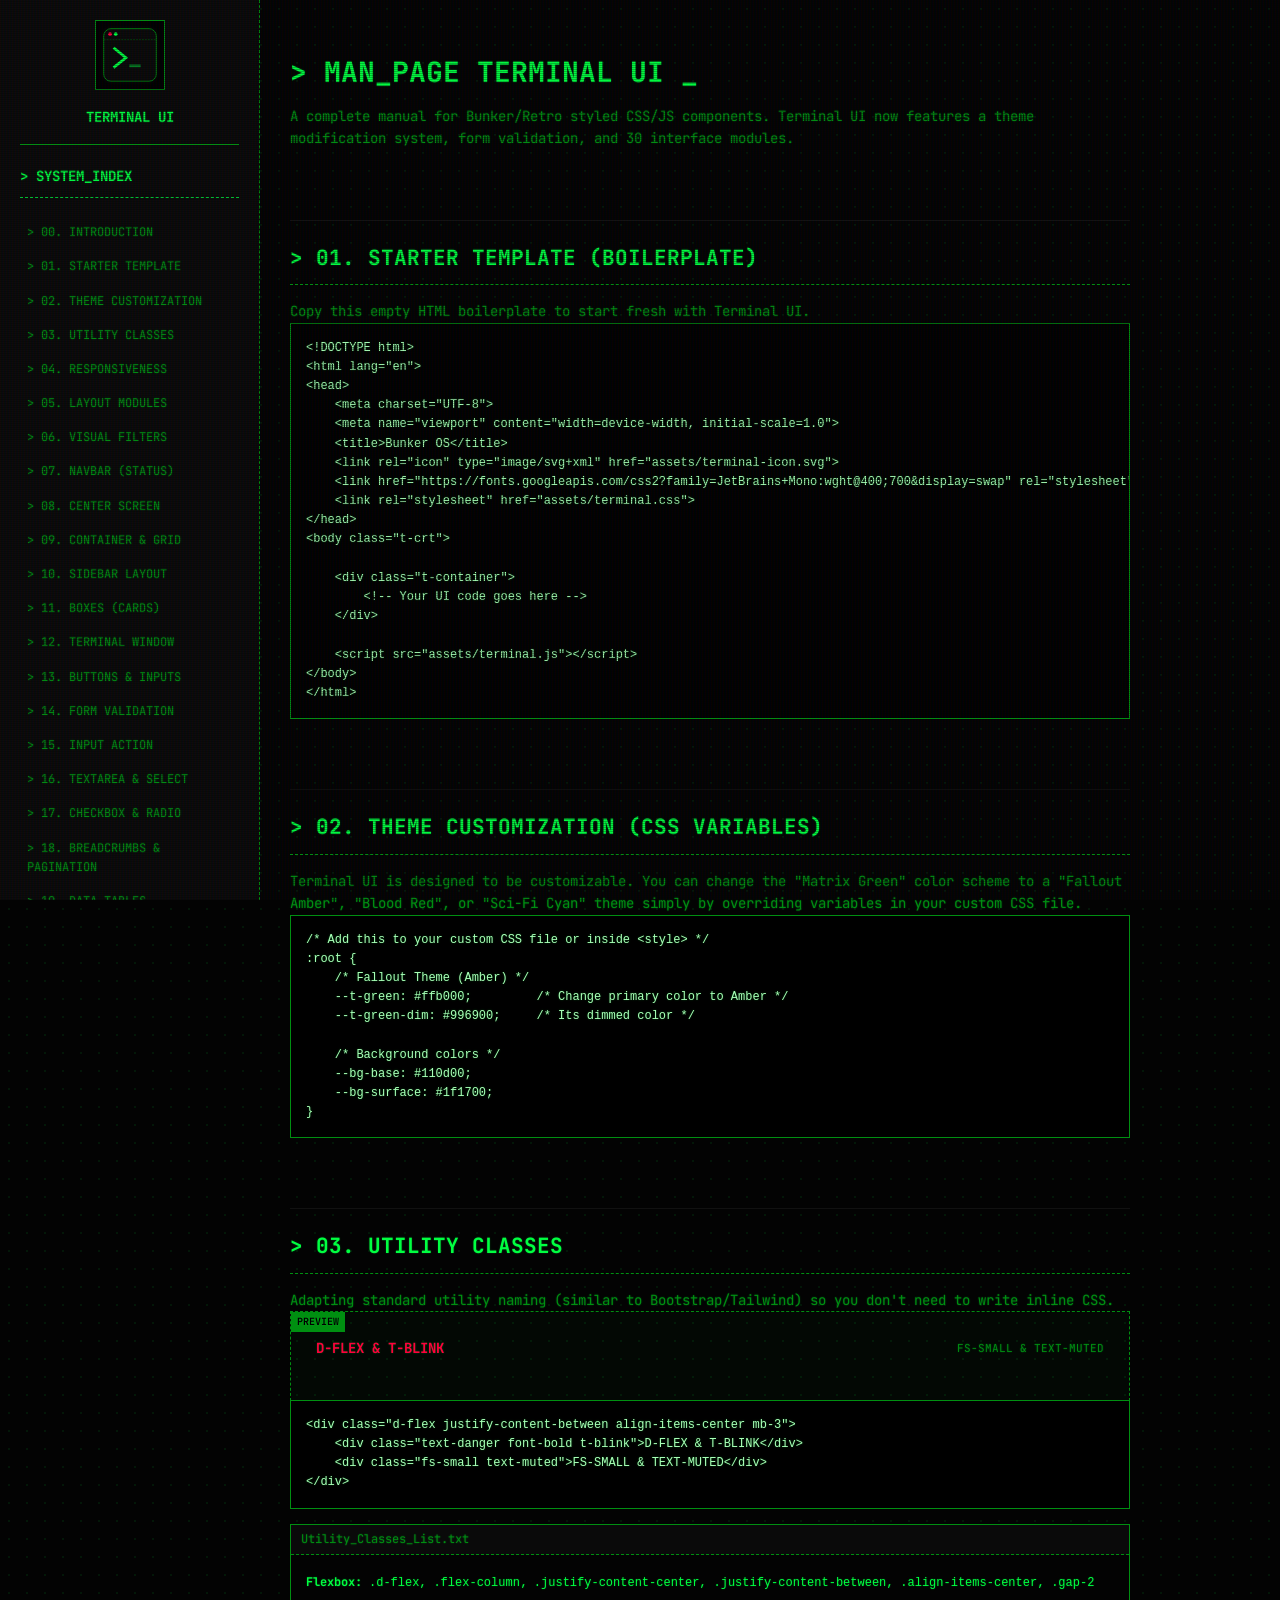
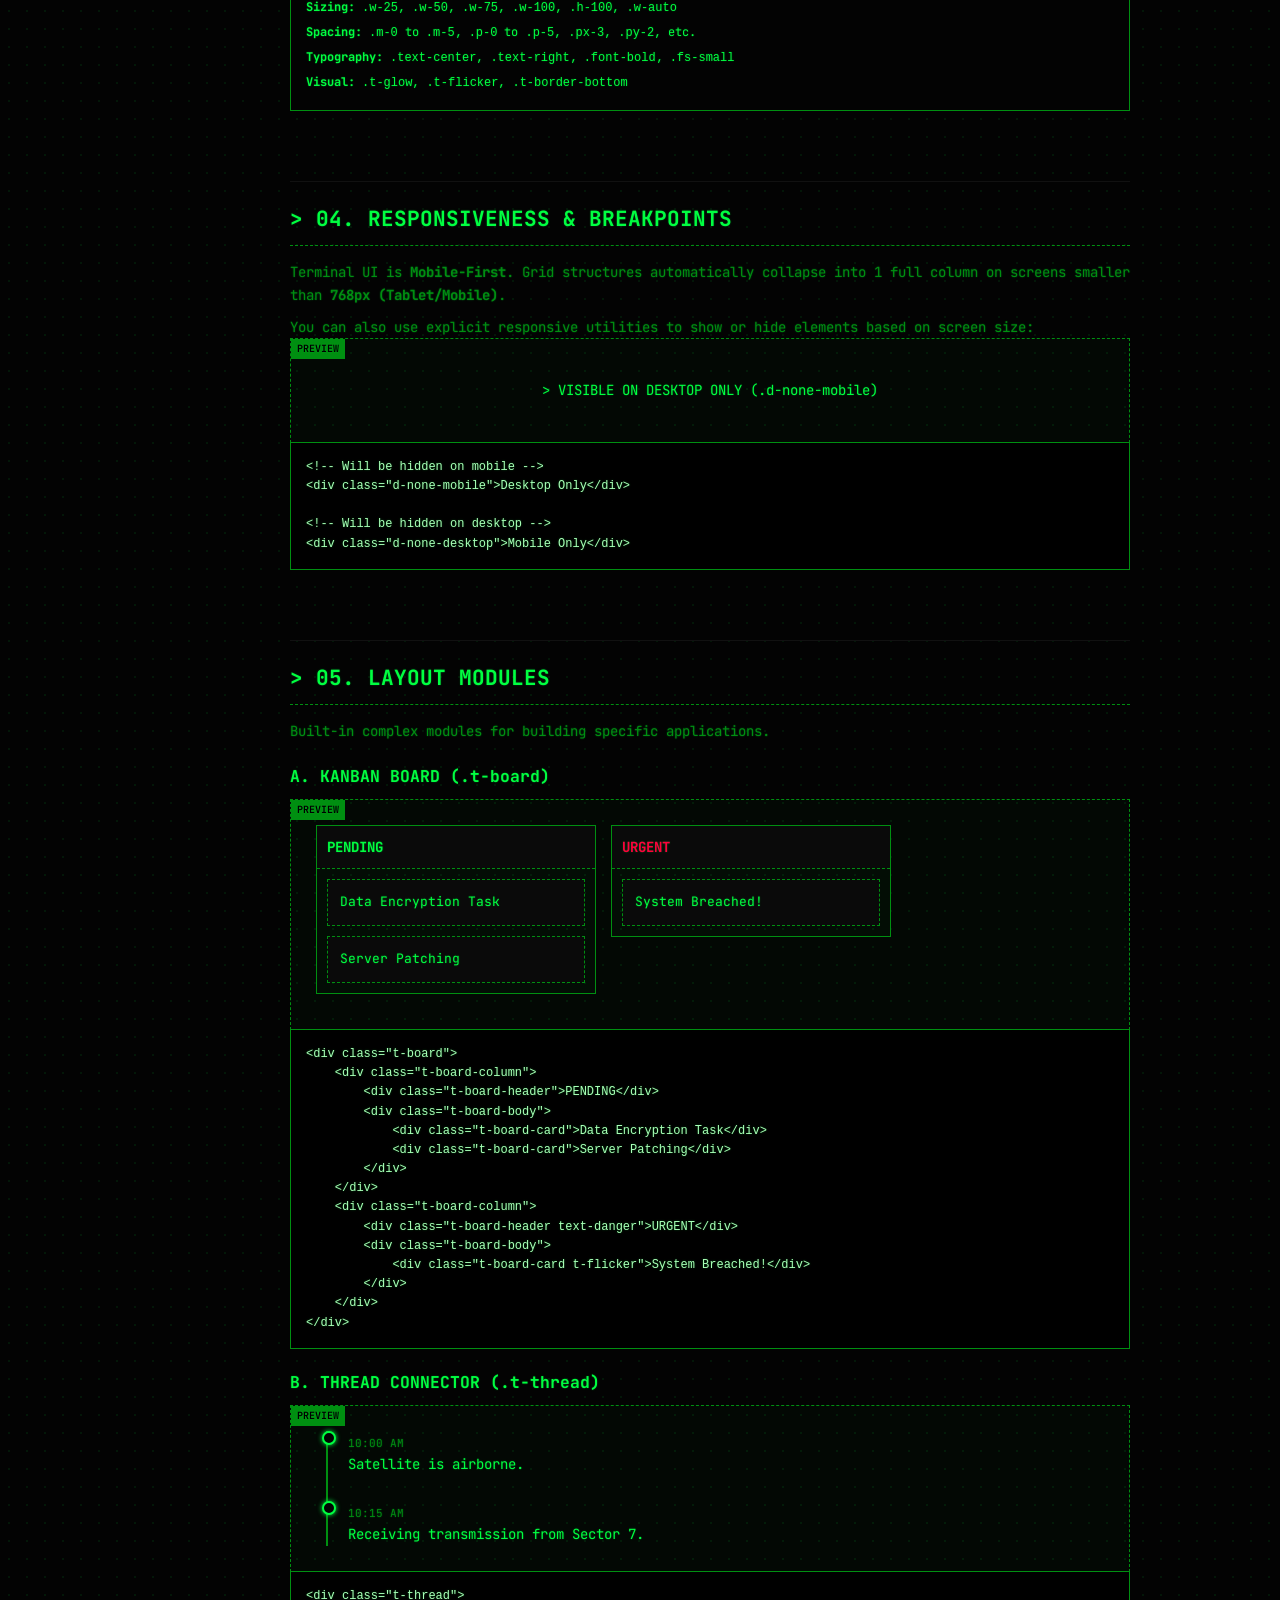
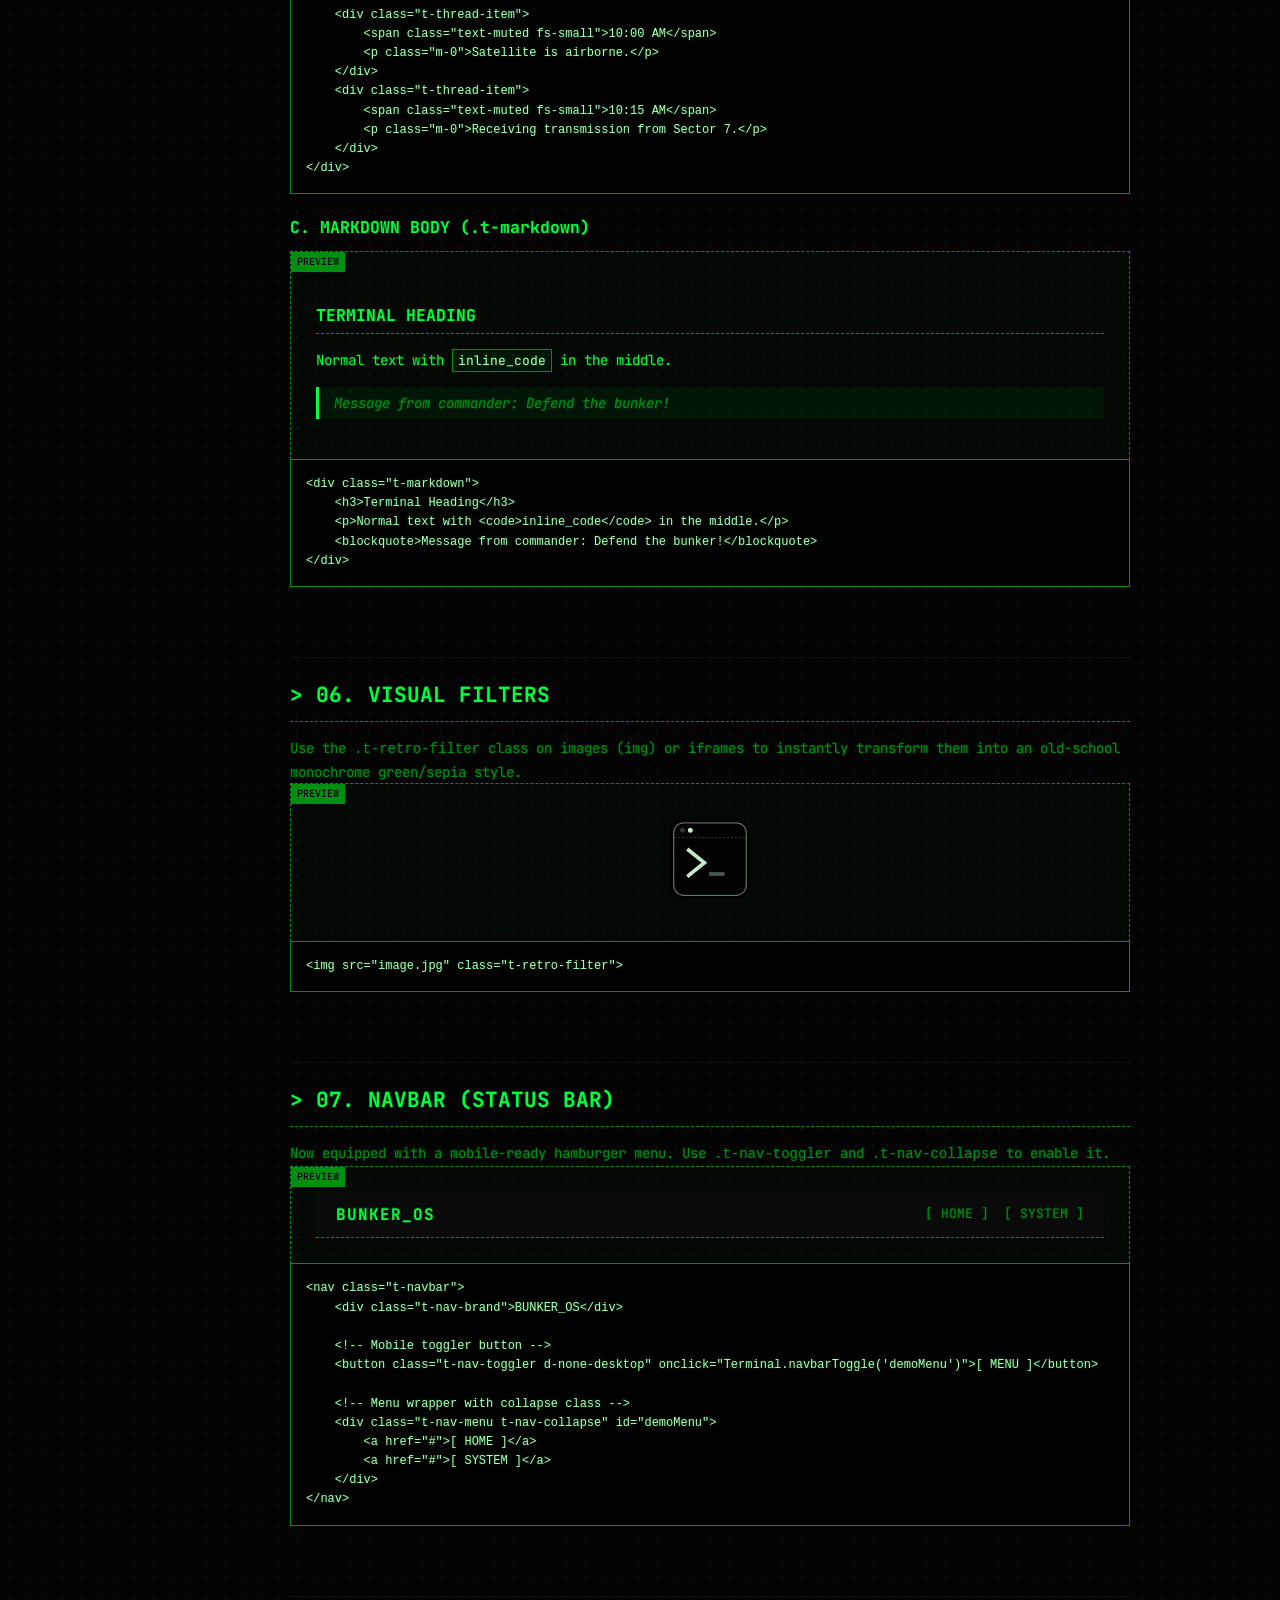
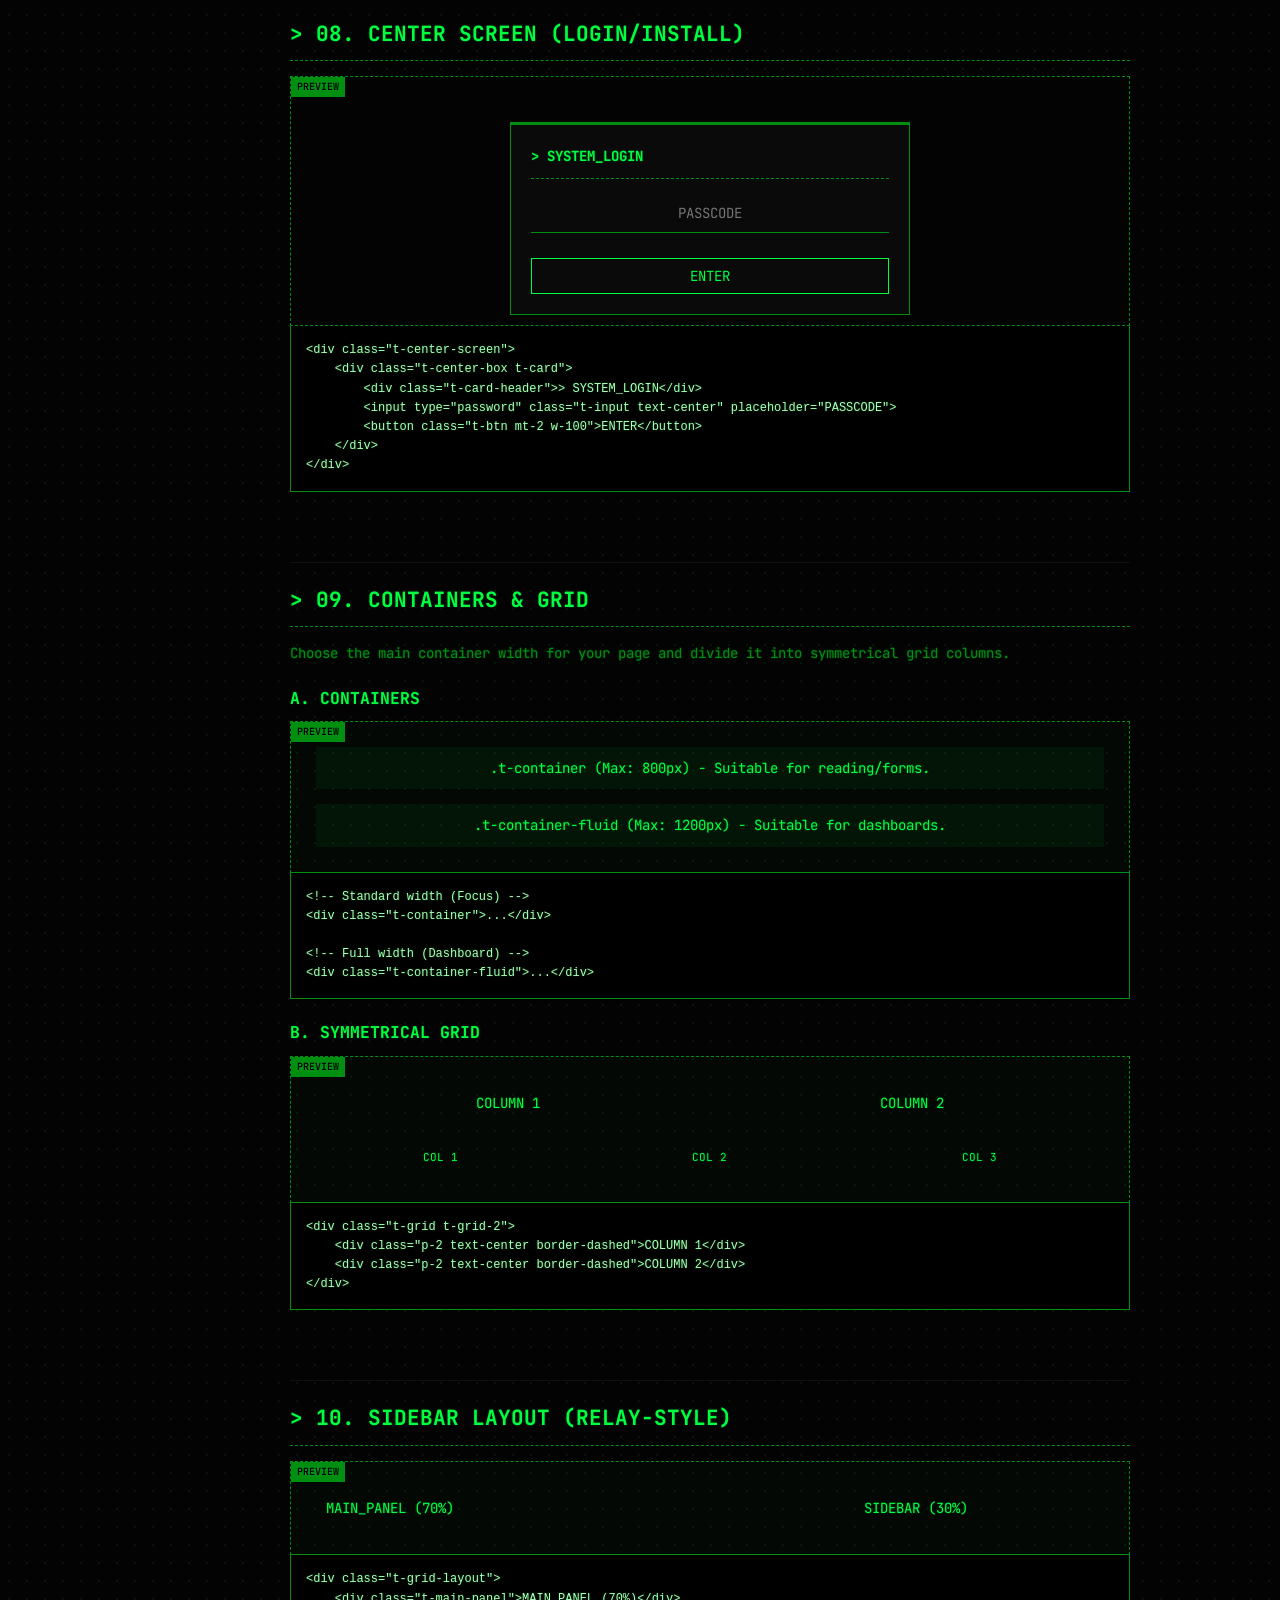
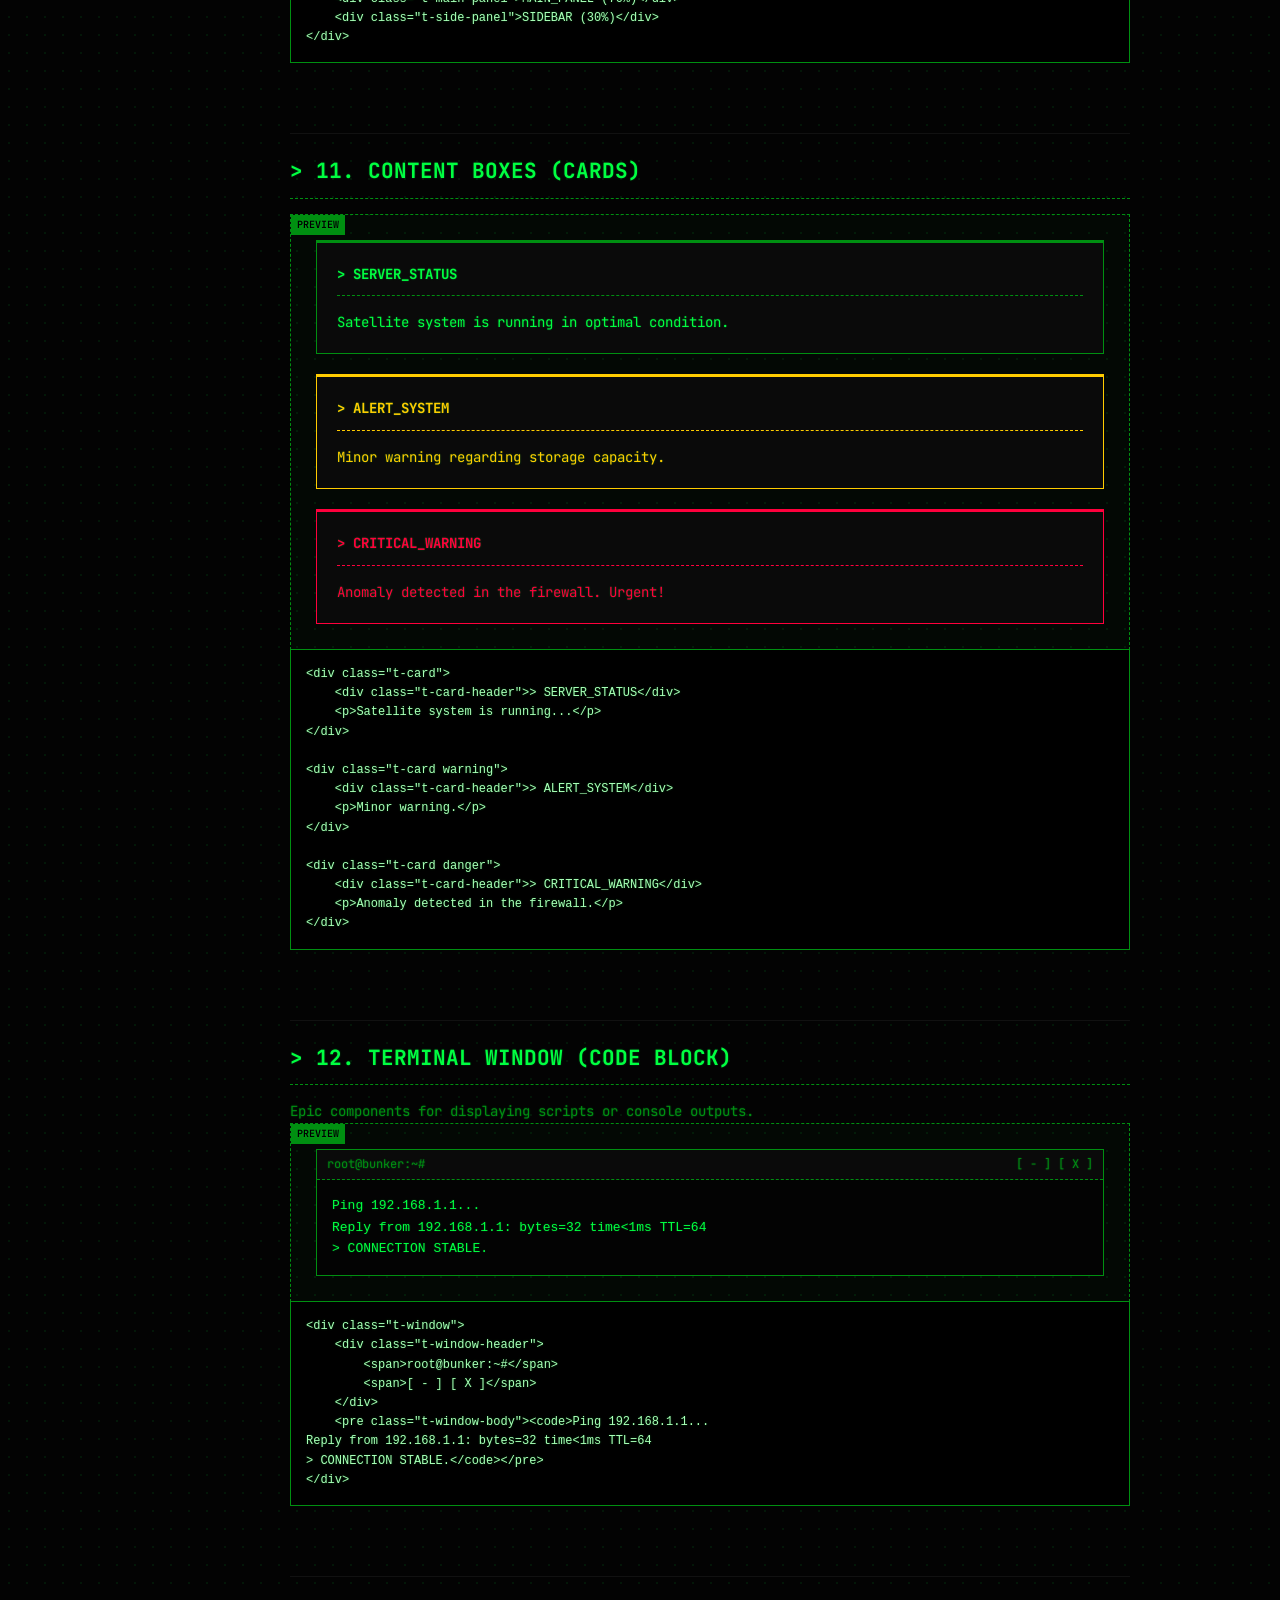
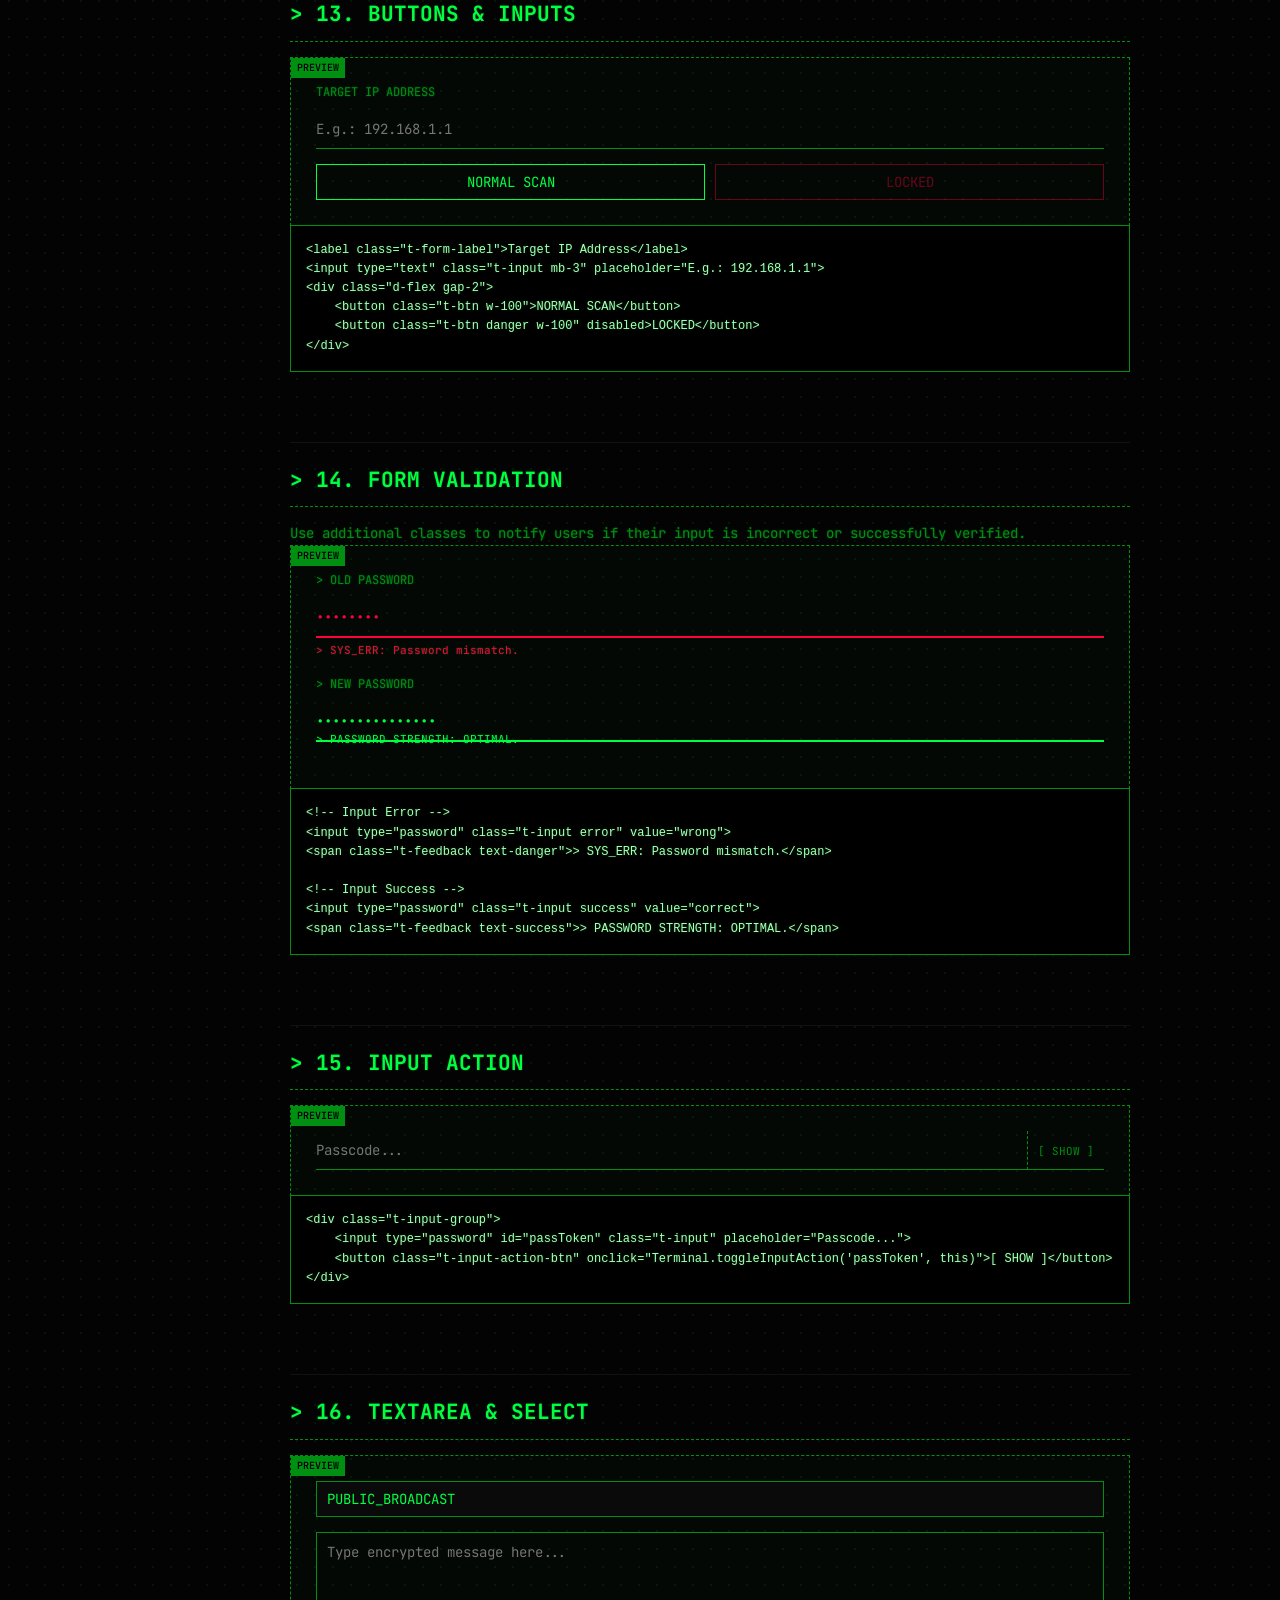
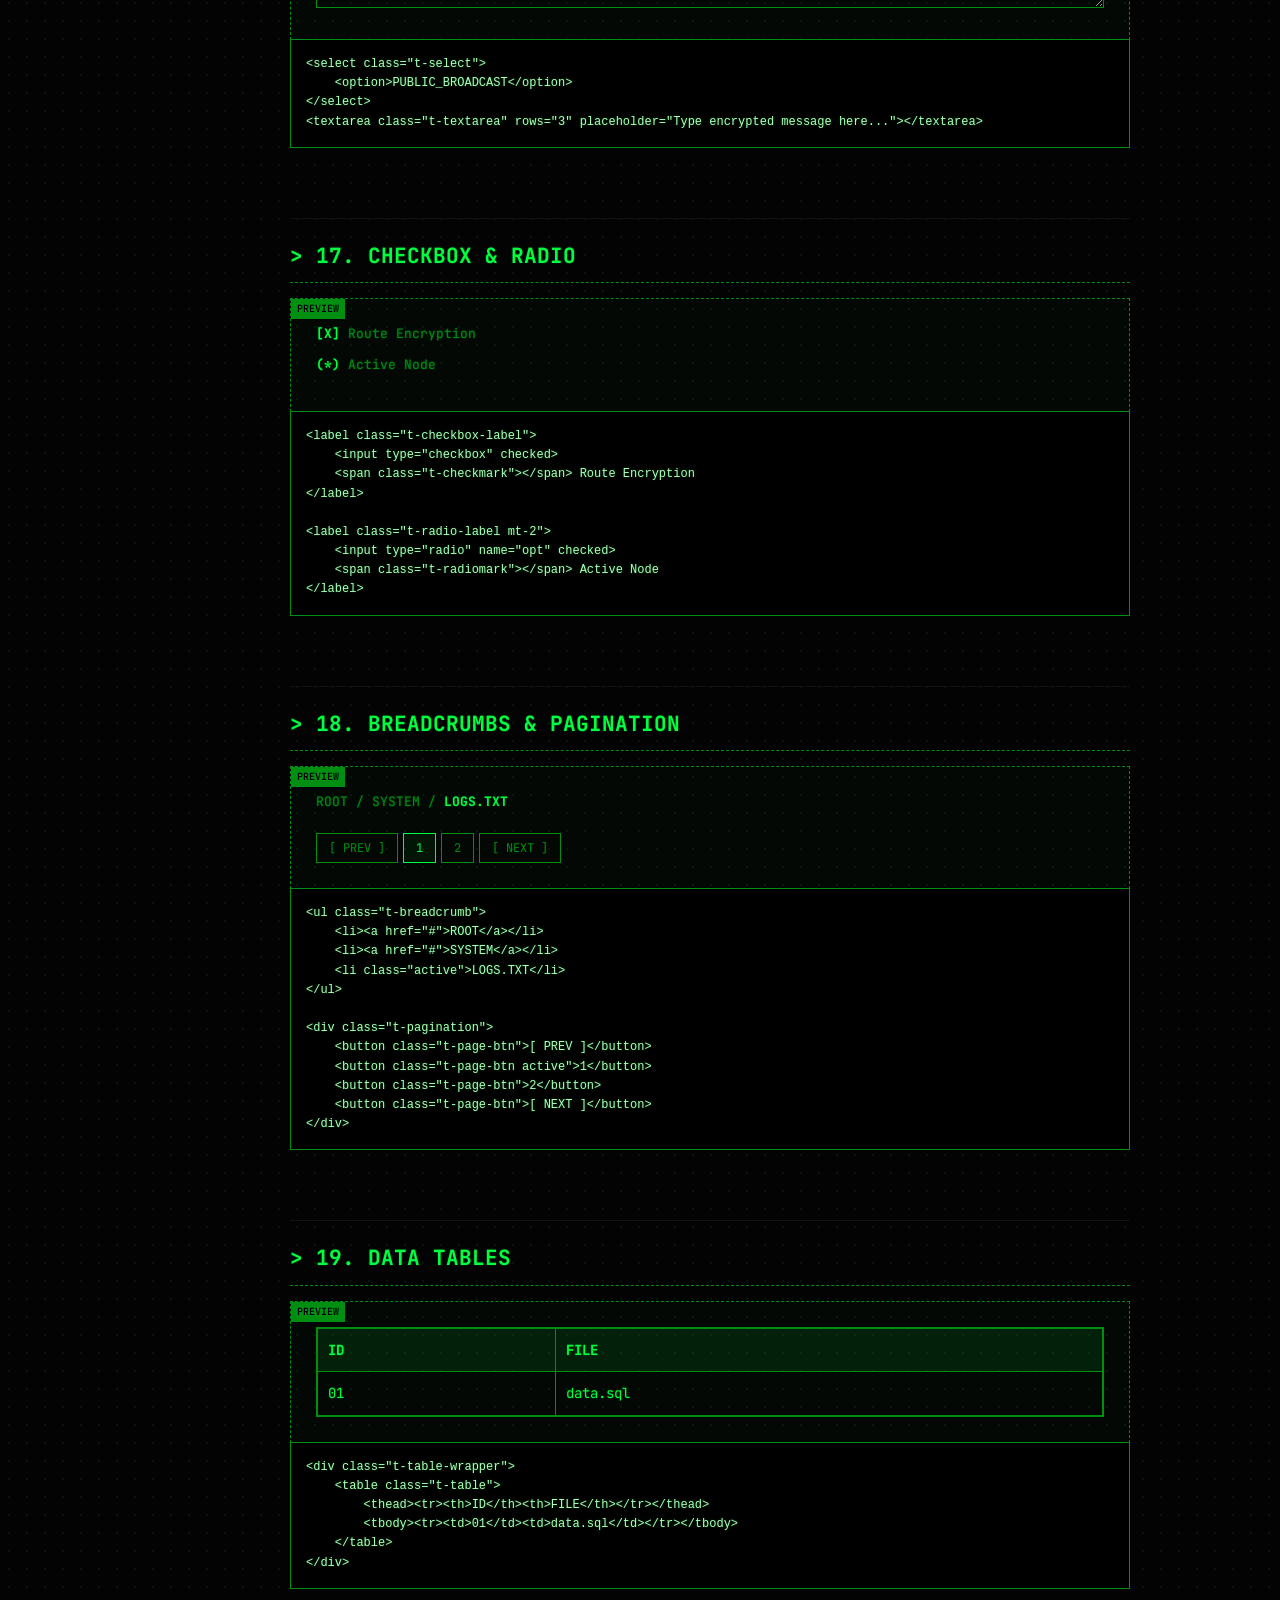
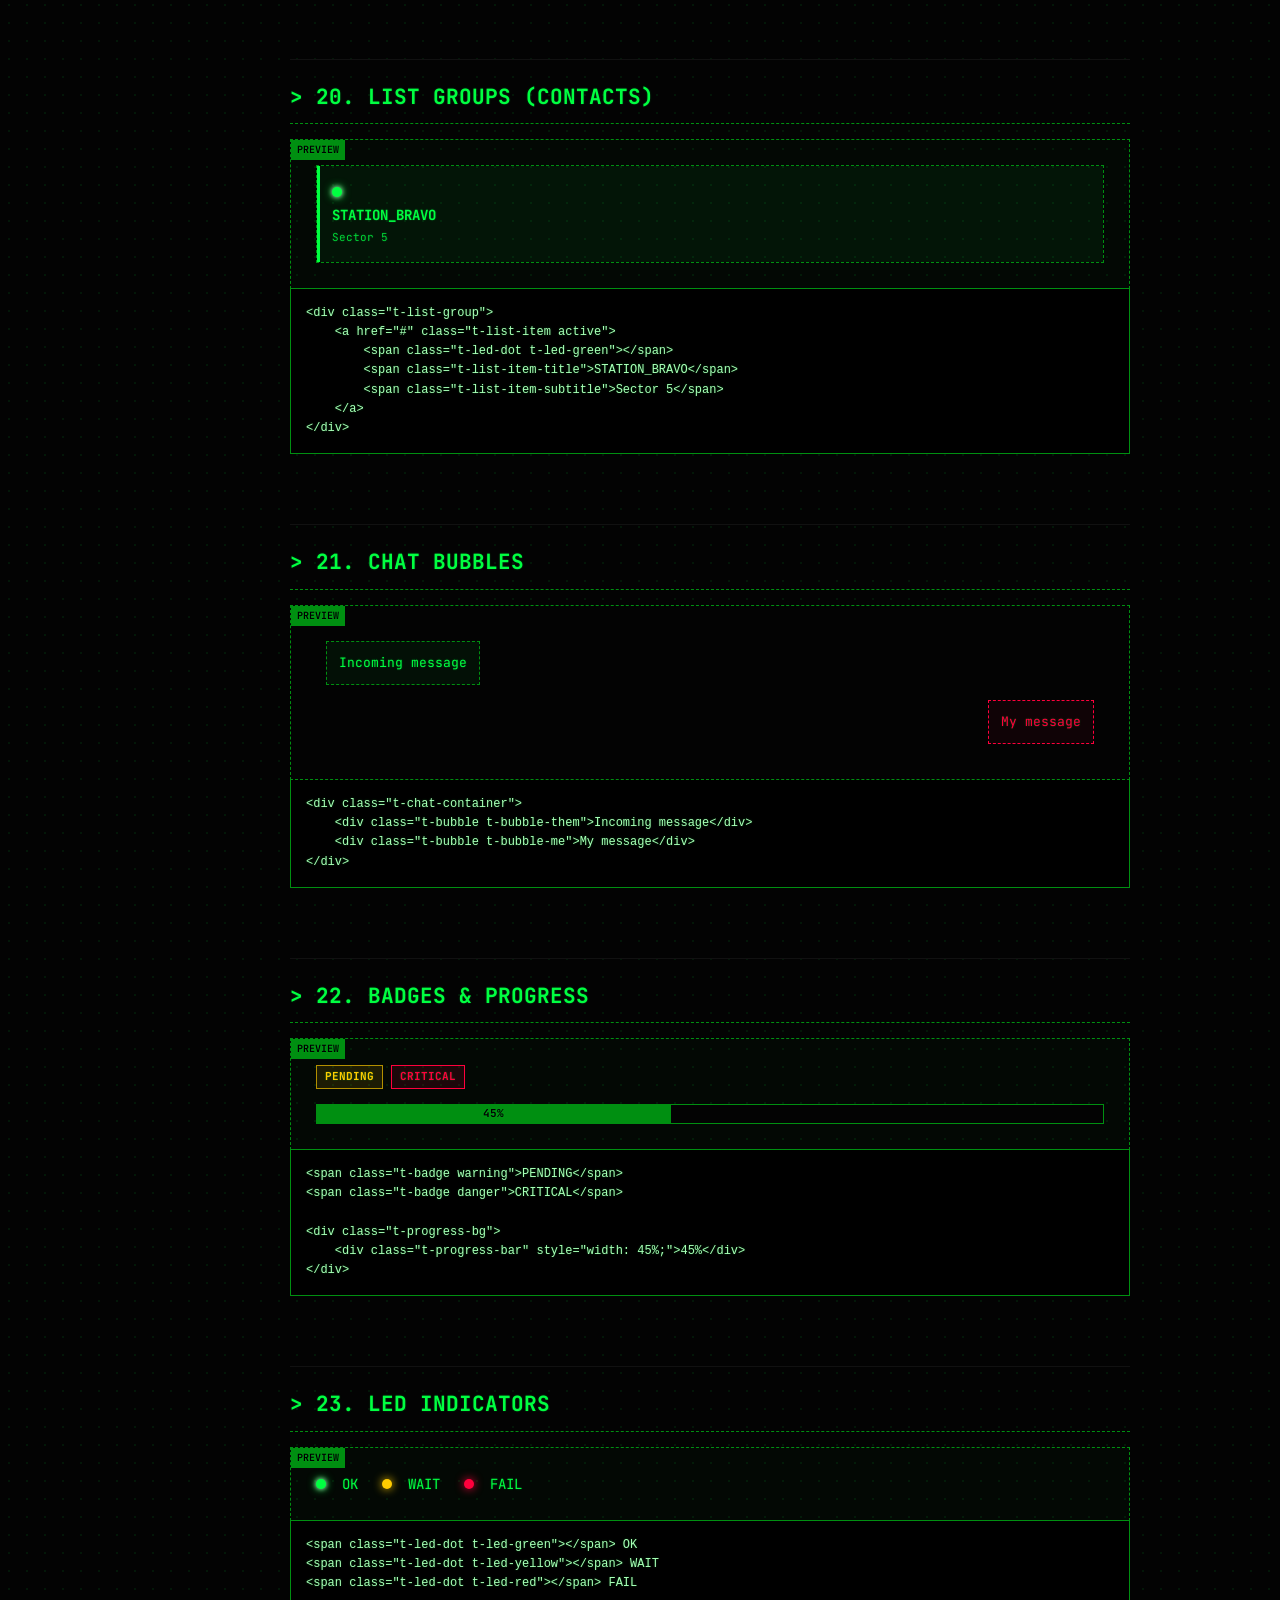
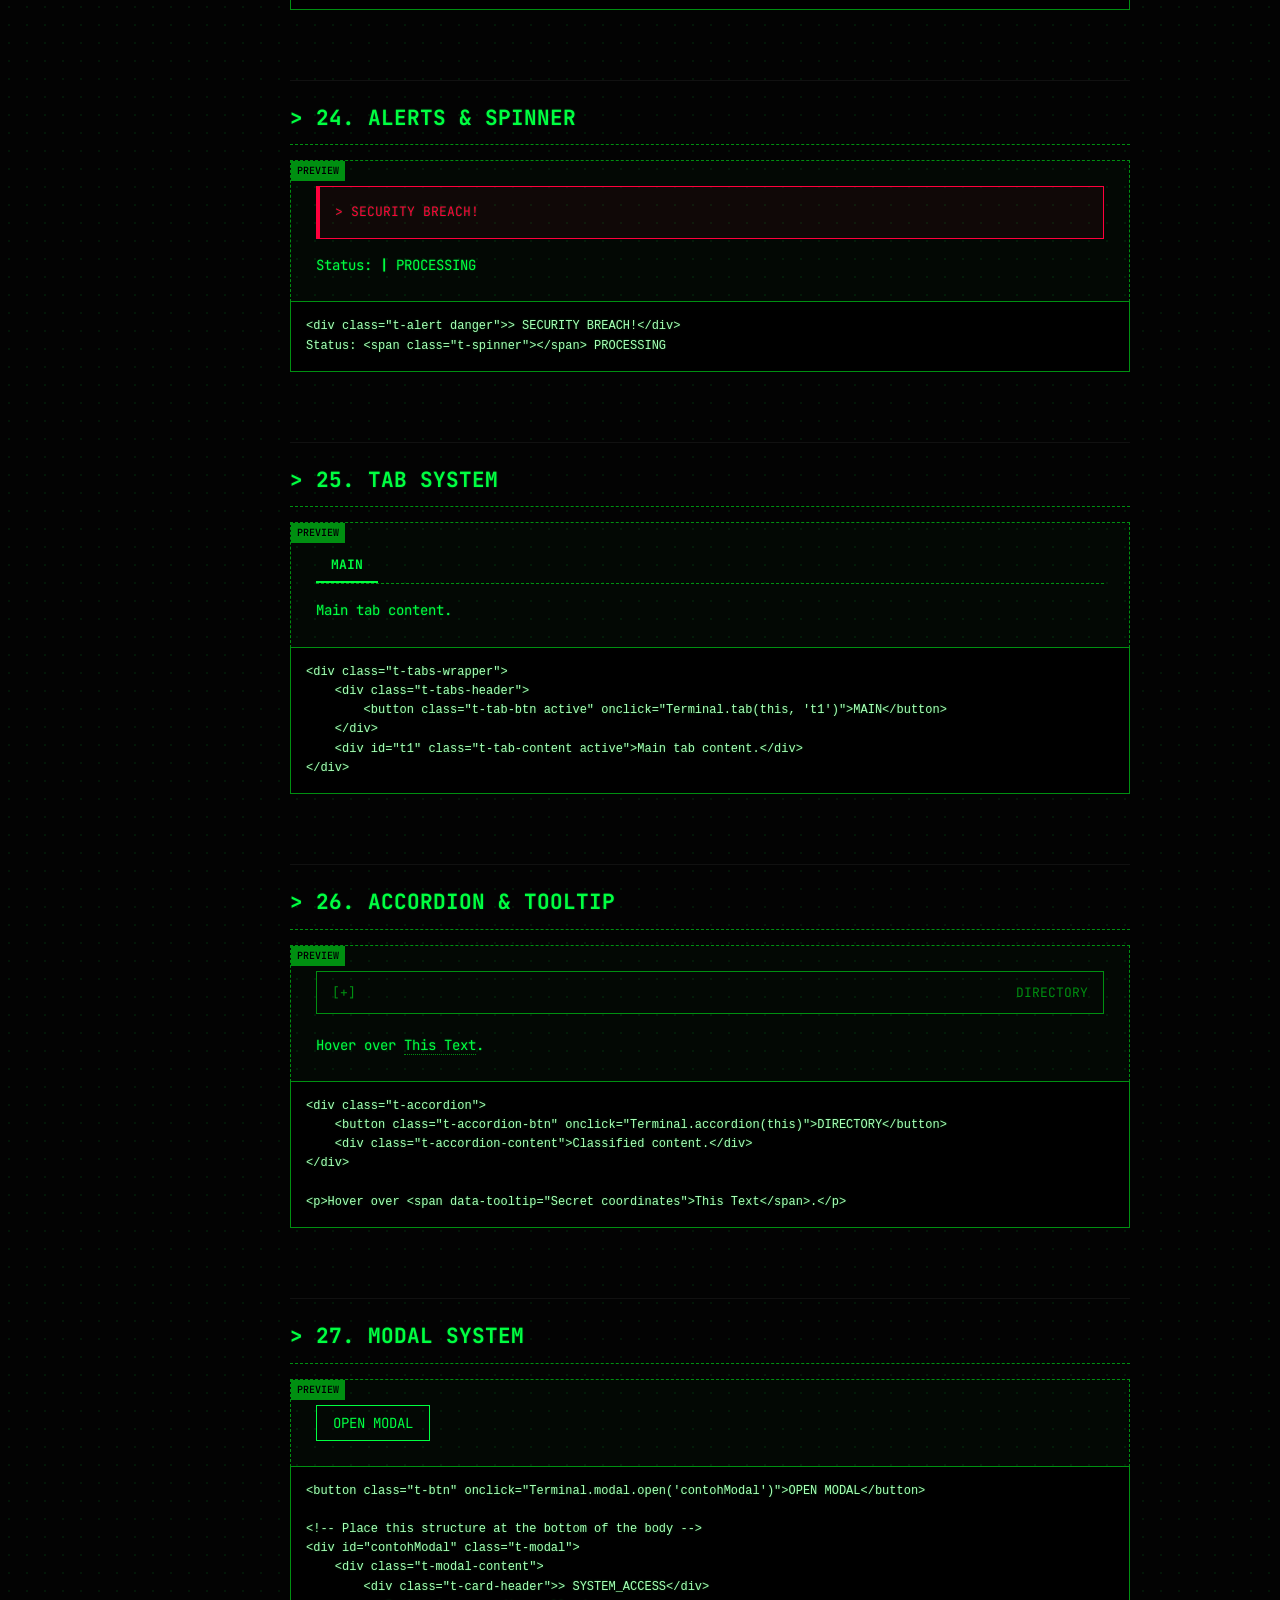
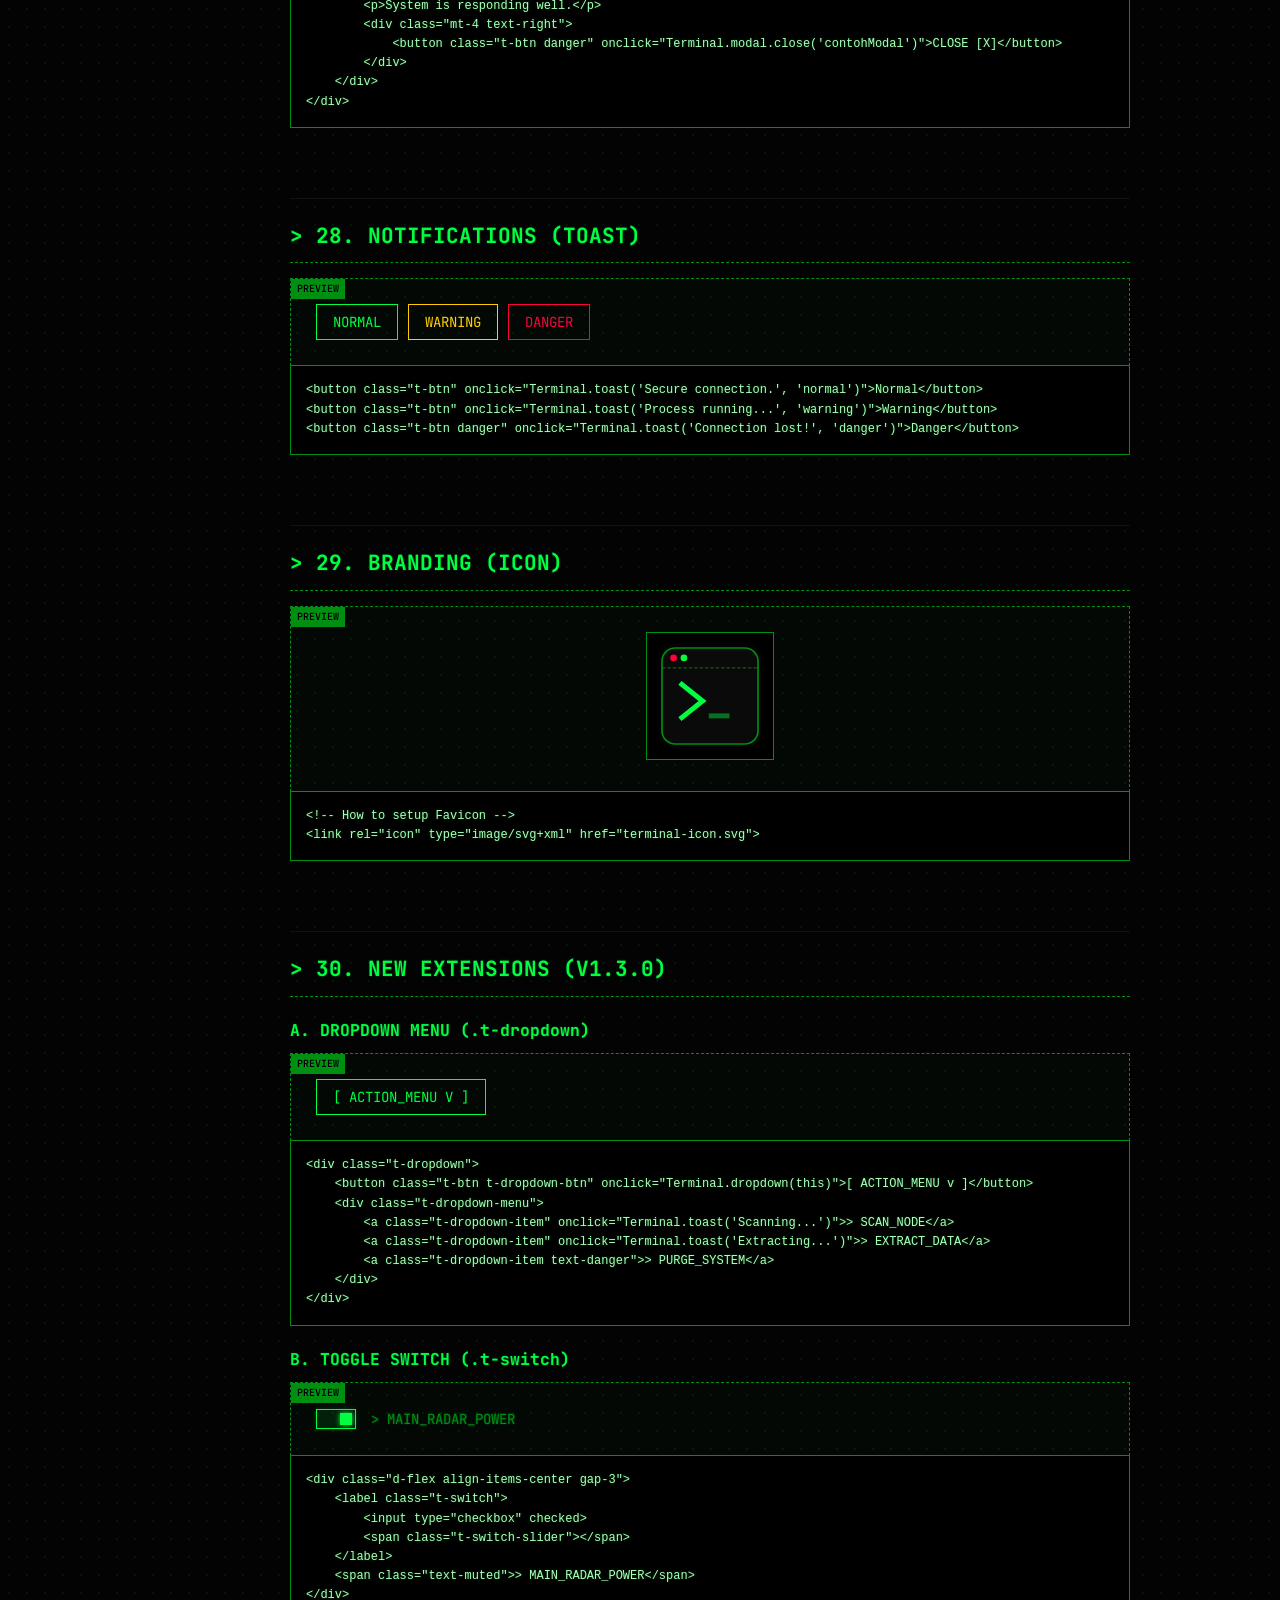
==== docs.html @ 7b900f2d "Update" ====
<!DOCTYPE html>
<html lang="en">
<head>
    <meta charset="UTF-8">
    <meta name="viewport" content="width=device-width, initial-scale=1.0">
    <title>Terminal UI - System Manual</title>
    <link rel="icon" type="image/svg+xml" href="terminal-icon.svg">
    <link href="https://fonts.googleapis.com/css2?family=JetBrains+Mono:wght@400;700&display=swap" rel="stylesheet">
    <link rel="stylesheet" href="terminal.css">
    
    <style>
        /* Document Specific CSS */
        body { display: flex; align-items: flex-start; }
        .t-sidebar { width: 260px; height: 100vh; position: fixed; top: 0; left: 0; background: var(--bg-surface); border-right: 1px dashed var(--t-green-dim); padding: 20px; overflow-y: auto; z-index: 100; }
        
        .sidebar-logo { text-align: center; margin-bottom: 20px; padding-bottom: 15px; border-bottom: 1px double var(--t-green-dim); }
        
        .t-sidebar h3 { font-size: 14px; margin-bottom: 20px; color: var(--t-green); border-bottom: 1px dashed var(--t-green); padding-bottom: 10px; }
        .t-sidebar ul { list-style: none; padding: 0; margin: 0; }
        .t-sidebar li { margin-bottom: 5px; }
        .t-sidebar a { color: var(--t-green-dim); text-decoration: none; font-size: 12px; transition: 0.2s; display: block; padding: 5px; border-left: 2px solid transparent; }
        .t-sidebar a:hover, .t-sidebar a.active { color: var(--t-green); border-left-color: var(--t-green); background: rgba(0, 255, 65, 0.05); padding-left: 10px; }

        .t-main-content { margin-left: 260px; padding: 30px; width: calc(100% - 260px); max-width: 900px; }
        .docs-section { margin-bottom: 70px; padding-top: 20px; border-top: 1px solid #111; }
        .docs-example { padding: 25px; border: 1px dashed var(--t-green-dim); background: rgba(0, 255, 65, 0.02); position: relative; margin-bottom: -1px; }
        .docs-example::before { content: "PREVIEW"; position: absolute; top: 0; left: 0; background: var(--t-green-dim); color: #000; font-size: 10px; padding: 2px 6px; font-weight: bold; }
        .docs-code { background: #000; padding: 15px; border: 1px solid var(--t-green-dim); overflow-x: auto; font-size: 12px; color: #a8ffb7; }
        
        @media (max-width: 768px) {
            body { flex-direction: column; }
            .t-sidebar { width: 100%; height: 250px; position: relative; border-right: none; border-bottom: 1px dashed var(--t-green-dim); padding: 15px; }
            .t-main-content { margin-left: 0; width: 100%; padding: 15px; }
        }
    </style>
</head>
<body class="t-crt">

    <aside class="t-sidebar">
        <div class="sidebar-logo">
            <img src="terminal-icon.svg" alt="Logo" width="70" style="background: #000; padding: 5px; border: 1px solid var(--t-green-dim);">
            <div class="mt-2 font-bold" style="color: var(--t-green);">TERMINAL UI</div>
        </div>

        <h3>> SYSTEM_INDEX</h3>
        <ul>
            <li><a href="#intro">> 00. INTRODUCTION</a></li>
            <li><a href="#starter">> 01. STARTER TEMPLATE</a></li>
            <li><a href="#customization">> 02. THEME CUSTOMIZATION</a></li>
            <li><a href="#utility">> 03. UTILITY CLASSES</a></li>
            <li><a href="#responsive">> 04. RESPONSIVENESS</a></li>
            <li><a href="#layout-modules">> 05. LAYOUT MODULES</a></li>
            <li><a href="#filters">> 06. VISUAL FILTERS</a></li>
            <li><a href="#navbar">> 07. NAVBAR (STATUS)</a></li>
            <li><a href="#center-screen">> 08. CENTER SCREEN</a></li>
            <li><a href="#grid">> 09. CONTAINER & GRID</a></li>
            <li><a href="#layout-relay">> 10. SIDEBAR LAYOUT</a></li>
            <li><a href="#card">> 11. BOXES (CARDS)</a></li>
            <li><a href="#code-block">> 12. TERMINAL WINDOW</a></li>
            <li><a href="#form">> 13. BUTTONS & INPUTS</a></li>
            <li><a href="#form-val">> 14. FORM VALIDATION</a></li>
            <li><a href="#input-action">> 15. INPUT ACTION</a></li>
            <li><a href="#textarea-select">> 16. TEXTAREA & SELECT</a></li>
            <li><a href="#advanced-form">> 17. CHECKBOX & RADIO</a></li>
            <li><a href="#data-nav">> 18. BREADCRUMBS & PAGINATION</a></li>
            <li><a href="#table">> 19. DATA TABLES</a></li>
            <li><a href="#list-group">> 20. LIST GROUPS</a></li>
            <li><a href="#chat-ui">> 21. CHAT BUBBLES</a></li>
            <li><a href="#badge">> 22. BADGES & PROGRESS</a></li>
            <li><a href="#led-status">> 23. LED INDICATORS</a></li>
            <li><a href="#alerts">> 24. ALERTS & SPINNER</a></li>
            <li><a href="#tabs">> 25. TAB SYSTEM</a></li>
            <li><a href="#accordion">> 26. ACCORDION & TOOLTIP</a></li>
            <li><a href="#modal">> 27. MODAL SYSTEM</a></li>
            <li><a href="#toast">> 28. NOTIFICATIONS (TOAST)</a></li>
            <li><a href="#branding">> 29. BRANDING (ICON)</a></li>
            <li><a href="#new-modules">> 30. NEW EXTENSIONS</a></li>
            <li><a href="#media-modules">> 31. MEDIA EXTENSIONS</a></li>
        </ul>
    </aside>

    <main class="t-main-content">

        <div id="intro" class="docs-section" style="border:none;">
            <h1 class="mb-2">> MAN_PAGE TERMINAL UI <span class="t-blink">_</span></h1>
            <p class="text-muted">A complete manual for Bunker/Retro styled CSS/JS components. Terminal UI now features a theme modification system, form validation, and 30 interface modules.</p>
        </div>

        <div id="starter" class="docs-section">
            <h2 class="t-card-header">> 01. STARTER TEMPLATE (BOILERPLATE)</h2>
            <p class="text-muted">Copy this empty HTML boilerplate to start fresh with Terminal UI.</p>
            <div class="docs-code"><pre><code>&lt;!DOCTYPE html&gt;
&lt;html lang="en"&gt;
&lt;head&gt;
    &lt;meta charset="UTF-8"&gt;
    &lt;meta name="viewport" content="width=device-width, initial-scale=1.0"&gt;
    &lt;title&gt;Bunker OS&lt;/title&gt;
    &lt;link rel="icon" type="image/svg+xml" href="assets/terminal-icon.svg"&gt;
    &lt;link href="https://fonts.googleapis.com/css2?family=JetBrains+Mono:wght@400;700&amp;display=swap" rel="stylesheet"&gt;
    &lt;link rel="stylesheet" href="assets/terminal.css"&gt;
&lt;/head&gt;
&lt;body class="t-crt"&gt;

    &lt;div class="t-container"&gt;
        &lt;!-- Your UI code goes here --&gt;
    &lt;/div&gt;

    &lt;script src="assets/terminal.js"&gt;&lt;/script&gt;
&lt;/body&gt;
&lt;/html&gt;</code></pre></div>
        </div>

        <div id="customization" class="docs-section">
            <h2 class="t-card-header">> 02. THEME CUSTOMIZATION (CSS VARIABLES)</h2>
            <p class="text-muted">Terminal UI is designed to be customizable. You can change the "Matrix Green" color scheme to a "Fallout Amber", "Blood Red", or "Sci-Fi Cyan" theme simply by overriding variables in your custom CSS file.</p>
            <div class="docs-code"><pre><code>/* Add this to your custom CSS file or inside &lt;style&gt; */
:root {
    /* Fallout Theme (Amber) */
    --t-green: #ffb000;         /* Change primary color to Amber */
    --t-green-dim: #996900;     /* Its dimmed color */
    
    /* Background colors */
    --bg-base: #110d00;
    --bg-surface: #1f1700;
}</code></pre></div>
        </div>

        <div id="utility" class="docs-section">
            <h2 class="t-card-header">> 03. UTILITY CLASSES</h2>
            <p class="text-muted">Adapting standard utility naming (similar to Bootstrap/Tailwind) so you don't need to write inline CSS.</p>
            <div class="docs-example">
                <div class="d-flex justify-content-between align-items-center mb-3">
                    <div class="text-danger font-bold t-blink">D-FLEX & T-BLINK</div>
                    <div class="fs-small text-muted">FS-SMALL & TEXT-MUTED</div>
                </div>
            </div>
            <div class="docs-code"><pre><code>&lt;div class="d-flex justify-content-between align-items-center mb-3"&gt;
    &lt;div class="text-danger font-bold t-blink"&gt;D-FLEX &amp; T-BLINK&lt;/div&gt;
    &lt;div class="fs-small text-muted"&gt;FS-SMALL &amp; TEXT-MUTED&lt;/div&gt;
&lt;/div&gt;</code></pre></div>
            <div class="t-window mb-0 mt-3">
                <div class="t-window-header">Utility_Classes_List.txt</div>
                <div class="t-window-body" style="font-size: 12px; line-height: 2;">
                    <strong>Flexbox:</strong> <code>.d-flex</code>, <code>.flex-column</code>, <code>.justify-content-center</code>, <code>.justify-content-between</code>, <code>.align-items-center</code>, <code>.gap-2</code><br>
                    <strong>Sizing:</strong> <code>.w-25</code>, <code>.w-50</code>, <code>.w-75</code>, <code>.w-100</code>, <code>.h-100</code>, <code>.w-auto</code><br>
                    <strong>Spacing:</strong> <code>.m-0</code> to <code>.m-5</code>, <code>.p-0</code> to <code>.p-5</code>, <code>.px-3</code>, <code>.py-2</code>, etc.<br>
                    <strong>Typography:</strong> <code>.text-center</code>, <code>.text-right</code>, <code>.font-bold</code>, <code>.fs-small</code><br>
                    <strong>Visual:</strong> <code>.t-glow</code>, <code>.t-flicker</code>, <code>.t-border-bottom</code>
                </div>
            </div>
        </div>

        <div id="responsive" class="docs-section">
            <h2 class="t-card-header">> 04. RESPONSIVENESS & BREAKPOINTS</h2>
            <p class="text-muted">Terminal UI is <strong>Mobile-First</strong>. Grid structures automatically collapse into 1 full column on screens smaller than <strong>768px (Tablet/Mobile)</strong>.</p>
            <p class="text-muted mt-2">You can also use explicit responsive utilities to show or hide elements based on screen size:</p>
            <div class="docs-example">
                <div class="p-3 border-dashed text-center d-none-mobile bg-surface">
                    > VISIBLE ON DESKTOP ONLY (.d-none-mobile)
                </div>
                <div class="p-3 border-dashed text-center d-none-desktop text-danger" style="border-color: var(--t-red);">
                    > VISIBLE ON MOBILE ONLY (.d-none-desktop)
                </div>
            </div>
            <div class="docs-code"><pre><code>&lt;!-- Will be hidden on mobile --&gt;
&lt;div class="d-none-mobile"&gt;Desktop Only&lt;/div&gt;

&lt;!-- Will be hidden on desktop --&gt;
&lt;div class="d-none-desktop"&gt;Mobile Only&lt;/div&gt;</code></pre></div>
        </div>

        <div id="layout-modules" class="docs-section">
            <h2 class="t-card-header">> 05. LAYOUT MODULES</h2>
            <p class="text-muted">Built-in complex modules for building specific applications.</p>
            
            <h3 class="font-bold text-success mb-2 mt-4">A. KANBAN BOARD (.t-board)</h3>
            <div class="docs-example overflow-hidden">
                <div class="t-board">
                    <div class="t-board-column">
                        <div class="t-board-header">PENDING</div>
                        <div class="t-board-body">
                            <div class="t-board-card">Data Encryption Task</div>
                            <div class="t-board-card">Server Patching</div>
                        </div>
                    </div>
                    <div class="t-board-column">
                        <div class="t-board-header text-danger">URGENT</div>
                        <div class="t-board-body">
                            <div class="t-board-card t-flicker">System Breached!</div>
                        </div>
                    </div>
                </div>
            </div>
            <div class="docs-code"><pre><code>&lt;div class="t-board"&gt;
    &lt;div class="t-board-column"&gt;
        &lt;div class="t-board-header"&gt;PENDING&lt;/div&gt;
        &lt;div class="t-board-body"&gt;
            &lt;div class="t-board-card"&gt;Data Encryption Task&lt;/div&gt;
            &lt;div class="t-board-card"&gt;Server Patching&lt;/div&gt;
        &lt;/div&gt;
    &lt;/div&gt;
    &lt;div class="t-board-column"&gt;
        &lt;div class="t-board-header text-danger"&gt;URGENT&lt;/div&gt;
        &lt;div class="t-board-body"&gt;
            &lt;div class="t-board-card t-flicker"&gt;System Breached!&lt;/div&gt;
        &lt;/div&gt;
    &lt;/div&gt;
&lt;/div&gt;</code></pre></div>

            <h3 class="font-bold text-success mt-4 mb-2">B. THREAD CONNECTOR (.t-thread)</h3>
            <div class="docs-example">
                <div class="t-thread">
                    <div class="t-thread-item">
                        <span class="text-muted fs-small">10:00 AM</span>
                        <p class="m-0">Satellite is airborne.</p>
                    </div>
                    <div class="t-thread-item">
                        <span class="text-muted fs-small">10:15 AM</span>
                        <p class="m-0">Receiving transmission from Sector 7.</p>
                    </div>
                </div>
            </div>
            <div class="docs-code"><pre><code>&lt;div class="t-thread"&gt;
    &lt;div class="t-thread-item"&gt;
        &lt;span class="text-muted fs-small"&gt;10:00 AM&lt;/span&gt;
        &lt;p class="m-0"&gt;Satellite is airborne.&lt;/p&gt;
    &lt;/div&gt;
    &lt;div class="t-thread-item"&gt;
        &lt;span class="text-muted fs-small"&gt;10:15 AM&lt;/span&gt;
        &lt;p class="m-0"&gt;Receiving transmission from Sector 7.&lt;/p&gt;
    &lt;/div&gt;
&lt;/div&gt;</code></pre></div>

            <h3 class="font-bold text-success mt-4 mb-2">C. MARKDOWN BODY (.t-markdown)</h3>
            <div class="docs-example">
                <div class="t-markdown">
                    <h3>Terminal Heading</h3>
                    <p>Normal text with <code>inline_code</code> in the middle.</p>
                    <blockquote>Message from commander: Defend the bunker!</blockquote>
                </div>
            </div>
            <div class="docs-code"><pre><code>&lt;div class="t-markdown"&gt;
    &lt;h3&gt;Terminal Heading&lt;/h3&gt;
    &lt;p&gt;Normal text with &lt;code&gt;inline_code&lt;/code&gt; in the middle.&lt;/p&gt;
    &lt;blockquote&gt;Message from commander: Defend the bunker!&lt;/blockquote&gt;
&lt;/div&gt;</code></pre></div>
        </div>

        <div id="filters" class="docs-section">
            <h2 class="t-card-header">> 06. VISUAL FILTERS</h2>
            <p class="text-muted">Use the <code>.t-retro-filter</code> class on images (img) or iframes to instantly transform them into an old-school monochrome green/sepia style.</p>
            <div class="docs-example text-center">
                <img src="terminal-icon.svg" width="100" class="t-retro-filter bg-surface border-dashed p-2" alt="Retro Filter Logo">
            </div>
            <div class="docs-code"><pre><code>&lt;img src="image.jpg" class="t-retro-filter"&gt;</code></pre></div>
        </div>

        <div id="navbar" class="docs-section">
            <h2 class="t-card-header">> 07. NAVBAR (STATUS BAR)</h2>
            <p class="text-muted">Now equipped with a mobile-ready hamburger menu. Use <code>.t-nav-toggler</code> and <code>.t-nav-collapse</code> to enable it.</p>
            <div class="docs-example">
                <nav class="t-navbar mb-0">
                    <div class="t-nav-brand">BUNKER_OS</div>
                    <button class="t-nav-toggler d-none-desktop" onclick="Terminal.navbarToggle('demoMenu')">[ MENU ]</button>
                    <div class="t-nav-menu t-nav-collapse" id="demoMenu">
                        <a href="#">[ HOME ]</a>
                        <a href="#">[ SYSTEM ]</a>
                    </div>
                </nav>
            </div>
            <div class="docs-code"><pre><code>&lt;nav class="t-navbar"&gt;
    &lt;div class="t-nav-brand"&gt;BUNKER_OS&lt;/div&gt;
    
    &lt;!-- Mobile toggler button --&gt;
    &lt;button class="t-nav-toggler d-none-desktop" onclick="Terminal.navbarToggle('demoMenu')"&gt;[ MENU ]&lt;/button&gt;
    
    &lt;!-- Menu wrapper with collapse class --&gt;
    &lt;div class="t-nav-menu t-nav-collapse" id="demoMenu"&gt;
        &lt;a href="#"&gt;[ HOME ]&lt;/a&gt;
        &lt;a href="#"&gt;[ SYSTEM ]&lt;/a&gt;
    &lt;/div&gt;
&lt;/nav&gt;</code></pre></div>
        </div>

        <div id="center-screen" class="docs-section">
            <h2 class="t-card-header">> 08. CENTER SCREEN (LOGIN/INSTALL)</h2>
            <div class="docs-example" style="height: 250px; position: relative; overflow: hidden; background: var(--bg-base);">
                <div class="t-center-screen" style="min-height: 100%;">
                    <div class="t-center-box t-card mb-0">
                        <div class="t-card-header">> SYSTEM_LOGIN</div>
                        <input type="password" class="t-input text-center" placeholder="PASSCODE">
                        <button class="t-btn mt-2 w-100">ENTER</button>
                    </div>
                </div>
            </div>
            <div class="docs-code"><pre><code>&lt;div class="t-center-screen"&gt;
    &lt;div class="t-center-box t-card"&gt;
        &lt;div class="t-card-header"&gt;&gt; SYSTEM_LOGIN&lt;/div&gt;
        &lt;input type="password" class="t-input text-center" placeholder="PASSCODE"&gt;
        &lt;button class="t-btn mt-2 w-100"&gt;ENTER&lt;/button&gt;
    &lt;/div&gt;
&lt;/div&gt;</code></pre></div>
        </div>

        <div id="grid" class="docs-section">
            <h2 class="t-card-header">> 09. CONTAINERS & GRID</h2>
            <p class="text-muted">Choose the main container width for your page and divide it into symmetrical grid columns.</p>

            <h3 class="font-bold text-success mb-2 mt-4">A. CONTAINERS</h3>
            <div class="docs-example">
                <div class="t-container border-dashed text-center p-2 mb-3" style="background: rgba(0,255,65,0.05);">
                    .t-container (Max: 800px) - Suitable for reading/forms.
                </div>
                <div class="t-container-fluid border-dashed text-center p-2" style="background: rgba(0,255,65,0.05);">
                    .t-container-fluid (Max: 1200px) - Suitable for dashboards.
                </div>
            </div>
            <div class="docs-code"><pre><code>&lt;!-- Standard width (Focus) --&gt;
&lt;div class="t-container"&gt;...&lt;/div&gt;

&lt;!-- Full width (Dashboard) --&gt;
&lt;div class="t-container-fluid"&gt;...&lt;/div&gt;</code></pre></div>

            <h3 class="font-bold text-success mb-2 mt-4">B. SYMMETRICAL GRID</h3>
            <div class="docs-example">
                <div class="t-grid t-grid-2 mb-3">
                    <div class="p-2 text-center border-dashed">COLUMN 1</div>
                    <div class="p-2 text-center border-dashed">COLUMN 2</div>
                </div>
                <div class="t-grid t-grid-3">
                    <div class="p-2 text-center border-dashed fs-small">COL 1</div>
                    <div class="p-2 text-center border-dashed fs-small">COL 2</div>
                    <div class="p-2 text-center border-dashed fs-small">COL 3</div>
                </div>
            </div>
            <div class="docs-code"><pre><code>&lt;div class="t-grid t-grid-2"&gt;
    &lt;div class="p-2 text-center border-dashed"&gt;COLUMN 1&lt;/div&gt;
    &lt;div class="p-2 text-center border-dashed"&gt;COLUMN 2&lt;/div&gt;
&lt;/div&gt;</code></pre></div>
        </div>

        <div id="layout-relay" class="docs-section">
            <h2 class="t-card-header">> 10. SIDEBAR LAYOUT (RELAY-STYLE)</h2>
            <div class="docs-example">
                <div class="t-grid-layout">
                    <div class="t-main-panel p-2 border-dashed">MAIN_PANEL (70%)</div>
                    <div class="t-side-panel p-2 border-dashed">SIDEBAR (30%)</div>
                </div>
            </div>
            <div class="docs-code"><pre><code>&lt;div class="t-grid-layout"&gt;
    &lt;div class="t-main-panel"&gt;MAIN_PANEL (70%)&lt;/div&gt;
    &lt;div class="t-side-panel"&gt;SIDEBAR (30%)&lt;/div&gt;
&lt;/div&gt;</code></pre></div>
        </div>

        <div id="card" class="docs-section">
            <h2 class="t-card-header">> 11. CONTENT BOXES (CARDS)</h2>
            <div class="docs-example">
                <div class="t-card">
                    <div class="t-card-header">> SERVER_STATUS</div>
                    <p>Satellite system is running in optimal condition.</p>
                </div>

                <div class="t-card warning">
                    <div class="t-card-header">> ALERT_SYSTEM</div>
                    <p>Minor warning regarding storage capacity.</p>
                </div>

                <div class="t-card danger mb-0">
                    <div class="t-card-header">> CRITICAL_WARNING</div>
                    <p>Anomaly detected in the firewall. <span class="t-blink">Urgent!</span></p>
                </div>
            </div>
            <div class="docs-code"><pre><code>&lt;div class="t-card"&gt;
    &lt;div class="t-card-header"&gt;&gt; SERVER_STATUS&lt;/div&gt;
    &lt;p&gt;Satellite system is running...&lt;/p&gt;
&lt;/div&gt;

&lt;div class="t-card warning"&gt;
    &lt;div class="t-card-header"&gt;&gt; ALERT_SYSTEM&lt;/div&gt;
    &lt;p&gt;Minor warning.&lt;/p&gt;
&lt;/div&gt;

&lt;div class="t-card danger"&gt;
    &lt;div class="t-card-header"&gt;&gt; CRITICAL_WARNING&lt;/div&gt;
    &lt;p&gt;Anomaly detected in the firewall.&lt;/p&gt;
&lt;/div&gt;</code></pre></div>
        </div>

        <div id="code-block" class="docs-section">
            <h2 class="t-card-header">> 12. TERMINAL WINDOW (CODE BLOCK)</h2>
            <p class="text-muted">Epic components for displaying scripts or console outputs.</p>
            <div class="docs-example">
                <div class="t-window mb-0">
                    <div class="t-window-header"><span>root@bunker:~#</span><span>[ - ] [ X ]</span></div>
                    <pre class="t-window-body"><code>Ping 192.168.1.1...
Reply from 192.168.1.1: bytes=32 time&lt;1ms TTL=64
> CONNECTION STABLE.</code></pre>
                </div>
            </div>
            <div class="docs-code"><pre><code>&lt;div class="t-window"&gt;
    &lt;div class="t-window-header"&gt;
        &lt;span&gt;root@bunker:~#&lt;/span&gt;
        &lt;span&gt;[ - ] [ X ]&lt;/span&gt;
    &lt;/div&gt;
    &lt;pre class="t-window-body"&gt;&lt;code&gt;Ping 192.168.1.1...
Reply from 192.168.1.1: bytes=32 time&lt;1ms TTL=64
&gt; CONNECTION STABLE.&lt;/code&gt;&lt;/pre&gt;
&lt;/div&gt;</code></pre></div>
        </div>

        <div id="form" class="docs-section">
            <h2 class="t-card-header">> 13. BUTTONS & INPUTS</h2>
            <div class="docs-example">
                <label class="t-form-label">Target IP Address</label>
                <input type="text" class="t-input mb-3" placeholder="E.g.: 192.168.1.1">
                <div class="d-flex gap-2">
                    <button class="t-btn w-100">NORMAL SCAN</button>
                    <button class="t-btn danger w-100" disabled>LOCKED</button>
                </div>
            </div>
            <div class="docs-code"><pre><code>&lt;label class="t-form-label"&gt;Target IP Address&lt;/label&gt;
&lt;input type="text" class="t-input mb-3" placeholder="E.g.: 192.168.1.1"&gt;
&lt;div class="d-flex gap-2"&gt;
    &lt;button class="t-btn w-100"&gt;NORMAL SCAN&lt;/button&gt;
    &lt;button class="t-btn danger w-100" disabled&gt;LOCKED&lt;/button&gt;
&lt;/div&gt;</code></pre></div>
        </div>

        <div id="form-val" class="docs-section">
            <h2 class="t-card-header">> 14. FORM VALIDATION</h2>
            <p class="text-muted">Use additional classes to notify users if their input is incorrect or successfully verified.</p>
            <div class="docs-example">
                <label class="t-form-label">> OLD PASSWORD</label>
                <input type="password" class="t-input error" value="wrong123">
                <span class="t-feedback text-danger">> SYS_ERR: Password mismatch.</span>
                
                <label class="t-form-label">> NEW PASSWORD</label>
                <input type="password" class="t-input success mb-0" value="BunkerStrong99!">
                <span class="t-feedback text-success">> PASSWORD STRENGTH: OPTIMAL.</span>
            </div>
            <div class="docs-code"><pre><code>&lt;!-- Input Error --&gt;
&lt;input type="password" class="t-input error" value="wrong"&gt;
&lt;span class="t-feedback text-danger"&gt;&gt; SYS_ERR: Password mismatch.&lt;/span&gt;

&lt;!-- Input Success --&gt;
&lt;input type="password" class="t-input success" value="correct"&gt;
&lt;span class="t-feedback text-success"&gt;&gt; PASSWORD STRENGTH: OPTIMAL.&lt;/span&gt;</code></pre></div>
        </div>

        <div id="input-action" class="docs-section">
            <h2 class="t-card-header">> 15. INPUT ACTION</h2>
            <div class="docs-example">
                <div class="t-input-group mb-0">
                    <input type="password" id="passToken" class="t-input" placeholder="Passcode...">
                    <button class="t-input-action-btn" onclick="Terminal.toggleInputAction('passToken', this)">[ SHOW ]</button>
                </div>
            </div>
            <div class="docs-code"><pre><code>&lt;div class="t-input-group"&gt;
    &lt;input type="password" id="passToken" class="t-input" placeholder="Passcode..."&gt;
    &lt;button class="t-input-action-btn" onclick="Terminal.toggleInputAction('passToken', this)"&gt;[ SHOW ]&lt;/button&gt;
&lt;/div&gt;</code></pre></div>
        </div>

        <div id="textarea-select" class="docs-section">
            <h2 class="t-card-header">> 16. TEXTAREA & SELECT</h2>
            <div class="docs-example">
                <select class="t-select"><option>PUBLIC_BROADCAST</option></select>
                <textarea class="t-textarea mb-0" rows="3" placeholder="Type encrypted message here..."></textarea>
            </div>
            <div class="docs-code"><pre><code>&lt;select class="t-select"&gt;
    &lt;option&gt;PUBLIC_BROADCAST&lt;/option&gt;
&lt;/select&gt;
&lt;textarea class="t-textarea" rows="3" placeholder="Type encrypted message here..."&gt;&lt;/textarea&gt;</code></pre></div>
        </div>

        <div id="advanced-form" class="docs-section">
            <h2 class="t-card-header">> 17. CHECKBOX & RADIO</h2>
            <div class="docs-example">
                <label class="t-checkbox-label"><input type="checkbox" checked><span class="t-checkmark"></span> Route Encryption</label>
                <label class="t-radio-label mt-2"><input type="radio" name="opt" checked><span class="t-radiomark"></span> Active Node</label>
            </div>
            <div class="docs-code"><pre><code>&lt;label class="t-checkbox-label"&gt;
    &lt;input type="checkbox" checked&gt;
    &lt;span class="t-checkmark"&gt;&lt;/span&gt; Route Encryption
&lt;/label&gt;

&lt;label class="t-radio-label mt-2"&gt;
    &lt;input type="radio" name="opt" checked&gt;
    &lt;span class="t-radiomark"&gt;&lt;/span&gt; Active Node
&lt;/label&gt;</code></pre></div>
        </div>

        <div id="data-nav" class="docs-section">
            <h2 class="t-card-header">> 18. BREADCRUMBS & PAGINATION</h2>
            <div class="docs-example">
                <ul class="t-breadcrumb">
                    <li><a href="#">ROOT</a></li>
                    <li><a href="#">SYSTEM</a></li>
                    <li class="active">LOGS.TXT</li>
                </ul>
                <div class="t-pagination mt-4">
                    <button class="t-page-btn">[ PREV ]</button>
                    <button class="t-page-btn active">1</button>
                    <button class="t-page-btn">2</button>
                    <button class="t-page-btn">[ NEXT ]</button>
                </div>
            </div>
            <div class="docs-code"><pre><code>&lt;ul class="t-breadcrumb"&gt;
    &lt;li&gt;&lt;a href="#"&gt;ROOT&lt;/a&gt;&lt;/li&gt;
    &lt;li&gt;&lt;a href="#"&gt;SYSTEM&lt;/a&gt;&lt;/li&gt;
    &lt;li class="active"&gt;LOGS.TXT&lt;/li&gt;
&lt;/ul&gt;

&lt;div class="t-pagination"&gt;
    &lt;button class="t-page-btn"&gt;[ PREV ]&lt;/button&gt;
    &lt;button class="t-page-btn active"&gt;1&lt;/button&gt;
    &lt;button class="t-page-btn"&gt;2&lt;/button&gt;
    &lt;button class="t-page-btn"&gt;[ NEXT ]&lt;/button&gt;
&lt;/div&gt;</code></pre></div>
        </div>

        <div id="table" class="docs-section">
            <h2 class="t-card-header">> 19. DATA TABLES</h2>
            <div class="docs-example">
                <div class="t-table-wrapper mb-0">
                    <table class="t-table">
                        <thead><tr><th>ID</th><th>FILE</th></tr></thead>
                        <tbody><tr><td>01</td><td>data.sql</td></tr></tbody>
                    </table>
                </div>
            </div>
            <div class="docs-code"><pre><code>&lt;div class="t-table-wrapper"&gt;
    &lt;table class="t-table"&gt;
        &lt;thead&gt;&lt;tr&gt;&lt;th&gt;ID&lt;/th&gt;&lt;th&gt;FILE&lt;/th&gt;&lt;/tr&gt;&lt;/thead&gt;
        &lt;tbody&gt;&lt;tr&gt;&lt;td&gt;01&lt;/td&gt;&lt;td&gt;data.sql&lt;/td&gt;&lt;/tr&gt;&lt;/tbody&gt;
    &lt;/table&gt;
&lt;/div&gt;</code></pre></div>
        </div>

        <div id="list-group" class="docs-section">
            <h2 class="t-card-header">> 20. LIST GROUPS (CONTACTS)</h2>
            <div class="docs-example">
                <div class="t-list-group mb-0">
                    <a href="#" class="t-list-item active">
                        <span class="t-led-dot t-led-green"></span>
                        <span class="t-list-item-title">STATION_BRAVO</span>
                        <span class="t-list-item-subtitle">Sector 5</span>
                    </a>
                </div>
            </div>
            <div class="docs-code"><pre><code>&lt;div class="t-list-group"&gt;
    &lt;a href="#" class="t-list-item active"&gt;
        &lt;span class="t-led-dot t-led-green"&gt;&lt;/span&gt;
        &lt;span class="t-list-item-title"&gt;STATION_BRAVO&lt;/span&gt;
        &lt;span class="t-list-item-subtitle"&gt;Sector 5&lt;/span&gt;
    &lt;/a&gt;
&lt;/div&gt;</code></pre></div>
        </div>

        <div id="chat-ui" class="docs-section">
            <h2 class="t-card-header">> 21. CHAT BUBBLES</h2>
            <div class="docs-example" style="background: var(--bg-base);">
                <div class="t-chat-container">
                    <div class="t-bubble t-bubble-them">Incoming message</div>
                    <div class="t-bubble t-bubble-me">My message</div>
                </div>
            </div>
            <div class="docs-code"><pre><code>&lt;div class="t-chat-container"&gt;
    &lt;div class="t-bubble t-bubble-them"&gt;Incoming message&lt;/div&gt;
    &lt;div class="t-bubble t-bubble-me"&gt;My message&lt;/div&gt;
&lt;/div&gt;</code></pre></div>
        </div>

        <div id="badge" class="docs-section">
            <h2 class="t-card-header">> 22. BADGES & PROGRESS</h2>
            <div class="docs-example">
                <span class="t-badge warning mb-3">PENDING</span>
                <span class="t-badge danger mb-3">CRITICAL</span>
                <div class="t-progress-bg mb-0"><div class="t-progress-bar" style="width: 45%;">45%</div></div>
            </div>
            <div class="docs-code"><pre><code>&lt;span class="t-badge warning"&gt;PENDING&lt;/span&gt;
&lt;span class="t-badge danger"&gt;CRITICAL&lt;/span&gt;

&lt;div class="t-progress-bg"&gt;
    &lt;div class="t-progress-bar" style="width: 45%;"&gt;45%&lt;/div&gt;
&lt;/div&gt;</code></pre></div>
        </div>

        <div id="led-status" class="docs-section">
            <h2 class="t-card-header">> 23. LED INDICATORS</h2>
            <div class="docs-example">
                <span class="t-led-dot t-led-green"></span> OK &nbsp; 
                <span class="t-led-dot t-led-yellow"></span> WAIT &nbsp;
                <span class="t-led-dot t-led-red"></span> FAIL
            </div>
            <div class="docs-code"><pre><code>&lt;span class="t-led-dot t-led-green"&gt;&lt;/span&gt; OK
&lt;span class="t-led-dot t-led-yellow"&gt;&lt;/span&gt; WAIT
&lt;span class="t-led-dot t-led-red"&gt;&lt;/span&gt; FAIL</code></pre></div>
        </div>

        <div id="alerts" class="docs-section">
            <h2 class="t-card-header">> 24. ALERTS & SPINNER</h2>
            <div class="docs-example">
                <div class="t-alert danger mb-3">> SECURITY BREACH!</div>
                Status: <span class="t-spinner"></span> PROCESSING
            </div>
            <div class="docs-code"><pre><code>&lt;div class="t-alert danger"&gt;&gt; SECURITY BREACH!&lt;/div&gt;
Status: &lt;span class="t-spinner"&gt;&lt;/span&gt; PROCESSING</code></pre></div>
        </div>

        <div id="tabs" class="docs-section">
            <h2 class="t-card-header">> 25. TAB SYSTEM</h2>
            <div class="docs-example">
                <div class="t-tabs-wrapper mb-0">
                    <div class="t-tabs-header">
                        <button class="t-tab-btn active" onclick="Terminal.tab(this, 't1')">MAIN</button>
                    </div>
                    <div id="t1" class="t-tab-content active">Main tab content.</div>
                </div>
            </div>
            <div class="docs-code"><pre><code>&lt;div class="t-tabs-wrapper"&gt;
    &lt;div class="t-tabs-header"&gt;
        &lt;button class="t-tab-btn active" onclick="Terminal.tab(this, 't1')"&gt;MAIN&lt;/button&gt;
    &lt;/div&gt;
    &lt;div id="t1" class="t-tab-content active"&gt;Main tab content.&lt;/div&gt;
&lt;/div&gt;</code></pre></div>
        </div>

        <div id="accordion" class="docs-section">
            <h2 class="t-card-header">> 26. ACCORDION & TOOLTIP</h2>
            <div class="docs-example">
                <div class="t-accordion mb-4">
                    <button class="t-accordion-btn" onclick="Terminal.accordion(this)">DIRECTORY</button>
                    <div class="t-accordion-content">Classified content.</div>
                </div>
                <p>Hover over <span data-tooltip="Secret coordinates">This Text</span>.</p>
            </div>
            <div class="docs-code"><pre><code>&lt;div class="t-accordion"&gt;
    &lt;button class="t-accordion-btn" onclick="Terminal.accordion(this)"&gt;DIRECTORY&lt;/button&gt;
    &lt;div class="t-accordion-content"&gt;Classified content.&lt;/div&gt;
&lt;/div&gt;

&lt;p&gt;Hover over &lt;span data-tooltip="Secret coordinates"&gt;This Text&lt;/span&gt;.&lt;/p&gt;</code></pre></div>
        </div>

        <div id="modal" class="docs-section">
            <h2 class="t-card-header">> 27. MODAL SYSTEM</h2>
            <div class="docs-example">
                <button class="t-btn" onclick="Terminal.modal.open('contohModal')">OPEN MODAL</button>
            </div>
            <div class="docs-code"><pre><code>&lt;button class="t-btn" onclick="Terminal.modal.open('contohModal')"&gt;OPEN MODAL&lt;/button&gt;

&lt;!-- Place this structure at the bottom of the body --&gt;
&lt;div id="contohModal" class="t-modal"&gt;
    &lt;div class="t-modal-content"&gt;
        &lt;div class="t-card-header"&gt;&gt; SYSTEM_ACCESS&lt;/div&gt;
        &lt;p&gt;System is responding well.&lt;/p&gt;
        &lt;div class="mt-4 text-right"&gt;
            &lt;button class="t-btn danger" onclick="Terminal.modal.close('contohModal')"&gt;CLOSE [X]&lt;/button&gt;
        &lt;/div&gt;
    &lt;/div&gt;
&lt;/div&gt;</code></pre></div>
        </div>

        <div id="toast" class="docs-section">
            <h2 class="t-card-header">> 28. NOTIFICATIONS (TOAST)</h2>
            <div class="docs-example">
                <div class="d-flex gap-2 flex-wrap">
                    <button class="t-btn" onclick="Terminal.toast('Secure connection.', 'normal')">Normal</button>
                    <button class="t-btn text-warning" style="border-color:var(--t-yellow);" onclick="Terminal.toast('Process running...', 'warning')">Warning</button>
                    <button class="t-btn danger" onclick="Terminal.toast('Connection lost!', 'danger')">Danger</button>
                </div>
            </div>
            <div class="docs-code"><pre><code>&lt;button class="t-btn" onclick="Terminal.toast('Secure connection.', 'normal')"&gt;Normal&lt;/button&gt;
&lt;button class="t-btn" onclick="Terminal.toast('Process running...', 'warning')"&gt;Warning&lt;/button&gt;
&lt;button class="t-btn danger" onclick="Terminal.toast('Connection lost!', 'danger')"&gt;Danger&lt;/button&gt;</code></pre></div>
        </div>

        <div id="branding" class="docs-section">
            <h2 class="t-card-header">> 29. BRANDING (ICON)</h2>
            <div class="docs-example text-center">
                <img src="terminal-icon.svg" width="128" style="border: 1px solid var(--t-green-dim); padding: 10px; background: #000;" alt="Terminal UI Logo">
            </div>
            <div class="docs-code"><pre><code>&lt;!-- How to setup Favicon --&gt;
&lt;link rel="icon" type="image/svg+xml" href="terminal-icon.svg"&gt;</code></pre></div>
        </div>

        <div id="new-modules" class="docs-section">
            <h2 class="t-card-header">> 30. NEW EXTENSIONS (V1.3.0)</h2>

            <h3 class="font-bold text-success mb-2 mt-4">A. DROPDOWN MENU (.t-dropdown)</h3>
            <div class="docs-example">
                <div class="t-dropdown">
                    <button class="t-btn t-dropdown-btn" onclick="Terminal.dropdown(this)">[ ACTION_MENU v ]</button>
                    <div class="t-dropdown-menu">
                        <a class="t-dropdown-item" onclick="Terminal.toast('Scanning...')">> SCAN_NODE</a>
                        <a class="t-dropdown-item" onclick="Terminal.toast('Extracting...')">> EXTRACT_DATA</a>
                        <a class="t-dropdown-item text-danger">> PURGE_SYSTEM</a>
                    </div>
                </div>
            </div>
            <div class="docs-code"><pre><code>&lt;div class="t-dropdown"&gt;
    &lt;button class="t-btn t-dropdown-btn" onclick="Terminal.dropdown(this)"&gt;[ ACTION_MENU v ]&lt;/button&gt;
    &lt;div class="t-dropdown-menu"&gt;
        &lt;a class="t-dropdown-item" onclick="Terminal.toast('Scanning...')"&gt;&gt; SCAN_NODE&lt;/a&gt;
        &lt;a class="t-dropdown-item" onclick="Terminal.toast('Extracting...')"&gt;&gt; EXTRACT_DATA&lt;/a&gt;
        &lt;a class="t-dropdown-item text-danger"&gt;&gt; PURGE_SYSTEM&lt;/a&gt;
    &lt;/div&gt;
&lt;/div&gt;</code></pre></div>
            
            <h3 class="font-bold text-success mb-2 mt-4">B. TOGGLE SWITCH (.t-switch)</h3>
            <div class="docs-example d-flex align-items-center gap-3">
                <label class="t-switch">
                    <input type="checkbox" checked>
                    <span class="t-switch-slider"></span>
                </label>
                <span class="text-muted">> MAIN_RADAR_POWER</span>
            </div>
            <div class="docs-code"><pre><code>&lt;div class="d-flex align-items-center gap-3"&gt;
    &lt;label class="t-switch"&gt;
        &lt;input type="checkbox" checked&gt;
        &lt;span class="t-switch-slider"&gt;&lt;/span&gt;
    &lt;/label&gt;
    &lt;span class="text-muted"&gt;&gt; MAIN_RADAR_POWER&lt;/span&gt;
&lt;/div&gt;</code></pre></div>

            <h3 class="font-bold text-success mb-2 mt-4">C. RANGE SLIDER (.t-range)</h3>
            <div class="docs-example">
                <label class="t-form-label">> FREQUENCY_CALIBRATOR (MHz)</label>
                <input type="range" min="1" max="100" value="50" class="t-range">
            </div>
            <div class="docs-code"><pre><code>&lt;label class="t-form-label"&gt;&gt; FREQUENCY_CALIBRATOR (MHz)&lt;/label&gt;
&lt;input type="range" min="1" max="100" value="50" class="t-range"&gt;</code></pre></div>

            <h3 class="font-bold text-success mb-2 mt-4">D. TREE VIEW (.t-tree)</h3>
            <div class="docs-example">
                <ul class="t-tree">
                    <li>
                        <span class="t-tree-folder" onclick="Terminal.treeToggle(this)">sys_root</span>
                        <ul>
                            <li><a href="#" class="t-tree-file">kernel.bin</a></li>
                            <li><a href="#" class="t-tree-file">config.ini</a></li>
                        </ul>
                    </li>
                    <li>
                        <span class="t-tree-folder" onclick="Terminal.treeToggle(this)">vault_data</span>
                        <ul>
                            <li><a href="#" class="t-tree-file">passwords.enc</a></li>
                            <li>
                                <span class="t-tree-folder" onclick="Terminal.treeToggle(this)">archives</span>
                                <ul>
                                    <li><a href="#" class="t-tree-file">log_2026.txt</a></li>
                                </ul>
                            </li>
                        </ul>
                    </li>
                </ul>
            </div>
            <div class="docs-code"><pre><code>&lt;ul class="t-tree"&gt;
    &lt;li&gt;
        &lt;span class="t-tree-folder" onclick="Terminal.treeToggle(this)"&gt;sys_root&lt;/span&gt;
        &lt;ul&gt;
            &lt;li&gt;&lt;a href="#" class="t-tree-file"&gt;kernel.bin&lt;/a&gt;&lt;/li&gt;
            &lt;li&gt;&lt;a href="#" class="t-tree-file"&gt;config.ini&lt;/a&gt;&lt;/li&gt;
        &lt;/ul&gt;
    &lt;/li&gt;
    &lt;li&gt;
        &lt;span class="t-tree-folder" onclick="Terminal.treeToggle(this)"&gt;vault_data&lt;/span&gt;
        &lt;ul&gt;
            &lt;li&gt;&lt;a href="#" class="t-tree-file"&gt;passwords.enc&lt;/a&gt;&lt;/li&gt;
            &lt;li&gt;
                &lt;span class="t-tree-folder" onclick="Terminal.treeToggle(this)"&gt;archives&lt;/span&gt;
                &lt;ul&gt;
                    &lt;li&gt;&lt;a href="#" class="t-tree-file"&gt;log_2026.txt&lt;/a&gt;&lt;/li&gt;
                &lt;/ul&gt;
            &lt;/li&gt;
        &lt;/ul&gt;
    &lt;/li&gt;
&lt;/ul&gt;</code></pre></div>

            <h3 class="font-bold text-success mb-2 mt-4">E. JS TYPEWRITER EFFECT</h3>
            <div class="docs-example">
                <div id="tw-demo" class="mb-3 text-warning font-bold" style="min-height: 25px;"></div>
                <button class="t-btn t-btn-sm" onclick="Terminal.typewrite('tw-demo', '> INCOMING TRANSMISSION INTERCEPTED...', 50)">[ PLAY_EFFECT ]</button>
            </div>
            <div class="docs-code"><pre><code>&lt;div id="tw-demo" class="mb-3 text-warning font-bold" style="min-height: 25px;"&gt;&lt;/div&gt;
&lt;button class="t-btn t-btn-sm" onclick="Terminal.typewrite('tw-demo', '&gt; INCOMING TRANSMISSION INTERCEPTED...', 50)"&gt;[ PLAY_EFFECT ]&lt;/button&gt;</code></pre></div>
        </div>

        <div id="media-modules" class="docs-section">
            <h2 class="t-card-header">> 31. MEDIA & STATUS EXTENSIONS</h2>

            <h3 class="font-bold text-success mb-2 mt-4">A. CUSTOM FILE UPLOAD (.t-file-wrapper)</h3>
            <div class="docs-example">
                <div class="t-file-wrapper">
                    <span class="t-file-btn" id="file-label">> SELECT_FILE</span>
                    <input type="file" id="file-input" onchange="Terminal.fileInput('file-input', 'file-label')">
                </div>
            </div>
            <div class="docs-code"><pre><code>&lt;div class="t-file-wrapper"&gt;
    &lt;span class="t-file-btn" id="file-label"&gt;&gt; SELECT_FILE&lt;/span&gt;
    &lt;input type="file" id="file-input" onchange="Terminal.fileInput('file-input', 'file-label')"&gt;
&lt;/div&gt;</code></pre></div>
            
            <h3 class="font-bold text-success mb-2 mt-4">B. IMAGE LIGHTBOX (.t-lightbox)</h3>
            <div class="docs-example">
                <img src="terminal-icon.svg" width="60" class="t-retro-filter" style="cursor: pointer; border: 1px dashed var(--t-green-dim);" onclick="Terminal.lightbox.open(this.src)" alt="Demo">
                <span class="fs-small text-muted ml-2">&lt;- Click this logo</span>
            </div>
            <div class="docs-code"><pre><code>&lt;img src="image.jpg" onclick="Terminal.lightbox.open(this.src)"&gt;</code></pre></div>

            <h3 class="font-bold text-success mb-2 mt-4">C. EMPTY STATE (.t-empty-state)</h3>
            <div class="docs-example">
                <div class="t-empty-state">
                    <span class="t-empty-state-icon">📡</span>
                    [ EMPTY RADAR. NO SIGNAL. ]
                </div>
            </div>
            <div class="docs-code"><pre><code>&lt;div class="t-empty-state"&gt;
    &lt;span class="t-empty-state-icon"&gt;📡&lt;/span&gt;
    [ EMPTY RADAR. NO SIGNAL. ]
&lt;/div&gt;</code></pre></div>

            <h3 class="font-bold text-success mb-2 mt-4">D. SKELETON LOADER (.t-skeleton)</h3>
            <div class="docs-example">
                <div class="t-skeleton"></div>
                <div class="t-skeleton" style="width: 70%;"></div>
            </div>
            <div class="docs-code"><pre><code>&lt;div class="t-skeleton"&gt;&lt;/div&gt;
&lt;div class="t-skeleton" style="width: 70%;"&gt;&lt;/div&gt;</code></pre></div>
        </div>

    </main>

    <div id="contohModal" class="t-modal">
        <div class="t-modal-content">
            <div class="t-card-header">> SYSTEM_ACCESS</div>
            <p>System is responding well.</p>
            <div class="mt-4 text-right">
                <button class="t-btn danger" onclick="Terminal.modal.close('contohModal')">CLOSE [X]</button>
            </div>
        </div>
    </div>

    <script src="terminal.js"></script>
    <script>
        const sidebarLinks = document.querySelectorAll('.t-sidebar a');
        sidebarLinks.forEach(link => {
            link.addEventListener('click', function() {
                sidebarLinks.forEach(l => l.classList.remove('active'));
                this.classList.add('active');
            });
        });
    </script>
</body>
</html>
---- terminal.css ----
/* =========================================
   TERMINAL UI FRAMEWORK
   -----------------------------------------
   Continuous Improvement Edition
   ========================================= */

:root {
    --bg-base: #030303;
    --bg-surface: #0a0a0a;
    --t-green: #00ff41;
    --t-green-dim: #008f11;
    --t-red: #ff003c;
    --t-yellow: #ffcc00;
    --t-yellow-dim: #b38f00;
    --t-font: 'JetBrains Mono', 'Courier New', monospace;
}

* { box-sizing: border-box; margin: 0; padding: 0; }

::selection { background: var(--t-green); color: var(--bg-base); text-shadow: none; }
::-moz-selection { background: var(--t-green); color: var(--bg-base); text-shadow: none; }

::-webkit-scrollbar { width: 8px; height: 8px; }
::-webkit-scrollbar-track { background: var(--bg-base); border-left: 1px dashed var(--t-green-dim); }
::-webkit-scrollbar-thumb { background: var(--t-green-dim); border-radius: 0; transition: background 0.2s; }
::-webkit-scrollbar-thumb:hover { background: var(--t-green); }

body {
    background-color: var(--bg-base);
    background-image: radial-gradient(rgba(0, 255, 65, 0.08) 1px, transparent 1px);
    background-size: 18px 18px;
    background-position: 0 0;
    color: var(--t-green);
    font-family: var(--t-font);
    font-size: 14px;
    line-height: 1.6;
    overflow-x: hidden;
    min-height: 100vh;
    text-shadow: 0 0 2px rgba(0, 255, 65, 0.3);
}

body.t-crt::after {
    content: " "; display: block; position: fixed; top: 0; left: 0; bottom: 0; right: 0;
    background: linear-gradient(rgba(18, 16, 16, 0) 50%, rgba(0, 0, 0, 0.25) 50%), linear-gradient(90deg, rgba(255, 0, 0, 0.06), rgba(0, 255, 0, 0.02), rgba(0, 0, 255, 0.06));
    z-index: 100000; background-size: 100% 2px, 3px 100%; pointer-events: none;
}

/* --- UTILITIES --- */
.d-flex { display: flex !important; }
.d-none { display: none !important; }
.flex-column { flex-direction: column !important; }
.flex-wrap { flex-wrap: wrap !important; }
.justify-content-center { justify-content: center !important; }
.justify-content-between { justify-content: space-between !important; }
.justify-content-end { justify-content: flex-end !important; }
.align-items-center { align-items: center !important; }
.align-items-start { align-items: flex-start !important; }
.gap-1 { gap: 5px !important; } .gap-2 { gap: 10px !important; } .gap-3 { gap: 15px !important; } .gap-4 { gap: 20px !important; }

/* Sizing Utilities */
.w-25 { width: 25% !important; }
.w-50 { width: 50% !important; }
.w-75 { width: 75% !important; }
.w-100 { width: 100% !important; }
.w-auto { width: auto !important; }
.h-100 { height: 100% !important; }

/* Responsive Display Utilities */
@media (max-width: 768px) {
    .d-none-mobile { display: none !important; }
    .d-block-mobile { display: block !important; }
}
@media (min-width: 769px) {
    .d-none-desktop { display: none !important; }
    .d-block-desktop { display: block !important; }
}

.m-0 { margin: 0 !important; } .mt-0 { margin-top: 0 !important; } .mb-0 { margin-bottom: 0 !important; }
.mt-1 { margin-top: 5px !important; } .mt-2 { margin-top: 10px !important; } .mt-3 { margin-top: 15px !important; } .mt-4 { margin-top: 20px !important; } .mt-5 { margin-top: 30px !important; }
.mb-1 { margin-bottom: 5px !important; } .mb-2 { margin-bottom: 10px !important; } .mb-3 { margin-bottom: 15px !important; } .mb-4 { margin-bottom: 20px !important; } .mb-5 { margin-bottom: 30px !important; }
.my-1 { margin-top: 5px !important; margin-bottom: 5px !important; } .my-2 { margin-top: 10px !important; margin-bottom: 10px !important; } .my-3 { margin-top: 15px !important; margin-bottom: 15px !important; }

.p-0 { padding: 0 !important; } .p-1 { padding: 5px !important; } .p-2 { padding: 10px !important; } .p-3 { padding: 15px !important; } .p-4 { padding: 20px !important; }
.py-1 { padding-top: 5px !important; padding-bottom: 5px !important; } .py-2 { padding-top: 10px !important; padding-bottom: 10px !important; } .py-3 { padding-top: 15px !important; padding-bottom: 15px !important; }
.px-1 { padding-left: 5px !important; padding-right: 5px !important; } .px-2 { padding-left: 10px !important; padding-right: 10px !important; } .px-3 { padding-left: 15px !important; padding-right: 15px !important; }

.t-border-bottom { border-bottom: 1px dashed var(--t-green-dim) !important; }
.t-border-top { border-top: 1px dashed var(--t-green-dim) !important; }
.t-border { border: 1px solid var(--t-green-dim) !important; }

.text-center { text-align: center !important; } .text-right { text-align: right !important; } .text-left { text-align: left !important; }
.text-muted { color: var(--t-green-dim) !important; } 
.text-danger { color: var(--t-red) !important; } 
.text-success { color: var(--t-green) !important; }
.text-warning { color: var(--t-yellow) !important; }

.font-bold { font-weight: bold !important; } .fw-normal { font-weight: normal !important; } .fs-small { font-size: 11px !important; }

/* ANIMATIONS */
.t-blink { animation: t-blink-anim 1s step-end infinite; }
@keyframes t-blink-anim { 50% { opacity: 0; } }

.t-glow { text-shadow: 0 0 10px var(--t-green), 0 0 20px rgba(0, 255, 65, 0.4) !important; }
.t-flicker { animation: t-flicker-anim 0.3s infinite alternate; }
@keyframes t-flicker-anim { 0% { opacity: 1; } 50% { opacity: 0.8; } 100% { opacity: 0.95; } }

/* --- LAYOUTS --- */
.t-container { width: 100%; max-width: 800px; margin: 0 auto; padding: 20px; }
.t-container-fluid { width: 100%; max-width: 1200px; margin: 0 auto; padding: 20px; }
.t-grid { display: grid; grid-template-columns: 1fr; gap: 20px; }
@media (min-width: 768px) { .t-grid-2 { grid-template-columns: 1fr 1fr; } .t-grid-3 { grid-template-columns: 1fr 1fr 1fr; } }
.t-grid-layout { display: flex; flex-wrap: wrap; gap: 20px; }
.t-main-panel { flex: 3; min-width: 300px; }
.t-side-panel { flex: 1; min-width: 250px; }
.t-center-screen { display: flex; justify-content: center; align-items: center; min-height: 100vh; padding: 20px; width: 100%; position: relative; }

.t-center-box { width: 100%; max-width: 400px; margin: 0 auto; }
.t-box-md { max-width: 650px; }
.t-box-lg { max-width: 850px; }

/* --- NAVBAR MODULE --- */
.t-navbar { display: flex; justify-content: space-between; align-items: center; padding: 10px 20px; border-bottom: 1px dashed var(--t-green-dim); background: var(--bg-surface); margin-bottom: 20px; }
.t-nav-brand { font-weight: bold; color: var(--t-green); font-size: 16px; text-transform: uppercase; letter-spacing: 1px; }
.t-nav-menu { display: flex; gap: 15px; }
.t-nav-menu a { color: var(--t-green-dim); text-decoration: none; font-size: 13px; transition: 0.2s; }
.t-nav-menu a:hover { color: var(--t-green); text-shadow: 0 0 5px var(--t-green); }

/* Navbar Mobile Toggler Extension */
.t-nav-toggler { display: none; background: transparent; border: 1px solid var(--t-green-dim); color: var(--t-green); padding: 5px 10px; cursor: pointer; font-family: inherit; font-size: 12px; transition: 0.2s; }
.t-nav-toggler:hover { background: rgba(0,255,65,0.1); }

@media (max-width: 768px) {
    .t-navbar { flex-wrap: wrap; }
    .t-nav-toggler { display: inline-block; }
    .t-nav-menu.t-nav-collapse { display: none; width: 100%; flex-direction: column; gap: 10px; margin-top: 15px; padding-top: 15px; border-top: 1px dashed var(--t-green-dim); }
    .t-nav-menu.t-nav-collapse.show { display: flex; animation: fadeIn 0.3s ease; }
}

/* --- CARD MODULE --- */
.t-card { background-color: var(--bg-surface); border: 1px solid var(--t-green-dim); padding: 20px; margin-bottom: 20px; border-top: 3px solid var(--t-green-dim); position: relative; transition: box-shadow 0.3s ease; }
.t-card-header { border-bottom: 1px dashed var(--t-green-dim); padding-bottom: 10px; margin-bottom: 15px; font-weight: bold; text-transform: uppercase; }
.t-card.danger { border-color: var(--t-red); border-top-color: var(--t-red); background-color: var(--bg-surface); color: var(--t-red); }
.t-card.danger .t-card-header { border-bottom-color: var(--t-red); color: var(--t-red); }
.t-card.warning { border-color: var(--t-yellow); border-top-color: var(--t-yellow); background-color: var(--bg-surface); color: var(--t-yellow); }
.t-card.warning .t-card-header { border-bottom-color: var(--t-yellow); color: var(--t-yellow); }

hr.t-divider { border: 0; border-top: 1px dashed var(--t-green-dim); margin: 20px 0; }

/* --- FORMS & BUTTONS --- */
.t-btn { display: inline-flex; align-items: center; justify-content: center; background: transparent; color: var(--t-green); border: 1px solid var(--t-green); padding: 8px 16px; font-family: inherit; font-size: 14px; text-transform: uppercase; cursor: pointer; text-decoration: none; transition: all 0.2s ease; border-radius: 0; }
.t-btn:hover { background: var(--t-green); color: var(--bg-base); box-shadow: 0 0 10px var(--t-green); }
.t-btn:active { transform: translateY(2px); }
.t-btn:disabled { opacity: 0.4; cursor: not-allowed; pointer-events: none; }

.t-btn.danger { color: var(--t-red); border-color: var(--t-red); }
.t-btn.danger:hover { background: var(--t-red); color: #fff; box-shadow: 0 0 10px var(--t-red); }
.t-btn-sm { padding: 4px 10px; font-size: 11px; }
.t-btn-block { display: flex; width: 100%; }

.t-form-label { display: block; font-size: 12px; color: var(--t-green-dim); margin-bottom: 8px; text-transform: uppercase; }
.t-input { width: 100%; background: transparent; color: var(--t-green); border: none; border-bottom: 1px solid var(--t-green-dim); padding: 10px 0; font-family: inherit; font-size: 14px; outline: none; margin-bottom: 15px; transition: 0.2s; border-radius: 0; }
.t-input:focus { border-bottom-color: var(--t-green); box-shadow: 0 1px 0 var(--t-green); }
.t-input:disabled { opacity: 0.5; cursor: not-allowed; border-bottom-style: dashed; }

/* Form Validation States */
.t-input.error { border-bottom-color: var(--t-red) !important; color: var(--t-red); box-shadow: 0 1px 0 var(--t-red); }
.t-input.success { border-bottom-color: var(--t-green) !important; box-shadow: 0 1px 0 var(--t-green); }
.t-feedback { font-size: 11px; margin-top: -10px; margin-bottom: 15px; display: block; }

.t-input-group { position: relative; display: flex; width: 100%; margin-bottom: 15px; }
.t-input-group .t-input { padding-right: 70px; margin-bottom: 0; }
.t-input-action-btn { position: absolute; right: 0; top: 0; height: 100%; background: transparent; border: none; border-left: 1px dashed var(--t-green-dim); color: var(--t-green-dim); font-family: inherit; font-size: 11px; cursor: pointer; text-transform: uppercase; padding: 0 10px; transition: 0.2s; }
.t-input-action-btn:hover { color: var(--t-green); background: rgba(0, 255, 65, 0.05); }

.t-textarea { width: 100%; background: transparent; color: var(--t-green); border: 1px solid var(--t-green-dim); padding: 10px; font-family: inherit; font-size: 14px; outline: none; margin-bottom: 15px; resize: vertical; transition: 0.2s; }
.t-textarea:focus { border-color: var(--t-green); box-shadow: 0 0 8px rgba(0, 255, 65, 0.2); }
.t-select { width: 100%; background: var(--bg-surface); color: var(--t-green); border: 1px solid var(--t-green-dim); padding: 8px 10px; font-family: inherit; font-size: 14px; outline: none; cursor: pointer; appearance: none; margin-bottom: 15px; }
.t-select:focus { border-color: var(--t-green); }
.t-select option { background: var(--bg-base); color: var(--t-green); }

.t-checkbox-label, .t-radio-label { display: flex; align-items: center; cursor: pointer; font-size: 13px; margin-bottom: 10px; color: var(--t-green-dim); transition: 0.2s; }
.t-checkbox-label:hover, .t-radio-label:hover { color: var(--t-green); }
.t-checkbox-label input, .t-radio-label input { position: absolute; opacity: 0; cursor: pointer; height: 0; width: 0; }
.t-checkmark::before { content: "[ ]"; margin-right: 8px; font-family: inherit; font-weight: bold; }
.t-checkbox-label input:checked ~ .t-checkmark::before { content: "[X]"; color: var(--t-green); }
.t-radiomark::before { content: "( )"; margin-right: 8px; font-family: inherit; font-weight: bold; }
.t-radio-label input:checked ~ .t-radiomark::before { content: "(*)"; color: var(--t-green); }

/* --- COMPONENTS --- */
.t-action-grid { display: grid; grid-template-columns: 1fr 1fr; gap: 15px; width: 100%; margin: 0 auto; }
@media (max-width: 600px) { .t-action-grid { grid-template-columns: 1fr; } }

.t-table-wrapper { width: 100%; overflow-x: auto; -webkit-overflow-scrolling: touch; border: 1px solid var(--t-green-dim); margin-bottom: 20px; }
.t-table { width: 100%; border-collapse: collapse; white-space: nowrap; }
.t-table th, .t-table td { border: 1px solid var(--t-green-dim); padding: 10px; text-align: left; }
.t-table th { background-color: rgba(0, 255, 65, 0.1); text-transform: uppercase; }

.t-list-group { display: flex; flex-direction: column; border: 1px dashed var(--t-green-dim); margin-bottom: 20px; }
.t-list-item { padding: 15px; border-bottom: 1px dashed var(--t-green-dim); cursor: pointer; text-decoration: none; color: var(--t-green-dim); transition: 0.2s; position: relative; display: block; }
.t-list-item:last-child { border-bottom: none; }
.t-list-item:hover, .t-list-item.active { background: rgba(0, 255, 65, 0.05); color: var(--t-green); border-left: 3px solid var(--t-green); padding-left: 12px; }
.t-list-item-title { font-weight: bold; font-size: 14px; margin-bottom: 3px; display: block; }
.t-list-item-subtitle { font-size: 11px; opacity: 0.8; display: block; }

.t-chat-container { display: flex; flex-direction: column; gap: 15px; padding: 10px; }
.t-bubble { max-width: 80%; padding: 12px; border: 1px dashed; position: relative; font-size: 13px; line-height: 1.4; word-wrap: break-word; }
.t-bubble-meta { font-size: 10px; color: var(--t-green-dim); margin-bottom: 5px; display: block; }
.t-bubble-them { align-self: flex-start; border-color: var(--t-green-dim); background: rgba(0, 255, 65, 0.05); color: var(--t-green); }
.t-bubble-me { align-self: flex-end; border-color: var(--t-red); background: rgba(255, 0, 60, 0.05); color: var(--t-red); text-align: right; }

.t-badge { display: inline-block; padding: 2px 8px; font-size: 11px; font-weight: bold; text-transform: uppercase; background: rgba(0, 255, 65, 0.1); color: var(--t-green); border: 1px solid var(--t-green-dim); }
.t-badge.danger { background: rgba(255, 0, 60, 0.1); color: var(--t-red); border-color: var(--t-red); }
.t-badge.warning { background: rgba(255, 204, 0, 0.1); color: var(--t-yellow); border-color: var(--t-yellow-dim); }

.t-led-dot { display: inline-block; width: 10px; height: 10px; border-radius: 50%; margin-right: 8px; position: relative; }
.t-led-green { background-color: var(--t-green); box-shadow: 0 0 10px var(--t-green), 0 0 5px #fff; animation: t-led-pulse 2s infinite; }
.t-led-red { background-color: var(--t-red); box-shadow: 0 0 10px var(--t-red); animation: t-led-pulse-danger 2s infinite; }
.t-led-yellow { background-color: var(--t-yellow); box-shadow: 0 0 10px var(--t-yellow); animation: t-led-pulse-warning 2s infinite; }
@keyframes t-led-pulse { 0% { box-shadow: 0 0 5px var(--t-green); } 50% { box-shadow: 0 0 15px var(--t-green), 0 0 5px #fff; } 100% { box-shadow: 0 0 5px var(--t-green); } }
@keyframes t-led-pulse-danger { 0% { box-shadow: 0 0 5px var(--t-red); } 50% { box-shadow: 0 0 15px var(--t-red); } 100% { box-shadow: 0 0 5px var(--t-red); } }
@keyframes t-led-pulse-warning { 0% { box-shadow: 0 0 5px var(--t-yellow); } 50% { box-shadow: 0 0 15px var(--t-yellow); } 100% { box-shadow: 0 0 5px var(--t-yellow); } }

.t-progress-bg { width: 100%; background: var(--bg-base); border: 1px solid var(--t-green-dim); height: 20px; position: relative; overflow: hidden; margin-bottom: 15px; }
.t-progress-bar { height: 100%; background: var(--t-green-dim); width: 0%; transition: width 0.5s ease; display: flex; align-items: center; justify-content: center; font-size: 11px; color: var(--bg-base); font-weight: bold; }

.t-alert { padding: 15px; border: 1px solid var(--t-green-dim); background: rgba(0, 255, 65, 0.05); margin-bottom: 15px; font-size: 13px; border-left: 4px solid var(--t-green); }
.t-alert.warning { border-color: var(--t-yellow-dim); background: rgba(255, 204, 0, 0.05); color: var(--t-yellow); border-left-color: var(--t-yellow); }
.t-alert.danger { border-color: var(--t-red); background: rgba(255, 0, 60, 0.05); color: var(--t-red); border-left-color: var(--t-red); }

.t-spinner { display: inline-block; font-family: inherit; font-weight: bold; color: var(--t-green); }
.t-spinner::after { content: "|"; animation: terminal-spin 0.8s infinite step-end; }
@keyframes terminal-spin { 0% { content: "|"; } 25% { content: "/"; } 50% { content: "-"; } 75% { content: "\\"; } }

.t-tabs-wrapper { margin-bottom: 20px; }
.t-tabs-header { display: flex; border-bottom: 1px dashed var(--t-green-dim); margin-bottom: 15px; overflow-x: auto; }
.t-tab-btn { background: none; border: none; color: var(--t-green-dim); padding: 8px 15px; cursor: pointer; font-family: inherit; font-size: 13px; text-transform: uppercase; white-space: nowrap; transition: 0.2s; }
.t-tab-btn:hover { color: var(--t-green); }
.t-tab-btn.active { color: var(--t-green); border-bottom: 2px solid var(--t-green); font-weight: bold; }
.t-tab-content { display: none; animation: fadeIn 0.3s ease; }
.t-tab-content.active { display: block; }
@keyframes fadeIn { from { opacity: 0; transform: translateY(5px); } to { opacity: 1; transform: translateY(0); } }

.t-accordion { border: 1px solid var(--t-green-dim); margin-bottom: 10px; }
.t-accordion-btn { width: 100%; background: transparent; color: var(--t-green-dim); border: none; padding: 12px 15px; text-align: left; cursor: pointer; font-family: inherit; font-size: 13px; text-transform: uppercase; transition: 0.2s; display: flex; justify-content: space-between; }
.t-accordion-btn:hover, .t-accordion-btn.active { color: var(--t-green); background: rgba(0, 255, 65, 0.05); }
.t-accordion-btn::before { content: "[+]"; margin-right: 10px; }
.t-accordion-btn.active::before { content: "[-]"; }
.t-accordion-content { padding: 0 15px; max-height: 0; overflow: hidden; transition: max-height 0.3s ease-out, padding 0.3s ease; font-size: 13px; color: var(--t-green-dim); }
.t-accordion-content.active { padding: 15px; max-height: 500px; border-top: 1px dashed var(--t-green-dim); overflow-y: auto; }

[data-tooltip] { position: relative; cursor: help; border-bottom: 1px dotted var(--t-green-dim); }
[data-tooltip]::after { content: attr(data-tooltip); position: absolute; bottom: 120%; left: 50%; transform: translateX(-50%); background: var(--bg-surface); border: 1px solid var(--t-green); color: var(--t-green); padding: 5px 10px; font-size: 11px; white-space: nowrap; opacity: 0; pointer-events: none; transition: 0.2s; box-shadow: 0 0 10px rgba(0,255,65,0.2); z-index: 1000; }
[data-tooltip]:hover::after { opacity: 1; bottom: 130%; }

.t-modal { position: fixed; top: 0; left: 0; right: 0; bottom: 0; background: rgba(0, 0, 0, 0.85); backdrop-filter: blur(3px); display: none; align-items: center; justify-content: center; z-index: 10000; padding: 20px; }
.t-modal.is-open { display: flex; }
.t-modal-content { background: var(--bg-surface); border: 1px solid var(--t-green); width: 100%; max-width: 500px; padding: 20px; box-shadow: 0 0 15px rgba(0, 255, 65, 0.1); max-height: 90vh; overflow-y: auto; }

.t-toast-container { position: fixed; bottom: 20px; right: 20px; z-index: 9999; display: flex; flex-direction: column; gap: 10px; pointer-events: none; }
.t-toast { background: var(--bg-surface); border: 1px solid var(--t-green); color: var(--t-green); padding: 12px 20px; box-shadow: 0 0 15px rgba(0,255,65,0.15); animation: slideIn 0.3s forwards; min-width: 250px; font-size: 13px; pointer-events: auto; }
.t-toast.danger { border-color: var(--t-red); color: var(--t-red); box-shadow: 0 0 15px rgba(255,0,60,0.15); }
.t-toast.warning { border-color: var(--t-yellow); color: var(--t-yellow); box-shadow: 0 0 15px rgba(255,204,0,0.15); }
@keyframes slideIn { from { transform: translateX(100%); opacity: 0; } to { transform: translateX(0); opacity: 1; } }

.t-window { border: 1px solid var(--t-green-dim); margin-bottom: 20px; background: var(--bg-base); }
.t-window-header { background: var(--bg-surface); border-bottom: 1px dashed var(--t-green-dim); padding: 5px 10px; font-size: 12px; color: var(--t-green-dim); display: flex; justify-content: space-between; align-items: center; }
.t-window-body { padding: 15px; overflow-x: auto; font-family: inherit; font-size: 13px; color: var(--t-green); margin: 0; }
.t-window-body code { white-space: pre; }

.t-breadcrumb { display: flex; flex-wrap: wrap; gap: 8px; list-style: none; padding: 0; margin: 0 0 20px 0; font-size: 13px; color: var(--t-green-dim); }
.t-breadcrumb li { display: flex; align-items: center; }
.t-breadcrumb li::after { content: "/"; margin-left: 8px; color: var(--t-green-dim); }
.t-breadcrumb li:last-child::after { content: ""; margin: 0; }
.t-breadcrumb a { color: var(--t-green-dim); text-decoration: none; transition: 0.2s; }
.t-breadcrumb a:hover { color: var(--t-green); text-shadow: 0 0 5px var(--t-green); }
.t-breadcrumb li.active { color: var(--t-green); font-weight: bold; }

.t-pagination { display: flex; flex-wrap: wrap; gap: 5px; margin-top: 15px; }
.t-page-btn { background: transparent; border: 1px solid var(--t-green-dim); color: var(--t-green-dim); padding: 6px 12px; font-family: inherit; font-size: 12px; cursor: pointer; text-decoration: none; transition: 0.2s; }
.t-page-btn:hover, .t-page-btn.active { border-color: var(--t-green); color: var(--t-green); background: rgba(0,255,65,0.05); }

/* Monochrome Screen Filter */
.t-retro-filter { filter: grayscale(1) sepia(0.5) hue-rotate(80deg) contrast(1.2); transition: filter 0.3s; }
.t-retro-filter:hover { filter: grayscale(0) sepia(0) hue-rotate(0) contrast(1); }

/* 1. Splash Screen Module */
.t-splash { 
    position: fixed; top: 0; left: 0; width: 100%; height: 100%; 
    background-color: var(--bg-base);
    background-image: radial-gradient(rgba(0, 255, 65, 0.08) 1px, transparent 1px);
    background-size: 18px 18px;
    background-position: 0 0;
    z-index: 99999; display: flex; flex-direction: column; justify-content: center; align-items: center; transition: opacity 0.5s ease-out; opacity: 1; 
}
.t-splash.hidden { opacity: 0; pointer-events: none; }
.t-loading-dots::after { content: "."; animation: loadingDots 1.5s infinite steps(4, end); }
@keyframes loadingDots { 0%, 100% { content: ""; } 25% { content: "."; } 50% { content: ".."; } 75% { content: "..."; } }

/* 2. Kanban Board Module */
.t-board { display: flex; gap: 15px; overflow-x: auto; padding-bottom: 10px; width: 100%; align-items: flex-start; }
.t-board-column { flex: 0 0 280px; background: rgba(0, 255, 65, 0.02); border: 1px solid var(--t-green-dim); display: flex; flex-direction: column; max-height: 80vh; }
.t-board-header { padding: 10px; border-bottom: 1px dashed var(--t-green-dim); font-weight: bold; text-transform: uppercase; background: var(--bg-surface); }
.t-board-body { padding: 10px; overflow-y: auto; display: flex; flex-direction: column; gap: 10px; }
.t-board-card { background: var(--bg-surface); border: 1px dashed var(--t-green-dim); padding: 12px; cursor: pointer; transition: 0.2s; font-size: 13px; }
.t-board-card:hover { border-color: var(--t-green); box-shadow: 0 0 8px rgba(0,255,65,0.2); transform: translateY(-2px); }

/* 3. Masonry Layout Module */
.t-masonry { column-count: 3; column-gap: 20px; width: 100%; }
.t-masonry-item { break-inside: avoid; margin-bottom: 20px; background: var(--bg-surface); border: 1px solid var(--t-green-dim); padding: 15px; display: inline-block; width: 100%; }
@media (max-width: 900px) { .t-masonry { column-count: 2; } }
@media (max-width: 600px) { .t-masonry { column-count: 1; } }

/* 4. Thread Connector Module */
.t-thread { border-left: 2px solid var(--t-green-dim); padding-left: 20px; margin-left: 10px; position: relative; }
.t-thread-item { position: relative; margin-bottom: 25px; }
.t-thread-item::before { content: ""; position: absolute; left: -26px; top: 0; width: 10px; height: 10px; border-radius: 50%; background: var(--bg-base); border: 2px solid var(--t-green); box-shadow: 0 0 5px var(--t-green); }
.t-thread-item:last-child { margin-bottom: 0; }

/* 5. Markdown Body Module */
.t-markdown { font-size: 14px; line-height: 1.6; color: var(--t-green); }
.t-markdown h1, .t-markdown h2, .t-markdown h3 { color: var(--t-green); border-bottom: 1px dashed var(--t-green-dim); margin-top: 25px; margin-bottom: 15px; padding-bottom: 5px; text-transform: uppercase; }
.t-markdown p { margin-bottom: 15px; }
.t-markdown blockquote { border-left: 3px solid var(--t-green); padding-left: 15px; color: var(--t-green-dim); font-style: italic; background: rgba(0,255,65,0.05); margin-bottom: 15px; padding-top: 5px; padding-bottom: 5px; }
.t-markdown pre { background: var(--bg-surface); border: 1px solid var(--t-green-dim); padding: 15px; overflow-x: auto; margin-bottom: 15px; }
.t-markdown code { color: #a8ffb7; background: rgba(0,255,65,0.05); border: 1px solid var(--t-green-dim); padding: 2px 5px; font-size: 13px; font-family: var(--t-font); }
.t-markdown ul, .t-markdown ol { margin-left: 20px; margin-bottom: 15px; }
.t-markdown li { margin-bottom: 5px; }
.t-markdown img { max-width: 100%; border: 1px solid var(--t-green-dim); filter: grayscale(1) sepia(0.5); }

/* =========================================
   ADDITIVE MODULES (Terminal UI Extensions)
   ========================================= */

/* 1. DROPDOWN MENU */
.t-dropdown { position: relative; display: inline-block; }
.t-dropdown-menu { display: none; position: absolute; top: 100%; right: 0; background-color: var(--bg-surface); min-width: 160px; border: 1px solid var(--t-green); box-shadow: 0 8px 16px rgba(0,255,65,0.15); z-index: 1000; margin-top: 5px; }
.t-dropdown-menu.show { display: block; animation: fadeIn 0.2s ease; }
.t-dropdown-item { color: var(--t-green-dim); padding: 10px 15px; text-decoration: none; display: block; font-size: 13px; border-bottom: 1px dashed var(--t-green-dim); transition: 0.2s; cursor: pointer; }
.t-dropdown-item:last-child { border-bottom: none; }
.t-dropdown-item:hover { background-color: rgba(0, 255, 65, 0.1); color: var(--t-green); padding-left: 20px; border-left: 2px solid var(--t-green); }

/* 2. TOGGLE SWITCH */
.t-switch { position: relative; display: inline-block; width: 40px; height: 20px; vertical-align: middle; }
.t-switch input { opacity: 0; width: 0; height: 0; }
.t-switch-slider { position: absolute; cursor: pointer; top: 0; left: 0; right: 0; bottom: 0; background-color: transparent; border: 1px solid var(--t-green-dim); transition: .2s; }
.t-switch-slider:before { position: absolute; content: ""; height: 12px; width: 12px; left: 3px; bottom: 3px; background-color: var(--t-green-dim); transition: .2s; }
.t-switch input:checked + .t-switch-slider { border-color: var(--t-green); background-color: rgba(0,255,65,0.1); box-shadow: 0 0 5px rgba(0,255,65,0.2); }
.t-switch input:checked + .t-switch-slider:before { transform: translateX(20px); background-color: var(--t-green); box-shadow: 0 0 5px var(--t-green); }

/* 3. RANGE SLIDER (CALIBRATOR) */
.t-range { -webkit-appearance: none; appearance: none; width: 100%; background: transparent; height: 20px; outline: none; margin: 10px 0; }
.t-range::-webkit-slider-runnable-track { width: 100%; height: 2px; background: repeating-linear-gradient(to right, var(--t-green-dim) 0, var(--t-green-dim) 5px, transparent 5px, transparent 10px); cursor: pointer; }
.t-range::-webkit-slider-thumb { height: 16px; width: 10px; background: var(--t-green); cursor: pointer; -webkit-appearance: none; appearance: none; margin-top: -7px; border: 1px solid var(--bg-base); box-shadow: 0 0 5px var(--t-green); transition: 0.2s; }
.t-range::-webkit-slider-thumb:hover { background: var(--t-yellow); box-shadow: 0 0 8px var(--t-yellow); }
.t-range:focus::-webkit-slider-runnable-track { background: repeating-linear-gradient(to right, var(--t-green) 0, var(--t-green) 5px, transparent 5px, transparent 10px); }
.t-range::-moz-range-track { width: 100%; height: 2px; background: repeating-linear-gradient(to right, var(--t-green-dim) 0, var(--t-green-dim) 5px, transparent 5px, transparent 10px); cursor: pointer; }
.t-range::-moz-range-thumb { height: 16px; width: 10px; background: var(--t-green); cursor: pointer; border: 1px solid var(--bg-base); box-shadow: 0 0 5px var(--t-green); border-radius: 0; }

/* 4. TREE VIEW (FILE EXPLORER) */
.t-tree { list-style-type: none; padding-left: 0; font-size: 13px; margin-bottom: 15px; }
.t-tree ul { list-style-type: none; padding-left: 20px; border-left: 1px dashed var(--t-green-dim); margin-left: 5px; display: none; }
.t-tree ul.active { display: block; animation: fadeIn 0.2s ease; }
.t-tree li { margin: 8px 0; position: relative; }
.t-tree li::before { content: ""; position: absolute; top: 10px; left: -20px; width: 15px; border-top: 1px dashed var(--t-green-dim); }
.t-tree-folder { cursor: pointer; color: var(--t-green); font-weight: bold; user-select: none; transition: 0.2s; }
.t-tree-folder:hover { text-shadow: 0 0 5px var(--t-green); }
.t-tree-folder::before { content: "[+] "; color: var(--t-green-dim); font-weight: normal; }
.t-tree-folder.open::before { content: "[-] "; color: var(--t-yellow); }
.t-tree-file { color: var(--t-green-dim); text-decoration: none; transition: 0.2s; }
.t-tree-file:hover { color: var(--t-green); text-shadow: 0 0 5px var(--t-green); }

/* 5. TYPEWRITER CURSOR */
.t-typewriter-cursor { display: inline-block; width: 8px; height: 14px; background-color: var(--t-green); vertical-align: middle; margin-left: 2px; animation: t-blink-anim 1s step-end infinite; }

/* 6. TOTP / AUTH MODULE */
.t-totp-code { font-size: 2.2rem; letter-spacing: 8px; font-weight: bold; cursor: copy; transition: 0.2s; user-select: none; text-align: center; }
.t-totp-code:hover { color: #fff !important; text-shadow: 0 0 15px var(--t-green); }
.t-totp-code.warning { color: var(--t-red) !important; text-shadow: 0 0 10px var(--t-red); }
.t-timer-line-bg { height: 4px; background: rgba(0,255,65,0.1); width: 100%; margin-top: 15px; position: relative; border-radius: 0; overflow: hidden; }
.t-timer-line { height: 100%; background: var(--t-green); width: 100%; transition: width 1s linear, background-color 0.3s; }
.t-timer-line.warning { background: var(--t-red); box-shadow: 0 0 8px var(--t-red); }

/* 7. SPA PANE (Single Page View) */
.t-pane { display: none; }
.t-pane.active { display: block; animation: fadeIn 0.3s ease; }

/* 8. CUSTOM FILE INPUT */
.t-file-wrapper { position: relative; overflow: hidden; display: inline-flex; align-items: center; }
.t-file-wrapper input[type="file"] { font-size: 100px; position: absolute; left: 0; top: 0; opacity: 0; cursor: pointer; height: 100%; width: 100%; z-index: 2; }
.t-file-btn { display: inline-block; border: 1px dashed var(--t-green-dim); padding: 8px 15px; color: var(--t-green-dim); font-size: 13px; text-transform: uppercase; transition: 0.2s; z-index: 1; }
.t-file-wrapper:hover .t-file-btn { color: var(--t-green); border-color: var(--t-green); background: rgba(0, 255, 65, 0.05); text-shadow: 0 0 5px var(--t-green); }

/* 9. IMAGE LIGHTBOX (MEDIA VIEWER) */
.t-lightbox { display: none; position: fixed; z-index: 999999; left: 0; top: 0; width: 100%; height: 100%; background: rgba(0, 0, 0, 0.9); align-items: center; justify-content: center; backdrop-filter: blur(5px); }
.t-lightbox.active { display: flex; animation: fadeIn 0.3s; }
.t-lightbox img { max-width: 90%; max-height: 90vh; border: 1px dashed var(--t-green); box-shadow: 0 0 20px rgba(0, 255, 65, 0.2); }
.t-lightbox-close { position: absolute; top: 20px; right: 30px; color: var(--t-green); font-size: 24px; font-weight: bold; cursor: pointer; text-shadow: 0 0 10px var(--t-green); transition: 0.2s; }
.t-lightbox-close:hover { color: var(--t-red); text-shadow: 0 0 10px var(--t-red); }

/* 10. EMPTY STATE MODULE */
.t-empty-state { padding: 40px 20px; text-align: center; border: 1px dashed var(--t-green-dim); background: rgba(0, 255, 65, 0.02); margin-bottom: 20px; }
.t-empty-state-icon { font-size: 2rem; color: var(--t-green-dim); margin-bottom: 10px; display: block; opacity: 0.5; font-family: monospace; }

/* 11. SKELETON / SENTINEL LOADER */
.t-skeleton { background: repeating-linear-gradient(45deg, rgba(0, 255, 65, 0.05), rgba(0, 255, 65, 0.05) 10px, transparent 10px, transparent 20px); height: 20px; width: 100%; border: 1px solid var(--t-green-dim); animation: t-skeleton-scroll 1.5s linear infinite; margin-bottom: 15px; }
@keyframes t-skeleton-scroll { 100% { background-position: 40px 0; } }
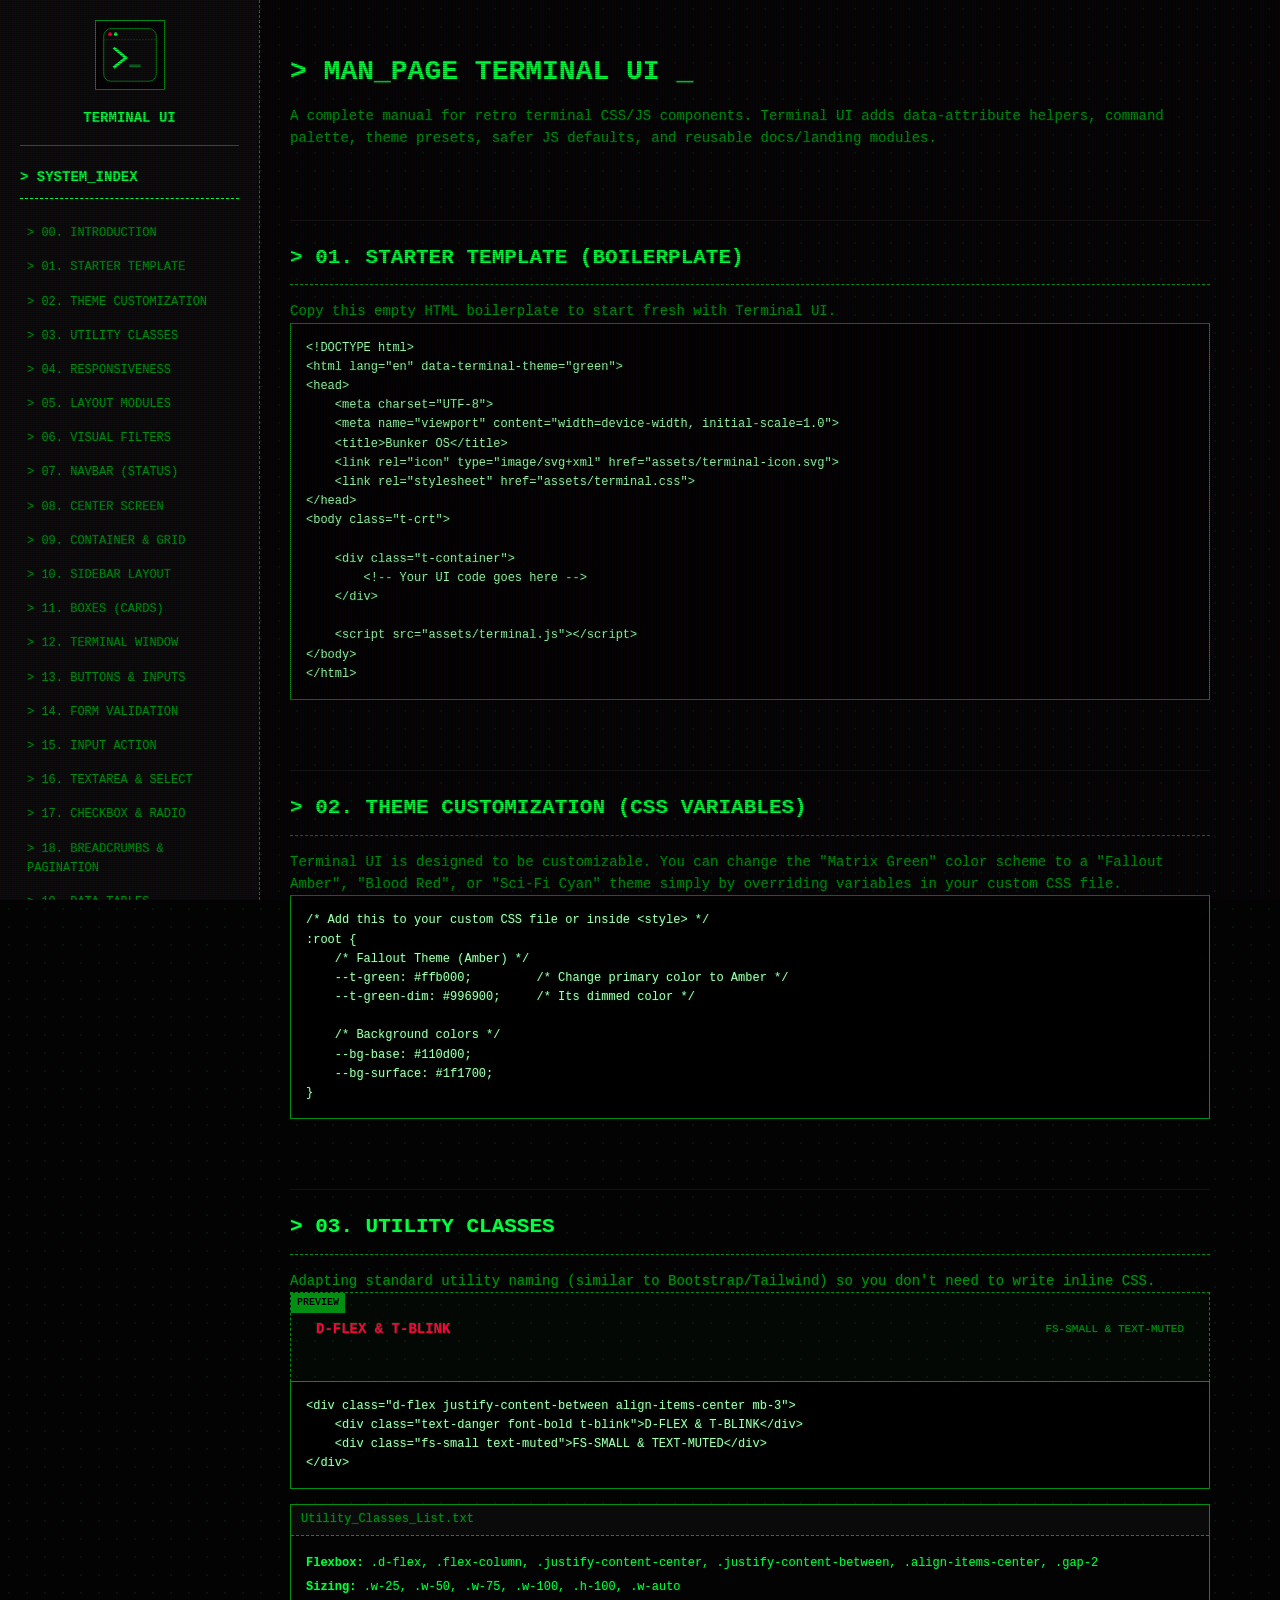
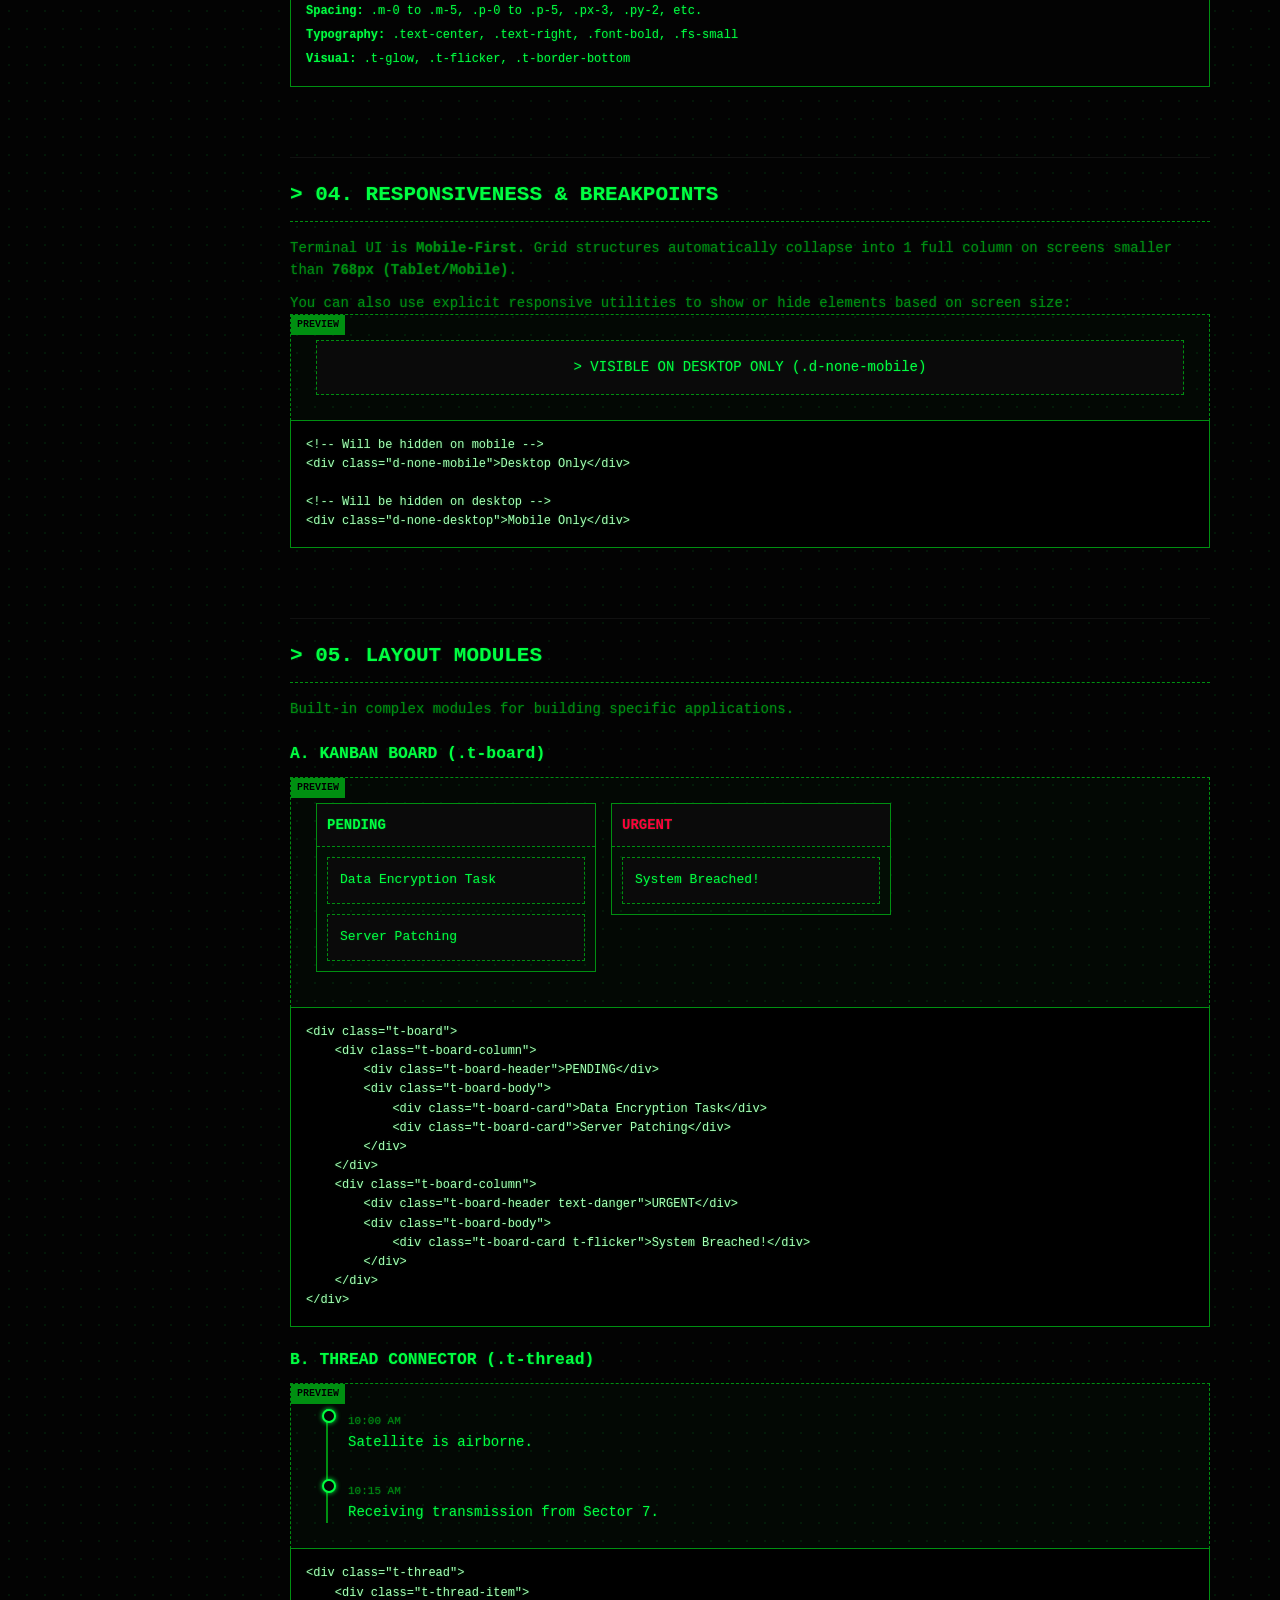
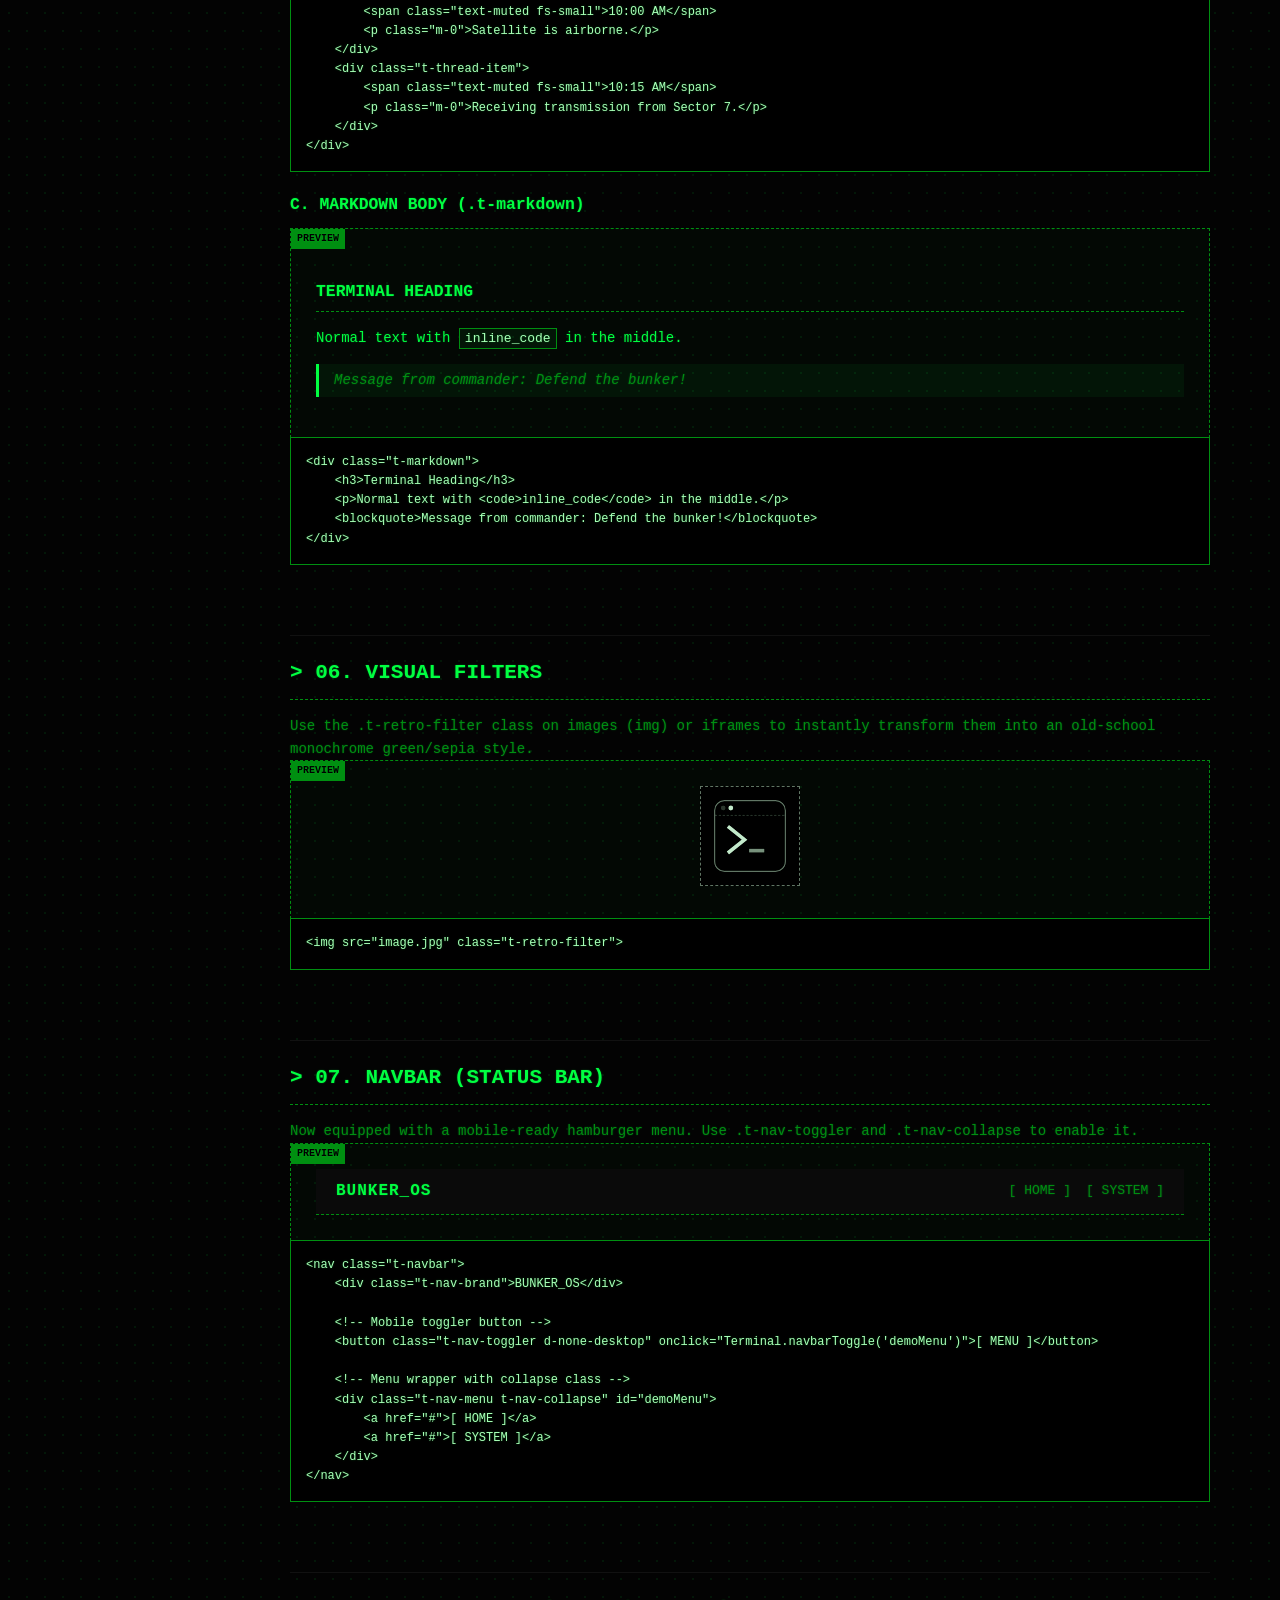
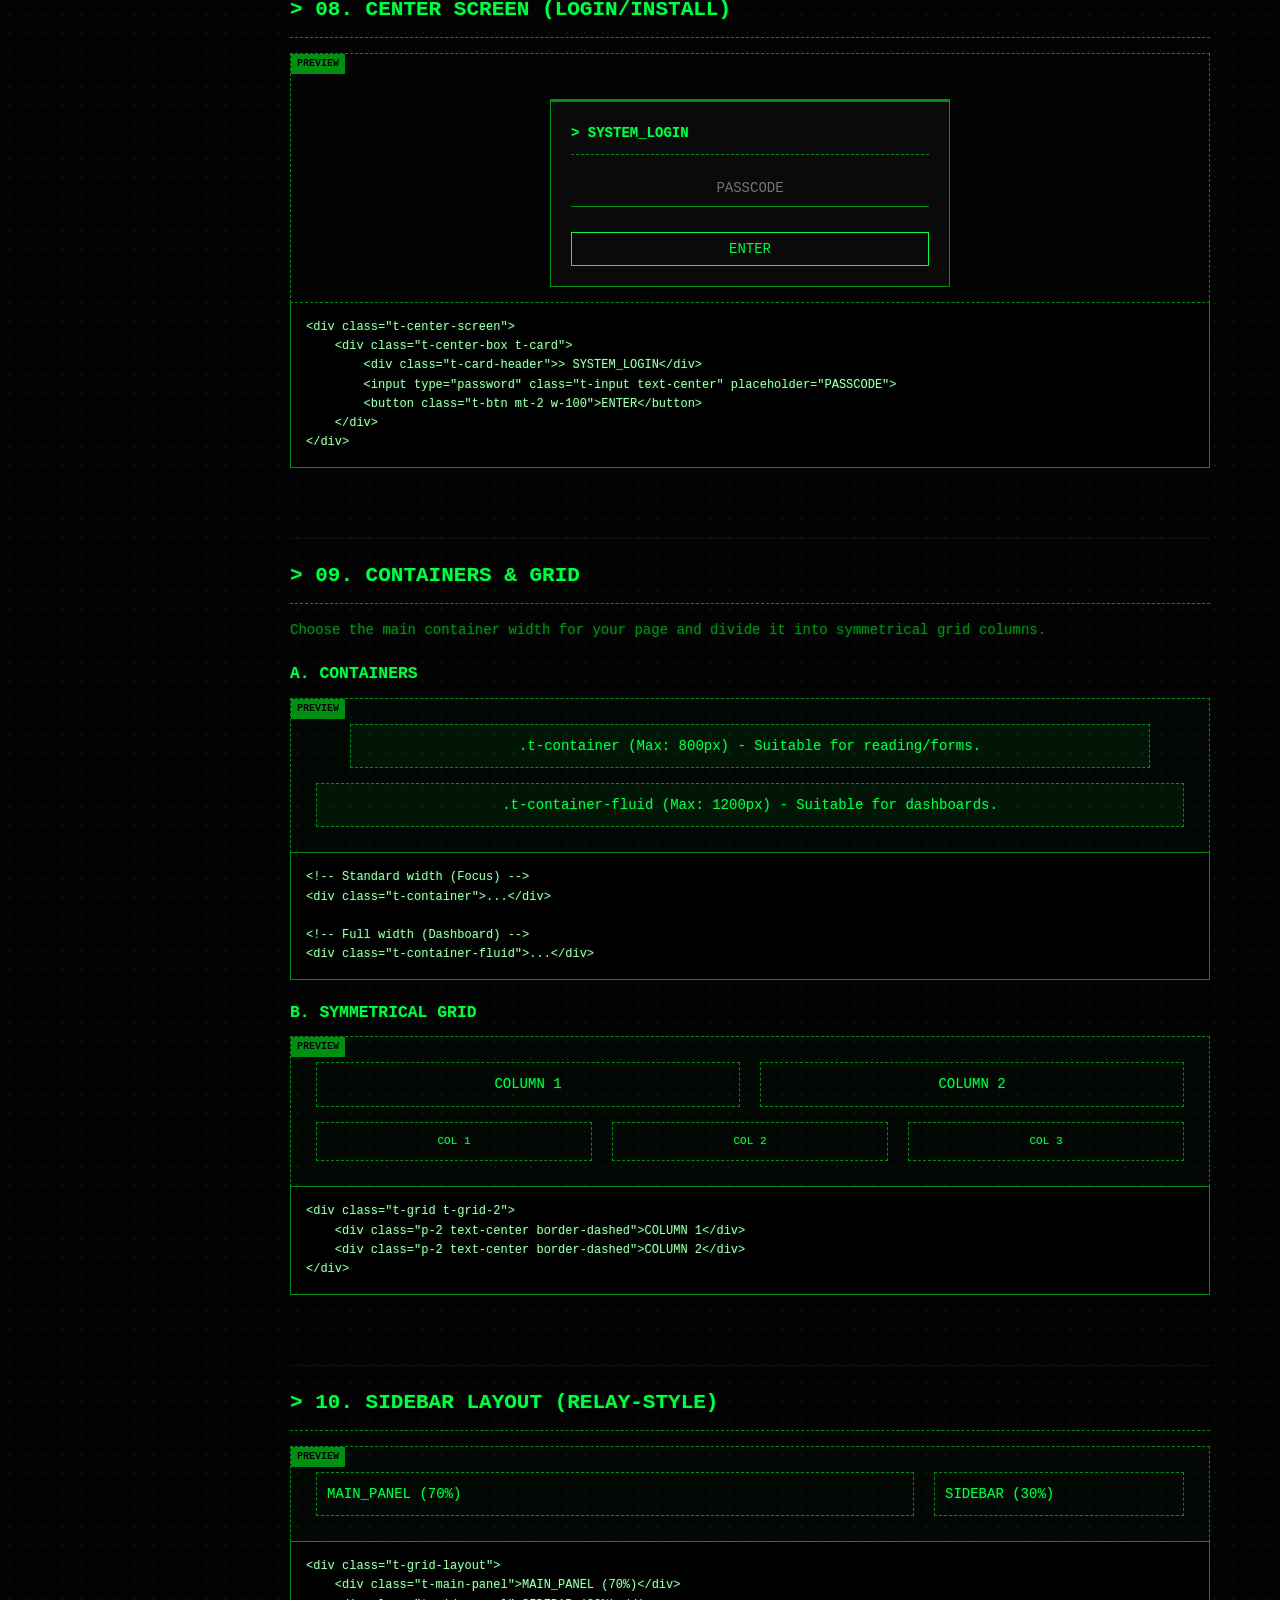
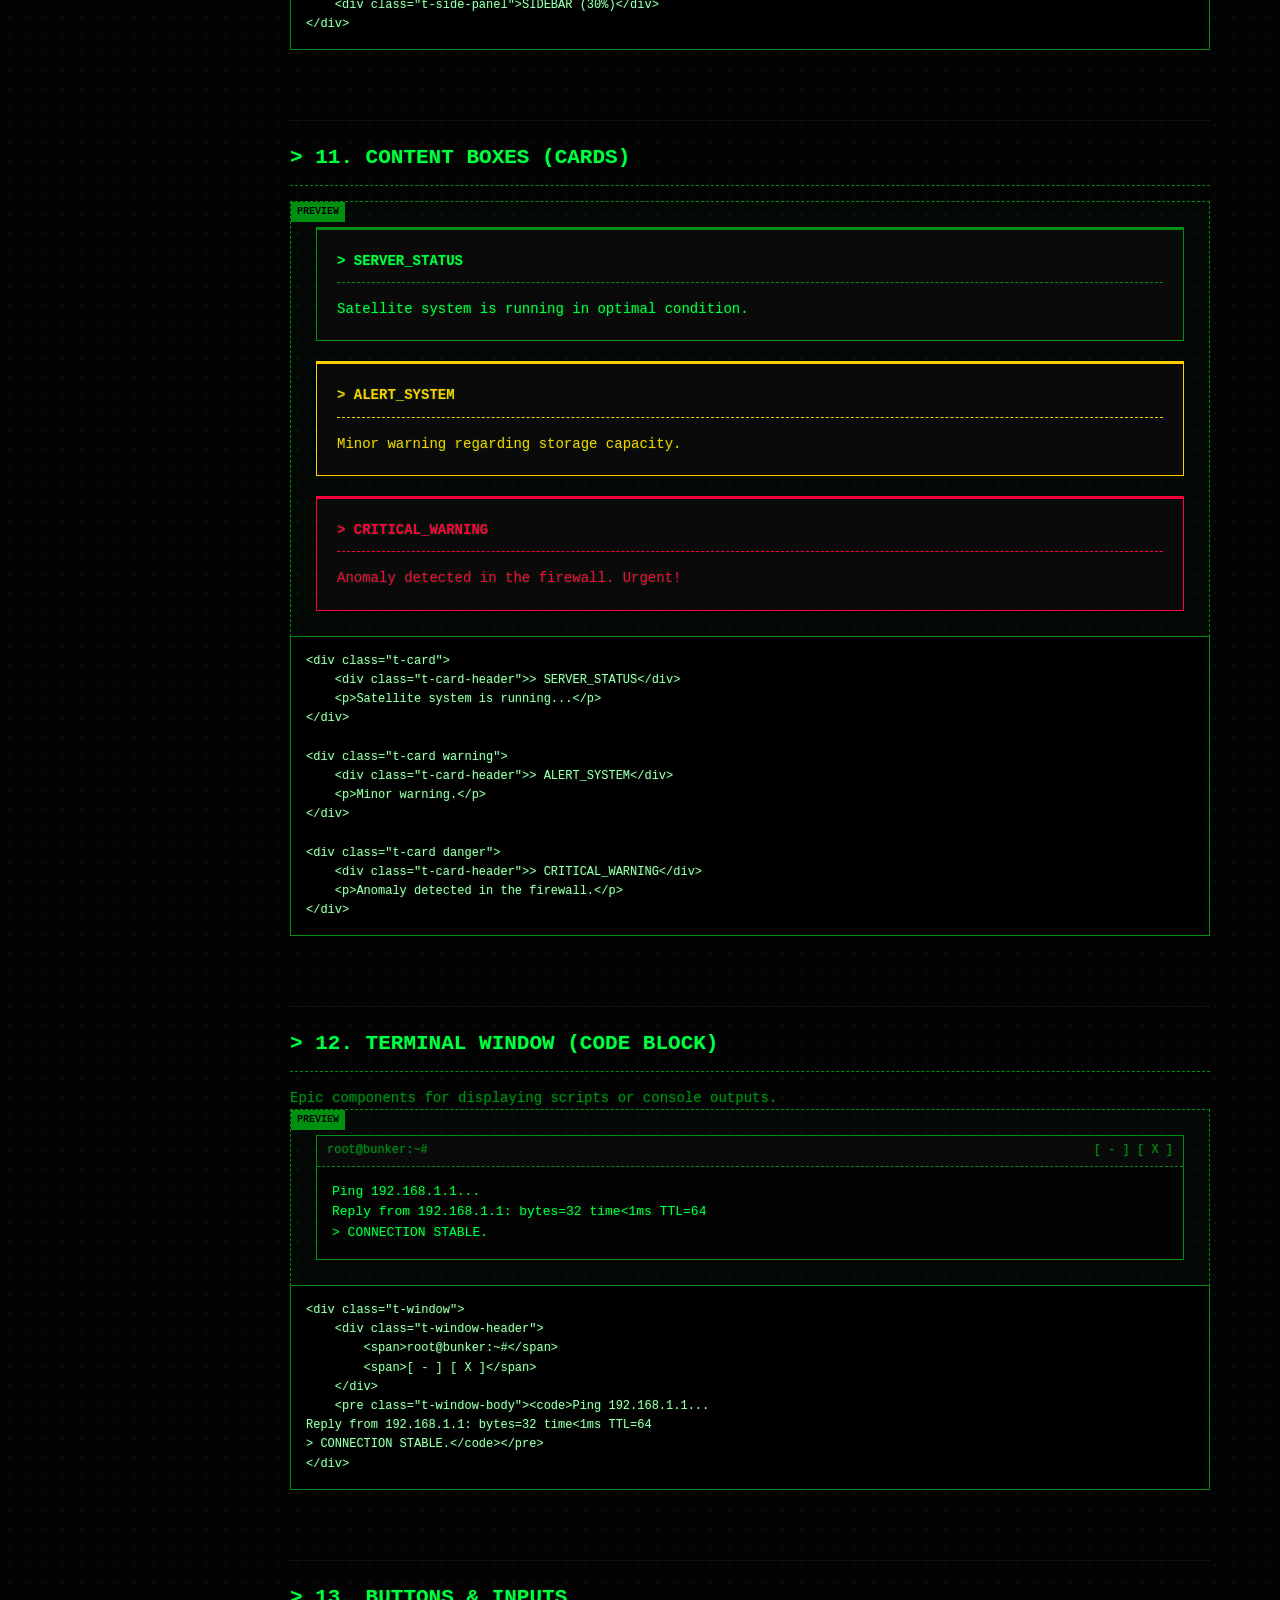
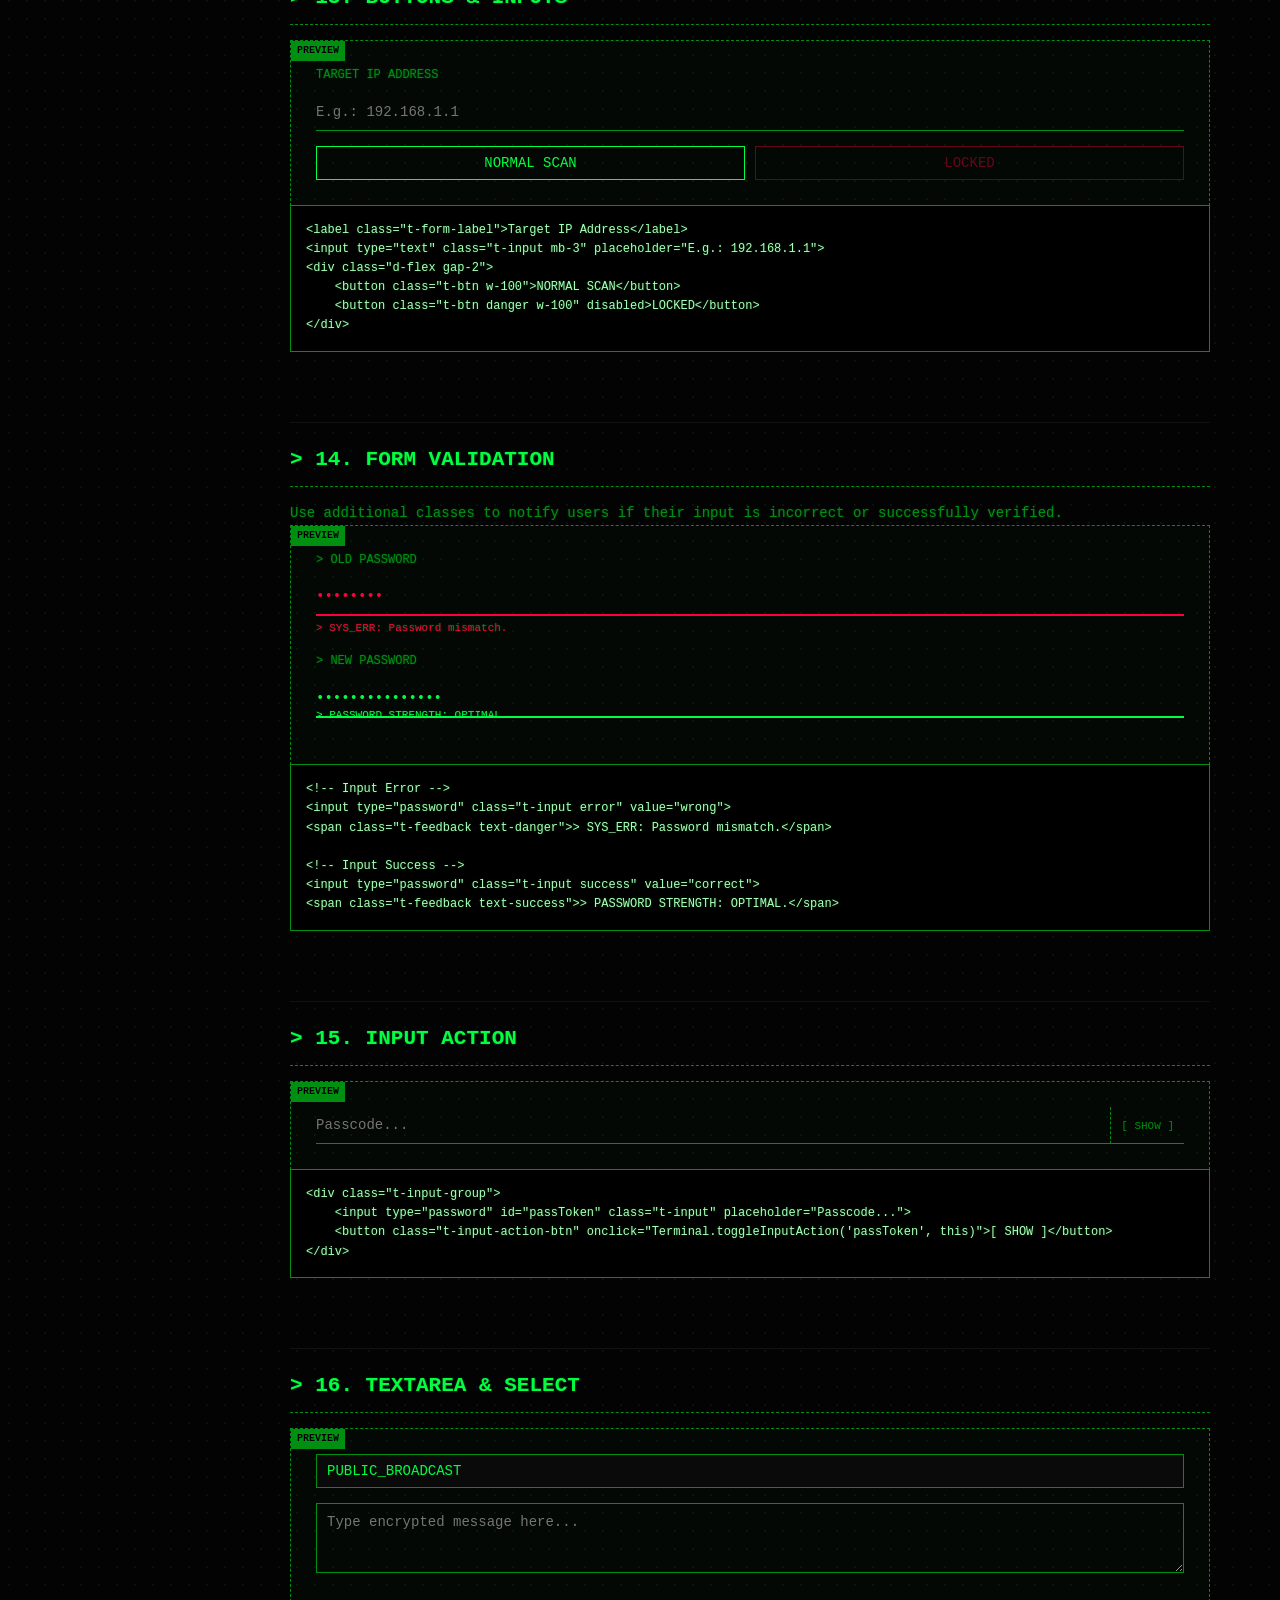
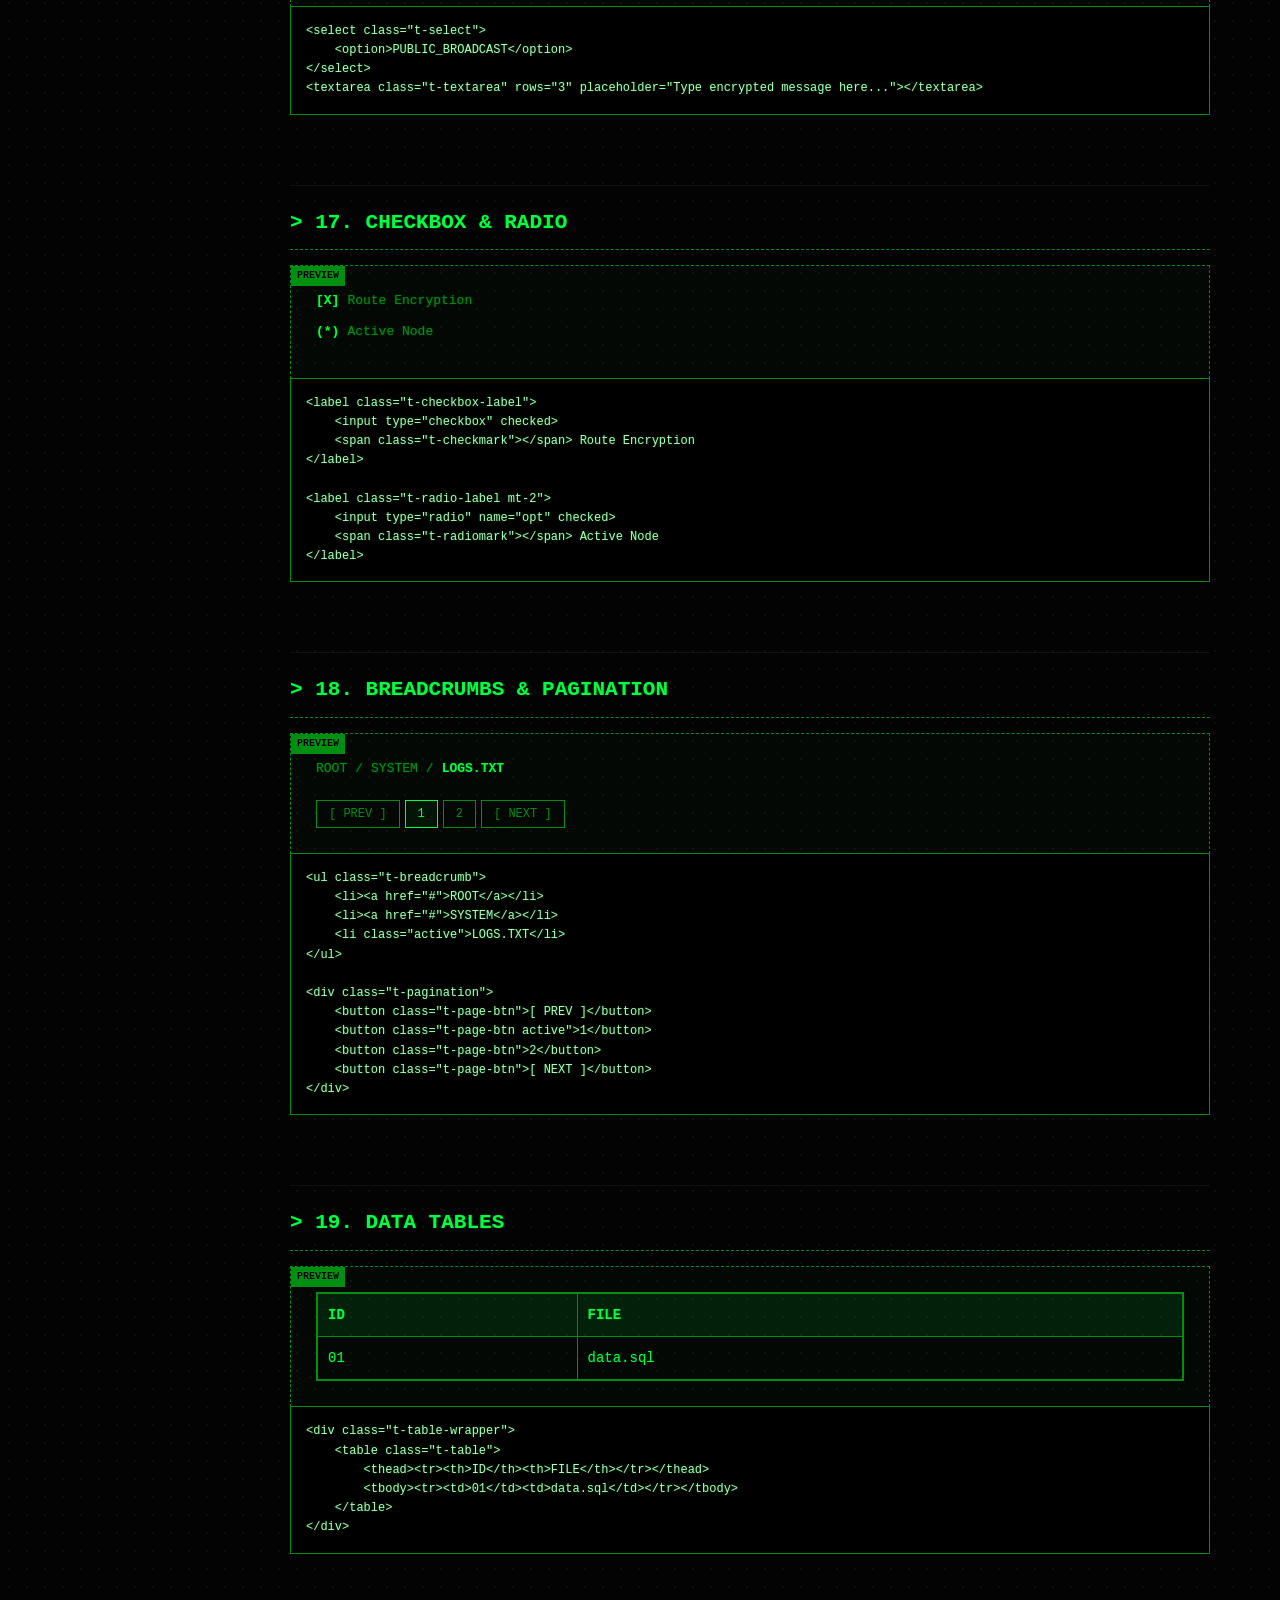
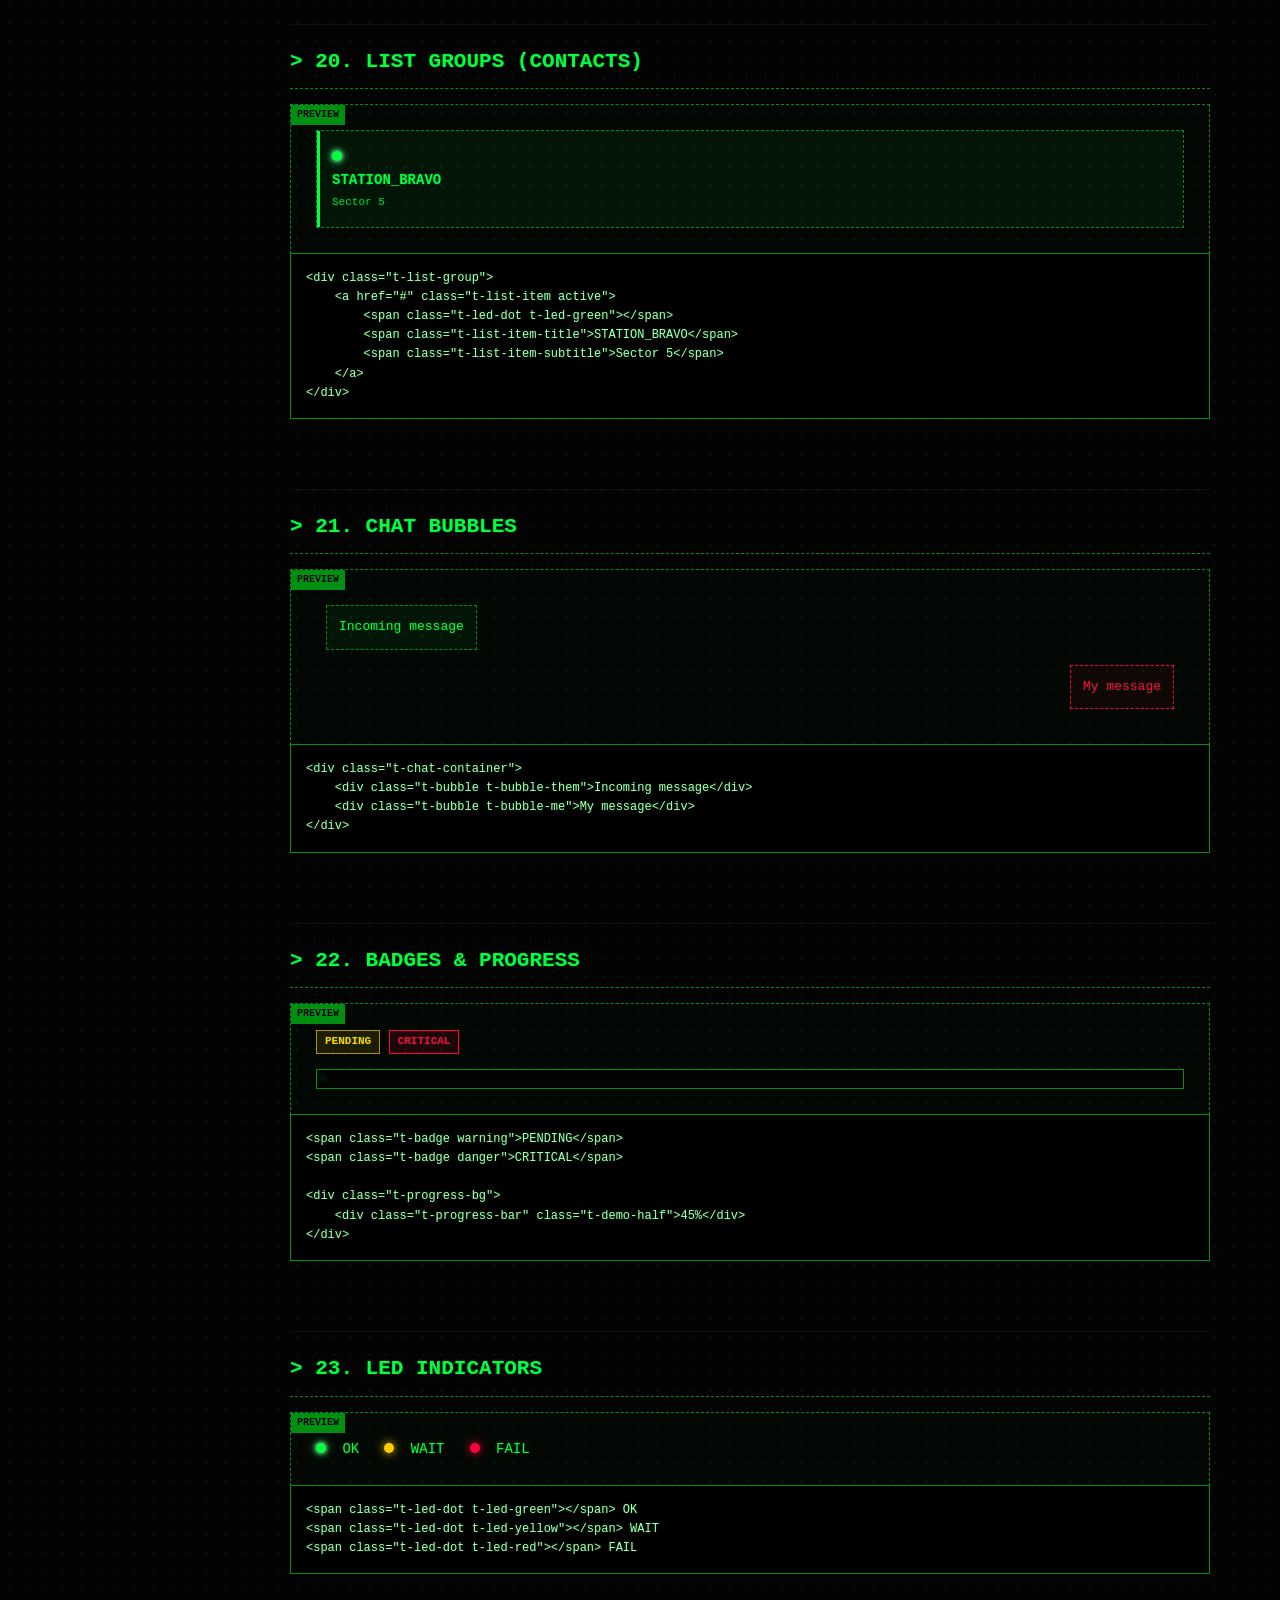
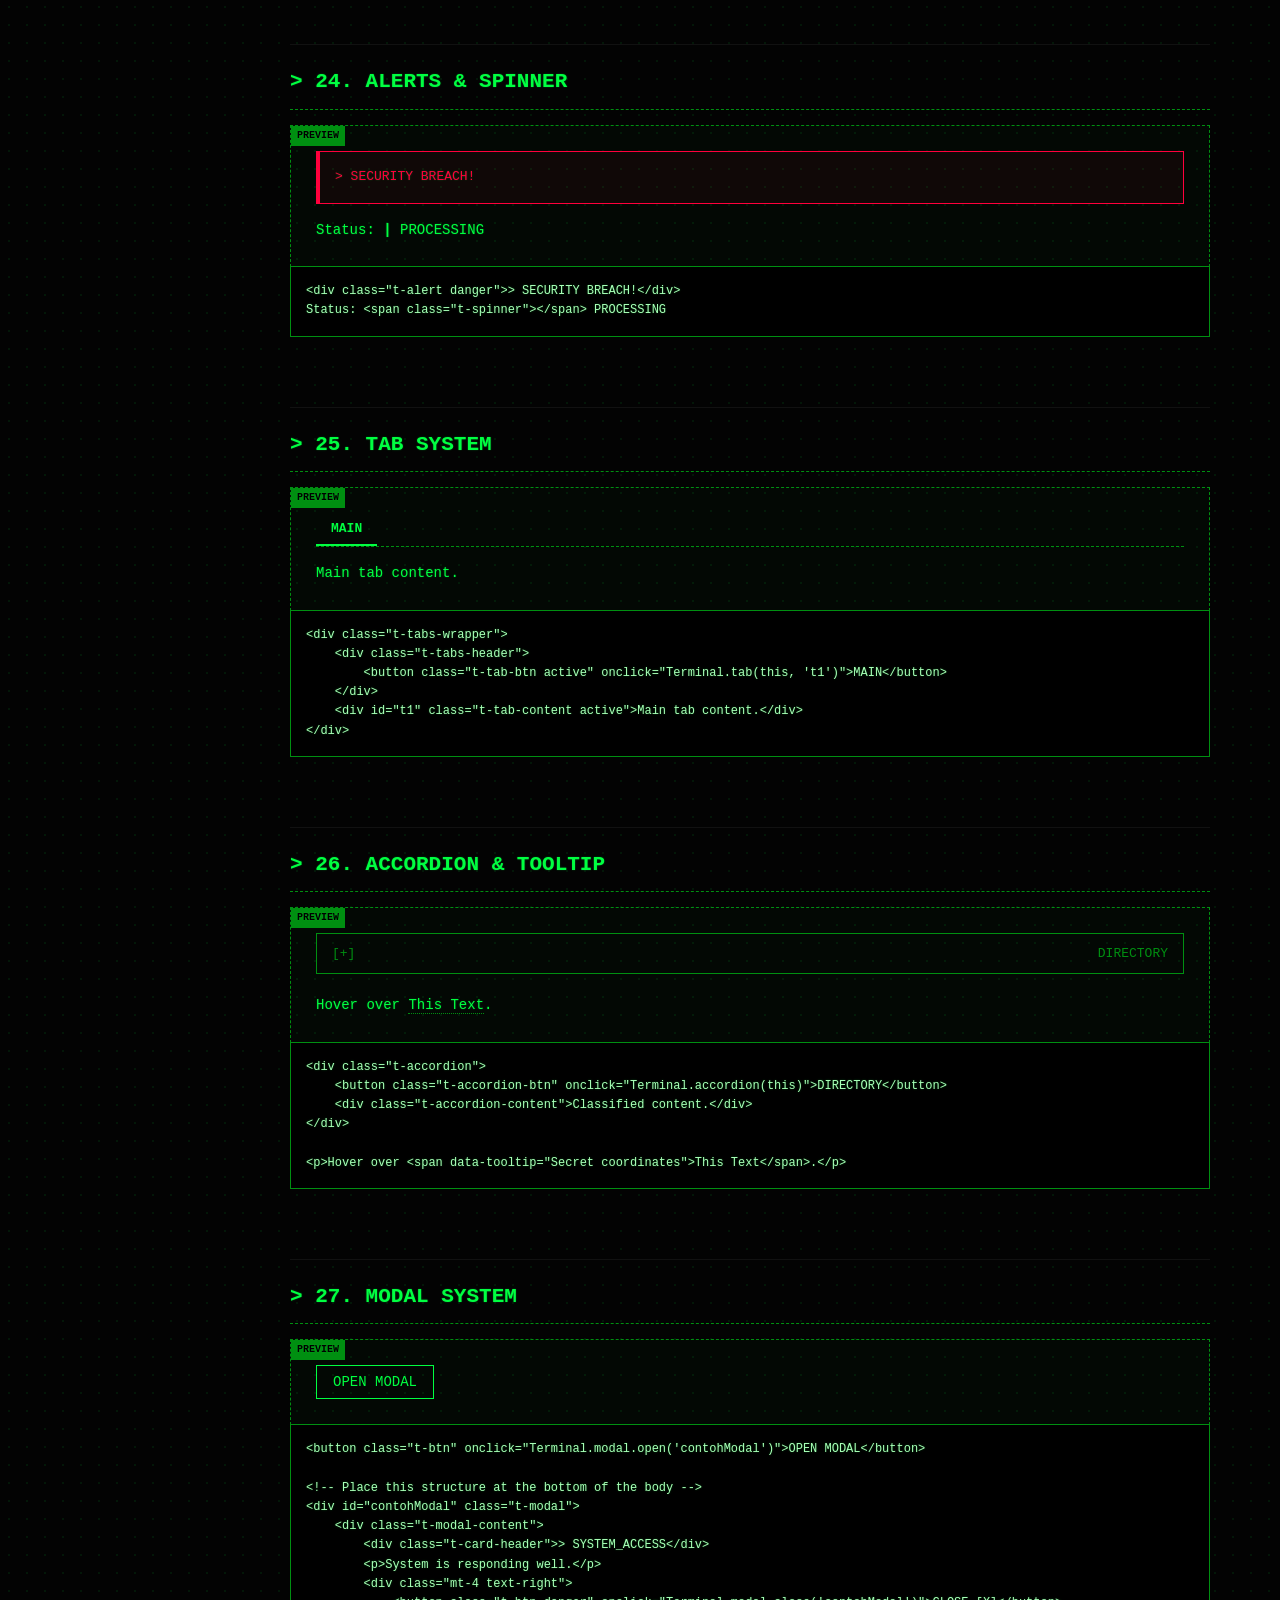
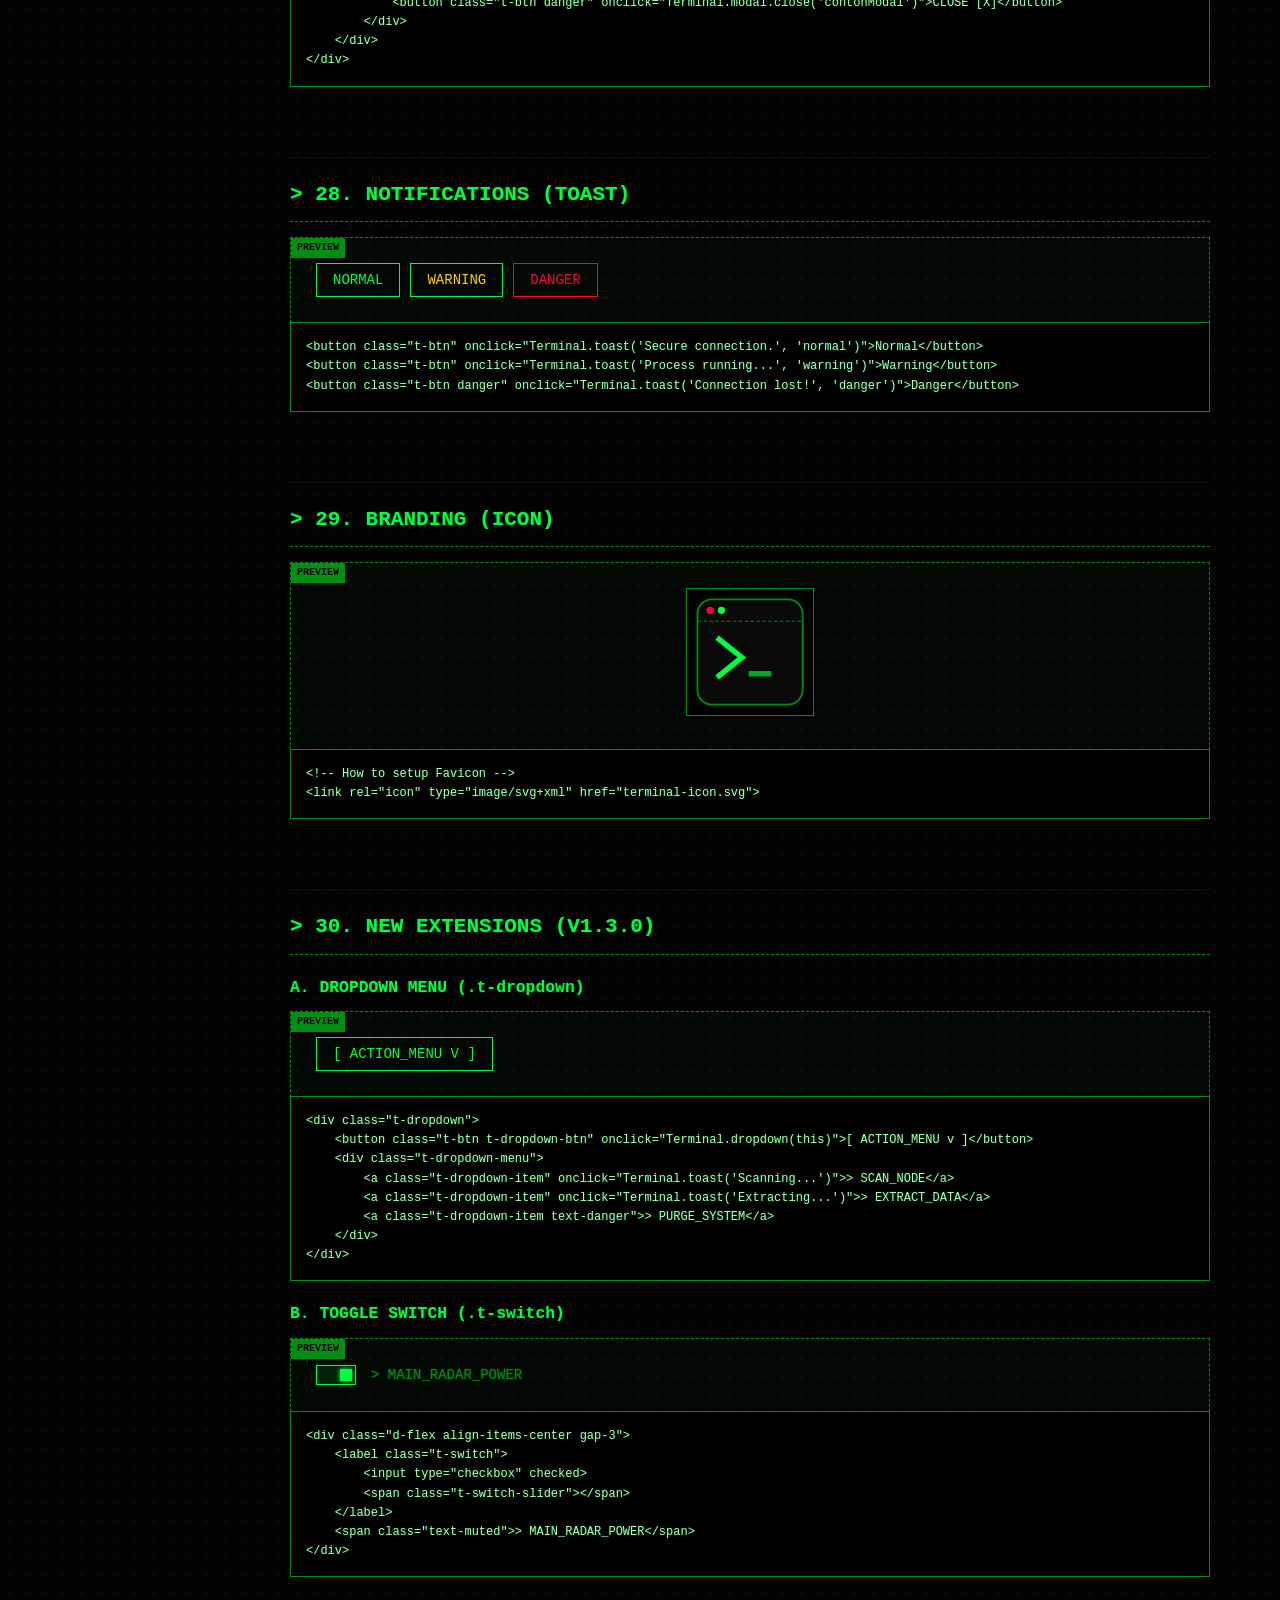
==== commit 0d1d02b2: "Release Terminal UI v10 Signal Edition Major refactor introducing theme presets, data-attribute API," ====
--- a/docs.html
+++ b/docs.html
@@ -5,41 +5,14 @@
     <meta name="viewport" content="width=device-width, initial-scale=1.0">
     <title>Terminal UI - System Manual</title>
     <link rel="icon" type="image/svg+xml" href="terminal-icon.svg">
-    <link href="https://fonts.googleapis.com/css2?family=JetBrains+Mono:wght@400;700&display=swap" rel="stylesheet">
     <link rel="stylesheet" href="terminal.css">
-    
-    <style>
-        /* Document Specific CSS */
-        body { display: flex; align-items: flex-start; }
-        .t-sidebar { width: 260px; height: 100vh; position: fixed; top: 0; left: 0; background: var(--bg-surface); border-right: 1px dashed var(--t-green-dim); padding: 20px; overflow-y: auto; z-index: 100; }
-        
-        .sidebar-logo { text-align: center; margin-bottom: 20px; padding-bottom: 15px; border-bottom: 1px double var(--t-green-dim); }
-        
-        .t-sidebar h3 { font-size: 14px; margin-bottom: 20px; color: var(--t-green); border-bottom: 1px dashed var(--t-green); padding-bottom: 10px; }
-        .t-sidebar ul { list-style: none; padding: 0; margin: 0; }
-        .t-sidebar li { margin-bottom: 5px; }
-        .t-sidebar a { color: var(--t-green-dim); text-decoration: none; font-size: 12px; transition: 0.2s; display: block; padding: 5px; border-left: 2px solid transparent; }
-        .t-sidebar a:hover, .t-sidebar a.active { color: var(--t-green); border-left-color: var(--t-green); background: rgba(0, 255, 65, 0.05); padding-left: 10px; }
-
-        .t-main-content { margin-left: 260px; padding: 30px; width: calc(100% - 260px); max-width: 900px; }
-        .docs-section { margin-bottom: 70px; padding-top: 20px; border-top: 1px solid #111; }
-        .docs-example { padding: 25px; border: 1px dashed var(--t-green-dim); background: rgba(0, 255, 65, 0.02); position: relative; margin-bottom: -1px; }
-        .docs-example::before { content: "PREVIEW"; position: absolute; top: 0; left: 0; background: var(--t-green-dim); color: #000; font-size: 10px; padding: 2px 6px; font-weight: bold; }
-        .docs-code { background: #000; padding: 15px; border: 1px solid var(--t-green-dim); overflow-x: auto; font-size: 12px; color: #a8ffb7; }
-        
-        @media (max-width: 768px) {
-            body { flex-direction: column; }
-            .t-sidebar { width: 100%; height: 250px; position: relative; border-right: none; border-bottom: 1px dashed var(--t-green-dim); padding: 15px; }
-            .t-main-content { margin-left: 0; width: 100%; padding: 15px; }
-        }
-    </style>
 </head>
-<body class="t-crt">
+<body class="t-crt t-docs-body">
 
     <aside class="t-sidebar">
         <div class="sidebar-logo">
-            <img src="terminal-icon.svg" alt="Logo" width="70" style="background: #000; padding: 5px; border: 1px solid var(--t-green-dim);">
-            <div class="mt-2 font-bold" style="color: var(--t-green);">TERMINAL UI</div>
+            <img src="terminal-icon.svg" alt="Logo" width="70" class="t-logo-frame">
+            <div class="mt-2 font-bold text-success">TERMINAL UI</div>
         </div>
 
         <h3>> SYSTEM_INDEX</h3>
@@ -81,22 +54,21 @@
 
     <main class="t-main-content">
 
-        <div id="intro" class="docs-section" style="border:none;">
+        <div id="intro" class="docs-section no-border">
             <h1 class="mb-2">> MAN_PAGE TERMINAL UI <span class="t-blink">_</span></h1>
-            <p class="text-muted">A complete manual for Bunker/Retro styled CSS/JS components. Terminal UI now features a theme modification system, form validation, and 30 interface modules.</p>
+            <p class="text-muted">A complete manual for retro terminal CSS/JS components. Terminal UI adds data-attribute helpers, command palette, theme presets, safer JS defaults, and reusable docs/landing modules.</p>
         </div>
 
         <div id="starter" class="docs-section">
             <h2 class="t-card-header">> 01. STARTER TEMPLATE (BOILERPLATE)</h2>
             <p class="text-muted">Copy this empty HTML boilerplate to start fresh with Terminal UI.</p>
             <div class="docs-code"><pre><code>&lt;!DOCTYPE html&gt;
-&lt;html lang="en"&gt;
+&lt;html lang="en" data-terminal-theme="green"&gt;
 &lt;head&gt;
     &lt;meta charset="UTF-8"&gt;
     &lt;meta name="viewport" content="width=device-width, initial-scale=1.0"&gt;
     &lt;title&gt;Bunker OS&lt;/title&gt;
     &lt;link rel="icon" type="image/svg+xml" href="assets/terminal-icon.svg"&gt;
-    &lt;link href="https://fonts.googleapis.com/css2?family=JetBrains+Mono:wght@400;700&amp;display=swap" rel="stylesheet"&gt;
     &lt;link rel="stylesheet" href="assets/terminal.css"&gt;
 &lt;/head&gt;
 &lt;body class="t-crt"&gt;
@@ -140,7 +112,7 @@
 &lt;/div&gt;</code></pre></div>
             <div class="t-window mb-0 mt-3">
                 <div class="t-window-header">Utility_Classes_List.txt</div>
-                <div class="t-window-body" style="font-size: 12px; line-height: 2;">
+                <div class="t-window-body t-docs-utility-list">
                     <strong>Flexbox:</strong> <code>.d-flex</code>, <code>.flex-column</code>, <code>.justify-content-center</code>, <code>.justify-content-between</code>, <code>.align-items-center</code>, <code>.gap-2</code><br>
                     <strong>Sizing:</strong> <code>.w-25</code>, <code>.w-50</code>, <code>.w-75</code>, <code>.w-100</code>, <code>.h-100</code>, <code>.w-auto</code><br>
                     <strong>Spacing:</strong> <code>.m-0</code> to <code>.m-5</code>, <code>.p-0</code> to <code>.p-5</code>, <code>.px-3</code>, <code>.py-2</code>, etc.<br>
@@ -158,7 +130,7 @@
                 <div class="p-3 border-dashed text-center d-none-mobile bg-surface">
                     > VISIBLE ON DESKTOP ONLY (.d-none-mobile)
                 </div>
-                <div class="p-3 border-dashed text-center d-none-desktop text-danger" style="border-color: var(--t-red);">
+                <div class="p-3 border-dashed border-danger text-center d-none-desktop text-danger">
                     > VISIBLE ON MOBILE ONLY (.d-none-desktop)
                 </div>
             </div>
@@ -284,8 +256,8 @@
 
         <div id="center-screen" class="docs-section">
             <h2 class="t-card-header">> 08. CENTER SCREEN (LOGIN/INSTALL)</h2>
-            <div class="docs-example" style="height: 250px; position: relative; overflow: hidden; background: var(--bg-base);">
-                <div class="t-center-screen" style="min-height: 100%;">
+            <div class="docs-example t-docs-center-demo">
+                <div class="t-center-screen t-center-screen-demo">
                     <div class="t-center-box t-card mb-0">
                         <div class="t-card-header">> SYSTEM_LOGIN</div>
                         <input type="password" class="t-input text-center" placeholder="PASSCODE">
@@ -308,10 +280,10 @@
 
             <h3 class="font-bold text-success mb-2 mt-4">A. CONTAINERS</h3>
             <div class="docs-example">
-                <div class="t-container border-dashed text-center p-2 mb-3" style="background: rgba(0,255,65,0.05);">
+                <div class="t-container border-dashed text-center p-2 mb-3 t-demo-strip">
                     .t-container (Max: 800px) - Suitable for reading/forms.
                 </div>
-                <div class="t-container-fluid border-dashed text-center p-2" style="background: rgba(0,255,65,0.05);">
+                <div class="t-container-fluid border-dashed text-center p-2 t-demo-strip">
                     .t-container-fluid (Max: 1200px) - Suitable for dashboards.
                 </div>
             </div>
@@ -560,7 +532,7 @@
 
         <div id="chat-ui" class="docs-section">
             <h2 class="t-card-header">> 21. CHAT BUBBLES</h2>
-            <div class="docs-example" style="background: var(--bg-base);">
+            <div class="docs-example" class="bg-base">
                 <div class="t-chat-container">
                     <div class="t-bubble t-bubble-them">Incoming message</div>
                     <div class="t-bubble t-bubble-me">My message</div>
@@ -577,13 +549,13 @@
             <div class="docs-example">
                 <span class="t-badge warning mb-3">PENDING</span>
                 <span class="t-badge danger mb-3">CRITICAL</span>
-                <div class="t-progress-bg mb-0"><div class="t-progress-bar" style="width: 45%;">45%</div></div>
+                <div class="t-progress-bg mb-0"><div class="t-progress-bar" class="t-demo-half">45%</div></div>
             </div>
             <div class="docs-code"><pre><code>&lt;span class="t-badge warning"&gt;PENDING&lt;/span&gt;
 &lt;span class="t-badge danger"&gt;CRITICAL&lt;/span&gt;
 
 &lt;div class="t-progress-bg"&gt;
-    &lt;div class="t-progress-bar" style="width: 45%;"&gt;45%&lt;/div&gt;
+    &lt;div class="t-progress-bar" class="t-demo-half"&gt;45%&lt;/div&gt;
 &lt;/div&gt;</code></pre></div>
         </div>
 
@@ -668,7 +640,7 @@
             <div class="docs-example">
                 <div class="d-flex gap-2 flex-wrap">
                     <button class="t-btn" onclick="Terminal.toast('Secure connection.', 'normal')">Normal</button>
-                    <button class="t-btn text-warning" style="border-color:var(--t-yellow);" onclick="Terminal.toast('Process running...', 'warning')">Warning</button>
+                    <button class="t-btn text-warning" class="border-warning" onclick="Terminal.toast('Process running...', 'warning')">Warning</button>
                     <button class="t-btn danger" onclick="Terminal.toast('Connection lost!', 'danger')">Danger</button>
                 </div>
             </div>
@@ -680,7 +652,7 @@
         <div id="branding" class="docs-section">
             <h2 class="t-card-header">> 29. BRANDING (ICON)</h2>
             <div class="docs-example text-center">
-                <img src="terminal-icon.svg" width="128" style="border: 1px solid var(--t-green-dim); padding: 10px; background: #000;" alt="Terminal UI Logo">
+                <img src="terminal-icon.svg" width="128" class="t-logo-frame" alt="Terminal UI Logo">
             </div>
             <div class="docs-code"><pre><code>&lt;!-- How to setup Favicon --&gt;
 &lt;link rel="icon" type="image/svg+xml" href="terminal-icon.svg"&gt;</code></pre></div>
@@ -781,10 +753,10 @@
 
             <h3 class="font-bold text-success mb-2 mt-4">E. JS TYPEWRITER EFFECT</h3>
             <div class="docs-example">
-                <div id="tw-demo" class="mb-3 text-warning font-bold" style="min-height: 25px;"></div>
+                <div id="tw-demo" class="mb-3 text-warning font-bold" class="t-demo-min-h"></div>
                 <button class="t-btn t-btn-sm" onclick="Terminal.typewrite('tw-demo', '> INCOMING TRANSMISSION INTERCEPTED...', 50)">[ PLAY_EFFECT ]</button>
             </div>
-            <div class="docs-code"><pre><code>&lt;div id="tw-demo" class="mb-3 text-warning font-bold" style="min-height: 25px;"&gt;&lt;/div&gt;
+            <div class="docs-code"><pre><code>&lt;div id="tw-demo" class="mb-3 text-warning font-bold" class="t-demo-min-h"&gt;&lt;/div&gt;
 &lt;button class="t-btn t-btn-sm" onclick="Terminal.typewrite('tw-demo', '&gt; INCOMING TRANSMISSION INTERCEPTED...', 50)"&gt;[ PLAY_EFFECT ]&lt;/button&gt;</code></pre></div>
         </div>
 
@@ -805,7 +777,7 @@
             
             <h3 class="font-bold text-success mb-2 mt-4">B. IMAGE LIGHTBOX (.t-lightbox)</h3>
             <div class="docs-example">
-                <img src="terminal-icon.svg" width="60" class="t-retro-filter" style="cursor: pointer; border: 1px dashed var(--t-green-dim);" onclick="Terminal.lightbox.open(this.src)" alt="Demo">
+                <img src="terminal-icon.svg" width="60" class="t-retro-filter" class="t-clickable-demo" onclick="Terminal.lightbox.open(this.src)" alt="Demo">
                 <span class="fs-small text-muted ml-2">&lt;- Click this logo</span>
             </div>
             <div class="docs-code"><pre><code>&lt;img src="image.jpg" onclick="Terminal.lightbox.open(this.src)"&gt;</code></pre></div>
@@ -825,10 +797,10 @@
             <h3 class="font-bold text-success mb-2 mt-4">D. SKELETON LOADER (.t-skeleton)</h3>
             <div class="docs-example">
                 <div class="t-skeleton"></div>
-                <div class="t-skeleton" style="width: 70%;"></div>
+                <div class="t-skeleton" class="t-demo-width-70"></div>
             </div>
             <div class="docs-code"><pre><code>&lt;div class="t-skeleton"&gt;&lt;/div&gt;
-&lt;div class="t-skeleton" style="width: 70%;"&gt;&lt;/div&gt;</code></pre></div>
+&lt;div class="t-skeleton" class="t-demo-width-70"&gt;&lt;/div&gt;</code></pre></div>
         </div>
 
     </main>
@@ -844,14 +816,5 @@
     </div>
 
     <script src="terminal.js"></script>
-    <script>
-        const sidebarLinks = document.querySelectorAll('.t-sidebar a');
-        sidebarLinks.forEach(link => {
-            link.addEventListener('click', function() {
-                sidebarLinks.forEach(l => l.classList.remove('active'));
-                this.classList.add('active');
-            });
-        });
-    </script>
 </body>
 </html>
--- a/terminal.css
+++ b/terminal.css
@@ -1,7 +1,5 @@
 /* =========================================
    TERMINAL UI FRAMEWORK
-   -----------------------------------------
-   Continuous Improvement Edition
    ========================================= */
 
 :root {
@@ -12,13 +10,32 @@
     --t-red: #ff003c;
     --t-yellow: #ffcc00;
     --t-yellow-dim: #b38f00;
-    --t-font: 'JetBrains Mono', 'Courier New', monospace;
+    --t-cyan: #00d9ff;
+    --t-blue: #3388ff;
+    --t-purple: #a855f7;
+    --t-orange: #ff7a00;
+    --t-white: #f4fff7;
+    --t-muted: #6abf7a;
+    --t-shadow-soft: rgba(0, 255, 65, 0.18);
+    --t-shadow-strong: rgba(0, 255, 65, 0.35);
+    --t-radius: 0;
+    --t-font: 'JetBrains Mono', ui-monospace, SFMono-Regular, Menlo, Monaco, Consolas, 'Liberation Mono', 'Courier New', monospace;
 }
 
 * { box-sizing: border-box; margin: 0; padding: 0; }
 
 ::selection { background: var(--t-green); color: var(--bg-base); text-shadow: none; }
 ::-moz-selection { background: var(--t-green); color: var(--bg-base); text-shadow: none; }
+
+:focus-visible {
+    outline: 2px dashed var(--t-green);
+    outline-offset: 3px;
+    background: rgba(0, 255, 65, 0.08);
+}
+:focus:not(:focus-visible) { outline: none; }
+
+a { color: inherit; }
+
 
 ::-webkit-scrollbar { width: 8px; height: 8px; }
 ::-webkit-scrollbar-track { background: var(--bg-base); border-left: 1px dashed var(--t-green-dim); }
@@ -403,4 +420,182 @@
 
 /* 11. SKELETON / SENTINEL LOADER */
 .t-skeleton { background: repeating-linear-gradient(45deg, rgba(0, 255, 65, 0.05), rgba(0, 255, 65, 0.05) 10px, transparent 10px, transparent 20px); height: 20px; width: 100%; border: 1px solid var(--t-green-dim); animation: t-skeleton-scroll 1.5s linear infinite; margin-bottom: 15px; }
-@keyframes t-skeleton-scroll { 100% { background-position: 40px 0; } }+@keyframes t-skeleton-scroll { 100% { background-position: 40px 0; } }
+/* =========================================
+   TERMINAL UI ADDITIONS
+   -----------------------------------------
+   JS-Enhanced, Clearnet-Friendly Edition
+   ========================================= */
+
+/* --- THEME PRESETS --- */
+html[data-terminal-theme="green"] {
+    --bg-base: #030303;
+    --bg-surface: #0a0a0a;
+    --t-green: #00ff41;
+    --t-green-dim: #008f11;
+}
+html[data-terminal-theme="amber"] {
+    --bg-base: #100b00;
+    --bg-surface: #1d1400;
+    --t-green: #ffb000;
+    --t-green-dim: #a36f00;
+    --t-shadow-soft: rgba(255, 176, 0, 0.16);
+    --t-shadow-strong: rgba(255, 176, 0, 0.32);
+}
+html[data-terminal-theme="cyan"] {
+    --bg-base: #02080b;
+    --bg-surface: #061216;
+    --t-green: #00e5ff;
+    --t-green-dim: #007d8c;
+    --t-shadow-soft: rgba(0, 229, 255, 0.16);
+    --t-shadow-strong: rgba(0, 229, 255, 0.32);
+}
+html[data-terminal-theme="red"] {
+    --bg-base: #0c0204;
+    --bg-surface: #150509;
+    --t-green: #ff315f;
+    --t-green-dim: #92172f;
+    --t-shadow-soft: rgba(255, 49, 95, 0.16);
+    --t-shadow-strong: rgba(255, 49, 95, 0.32);
+}
+
+/* --- MISSING UTILS & QUALITY OF LIFE --- */
+.bg-base { background: var(--bg-base) !important; }
+.bg-surface { background: var(--bg-surface) !important; }
+.bg-grid { background-image: radial-gradient(rgba(0, 255, 65, 0.08) 1px, transparent 1px) !important; background-size: 18px 18px !important; }
+.border-dashed { border: 1px dashed var(--t-green-dim) !important; }
+.border-danger { border-color: var(--t-red) !important; }
+.border-warning { border-color: var(--t-yellow-dim) !important; }
+.border-success { border-color: var(--t-green) !important; }
+.overflow-hidden { overflow: hidden !important; }
+.overflow-auto { overflow: auto !important; }
+.text-info { color: var(--t-cyan) !important; }
+.text-white { color: var(--t-white) !important; }
+.text-uppercase { text-transform: uppercase !important; }
+.text-break { overflow-wrap: anywhere !important; word-break: break-word !important; }
+.fs-1 { font-size: 2rem !important; }
+.fs-2 { font-size: 1.5rem !important; }
+.fs-3 { font-size: 1.25rem !important; }
+.ms-auto { margin-left: auto !important; }
+.me-auto { margin-right: auto !important; }
+.mx-auto { margin-left: auto !important; margin-right: auto !important; }
+.d-block { display: block !important; }
+.d-inline-block { display: inline-block !important; }
+.position-relative { position: relative !important; }
+.min-vh-100 { min-height: 100vh !important; }
+
+@media (max-width: 768px) {
+    .w-100-mobile { width: 100% !important; }
+    .text-center-mobile { text-align: center !important; }
+    .flex-column-mobile { flex-direction: column !important; }
+}
+
+/* --- BUTTON VARIANTS --- */
+.t-btn.warning { color: var(--t-yellow); border-color: var(--t-yellow); }
+.t-btn.warning:hover { background: var(--t-yellow); color: var(--bg-base); box-shadow: 0 0 10px var(--t-yellow); }
+.t-btn.info { color: var(--t-cyan); border-color: var(--t-cyan); }
+.t-btn.info:hover { background: var(--t-cyan); color: var(--bg-base); box-shadow: 0 0 10px var(--t-cyan); }
+.t-btn.ghost { color: var(--t-green-dim); border-color: var(--t-green-dim); opacity: 0.9; }
+.t-btn.ghost:hover { color: var(--t-green); border-color: var(--t-green); background: rgba(0,255,65,0.06); }
+
+/* --- BADGE / ALERT VARIANTS --- */
+.t-badge.info { background: rgba(0, 217, 255, 0.1); color: var(--t-cyan); border-color: var(--t-cyan); }
+.t-badge.muted { background: rgba(0, 255, 65, 0.04); color: var(--t-green-dim); border-color: var(--t-green-dim); }
+.t-alert.info { border-color: var(--t-cyan); background: rgba(0, 217, 255, 0.06); color: var(--t-cyan); border-left-color: var(--t-cyan); }
+
+/* --- HERO / LANDING PAGE --- */
+.t-hero { min-height: 80vh; display: flex; flex-direction: column; justify-content: center; align-items: center; text-align: center; padding: 20px; }
+.t-hero.compact { min-height: 45vh; }
+.t-hero-title { font-size: clamp(2rem, 6vw, 4rem); color: var(--t-green); margin-bottom: 10px; text-shadow: 0 0 15px var(--t-shadow-strong); letter-spacing: -0.04em; }
+.t-hero-subtitle { font-size: clamp(1rem, 2vw, 1.2rem); color: var(--t-green-dim); max-width: 760px; margin-bottom: 35px; line-height: 1.7; }
+.t-logo-glow { filter: drop-shadow(0 0 10px var(--t-shadow-strong)); }
+.t-logo-frame { background: #000; padding: 5px; border: 1px solid var(--t-green-dim); }
+
+/* --- APP SHELL / TOOLBAR / STATUSLINE --- */
+.t-shell { width: 100%; max-width: 1100px; margin: 0 auto; padding: 20px; }
+.t-toolbar { display: flex; align-items: center; justify-content: space-between; gap: 12px; flex-wrap: wrap; padding: 10px 0; border-top: 1px dashed var(--t-green-dim); border-bottom: 1px dashed var(--t-green-dim); margin-bottom: 20px; }
+.t-toolbar-group { display: flex; align-items: center; gap: 10px; flex-wrap: wrap; }
+.t-statusline { display: flex; align-items: center; justify-content: space-between; gap: 10px; flex-wrap: wrap; border: 1px dashed var(--t-green-dim); background: rgba(0,255,65,0.03); padding: 10px 12px; color: var(--t-green-dim); font-size: 12px; margin-bottom: 20px; }
+.t-statusline strong { color: var(--t-green); }
+.t-command { border: 1px solid var(--t-green-dim); background: rgba(0,255,65,0.03); padding: 12px; display: flex; align-items: center; gap: 10px; }
+.t-command-prompt { color: var(--t-green); font-weight: bold; white-space: nowrap; }
+.t-command .t-input { margin-bottom: 0; padding: 4px 0; }
+
+/* --- KEY VALUE / METRICS --- */
+.t-kv { display: grid; grid-template-columns: minmax(120px, 35%) 1fr; gap: 0; border: 1px dashed var(--t-green-dim); margin-bottom: 15px; }
+.t-kv-row { display: contents; }
+.t-kv-key, .t-kv-value { padding: 10px; border-bottom: 1px dashed var(--t-green-dim); }
+.t-kv-row:last-child .t-kv-key, .t-kv-row:last-child .t-kv-value { border-bottom: 0; }
+.t-kv-key { color: var(--t-green-dim); background: rgba(0,255,65,0.03); text-transform: uppercase; font-size: 12px; }
+.t-kv-value { color: var(--t-green); overflow-wrap: anywhere; }
+.t-metric-grid { display: grid; grid-template-columns: repeat(3, 1fr); gap: 15px; margin-bottom: 20px; }
+.t-metric { border: 1px solid var(--t-green-dim); background: rgba(0,255,65,0.03); padding: 15px; text-align: center; }
+.t-metric-value { display: block; font-size: 1.8rem; font-weight: bold; color: var(--t-green); line-height: 1.1; }
+.t-metric-label { display: block; font-size: 11px; color: var(--t-green-dim); text-transform: uppercase; margin-top: 5px; }
+@media (max-width: 768px) { .t-metric-grid { grid-template-columns: 1fr; } .t-kv { grid-template-columns: 1fr; } }
+
+/* --- CODE / COPY / KBD --- */
+.t-code { background: #000; color: #a8ffb7; border: 1px solid var(--t-green-dim); padding: 12px; overflow-x: auto; font-size: 12px; display: block; }
+.t-code-inline, .t-kbd { background: rgba(0,255,65,0.06); border: 1px solid var(--t-green-dim); color: var(--t-green); padding: 1px 5px; font-family: var(--t-font); font-size: 0.9em; }
+.t-kbd { box-shadow: inset 0 -2px 0 rgba(0,255,65,0.15); }
+.t-copyable { position: relative; }
+.t-copy-btn { position: absolute; top: 8px; right: 8px; font-size: 10px; padding: 3px 8px; }
+
+/* --- DOCS PAGE MODULES --- */
+.t-docs-body { display: flex; align-items: flex-start; }
+.t-sidebar { width: 260px; height: 100vh; position: fixed; top: 0; left: 0; background: var(--bg-surface); border-right: 1px dashed var(--t-green-dim); padding: 20px; overflow-y: auto; z-index: 100; }
+.t-sidebar h3 { font-size: 14px; margin-bottom: 20px; color: var(--t-green); border-bottom: 1px dashed var(--t-green); padding-bottom: 10px; }
+.t-sidebar ul { list-style: none; padding: 0; margin: 0; }
+.t-sidebar li { margin-bottom: 5px; }
+.t-sidebar a { color: var(--t-green-dim); text-decoration: none; font-size: 12px; transition: 0.2s; display: block; padding: 5px; border-left: 2px solid transparent; }
+.t-sidebar a:hover, .t-sidebar a.active { color: var(--t-green); border-left-color: var(--t-green); background: rgba(0,255,65,0.05); padding-left: 10px; }
+.sidebar-logo, .t-sidebar-logo { text-align: center; margin-bottom: 20px; padding-bottom: 15px; border-bottom: 1px double var(--t-green-dim); }
+.t-main-content { margin-left: 260px; padding: 30px; width: calc(100% - 260px); max-width: 980px; }
+.docs-section, .t-docs-section { margin-bottom: 70px; padding-top: 20px; border-top: 1px solid #111; scroll-margin-top: 20px; }
+.docs-section.no-border, .t-docs-section.no-border { border-top: none; }
+.docs-example, .t-docs-example { padding: 25px; border: 1px dashed var(--t-green-dim); background: rgba(0,255,65,0.02); position: relative; margin-bottom: -1px; }
+.docs-example::before, .t-docs-example::before { content: "PREVIEW"; position: absolute; top: 0; left: 0; background: var(--t-green-dim); color: #000; font-size: 10px; padding: 2px 6px; font-weight: bold; }
+.docs-code, .t-docs-code { background: #000; padding: 15px; border: 1px solid var(--t-green-dim); overflow-x: auto; font-size: 12px; color: #a8ffb7; }
+.t-docs-utility-list { font-size: 12px; line-height: 2; }
+.t-docs-center-demo { height: 250px; position: relative; overflow: hidden; background: var(--bg-base); }
+.t-center-screen-demo { min-height: 100%; }
+.t-demo-strip { background: rgba(0,255,65,0.05); }
+.t-demo-half { width: 45%; }
+.t-demo-width-70 { width: 70%; }
+.t-demo-min-h { min-height: 25px; }
+.t-clickable-demo { cursor: pointer; border: 1px dashed var(--t-green-dim); }
+
+@media (max-width: 768px) {
+    .t-docs-body { flex-direction: column; }
+    .t-sidebar { width: 100%; height: 260px; position: relative; border-right: none; border-bottom: 1px dashed var(--t-green-dim); padding: 15px; }
+    .t-main-content { margin-left: 0; width: 100%; padding: 15px; }
+}
+
+/* --- COMMAND PALETTE --- */
+.t-command-palette { position: fixed; inset: 0; display: none; align-items: flex-start; justify-content: center; background: rgba(0,0,0,0.72); z-index: 99999; padding: 10vh 20px 20px; backdrop-filter: blur(4px); }
+.t-command-palette.is-open { display: flex; }
+.t-command-palette-box { width: min(720px, 100%); background: var(--bg-surface); border: 1px solid var(--t-green); box-shadow: 0 0 25px var(--t-shadow-soft); padding: 15px; }
+.t-command-palette-list { list-style: none; margin: 10px 0 0; padding: 0; max-height: 45vh; overflow: auto; border-top: 1px dashed var(--t-green-dim); }
+.t-command-palette-item { display: block; padding: 10px; color: var(--t-green-dim); text-decoration: none; border-bottom: 1px dashed var(--t-green-dim); }
+.t-command-palette-item:hover, .t-command-palette-item:focus { color: var(--t-green); background: rgba(0,255,65,0.06); }
+
+/* --- REDUCED MOTION --- */
+@media (prefers-reduced-motion: reduce) {
+    *, ::before, ::after {
+        animation-duration: 0.01ms !important;
+        animation-iteration-count: 1 !important;
+        transition-duration: 0.01ms !important;
+        scroll-behavior: auto !important;
+    }
+    .t-glow, body.t-crt::after {
+        text-shadow: none !important;
+    }
+}
+
+/* --- PRINT-FRIENDLY DOCS --- */
+@media print {
+    body { background: #fff !important; color: #000 !important; text-shadow: none !important; }
+    body.t-crt::after, .t-sidebar, .t-splash, .t-toast-container { display: none !important; }
+    .t-main-content { margin-left: 0 !important; width: 100% !important; max-width: none !important; }
+    .t-card, .docs-example, .docs-code, .t-window { border-color: #000 !important; color: #000 !important; background: #fff !important; }
+}
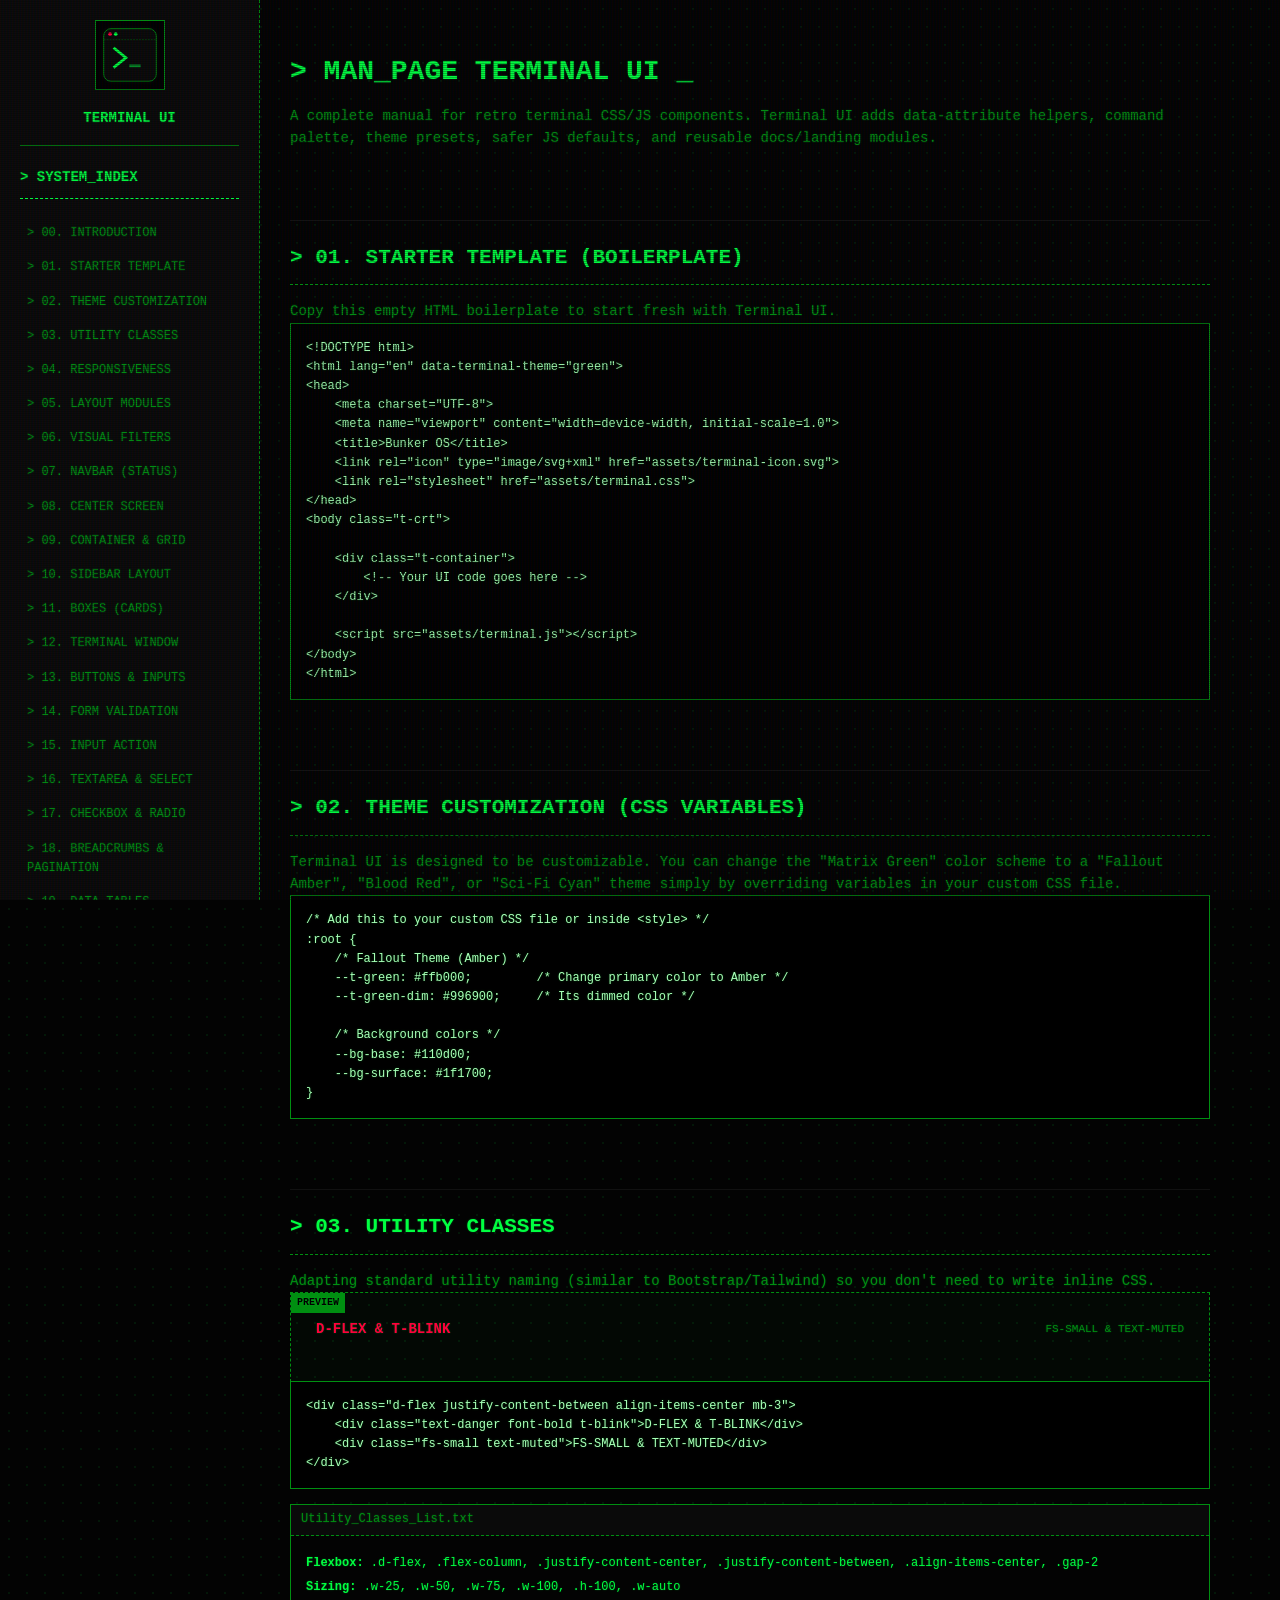
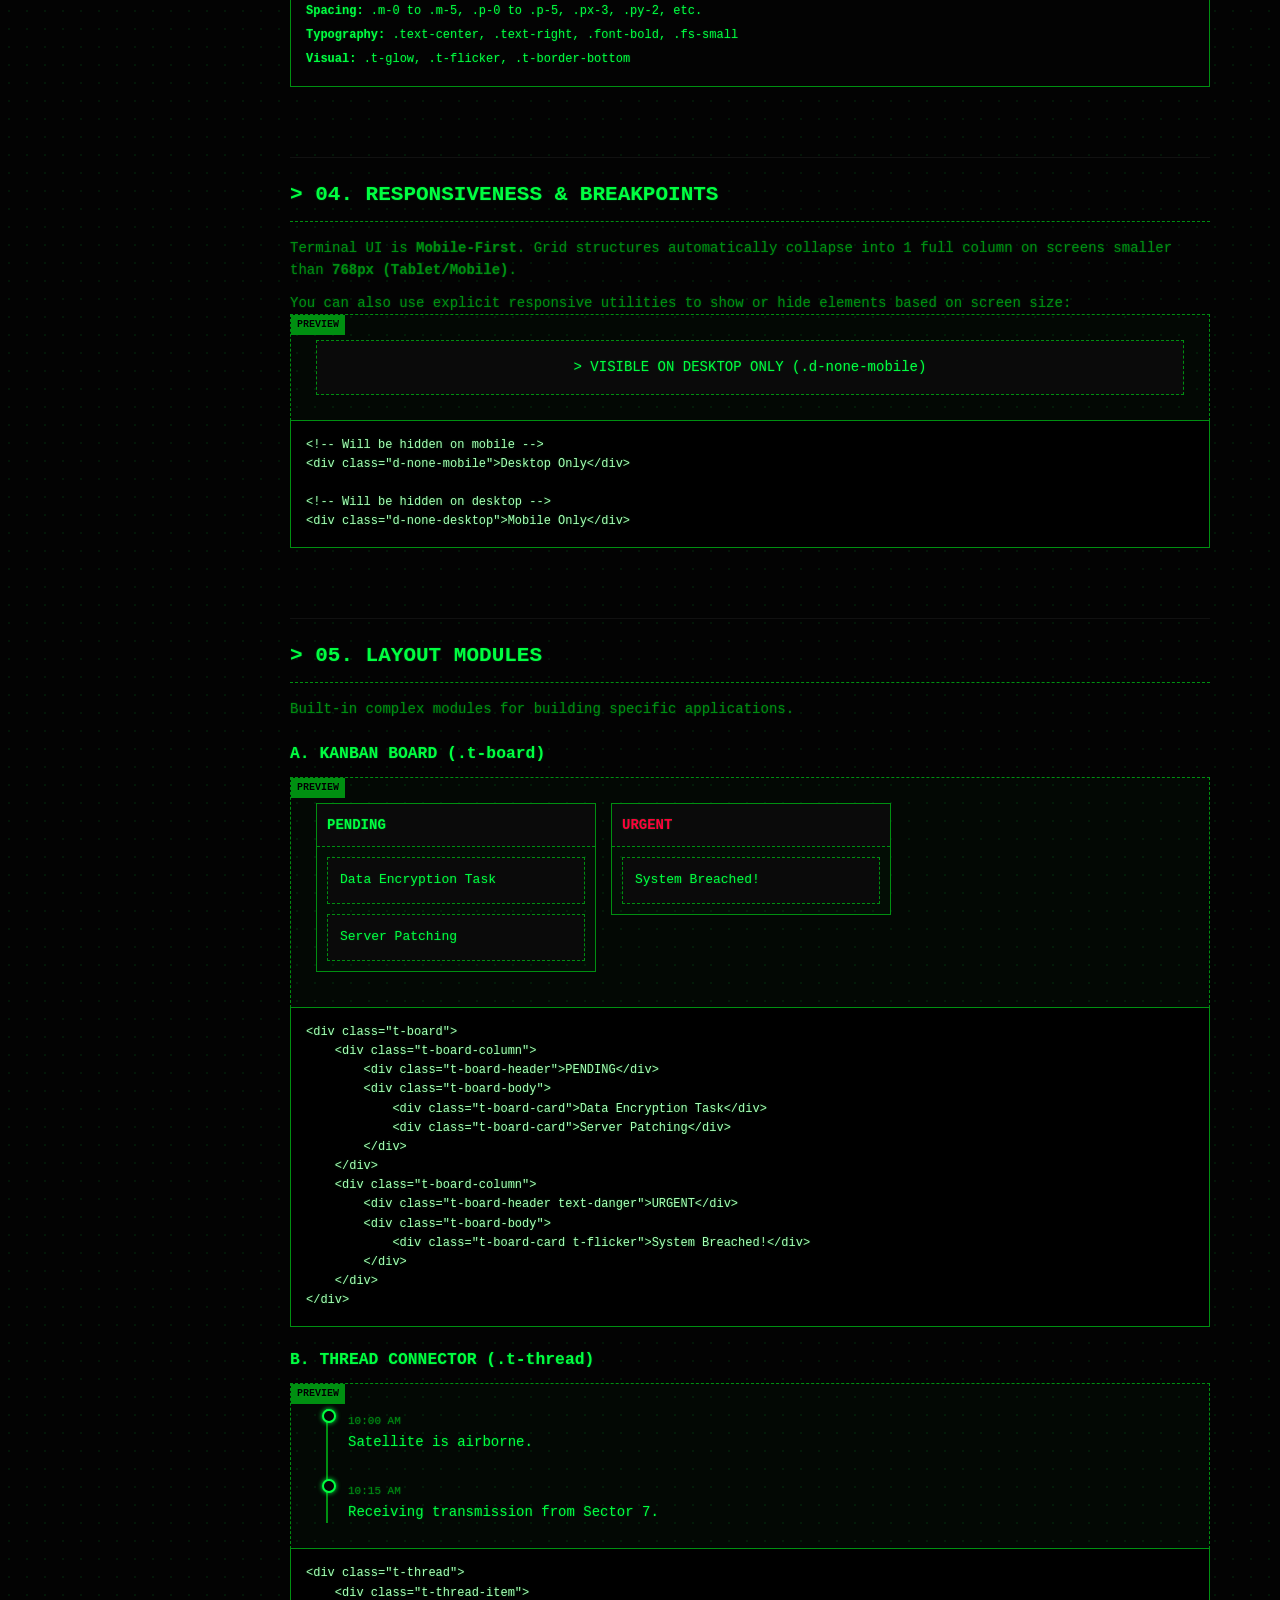
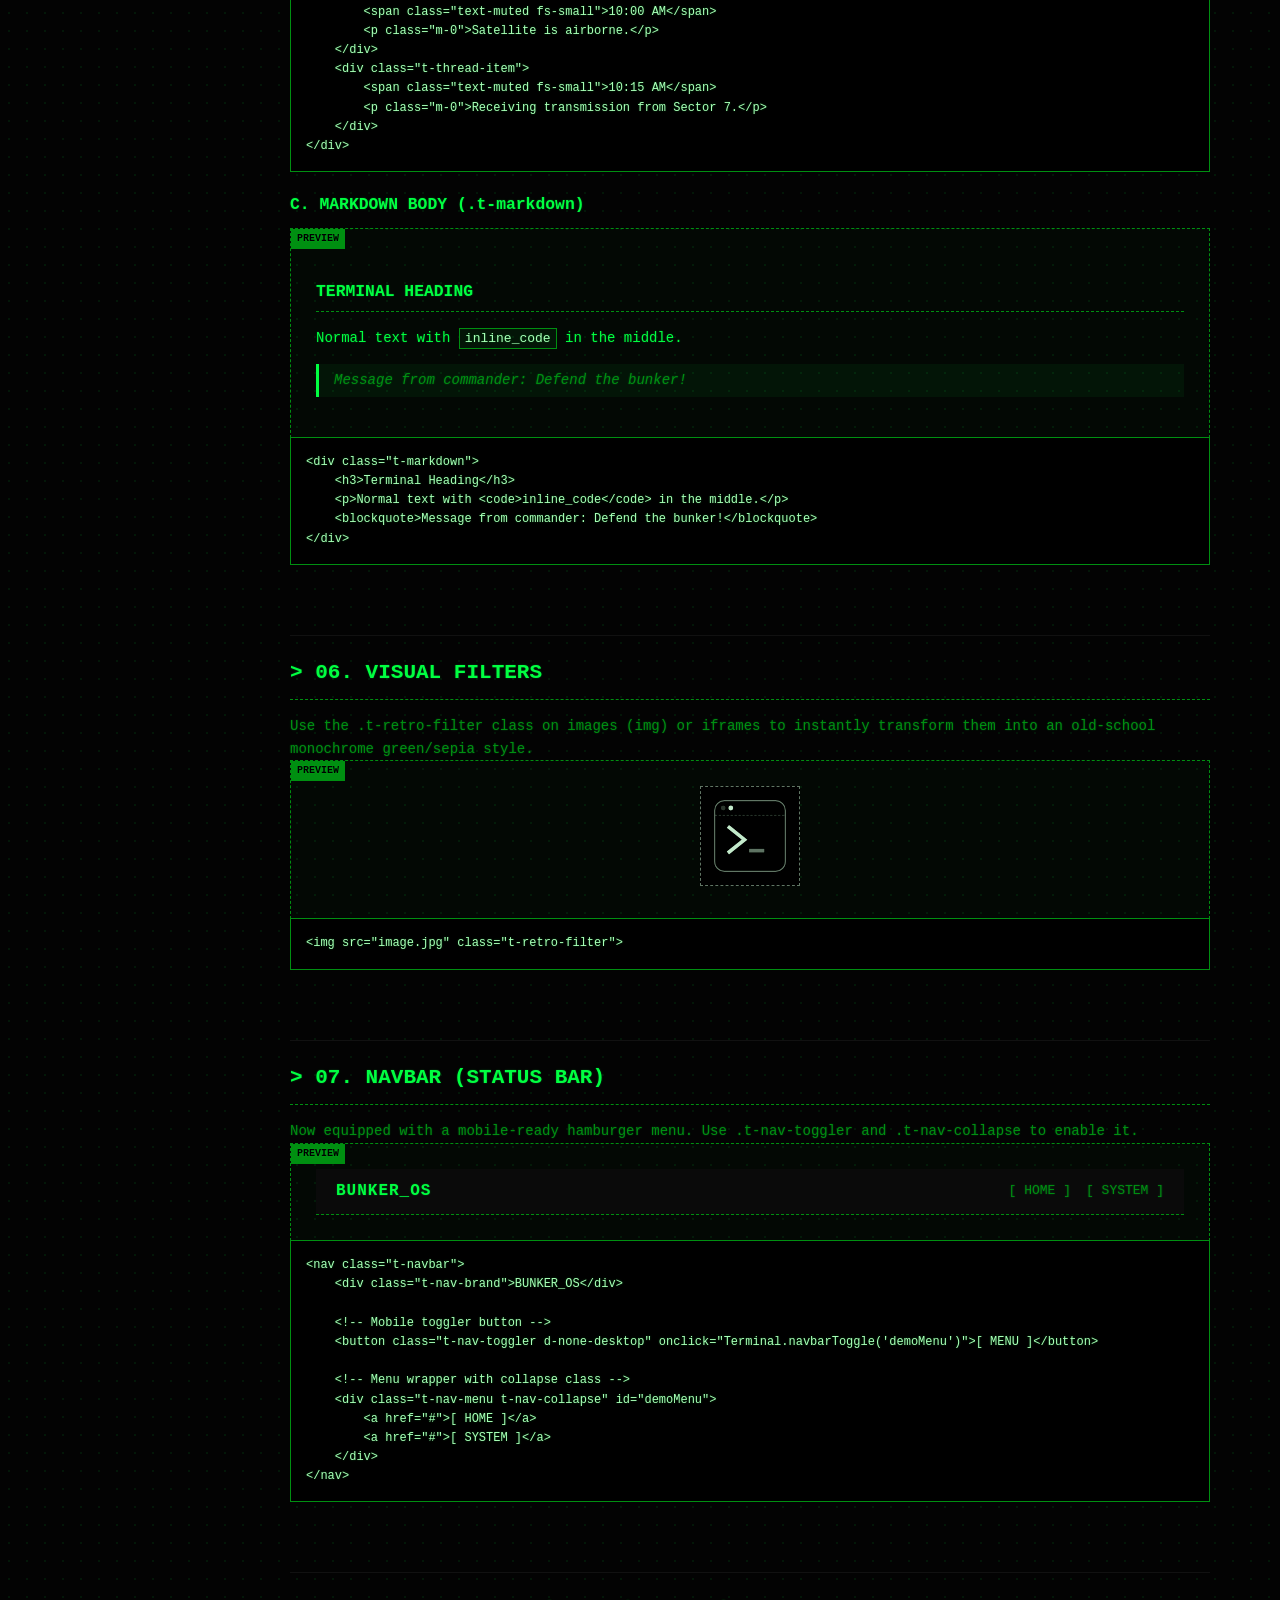
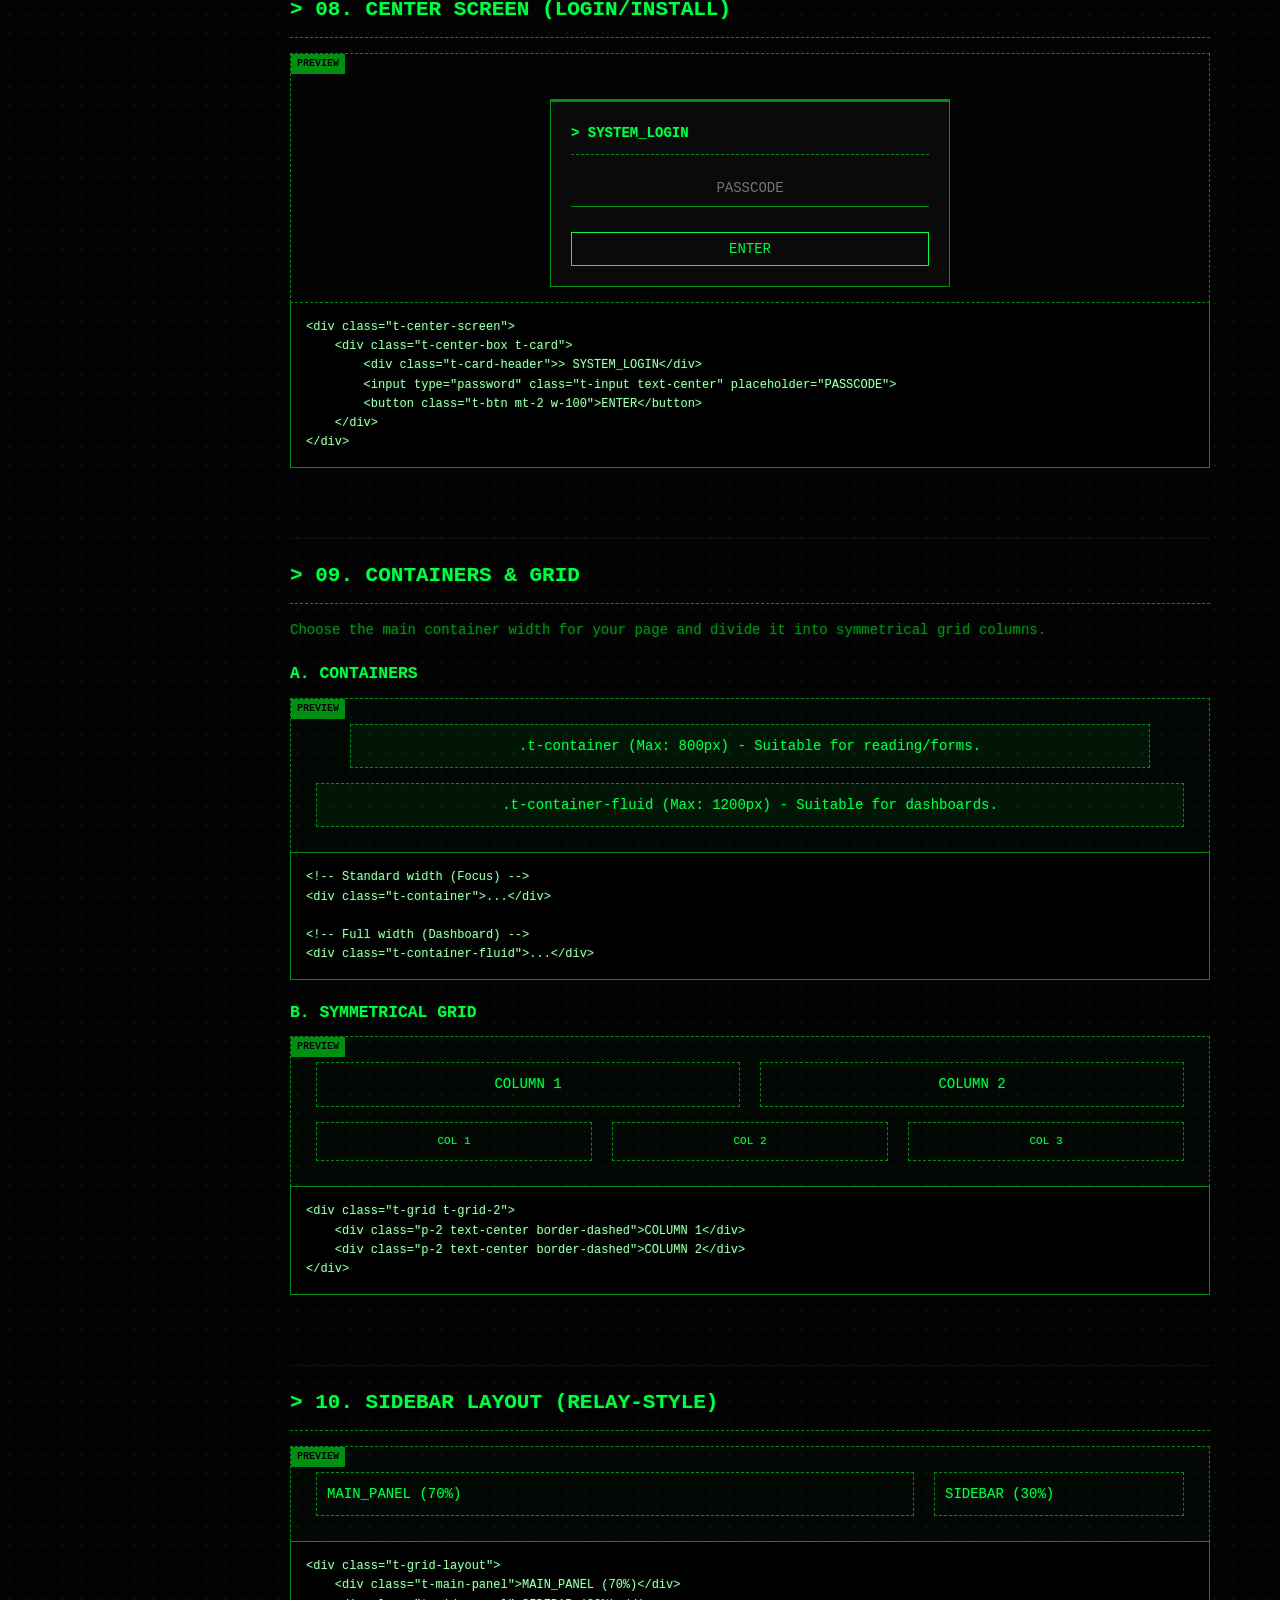
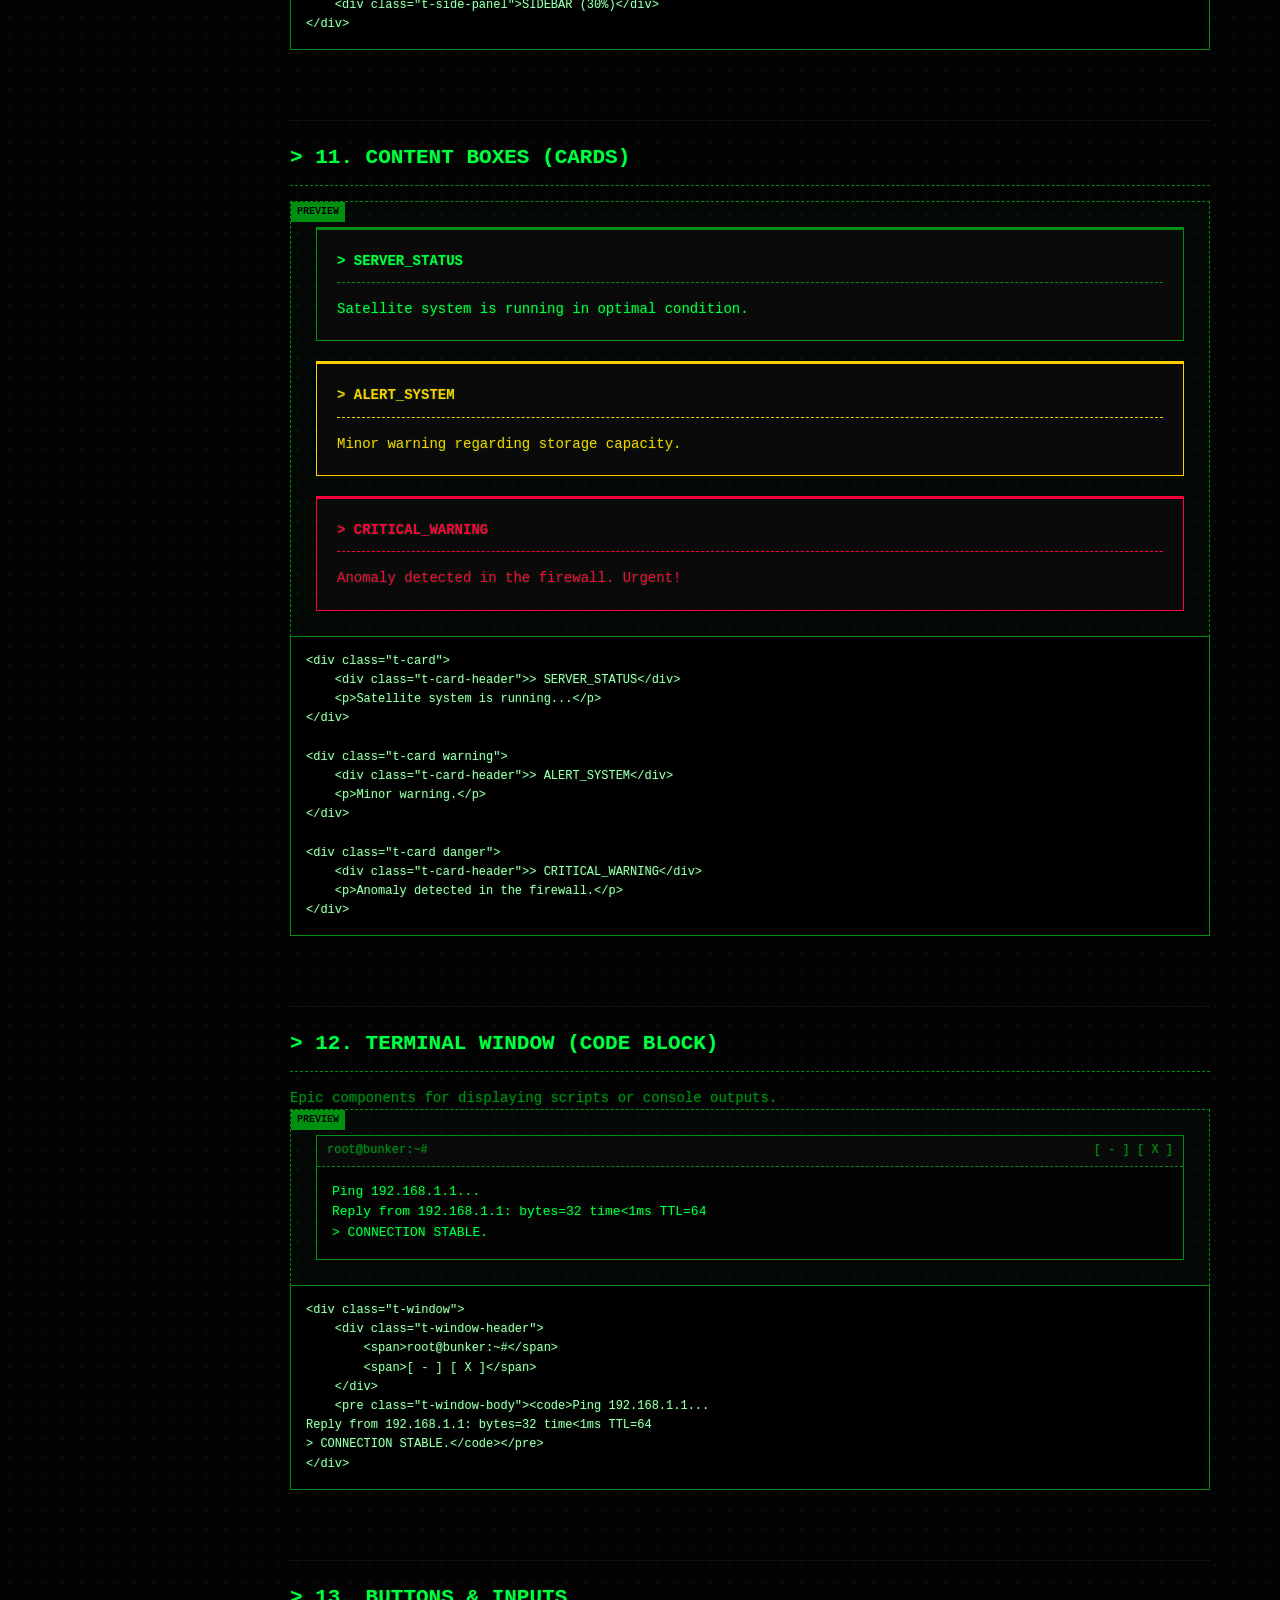
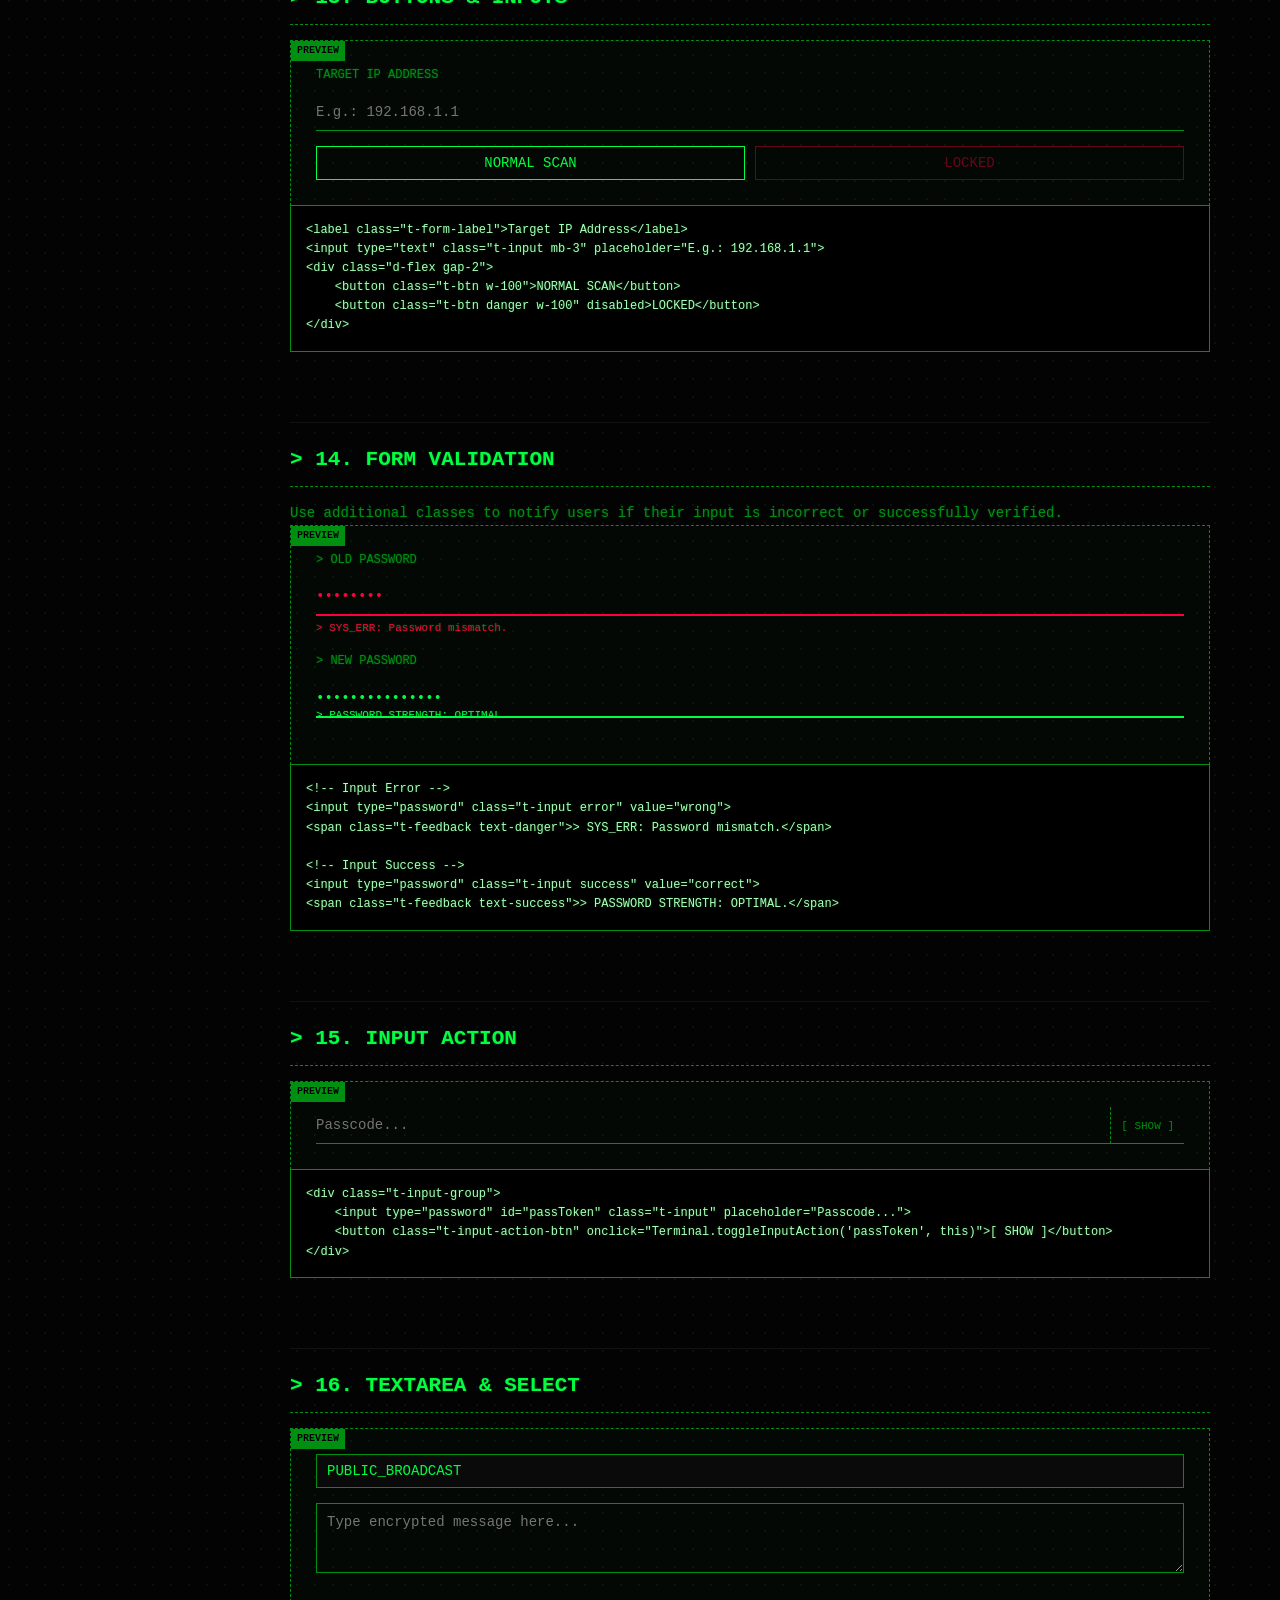
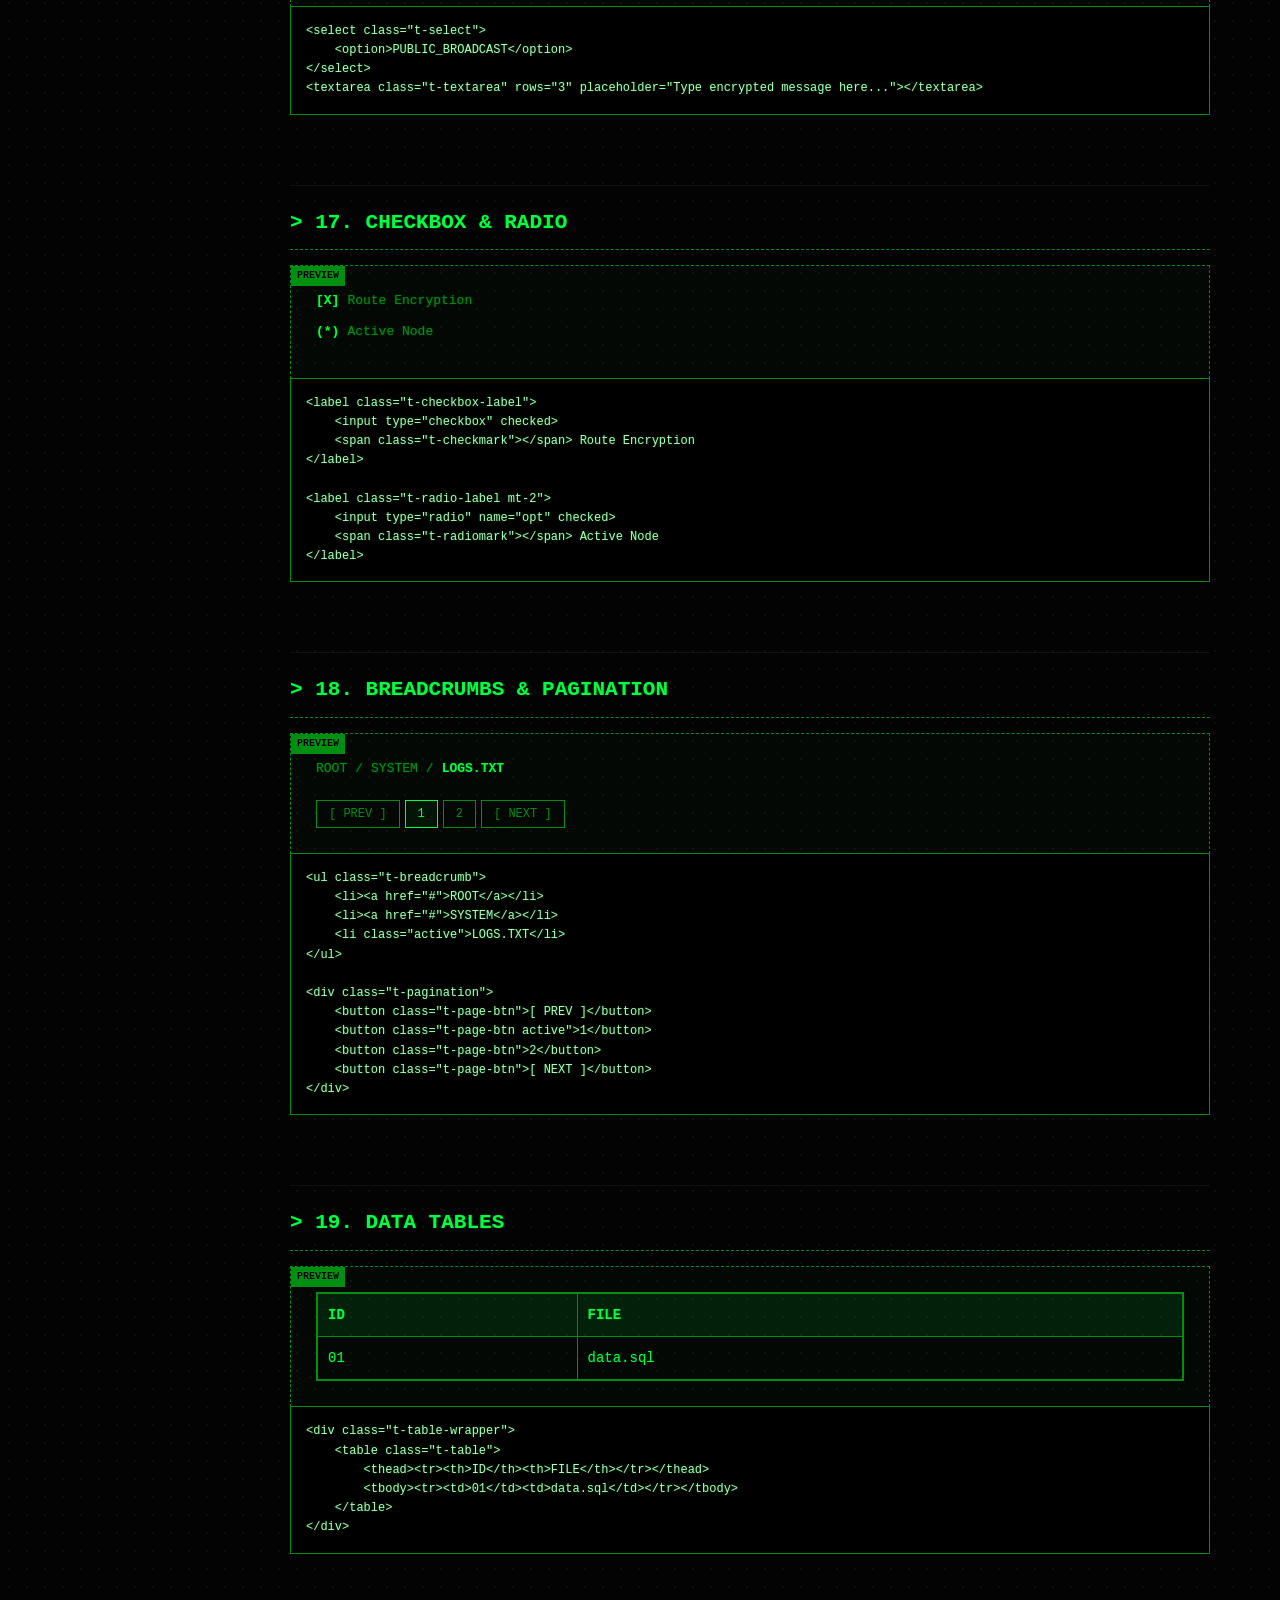
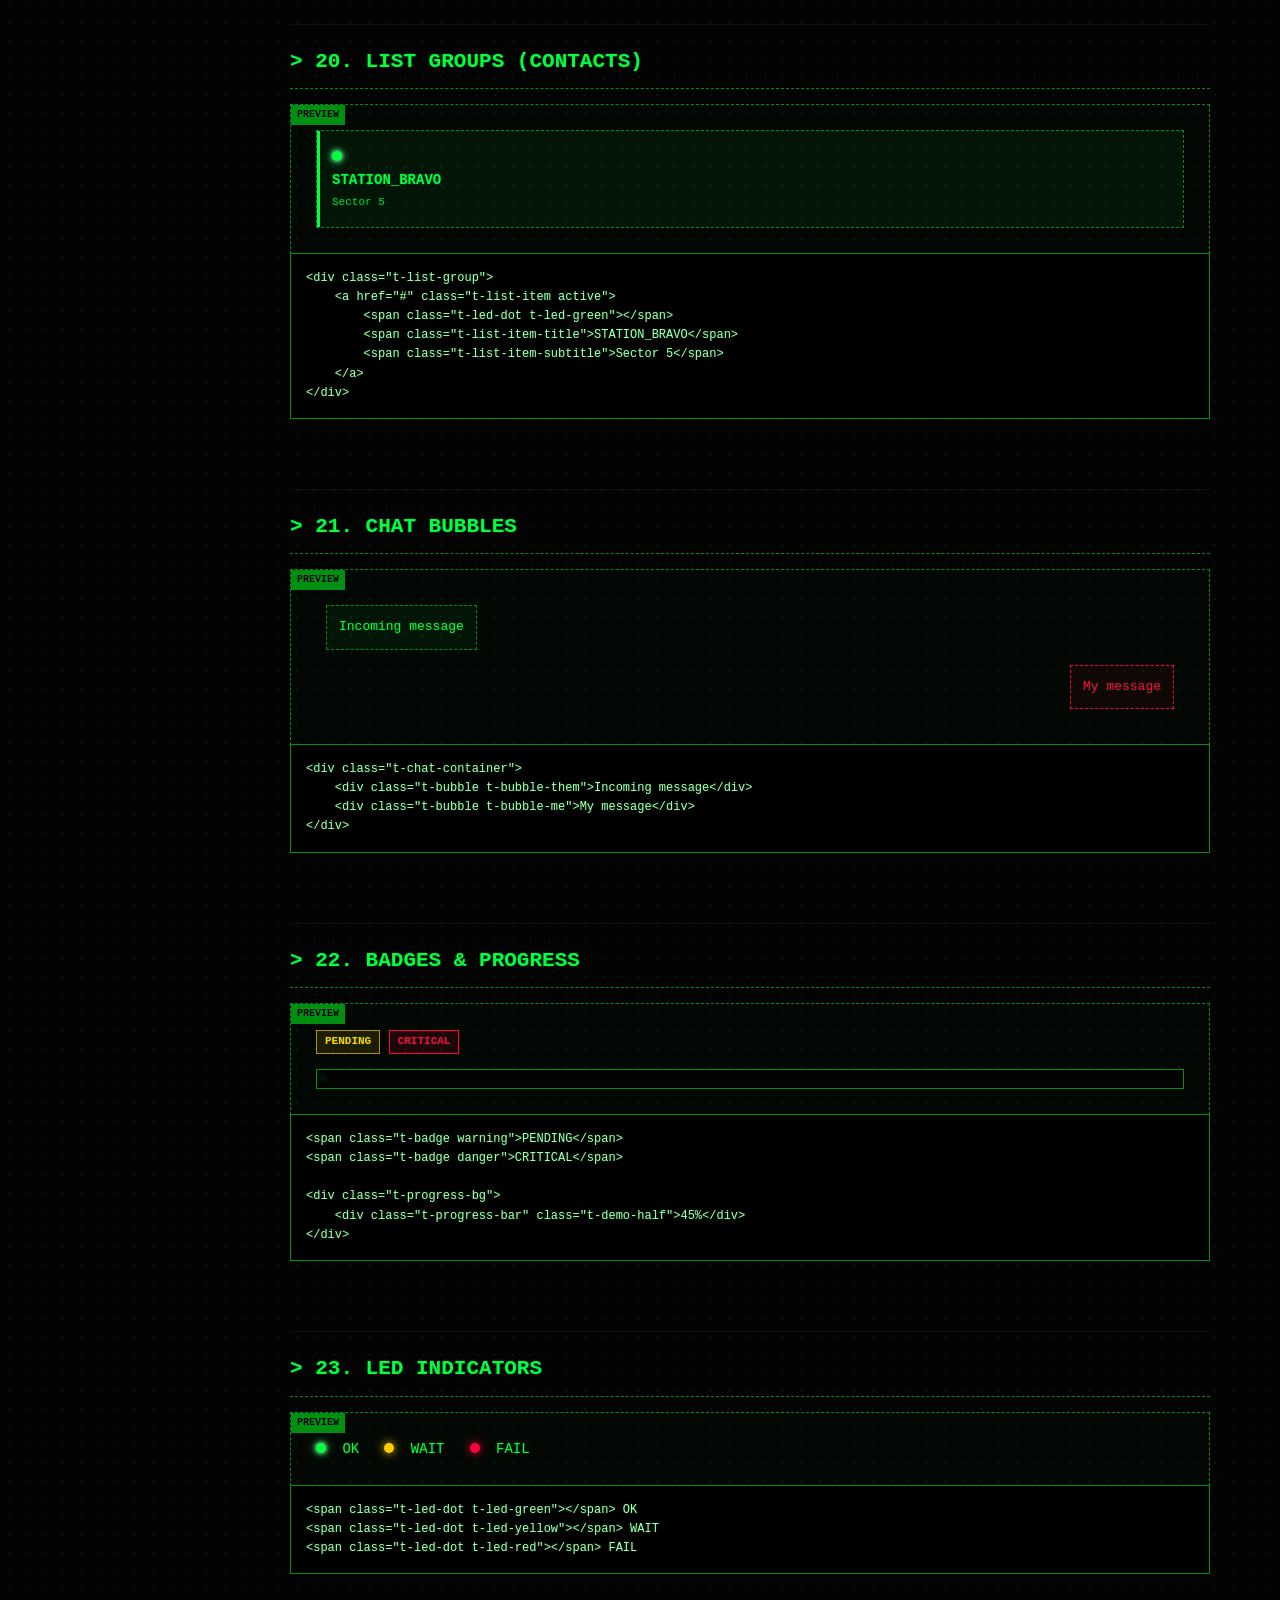
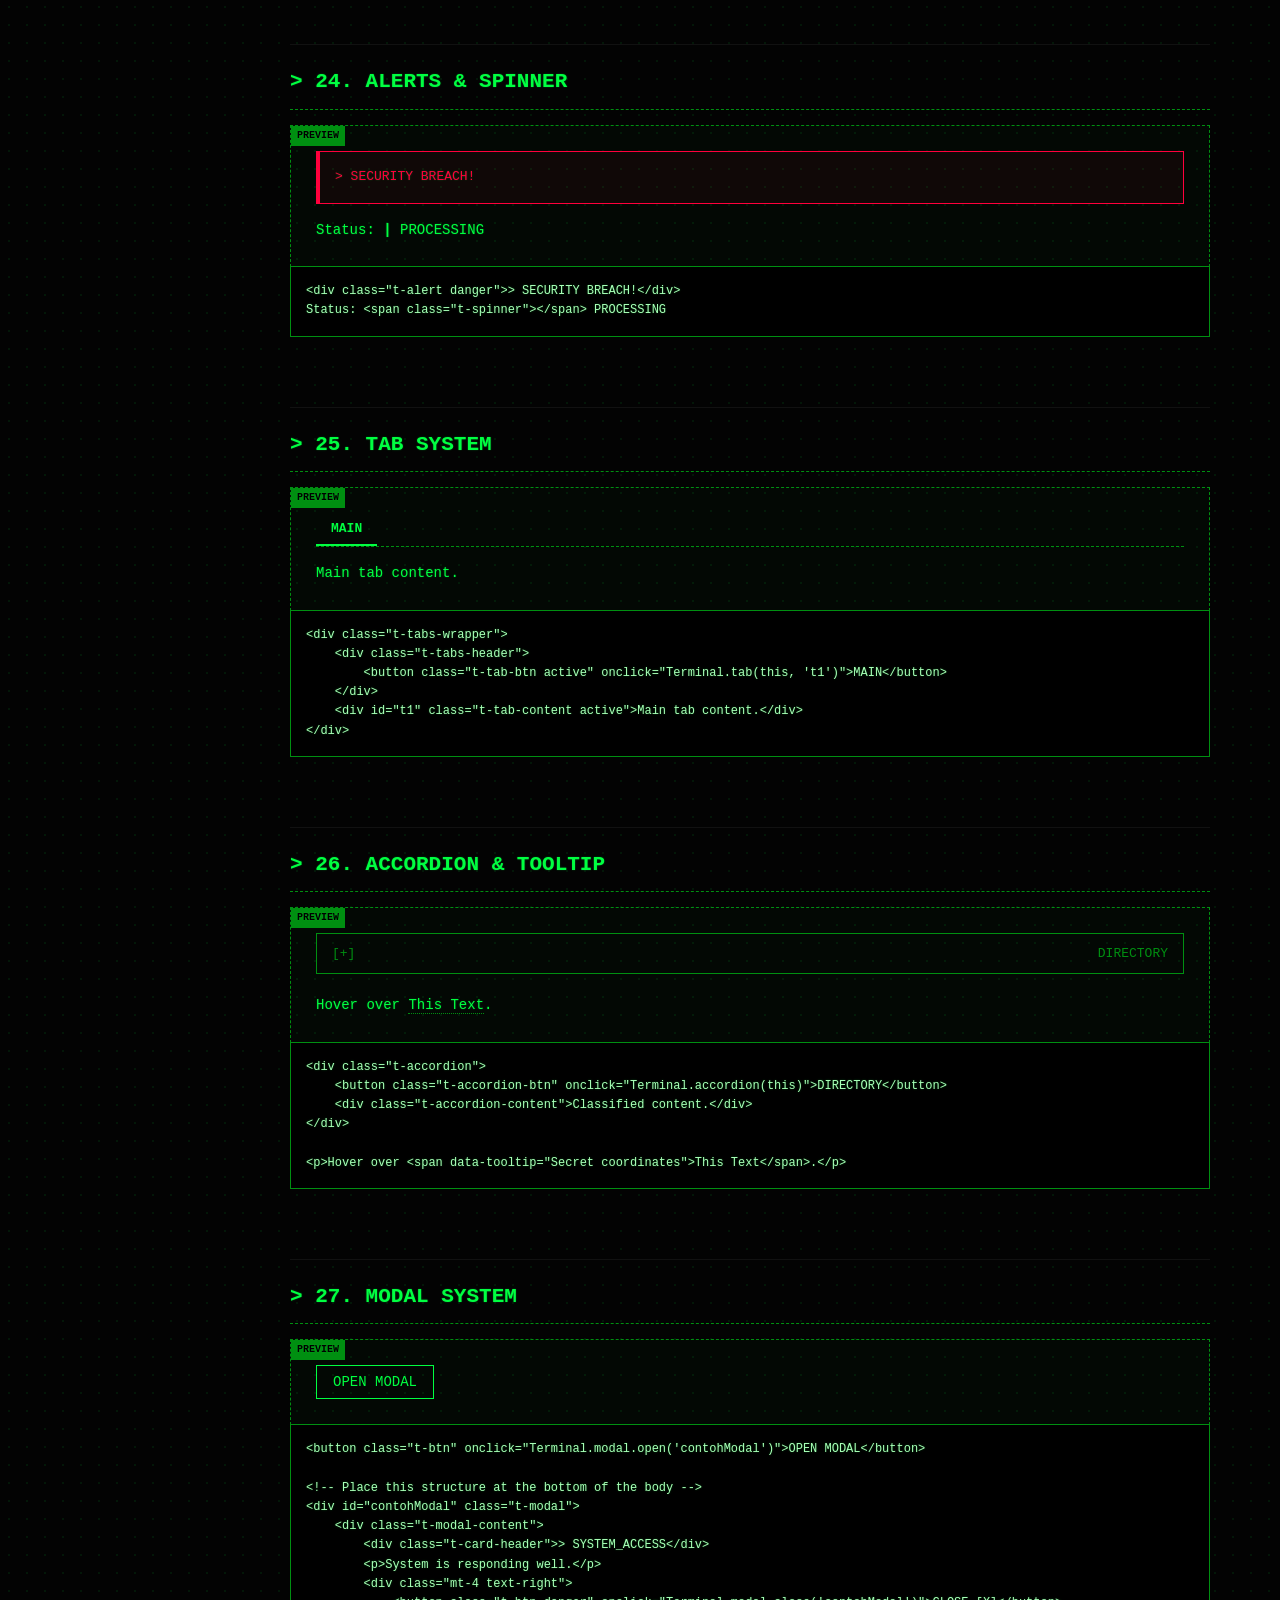
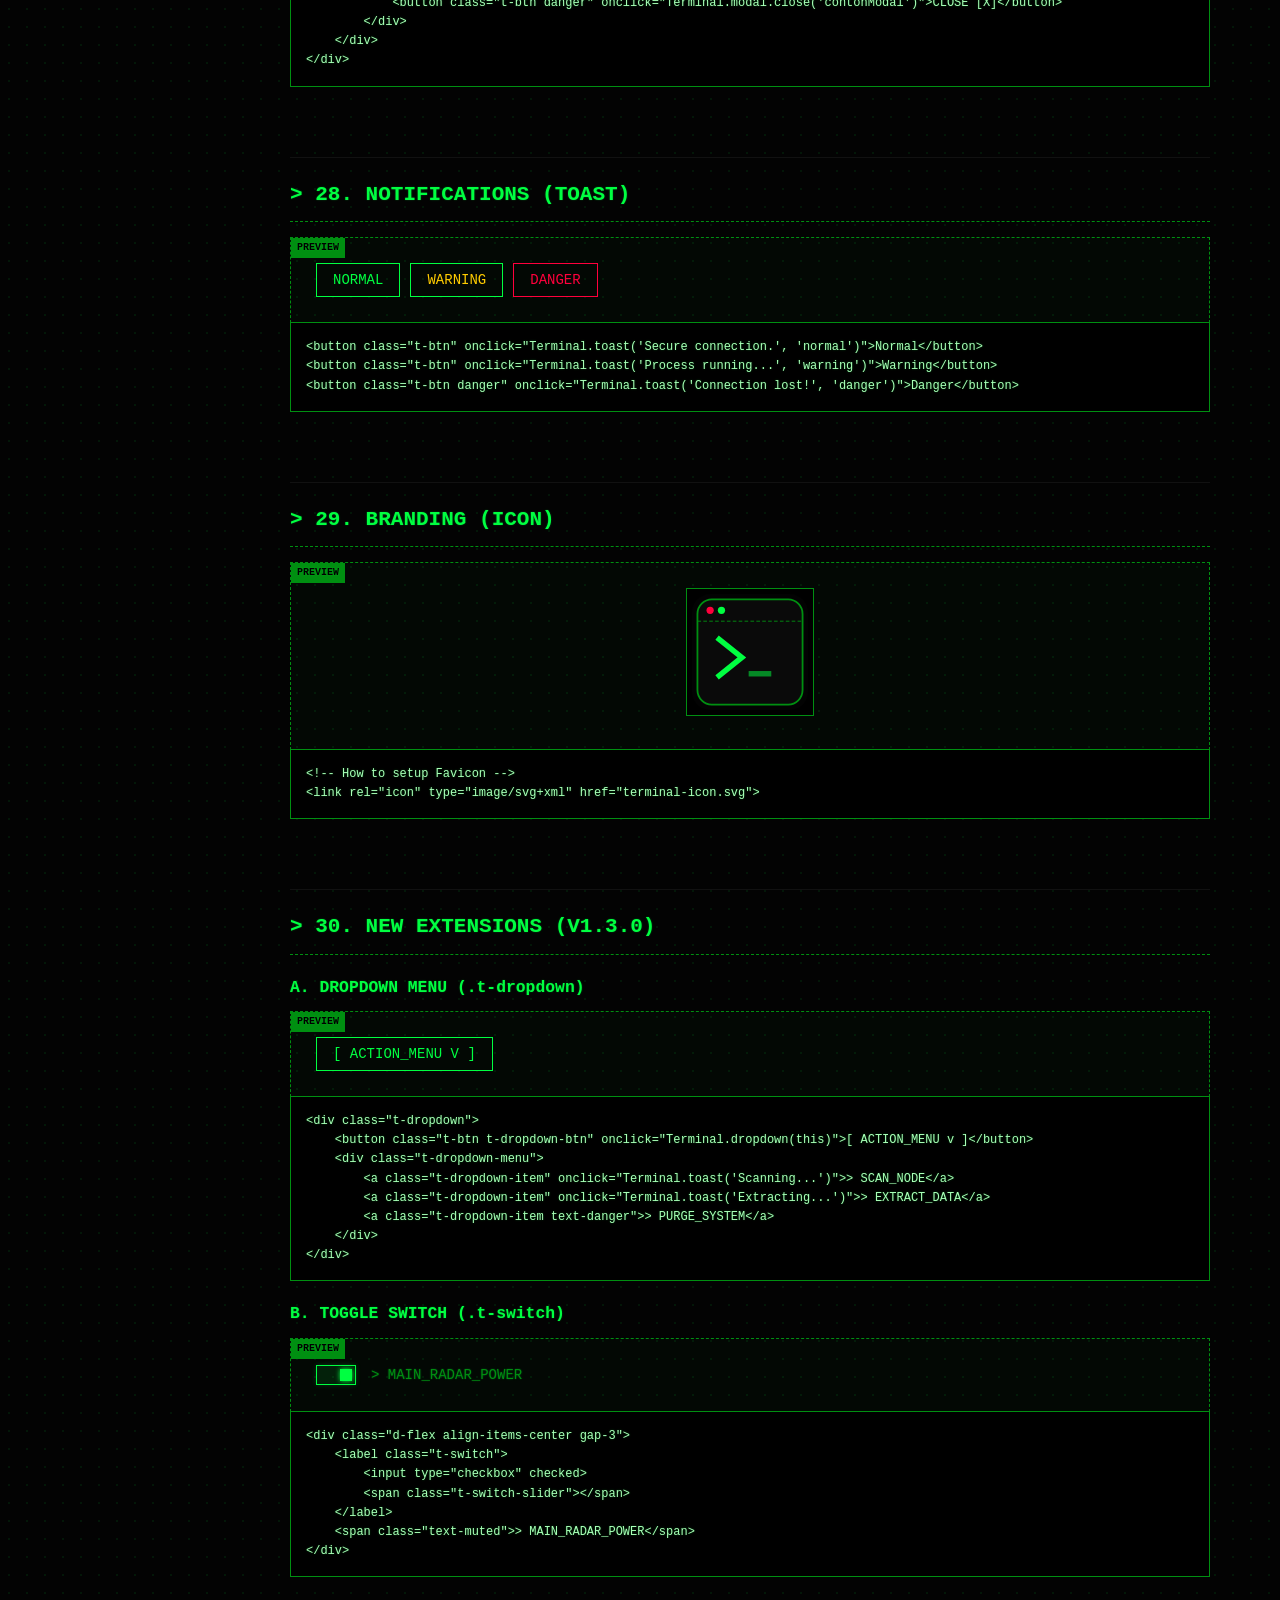
==== commit 34a984e7: "Add Social & App modules docs and styles Introduce a new "32. SOCIAL & APP" docs section (docs.html)" ====
--- a/docs.html
+++ b/docs.html
@@ -49,6 +49,7 @@
             <li><a href="#branding">> 29. BRANDING (ICON)</a></li>
             <li><a href="#new-modules">> 30. NEW EXTENSIONS</a></li>
             <li><a href="#media-modules">> 31. MEDIA EXTENSIONS</a></li>
+            <li><a href="#social-modules">> 32. SOCIAL & APP</a></li>
         </ul>
     </aside>
 
@@ -803,6 +804,170 @@
 &lt;div class="t-skeleton" class="t-demo-width-70"&gt;&lt;/div&gt;</code></pre></div>
         </div>
 
+        <div id="social-modules" class="docs-section">
+            <h2 class="t-card-header">> 32. SOCIAL & APP</h2>
+            <p class="text-muted">Advanced modules designed specifically to build communication, telemetry, or social applications within Terminal UI.</p>
+            
+            <h3 class="font-bold text-success mb-2 mt-4">A. AVATAR & SPOILER (.t-avatar, .t-spoiler)</h3>
+            <div class="docs-example d-flex align-items-center gap-3">
+                <div class="t-avatar"><img src="terminal-icon.svg" alt="Avatar"></div>
+                <div class="t-avatar t-avatar-lg">?</div>
+                <div class="p-3 border-dashed t-spoiler bg-surface">
+                    > CLASSIFIED_INFO
+                </div>
+            </div>
+            <div class="docs-code"><pre><code>&lt;div class="t-avatar"&gt;&lt;img src="user.png"&gt;&lt;/div&gt;
+&lt;div class="t-avatar t-avatar-lg"&gt;?&lt;/div&gt;
+
+&lt;div class="t-spoiler"&gt;&gt; CLASSIFIED_INFO&lt;/div&gt;</code></pre></div>
+
+            <h3 class="font-bold text-success mb-2 mt-4">B. EDITOR / COMPOSER (.t-editor-card)</h3>
+            <div class="docs-example">
+                <div class="t-editor-card mb-0">
+                    <div class="t-editor-toolbar">
+                        <button class="t-editor-btn">[ B ]</button>
+                        <button class="t-editor-btn">[ I ]</button>
+                        <button class="t-editor-btn">[ LINK ]</button>
+                    </div>
+                    <textarea class="t-editor-textarea" rows="3" placeholder="Compose message..."></textarea>
+                </div>
+            </div>
+            <div class="docs-code"><pre><code>&lt;div class="t-editor-card"&gt;
+    &lt;div class="t-editor-toolbar"&gt;
+        &lt;button class="t-editor-btn"&gt;[ B ]&lt;/button&gt;
+        &lt;button class="t-editor-btn"&gt;[ I ]&lt;/button&gt;
+        &lt;button class="t-editor-btn"&gt;[ LINK ]&lt;/button&gt;
+    &lt;/div&gt;
+    &lt;textarea class="t-editor-textarea" rows="3" placeholder="Compose message..."&gt;&lt;/textarea&gt;
+&lt;/div&gt;</code></pre></div>
+
+            <h3 class="font-bold text-success mb-2 mt-4">C. TIMELINE FEED (.t-feed-card)</h3>
+            <div class="docs-example">
+                <div class="t-feed-card mb-0">
+                    <div class="t-avatar"><img src="terminal-icon.svg" alt="User"></div>
+                    <div class="t-feed-main">
+                        <div class="t-feed-header">
+                            <a href="#" class="t-feed-author">@commander</a>
+                            <span class="t-feed-meta">2 mins ago via Satellite</span>
+                        </div>
+                        <div class="t-feed-content">
+                            Target locked. Waiting for your signal to execute the protocol.
+                            <div class="t-media-grid">
+                                <div class="t-media-item"><img src="terminal-icon.svg" alt="Scan"></div>
+                                <div class="t-media-item"><img src="terminal-icon.svg" alt="Map"></div>
+                            </div>
+                        </div>
+                        <div class="t-feed-actions">
+                            <button class="t-feed-btn">[ ACKNOWLEDGE ]</button>
+                            <button class="t-feed-btn text-muted">[ REPOST ]</button>
+                        </div>
+                    </div>
+                </div>
+            </div>
+            <div class="docs-code"><pre><code>&lt;div class="t-feed-card"&gt;
+    &lt;div class="t-avatar"&gt;&lt;img src="avatar.jpg"&gt;&lt;/div&gt;
+    &lt;div class="t-feed-main"&gt;
+        &lt;div class="t-feed-header"&gt;
+            &lt;a href="#" class="t-feed-author"&gt;@commander&lt;/a&gt;
+            &lt;span class="t-feed-meta"&gt;2 mins ago&lt;/span&gt;
+        &lt;/div&gt;
+        &lt;div class="t-feed-content"&gt;
+            Target locked. 
+            &lt;div class="t-media-grid"&gt;
+                &lt;div class="t-media-item"&gt;&lt;img src="img1.jpg"&gt;&lt;/div&gt;
+            &lt;/div&gt;
+        &lt;/div&gt;
+        &lt;div class="t-feed-actions"&gt;
+            &lt;button class="t-feed-btn"&gt;[ REPOST ]&lt;/button&gt;
+        &lt;/div&gt;
+    &lt;/div&gt;
+&lt;/div&gt;</code></pre></div>
+
+            <h3 class="font-bold text-success mb-2 mt-4">D. ACTIVITY METRICS (TELEMETRY)</h3>
+            <div class="docs-example">
+                <div class="t-feed-card mb-0">
+                    <div class="t-avatar"><img src="terminal-icon.svg" alt="User"></div>
+                    <div class="t-feed-main">
+                        <div class="t-feed-header">
+                            <a href="#" class="t-feed-author text-success font-bold fs-3">Jean</a>
+                            <span class="t-feed-meta">@jeannesbryan · jeannesbryan.my.id · 5 days ago</span>
+                        </div>
+                        
+                        <div class="t-activity-header mt-3">
+                            <div class="border-dashed p-2 font-bold fs-3">[BIKE]</div>
+                            <div>
+                                <h4 class="t-activity-title text-success">CYCLING SESSION</h4>
+                                <span class="t-activity-type text-success">CYCLING</span>
+                            </div>
+                        </div>
+
+                        <div class="t-activity-metrics mb-4 mt-2">
+                            <div class="t-metric-box w-100 mb-4">
+                                <div class="t-metric-val t-metric-large">36.33 <span class="t-metric-unit">km</span></div>
+                                <span class="t-metric-lbl text-success">DISTANCE</span>
+                            </div>
+                            <div class="d-flex gap-4 flex-wrap">
+                                <div class="t-metric-box">
+                                    <div class="t-metric-val fs-2">02:43:34</div>
+                                    <span class="t-metric-lbl text-success">DURATION</span>
+                                </div>
+                                <div class="t-metric-box">
+                                    <div class="t-metric-val fs-2">13.33 <span class="t-metric-unit fs-small">km/h</span></div>
+                                    <span class="t-metric-lbl text-success">AVG SPEED</span>
+                                </div>
+                                <div class="t-metric-box">
+                                    <div class="t-metric-val fs-2">620 <span class="t-metric-unit fs-small">m</span></div>
+                                    <span class="t-metric-lbl text-success">ELEVATION GAIN</span>
+                                </div>
+                            </div>
+                        </div>
+
+                        <div class="t-feed-content mb-4 text-success">
+                            After not cycling for a long time
+                        </div>
+                        
+                        <div class="t-feed-actions d-flex justify-content-between align-items-center w-100 mt-2">
+                            <div class="d-flex gap-2 flex-wrap">
+                                <button class="t-feed-btn text-success">[r] 0</button>
+                                <button class="t-feed-btn text-success">[b] save</button>
+                                <button class="t-feed-btn text-success">[t] 0</button>
+                                <button class="t-feed-btn text-success">[+] 0</button>
+                                <button class="t-feed-btn text-success">[q]</button>
+                                <button class="t-feed-btn text-success">[raw]</button>
+                                <button class="t-feed-btn text-success">[link]</button>
+                            </div>
+                        </div>
+                        <div class="text-right fs-small text-muted mt-2">
+                            > tracker_data / via Gaspool
+                        </div>
+                    </div>
+                </div>
+            </div>
+            <div class="docs-code"><pre><code>
+&lt;div class="t-feed-card"&gt;
+    &lt;div class="t-avatar"&gt;&lt;img src="avatar.jpg"&gt;&lt;/div&gt;
+    &lt;div class="t-feed-main"&gt;
+        &lt;div class="t-feed-header"&gt;
+            &lt;a href="#" class="t-feed-author text-success font-bold"&gt;Jean&lt;/a&gt;
+            &lt;span class="t-feed-meta"&gt;@jeannesbryan · 5 days ago&lt;/span&gt;
+        &lt;/div&gt;
+        &lt;div class="t-activity-header mt-3"&gt;
+            &lt;div class="border-dashed p-2 font-bold fs-3"&gt;[BIKE]&lt;/div&gt;
+            &lt;div&gt;
+                &lt;h4 class="t-activity-title text-success"&gt;CYCLING SESSION&lt;/h4&gt;
+                &lt;span class="t-activity-type text-success"&gt;CYCLING&lt;/span&gt;
+            &lt;/div&gt;
+        &lt;/div&gt;
+        &lt;div class="t-activity-metrics mb-4"&gt;
+            &lt;!-- Insert Metric Boxes --&gt;
+        &lt;/div&gt;
+        &lt;div class="t-feed-actions"&gt;
+            &lt;button class="t-feed-btn text-success"&gt;[b] save&lt;/button&gt;
+        &lt;/div&gt;
+    &lt;/div&gt;
+&lt;/div&gt;</code></pre></div>
+        </div>
+
     </main>
 
     <div id="contohModal" class="t-modal">
--- a/terminal.css
+++ b/terminal.css
@@ -1,6 +1,10 @@
 /* =========================================
    TERMINAL UI FRAMEWORK
    ========================================= */
+
+html {
+    scroll-behavior: smooth;
+}
 
 :root {
     --bg-base: #030303;
@@ -36,7 +40,6 @@
 
 a { color: inherit; }
 
-
 ::-webkit-scrollbar { width: 8px; height: 8px; }
 ::-webkit-scrollbar-track { background: var(--bg-base); border-left: 1px dashed var(--t-green-dim); }
 ::-webkit-scrollbar-thumb { background: var(--t-green-dim); border-radius: 0; transition: background 0.2s; }
@@ -421,6 +424,62 @@
 /* 11. SKELETON / SENTINEL LOADER */
 .t-skeleton { background: repeating-linear-gradient(45deg, rgba(0, 255, 65, 0.05), rgba(0, 255, 65, 0.05) 10px, transparent 10px, transparent 20px); height: 20px; width: 100%; border: 1px solid var(--t-green-dim); animation: t-skeleton-scroll 1.5s linear infinite; margin-bottom: 15px; }
 @keyframes t-skeleton-scroll { 100% { background-position: 40px 0; } }
+
+/* =========================================
+   12. PHOSPHOR SOCIAL/APP MODULES
+   ========================================= */
+
+/* 12.1 Avatar Module */
+.t-avatar { width: 48px; height: 48px; border: 1px dashed var(--t-green-dim); display: flex; align-items: center; justify-content: center; flex-shrink: 0; font-weight: bold; font-size: 1.2em; overflow: hidden; background: var(--bg-base); transition: opacity 0.2s; }
+.t-avatar:hover { opacity: 0.8; }
+.t-avatar img { width: 100%; height: 100%; object-fit: cover; filter: grayscale(1) sepia(0.5); }
+.t-avatar-lg { width: 80px; height: 80px; font-size: 1.8em; }
+
+/* 12.2 Blur & Spoiler Module */
+.t-spoiler { filter: blur(15px) grayscale(1) !important; cursor: pointer !important; transition: filter 0.3s ease; }
+.t-spoiler:hover { filter: blur(10px) grayscale(0.5) !important; }
+
+/* 12.3 Editor & Composer Module */
+.t-editor-card { border: 2px dashed var(--t-green-dim); padding: 15px; margin-bottom: 25px; display: flex; flex-direction: column; }
+.t-editor-toolbar { display: flex; gap: 5px; border: 1px dashed var(--t-green-dim); border-bottom: none; padding: 5px; background: rgba(0,255,65,0.02); flex-wrap: wrap; }
+.t-editor-btn { background: transparent; color: inherit; border: 1px solid transparent; cursor: pointer; font-family: inherit; padding: 4px 8px; font-size: 0.9em; font-weight: bold; }
+.t-editor-btn:hover { background: var(--t-green); color: var(--bg-base); border: 1px solid var(--t-green); }
+.t-editor-textarea { width: 100%; background: transparent; color: var(--t-green); border: 1px dashed var(--t-green-dim); border-top: none; padding: 15px; font-family: inherit; font-size: 14px; outline: none; resize: vertical; margin: 0; }
+.t-editor-textarea:focus { box-shadow: inset 0 0 15px rgba(0, 255, 65, 0.05); }
+
+/* 12.4 Media Grid Module */
+.t-media-grid { display: grid; grid-template-columns: 1fr 1fr; gap: 8px; margin: 10px 0; }
+.t-media-item { border: 1px dashed var(--t-green-dim); padding: 3px; overflow: hidden; cursor: pointer; background: rgba(0,255,65,0.02); display: block; max-width: 250px; height: 160px; }
+.t-media-grid .t-media-item { max-width: 100%; height: 100%; aspect-ratio: 16/9; margin: 0; }
+.t-media-item img { width: 100%; height: 100%; object-fit: cover; filter: grayscale(1) sepia(0.3); display: block; transition: transform 0.2s; }
+.t-media-item:hover img { transform: scale(1.03); }
+.t-video-item { width: 100%; max-width: 350px; margin-top: 10px; margin-bottom: 12px; border: 1px dashed var(--t-green-dim); display: block; background: rgba(0,255,65,0.02); }
+
+/* 12.5 Feed Card (Timeline) Module */
+.t-feed-card { display: flex; border: 1px solid var(--t-green-dim); padding: 15px; margin-bottom: 15px; background: transparent; }
+.t-feed-main { margin-left: 15px; flex-grow: 1; min-width: 0; }
+.t-feed-header { margin-bottom: 8px; display: flex; flex-direction: column; }
+.t-feed-author { font-size: 1.1em; font-weight: bold; text-decoration: none; color: inherit; transition: color 0.2s; }
+.t-feed-author:hover { color: var(--t-green); }
+.t-feed-meta { font-size: 0.8em; opacity: 0.7; margin-top: 2px; word-break: break-all; }
+.t-feed-content { margin-bottom: 12px; line-height: 1.4; word-break: break-word; overflow-wrap: anywhere; }
+.t-feed-actions { display: flex; justify-content: flex-start; gap: 12px; max-width: 500px; margin-top: 10px; flex-wrap: wrap; }
+.t-feed-btn { background: transparent !important; border: none; color: inherit; cursor: pointer; font-family: inherit; padding: 5px 8px; text-decoration: none !important; display: inline-block; transition: background 0.2s, color 0.2s; }
+.t-feed-btn:hover { background: var(--t-green) !important; color: var(--bg-base) !important; }
+
+/* 12.6 Activity Metrics Dashboard Module */
+.t-activity-card { border: 2px dashed var(--t-green); background: rgba(0,255,65,0.02); padding: 15px; margin-bottom: 20px; }
+.t-activity-header { display: flex; align-items: center; gap: 15px; margin-bottom: 15px; border-bottom: 1px dashed var(--t-green-dim); padding-bottom: 10px; }
+.t-activity-icon { font-size: 1.5em; border: 1px solid var(--t-green-dim); padding: 5px 10px; background: var(--bg-base); }
+.t-activity-title { font-size: 1.2em; font-weight: bold; text-transform: uppercase; margin: 0; }
+.t-activity-type { font-size: 0.8em; opacity: 0.7; text-transform: uppercase; letter-spacing: 1px; display: block; }
+.t-activity-metrics { display: flex; gap: 20px; flex-wrap: wrap; }
+.t-metric-box { display: flex; flex-direction: column; }
+.t-metric-val { font-size: 1.4em; font-weight: bold; }
+.t-metric-large { font-size: 2.5em; color: var(--t-green); line-height: 1; }
+.t-metric-unit { font-size: 0.5em; opacity: 0.8; font-weight: normal; vertical-align: baseline; }
+.t-metric-lbl { font-size: 0.7em; opacity: 0.6; text-transform: uppercase; margin-top: 5px; letter-spacing: 1px; }
+
 /* =========================================
    TERMINAL UI ADDITIONS
    -----------------------------------------
@@ -598,4 +657,4 @@
     body.t-crt::after, .t-sidebar, .t-splash, .t-toast-container { display: none !important; }
     .t-main-content { margin-left: 0 !important; width: 100% !important; max-width: none !important; }
     .t-card, .docs-example, .docs-code, .t-window { border-color: #000 !important; color: #000 !important; background: #fff !important; }
-}
+}
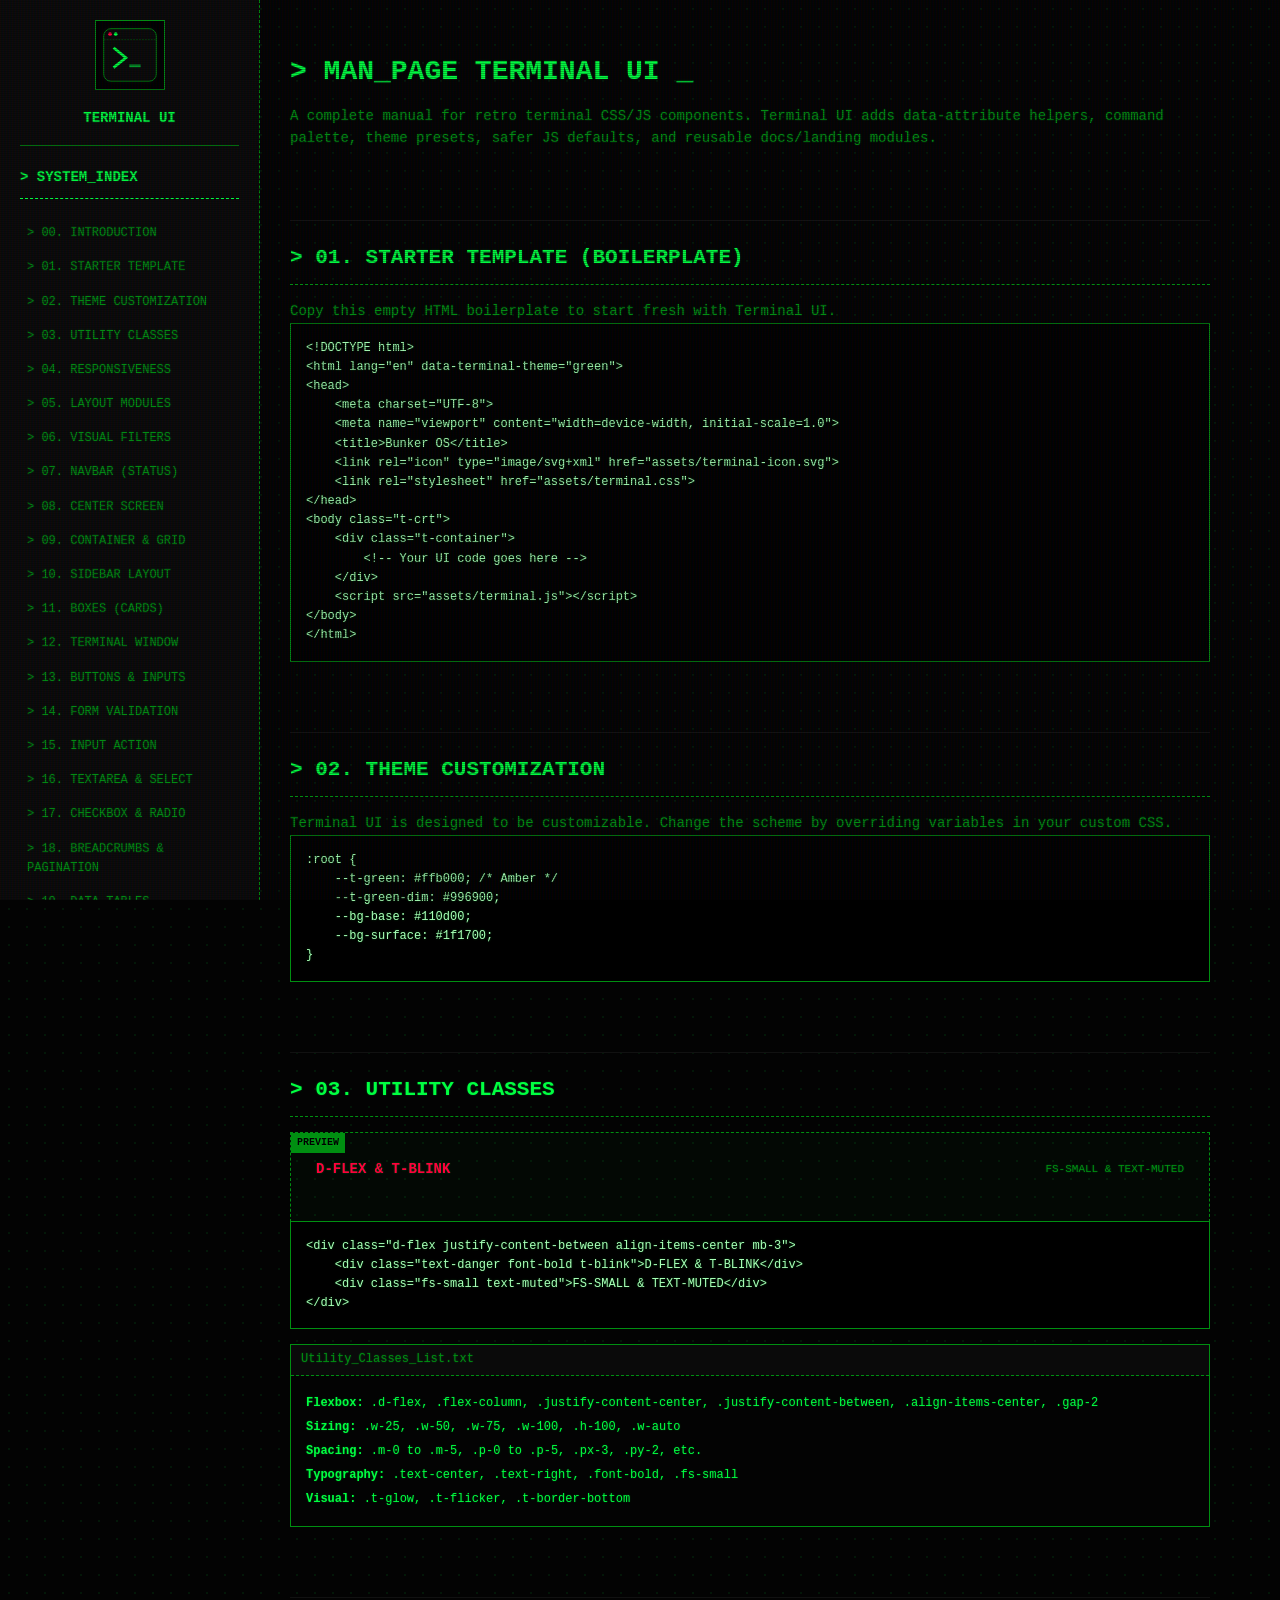
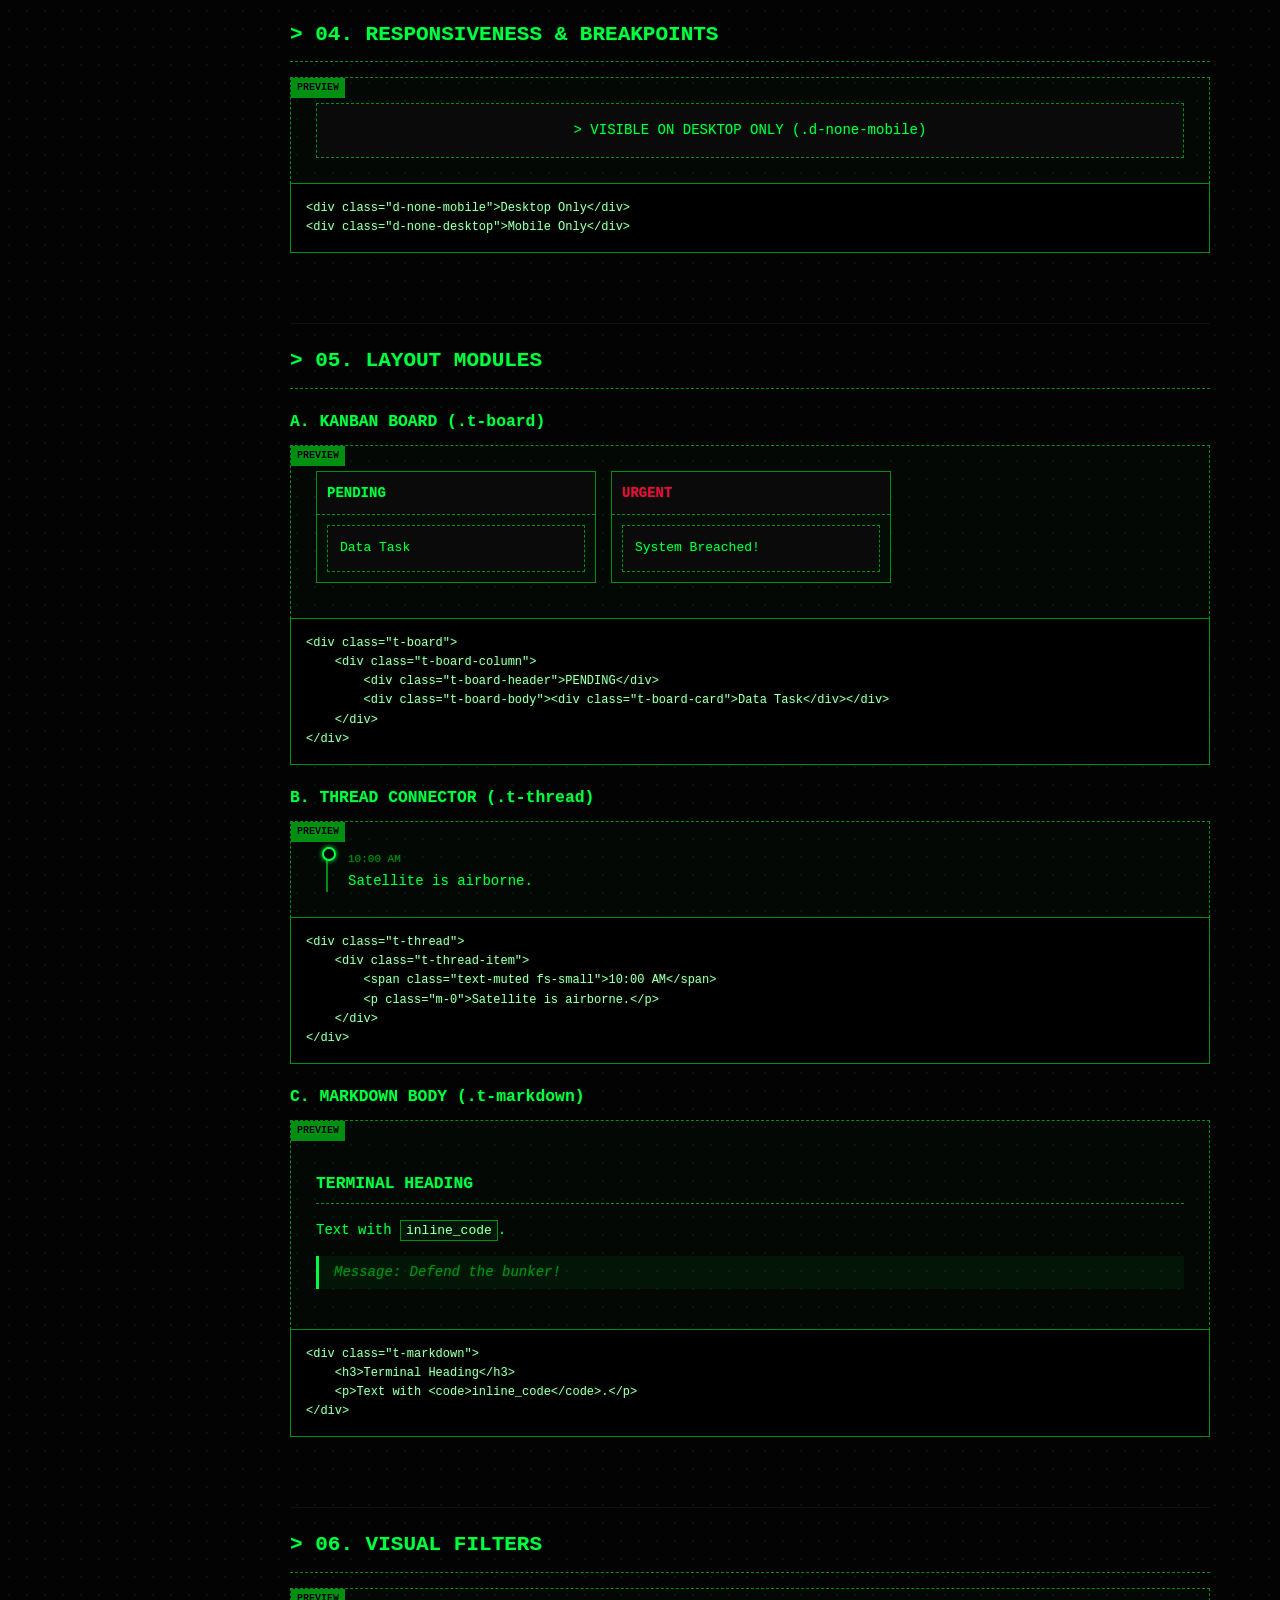
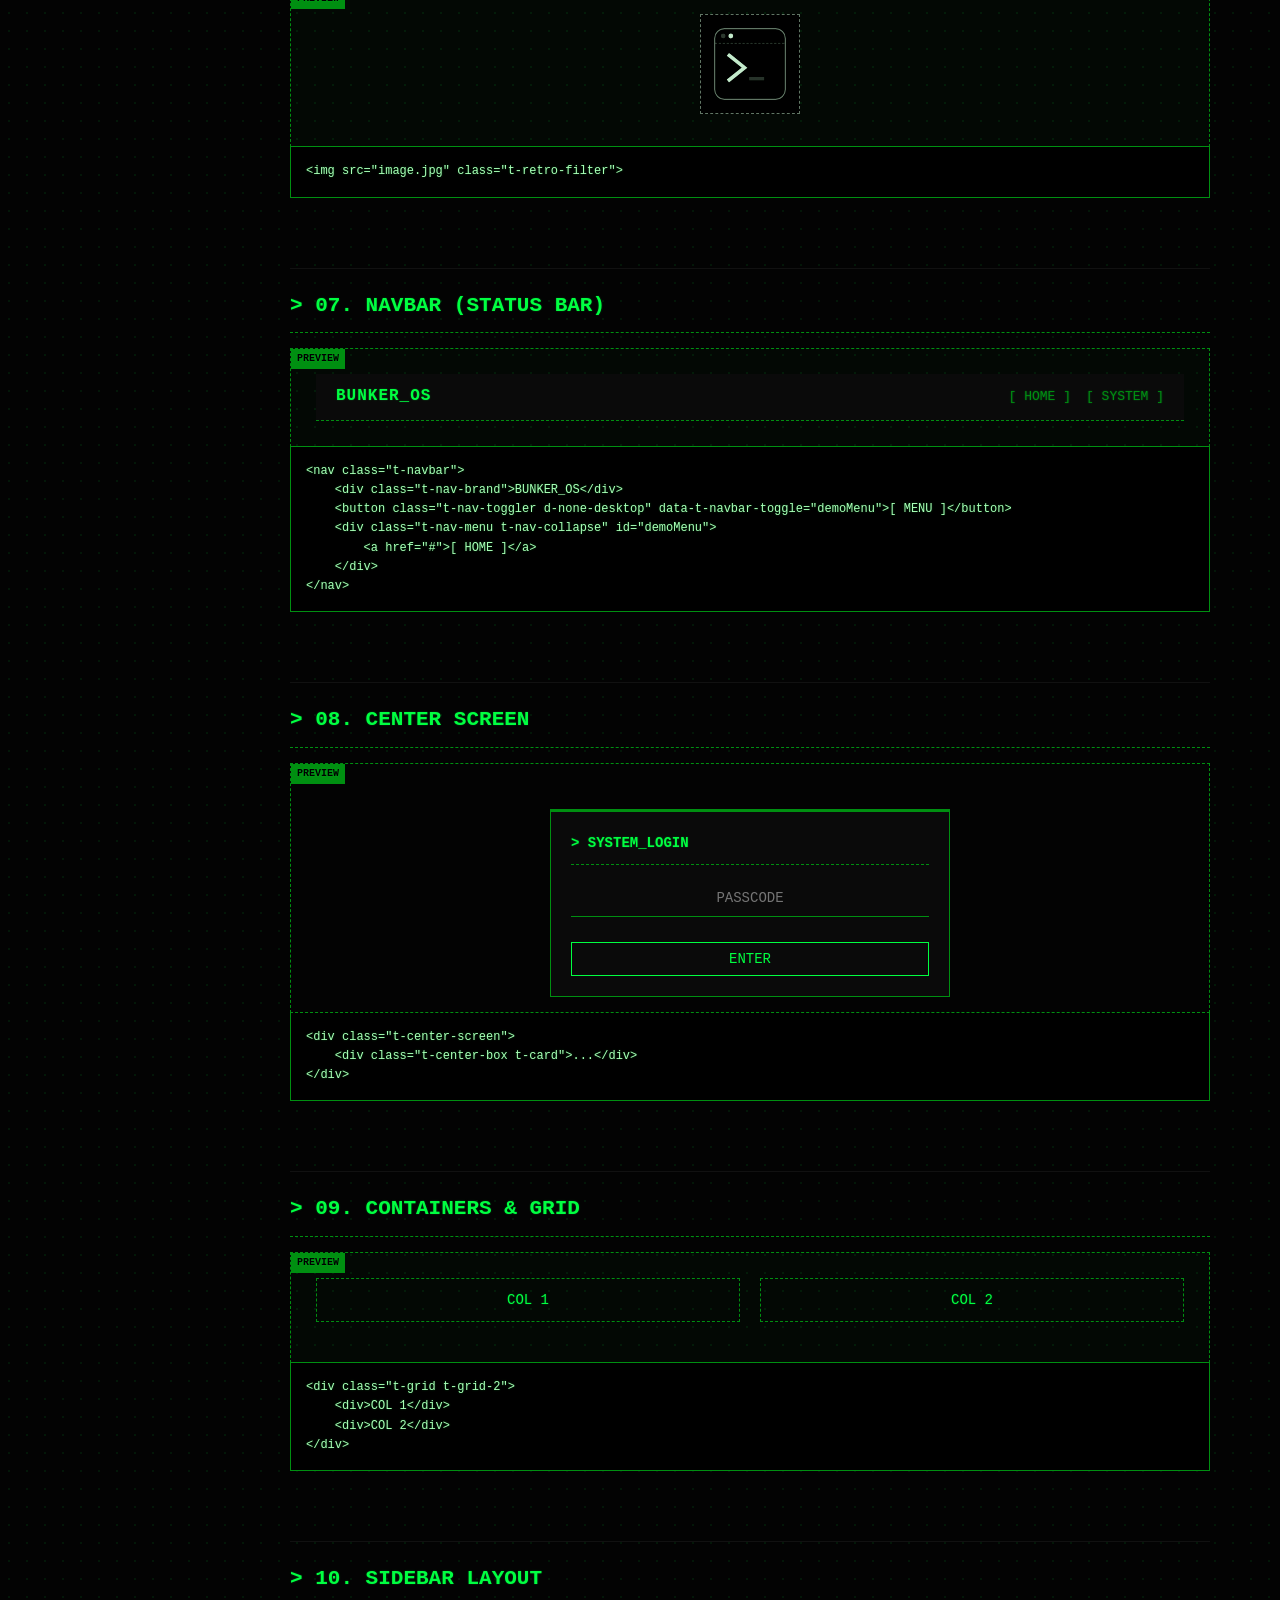
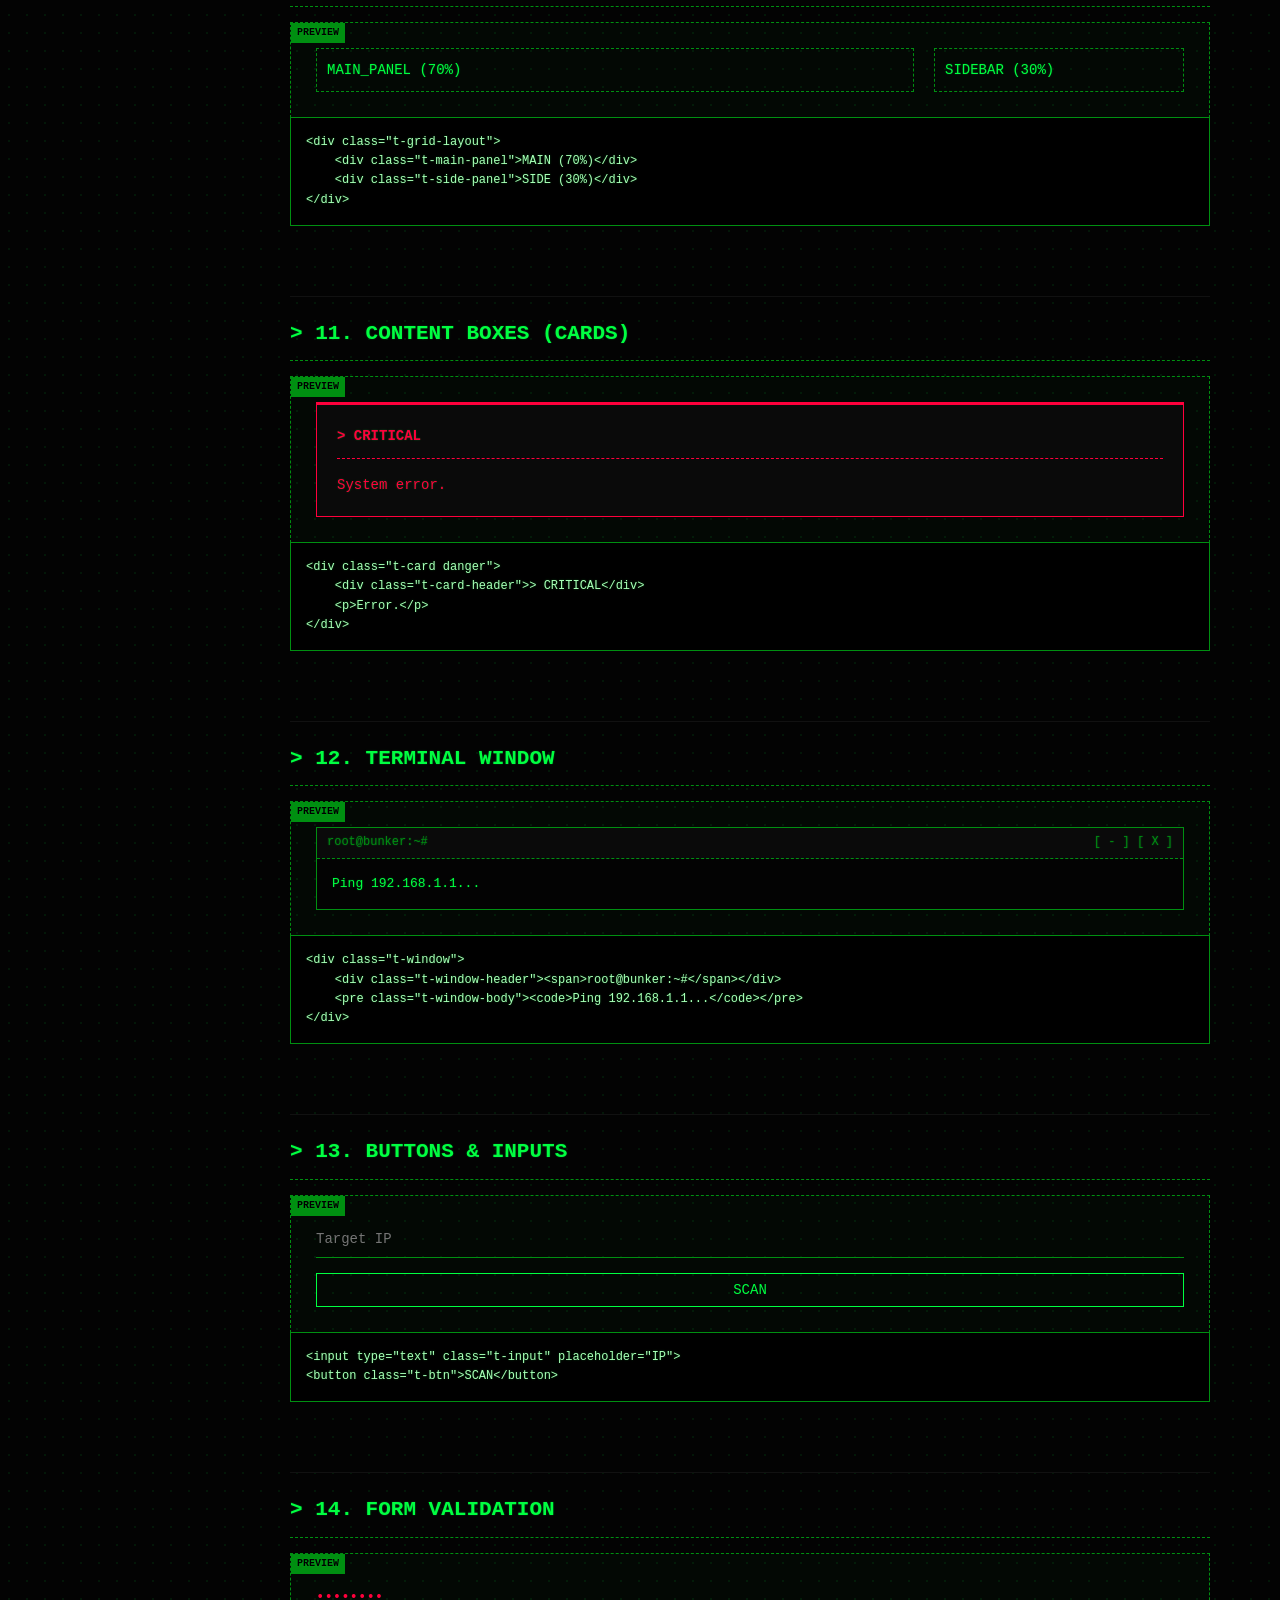
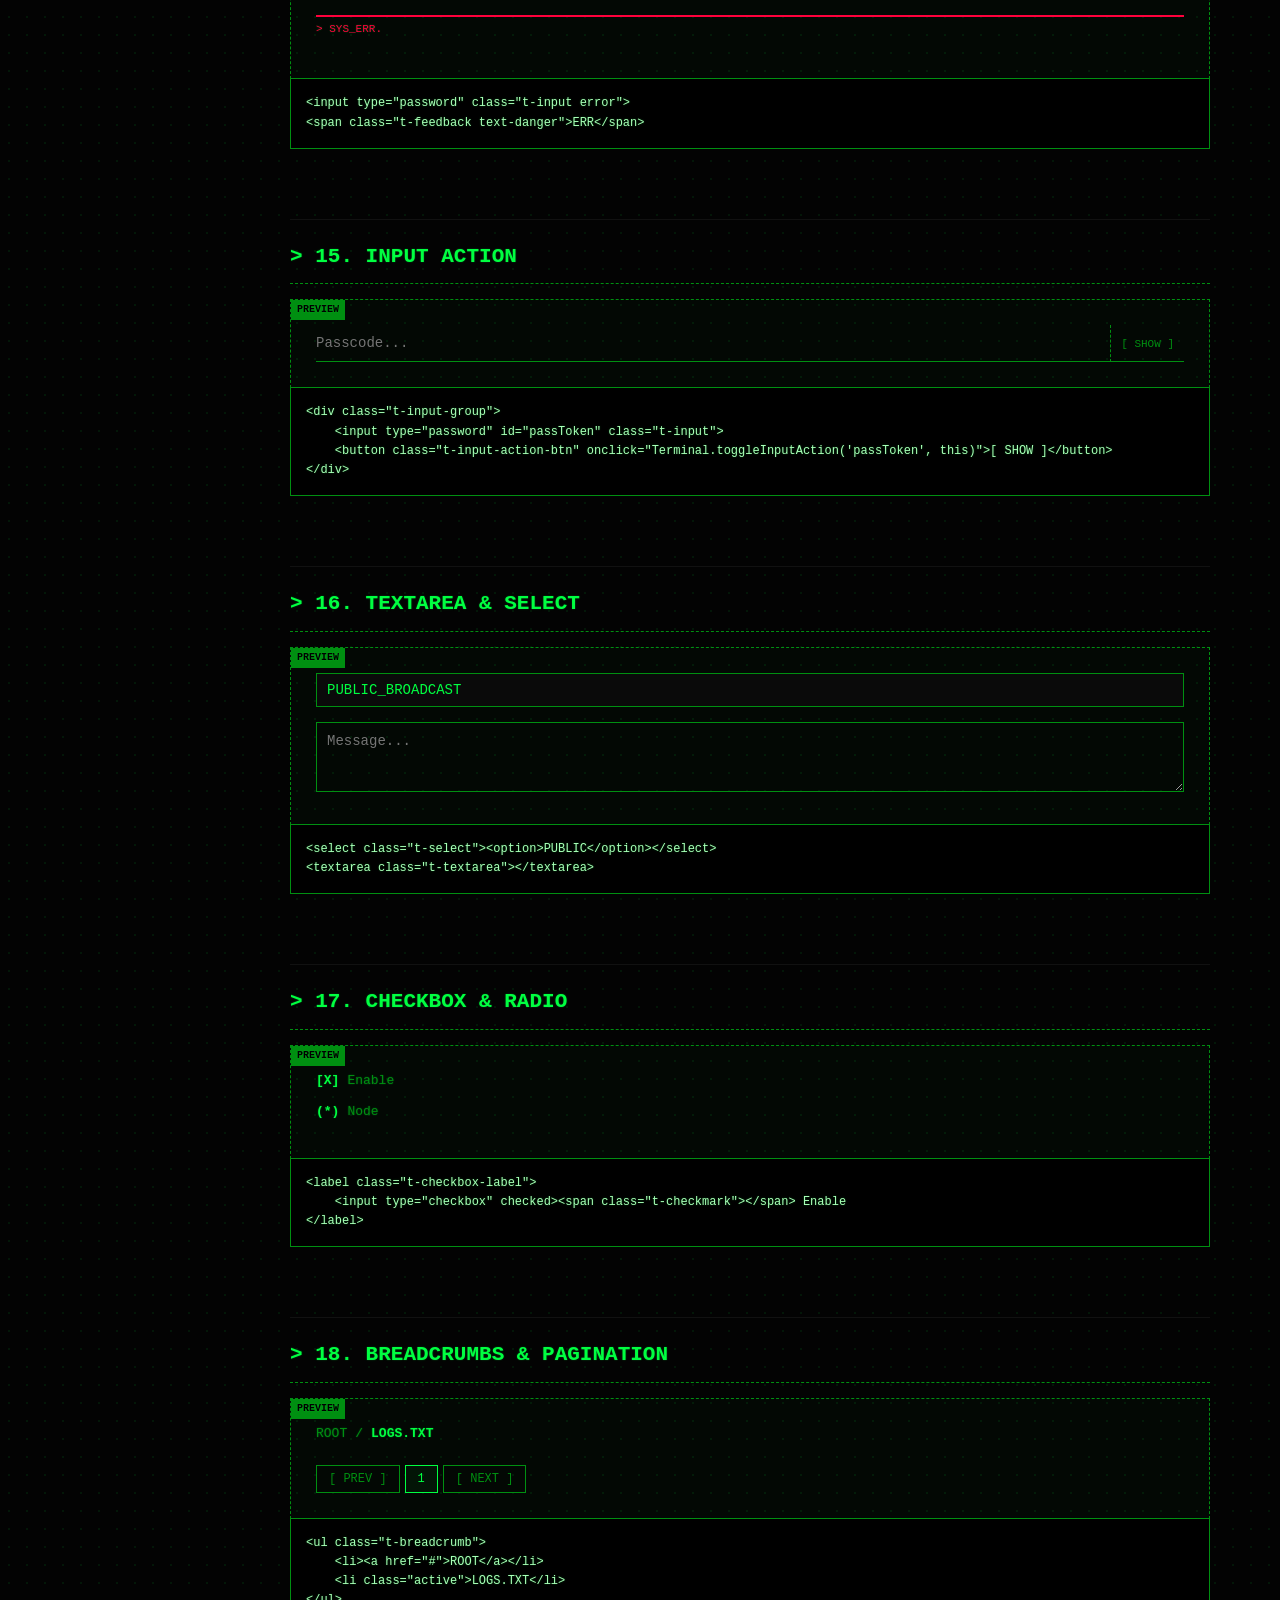
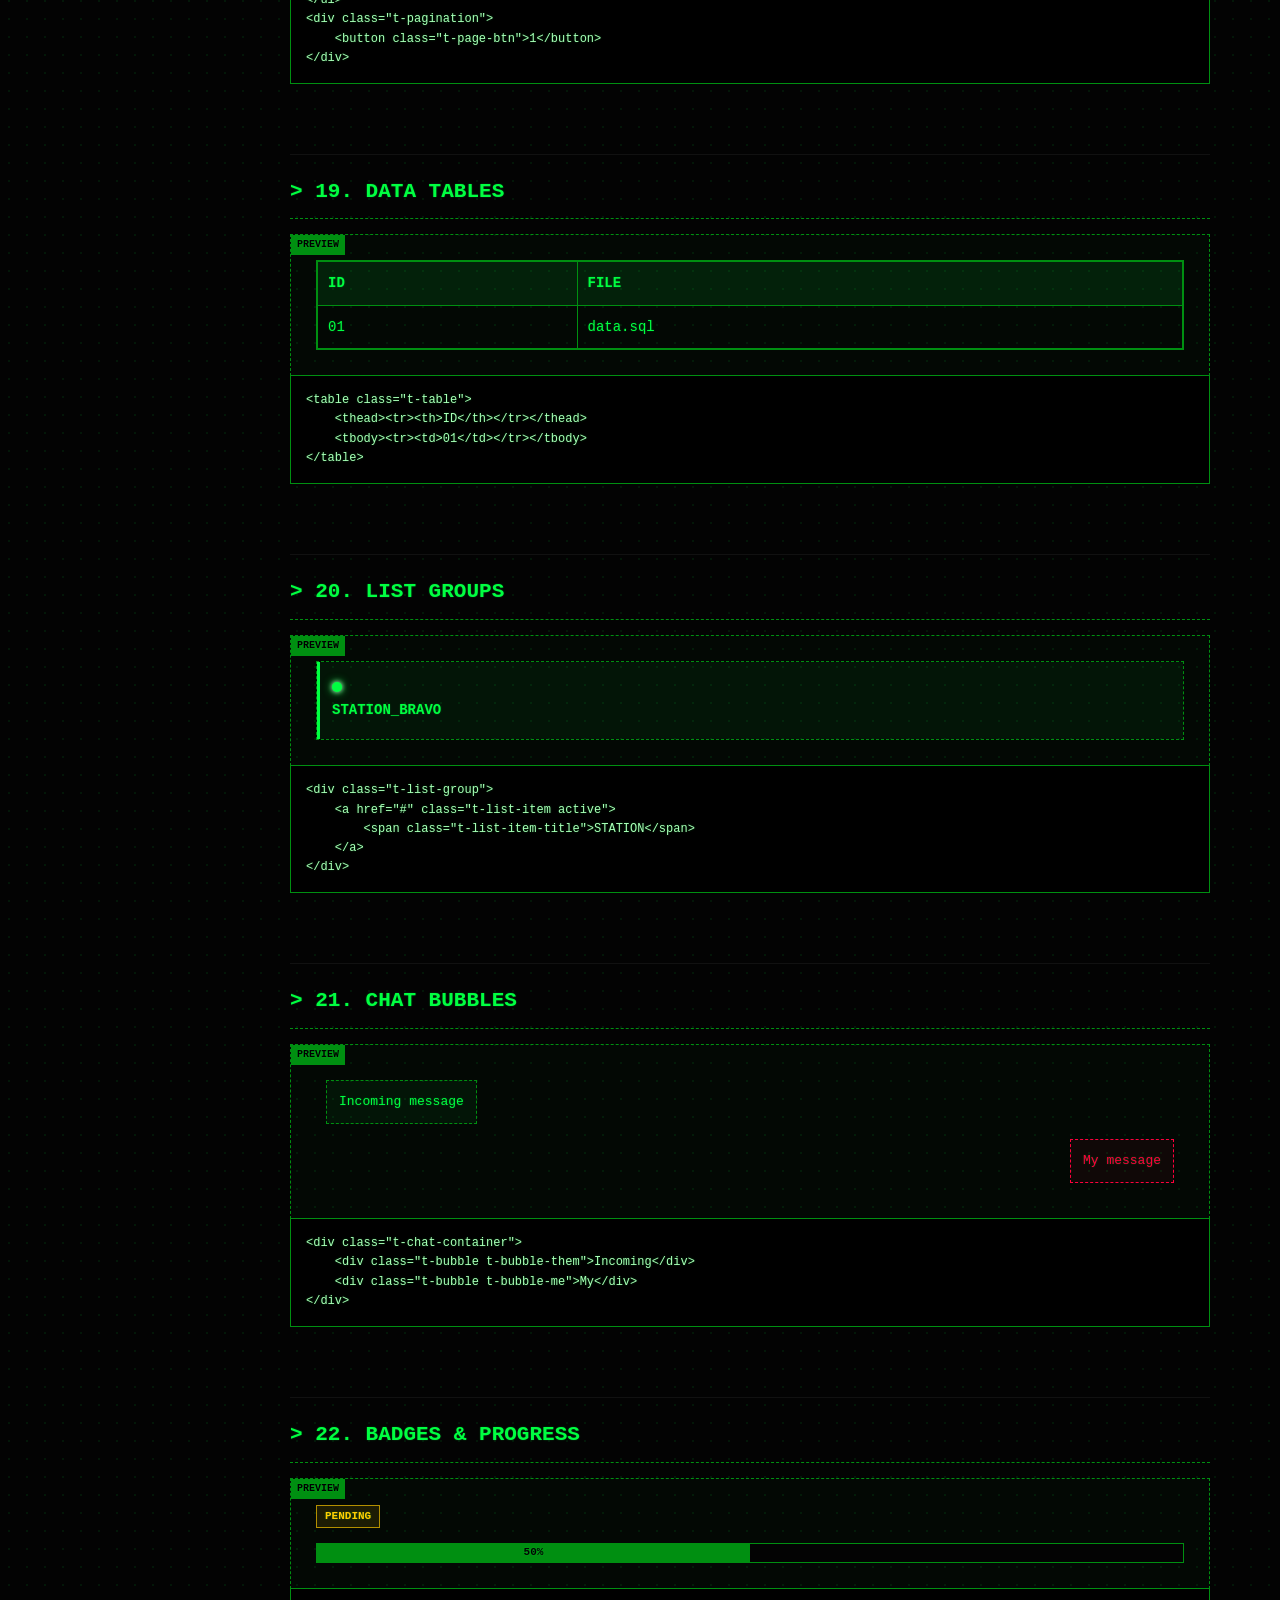
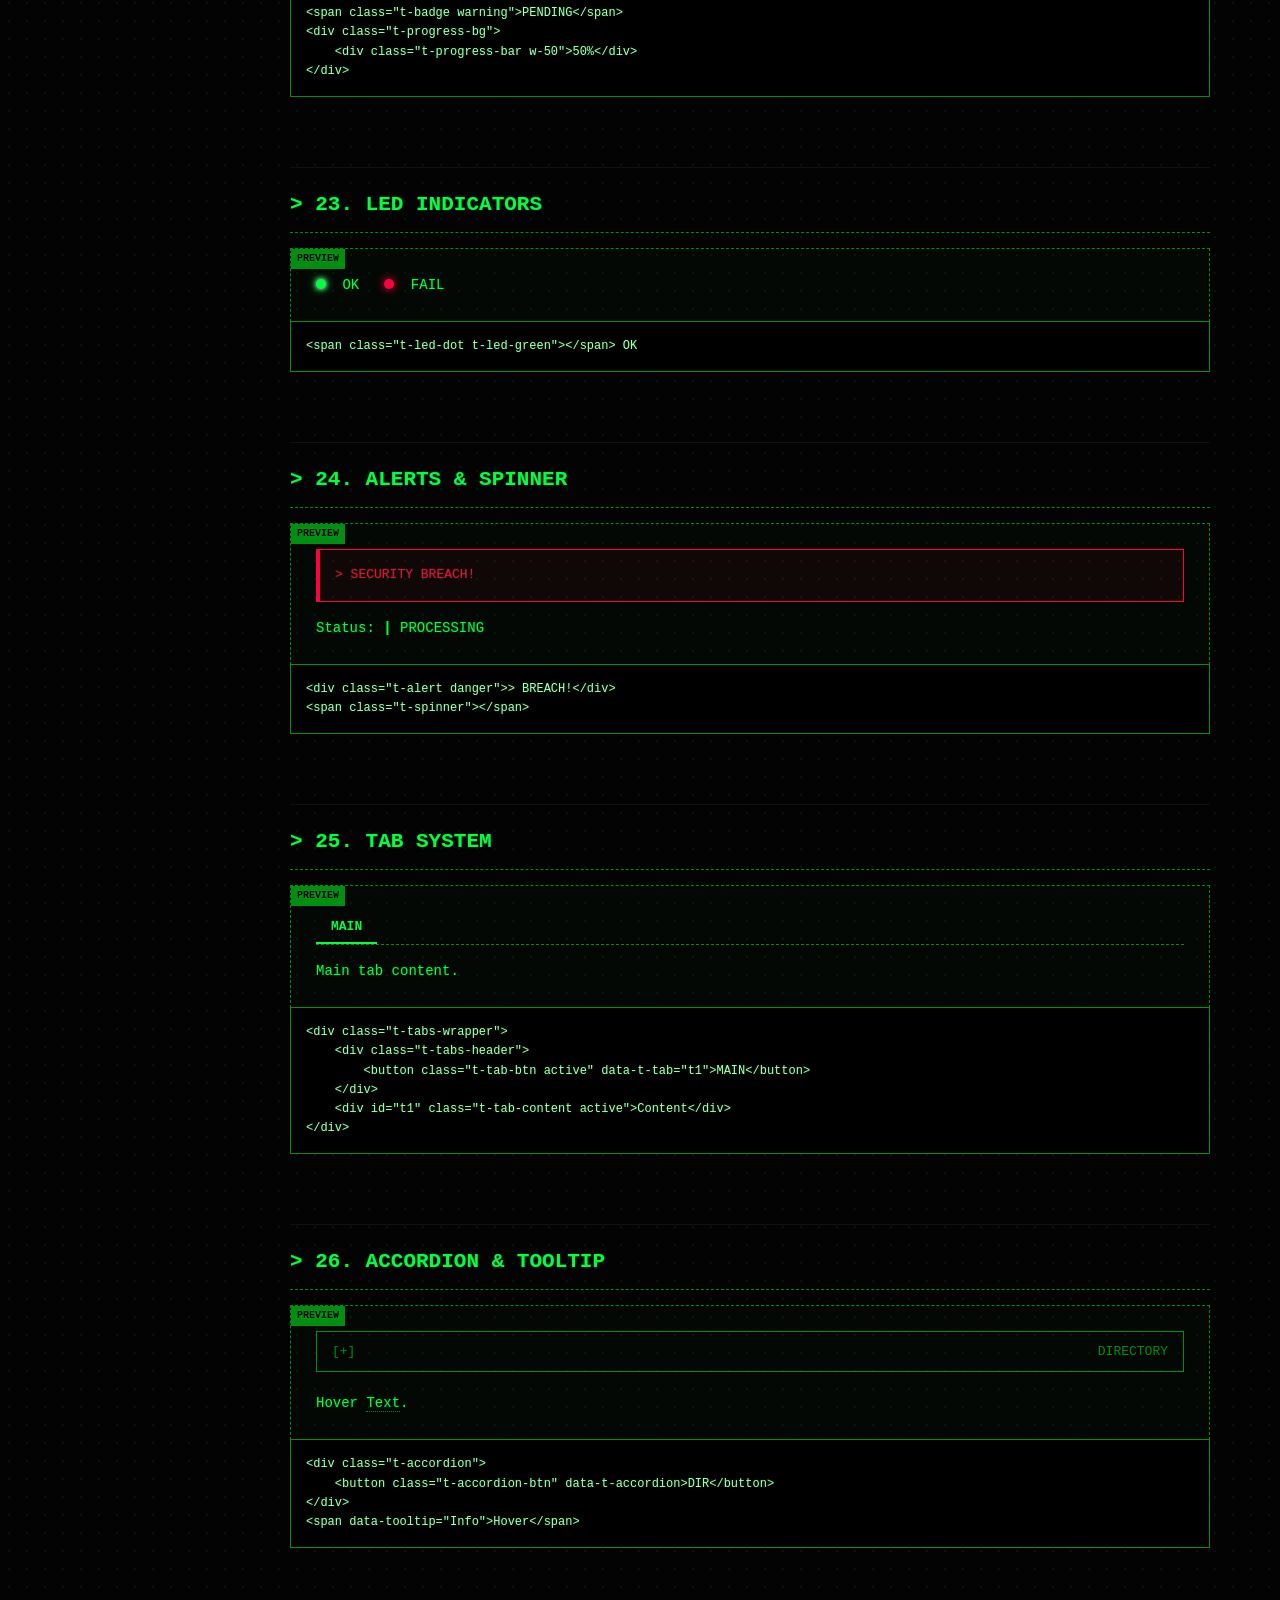
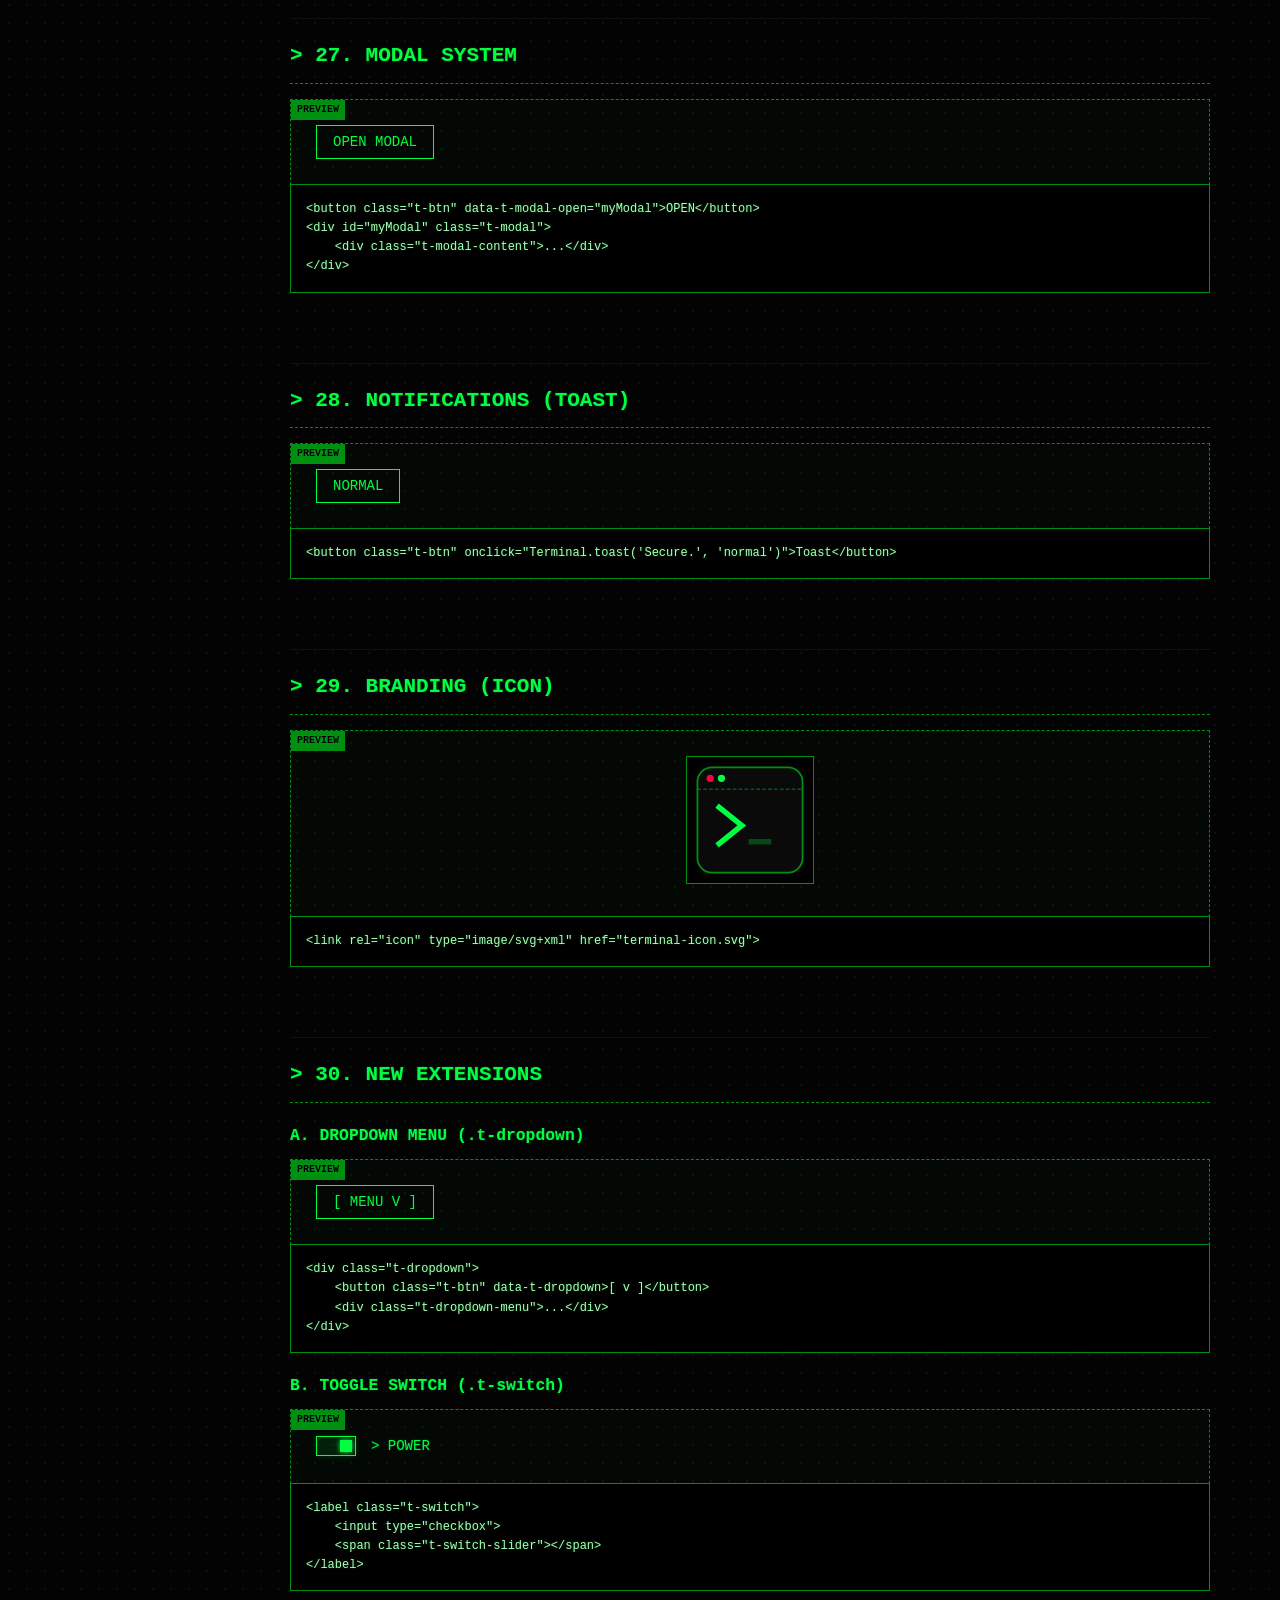
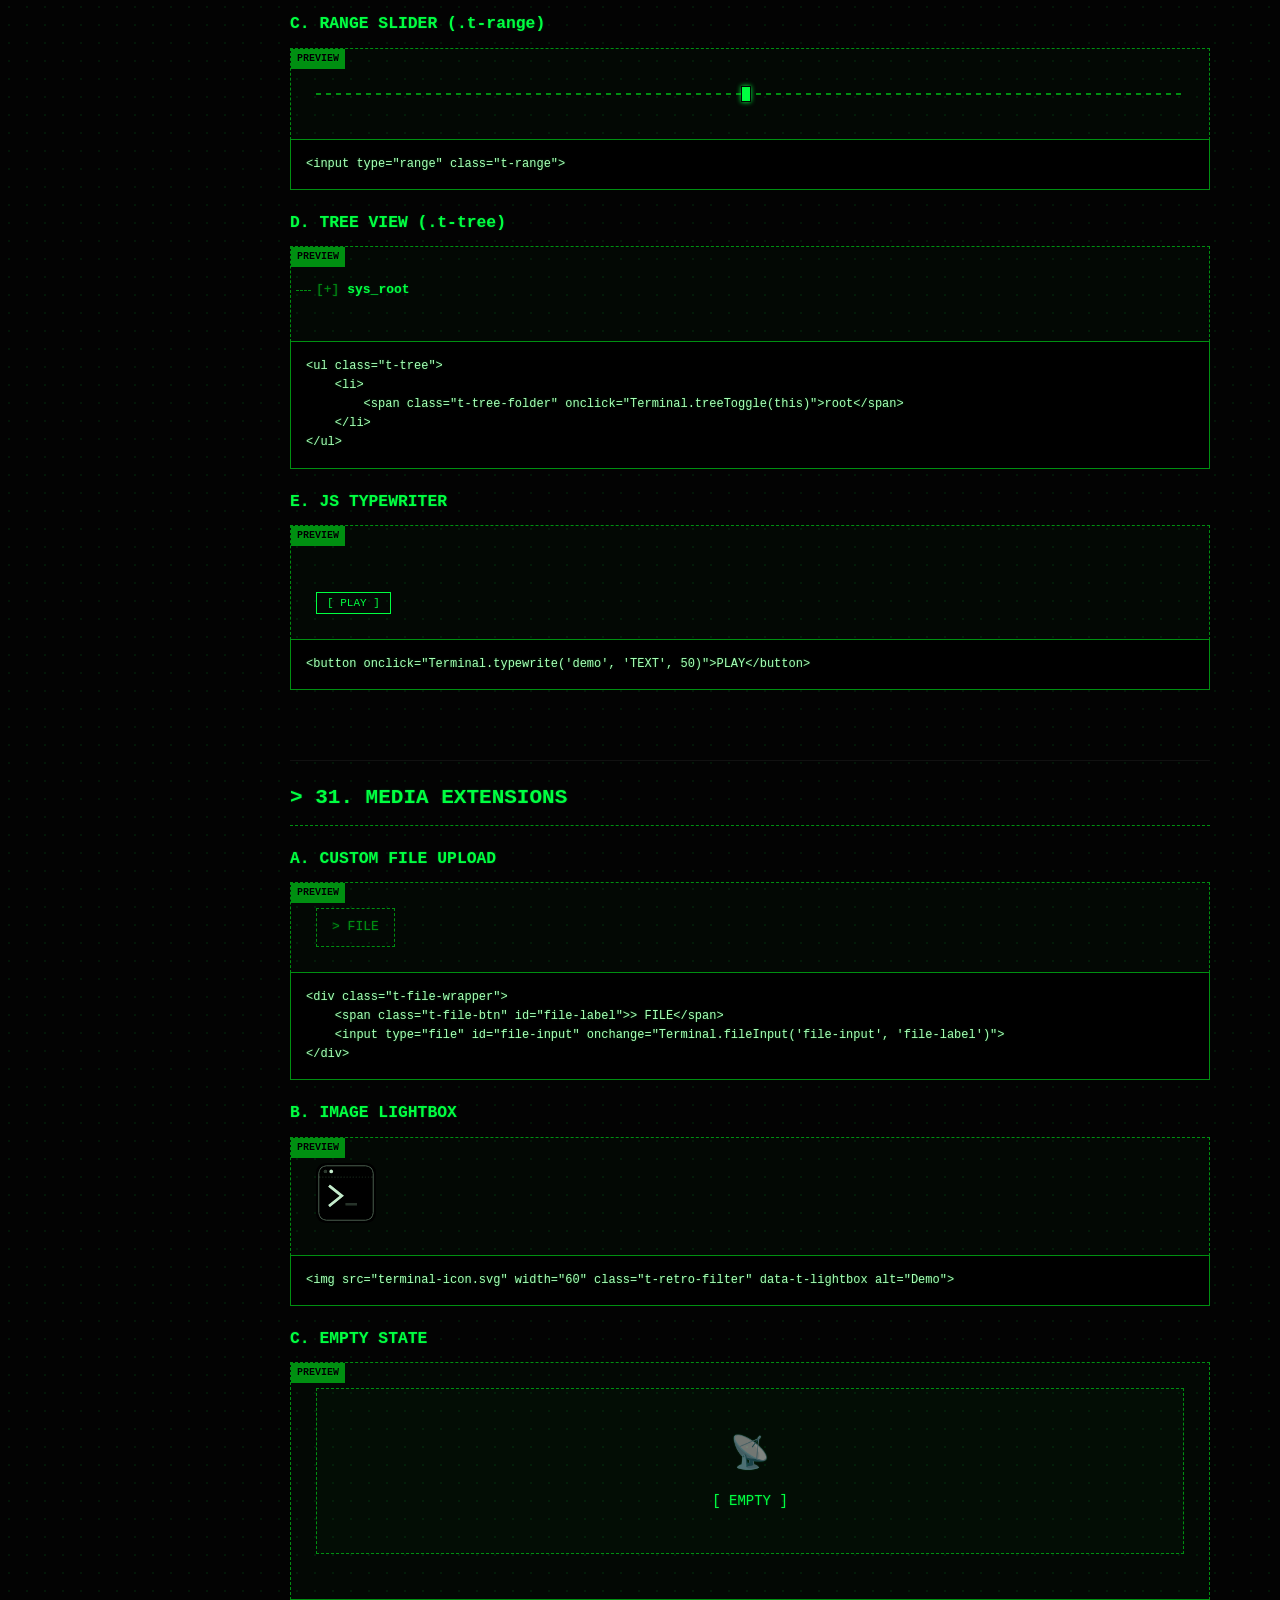
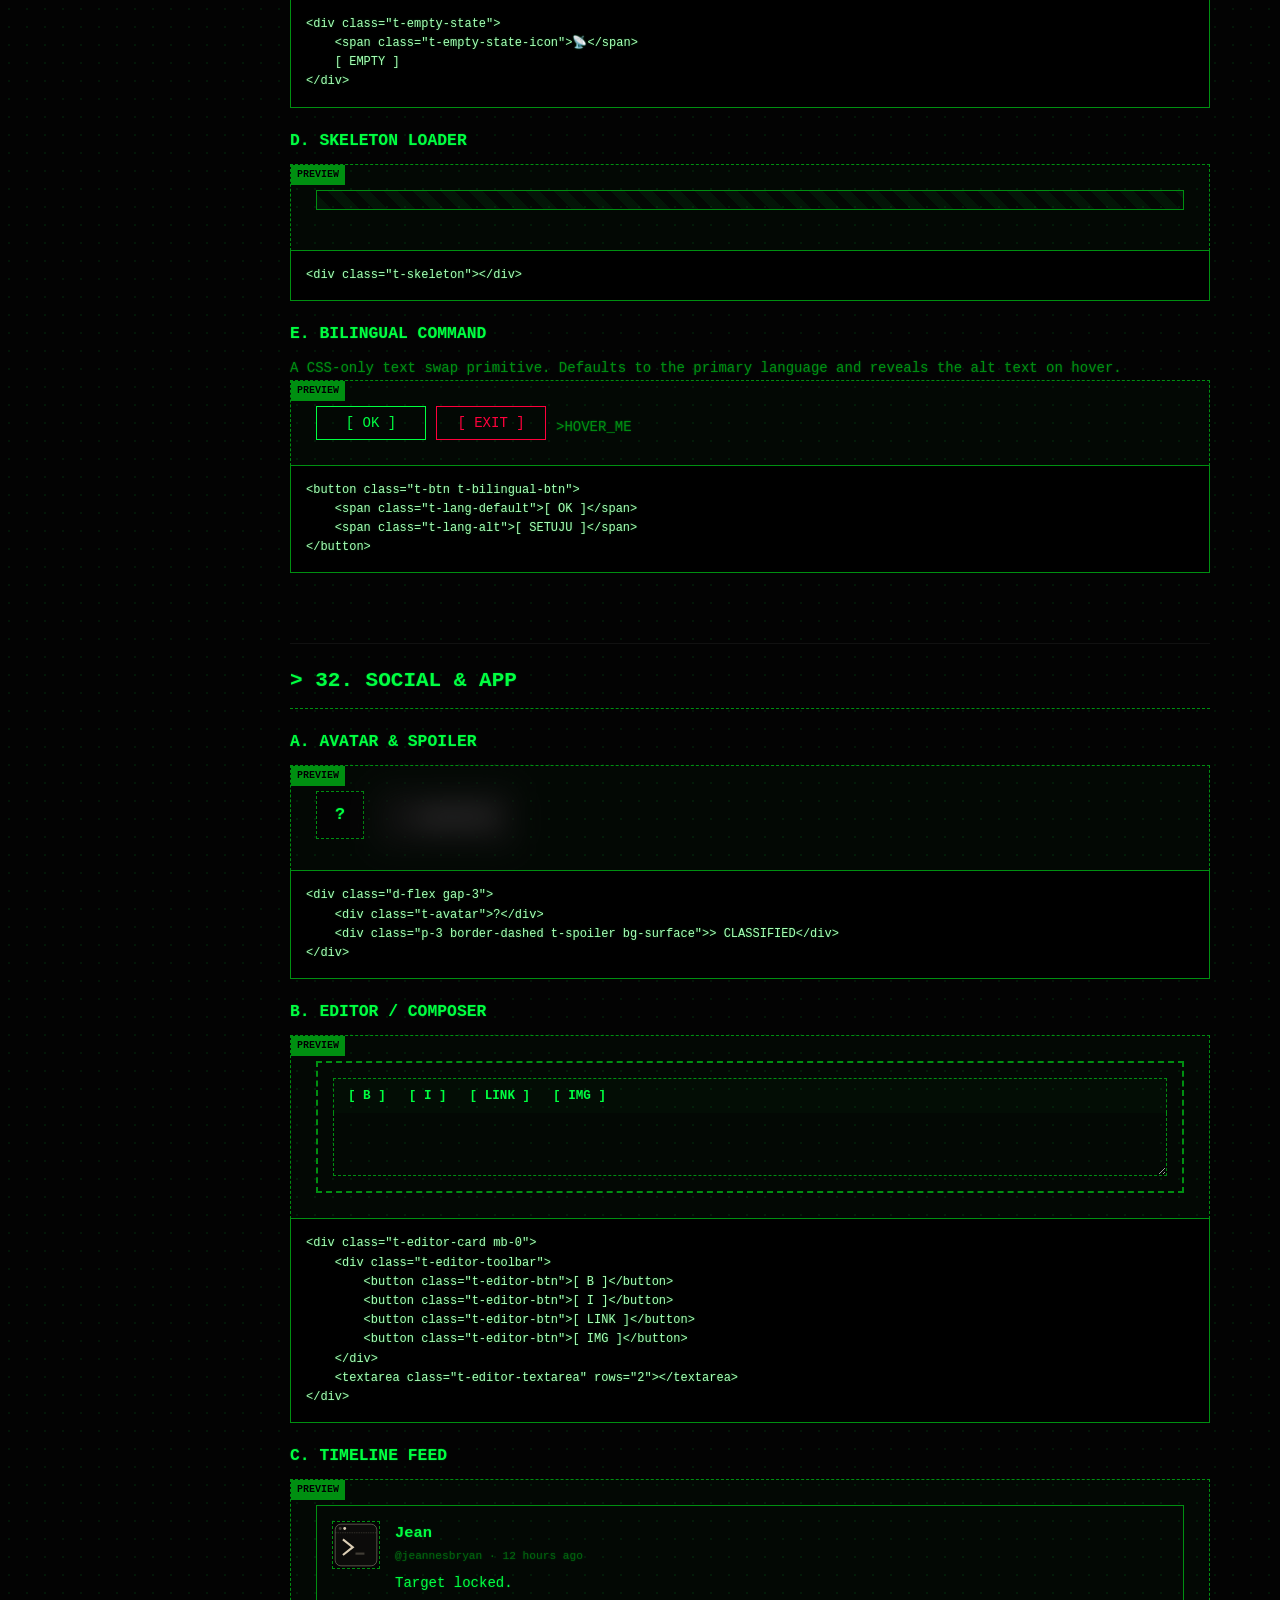
==== commit bfd05c9c: "Refresh docs and add bilingual text swap Updated the docs and README to streamline examples, rename " ====
--- a/docs.html
+++ b/docs.html
@@ -14,7 +14,6 @@
             <img src="terminal-icon.svg" alt="Logo" width="70" class="t-logo-frame">
             <div class="mt-2 font-bold text-success">TERMINAL UI</div>
         </div>
-
         <h3>> SYSTEM_INDEX</h3>
         <ul>
             <li><a href="#intro">> 00. INTRODUCTION</a></li>
@@ -48,13 +47,12 @@
             <li><a href="#toast">> 28. NOTIFICATIONS (TOAST)</a></li>
             <li><a href="#branding">> 29. BRANDING (ICON)</a></li>
             <li><a href="#new-modules">> 30. NEW EXTENSIONS</a></li>
-            <li><a href="#media-modules">> 31. MEDIA EXTENSIONS</a></li>
+            <li><a href="#media-modules">> 31. MEDIA & STATUS</a></li>
             <li><a href="#social-modules">> 32. SOCIAL & APP</a></li>
         </ul>
     </aside>
 
     <main class="t-main-content">
-
         <div id="intro" class="docs-section no-border">
             <h1 class="mb-2">> MAN_PAGE TERMINAL UI <span class="t-blink">_</span></h1>
             <p class="text-muted">A complete manual for retro terminal CSS/JS components. Terminal UI adds data-attribute helpers, command palette, theme presets, safer JS defaults, and reusable docs/landing modules.</p>
@@ -63,7 +61,8 @@
         <div id="starter" class="docs-section">
             <h2 class="t-card-header">> 01. STARTER TEMPLATE (BOILERPLATE)</h2>
             <p class="text-muted">Copy this empty HTML boilerplate to start fresh with Terminal UI.</p>
-            <div class="docs-code"><pre><code>&lt;!DOCTYPE html&gt;
+            <div class="docs-code">
+<pre><code>&lt;!DOCTYPE html&gt;
 &lt;html lang="en" data-terminal-theme="green"&gt;
 &lt;head&gt;
     &lt;meta charset="UTF-8"&gt;
@@ -73,44 +72,42 @@
     &lt;link rel="stylesheet" href="assets/terminal.css"&gt;
 &lt;/head&gt;
 &lt;body class="t-crt"&gt;
-
     &lt;div class="t-container"&gt;
         &lt;!-- Your UI code goes here --&gt;
     &lt;/div&gt;
-
     &lt;script src="assets/terminal.js"&gt;&lt;/script&gt;
 &lt;/body&gt;
-&lt;/html&gt;</code></pre></div>
+&lt;/html&gt;</code></pre>
+            </div>
         </div>
 
         <div id="customization" class="docs-section">
-            <h2 class="t-card-header">> 02. THEME CUSTOMIZATION (CSS VARIABLES)</h2>
-            <p class="text-muted">Terminal UI is designed to be customizable. You can change the "Matrix Green" color scheme to a "Fallout Amber", "Blood Red", or "Sci-Fi Cyan" theme simply by overriding variables in your custom CSS file.</p>
-            <div class="docs-code"><pre><code>/* Add this to your custom CSS file or inside &lt;style&gt; */
-:root {
-    /* Fallout Theme (Amber) */
-    --t-green: #ffb000;         /* Change primary color to Amber */
-    --t-green-dim: #996900;     /* Its dimmed color */
-    
-    /* Background colors */
+            <h2 class="t-card-header">> 02. THEME CUSTOMIZATION</h2>
+            <p class="text-muted">Terminal UI is designed to be customizable. Change the scheme by overriding variables in your custom CSS.</p>
+            <div class="docs-code">
+<pre><code>:root {
+    --t-green: #ffb000; /* Amber */
+    --t-green-dim: #996900;
     --bg-base: #110d00;
     --bg-surface: #1f1700;
-}</code></pre></div>
+}</code></pre>
+            </div>
         </div>
 
         <div id="utility" class="docs-section">
             <h2 class="t-card-header">> 03. UTILITY CLASSES</h2>
-            <p class="text-muted">Adapting standard utility naming (similar to Bootstrap/Tailwind) so you don't need to write inline CSS.</p>
             <div class="docs-example">
                 <div class="d-flex justify-content-between align-items-center mb-3">
                     <div class="text-danger font-bold t-blink">D-FLEX & T-BLINK</div>
                     <div class="fs-small text-muted">FS-SMALL & TEXT-MUTED</div>
                 </div>
             </div>
-            <div class="docs-code"><pre><code>&lt;div class="d-flex justify-content-between align-items-center mb-3"&gt;
+            <div class="docs-code">
+<pre><code>&lt;div class="d-flex justify-content-between align-items-center mb-3"&gt;
     &lt;div class="text-danger font-bold t-blink"&gt;D-FLEX &amp; T-BLINK&lt;/div&gt;
     &lt;div class="fs-small text-muted"&gt;FS-SMALL &amp; TEXT-MUTED&lt;/div&gt;
-&lt;/div&gt;</code></pre></div>
+&lt;/div&gt;</code></pre>
+            </div>
             <div class="t-window mb-0 mt-3">
                 <div class="t-window-header">Utility_Classes_List.txt</div>
                 <div class="t-window-body t-docs-utility-list">
@@ -125,60 +122,39 @@
 
         <div id="responsive" class="docs-section">
             <h2 class="t-card-header">> 04. RESPONSIVENESS & BREAKPOINTS</h2>
-            <p class="text-muted">Terminal UI is <strong>Mobile-First</strong>. Grid structures automatically collapse into 1 full column on screens smaller than <strong>768px (Tablet/Mobile)</strong>.</p>
-            <p class="text-muted mt-2">You can also use explicit responsive utilities to show or hide elements based on screen size:</p>
-            <div class="docs-example">
-                <div class="p-3 border-dashed text-center d-none-mobile bg-surface">
-                    > VISIBLE ON DESKTOP ONLY (.d-none-mobile)
-                </div>
-                <div class="p-3 border-dashed border-danger text-center d-none-desktop text-danger">
-                    > VISIBLE ON MOBILE ONLY (.d-none-desktop)
-                </div>
-            </div>
-            <div class="docs-code"><pre><code>&lt;!-- Will be hidden on mobile --&gt;
-&lt;div class="d-none-mobile"&gt;Desktop Only&lt;/div&gt;
-
-&lt;!-- Will be hidden on desktop --&gt;
-&lt;div class="d-none-desktop"&gt;Mobile Only&lt;/div&gt;</code></pre></div>
+            <div class="docs-example">
+                <div class="p-3 border-dashed text-center d-none-mobile bg-surface">> VISIBLE ON DESKTOP ONLY (.d-none-mobile)</div>
+                <div class="p-3 border-dashed border-danger text-center d-none-desktop text-danger">> VISIBLE ON MOBILE ONLY (.d-none-desktop)</div>
+            </div>
+            <div class="docs-code">
+<pre><code>&lt;div class="d-none-mobile"&gt;Desktop Only&lt;/div&gt;
+&lt;div class="d-none-desktop"&gt;Mobile Only&lt;/div&gt;</code></pre>
+            </div>
         </div>
 
         <div id="layout-modules" class="docs-section">
             <h2 class="t-card-header">> 05. LAYOUT MODULES</h2>
-            <p class="text-muted">Built-in complex modules for building specific applications.</p>
-            
             <h3 class="font-bold text-success mb-2 mt-4">A. KANBAN BOARD (.t-board)</h3>
             <div class="docs-example overflow-hidden">
                 <div class="t-board">
                     <div class="t-board-column">
                         <div class="t-board-header">PENDING</div>
-                        <div class="t-board-body">
-                            <div class="t-board-card">Data Encryption Task</div>
-                            <div class="t-board-card">Server Patching</div>
-                        </div>
+                        <div class="t-board-body"><div class="t-board-card">Data Task</div></div>
                     </div>
                     <div class="t-board-column">
                         <div class="t-board-header text-danger">URGENT</div>
-                        <div class="t-board-body">
-                            <div class="t-board-card t-flicker">System Breached!</div>
-                        </div>
-                    </div>
-                </div>
-            </div>
-            <div class="docs-code"><pre><code>&lt;div class="t-board"&gt;
+                        <div class="t-board-body"><div class="t-board-card t-flicker">System Breached!</div></div>
+                    </div>
+                </div>
+            </div>
+            <div class="docs-code">
+<pre><code>&lt;div class="t-board"&gt;
     &lt;div class="t-board-column"&gt;
         &lt;div class="t-board-header"&gt;PENDING&lt;/div&gt;
-        &lt;div class="t-board-body"&gt;
-            &lt;div class="t-board-card"&gt;Data Encryption Task&lt;/div&gt;
-            &lt;div class="t-board-card"&gt;Server Patching&lt;/div&gt;
-        &lt;/div&gt;
+        &lt;div class="t-board-body"&gt;&lt;div class="t-board-card"&gt;Data Task&lt;/div&gt;&lt;/div&gt;
     &lt;/div&gt;
-    &lt;div class="t-board-column"&gt;
-        &lt;div class="t-board-header text-danger"&gt;URGENT&lt;/div&gt;
-        &lt;div class="t-board-body"&gt;
-            &lt;div class="t-board-card t-flicker"&gt;System Breached!&lt;/div&gt;
-        &lt;/div&gt;
-    &lt;/div&gt;
-&lt;/div&gt;</code></pre></div>
+&lt;/div&gt;</code></pre>
+            </div>
 
             <h3 class="font-bold text-success mt-4 mb-2">B. THREAD CONNECTOR (.t-thread)</h3>
             <div class="docs-example">
@@ -187,50 +163,45 @@
                         <span class="text-muted fs-small">10:00 AM</span>
                         <p class="m-0">Satellite is airborne.</p>
                     </div>
-                    <div class="t-thread-item">
-                        <span class="text-muted fs-small">10:15 AM</span>
-                        <p class="m-0">Receiving transmission from Sector 7.</p>
-                    </div>
-                </div>
-            </div>
-            <div class="docs-code"><pre><code>&lt;div class="t-thread"&gt;
+                </div>
+            </div>
+            <div class="docs-code">
+<pre><code>&lt;div class="t-thread"&gt;
     &lt;div class="t-thread-item"&gt;
         &lt;span class="text-muted fs-small"&gt;10:00 AM&lt;/span&gt;
         &lt;p class="m-0"&gt;Satellite is airborne.&lt;/p&gt;
     &lt;/div&gt;
-    &lt;div class="t-thread-item"&gt;
-        &lt;span class="text-muted fs-small"&gt;10:15 AM&lt;/span&gt;
-        &lt;p class="m-0"&gt;Receiving transmission from Sector 7.&lt;/p&gt;
-    &lt;/div&gt;
-&lt;/div&gt;</code></pre></div>
+&lt;/div&gt;</code></pre>
+            </div>
 
             <h3 class="font-bold text-success mt-4 mb-2">C. MARKDOWN BODY (.t-markdown)</h3>
             <div class="docs-example">
                 <div class="t-markdown">
                     <h3>Terminal Heading</h3>
-                    <p>Normal text with <code>inline_code</code> in the middle.</p>
-                    <blockquote>Message from commander: Defend the bunker!</blockquote>
-                </div>
-            </div>
-            <div class="docs-code"><pre><code>&lt;div class="t-markdown"&gt;
+                    <p>Text with <code>inline_code</code>.</p>
+                    <blockquote>Message: Defend the bunker!</blockquote>
+                </div>
+            </div>
+            <div class="docs-code">
+<pre><code>&lt;div class="t-markdown"&gt;
     &lt;h3&gt;Terminal Heading&lt;/h3&gt;
-    &lt;p&gt;Normal text with &lt;code&gt;inline_code&lt;/code&gt; in the middle.&lt;/p&gt;
-    &lt;blockquote&gt;Message from commander: Defend the bunker!&lt;/blockquote&gt;
-&lt;/div&gt;</code></pre></div>
+    &lt;p&gt;Text with &lt;code&gt;inline_code&lt;/code&gt;.&lt;/p&gt;
+&lt;/div&gt;</code></pre>
+            </div>
         </div>
 
         <div id="filters" class="docs-section">
             <h2 class="t-card-header">> 06. VISUAL FILTERS</h2>
-            <p class="text-muted">Use the <code>.t-retro-filter</code> class on images (img) or iframes to instantly transform them into an old-school monochrome green/sepia style.</p>
             <div class="docs-example text-center">
-                <img src="terminal-icon.svg" width="100" class="t-retro-filter bg-surface border-dashed p-2" alt="Retro Filter Logo">
-            </div>
-            <div class="docs-code"><pre><code>&lt;img src="image.jpg" class="t-retro-filter"&gt;</code></pre></div>
+                <img src="terminal-icon.svg" width="100" class="t-retro-filter bg-surface border-dashed p-2" alt="Retro Filter">
+            </div>
+            <div class="docs-code">
+<pre><code>&lt;img src="image.jpg" class="t-retro-filter"&gt;</code></pre>
+            </div>
         </div>
 
         <div id="navbar" class="docs-section">
             <h2 class="t-card-header">> 07. NAVBAR (STATUS BAR)</h2>
-            <p class="text-muted">Now equipped with a mobile-ready hamburger menu. Use <code>.t-nav-toggler</code> and <code>.t-nav-collapse</code> to enable it.</p>
             <div class="docs-example">
                 <nav class="t-navbar mb-0">
                     <div class="t-nav-brand">BUNKER_OS</div>
@@ -241,22 +212,19 @@
                     </div>
                 </nav>
             </div>
-            <div class="docs-code"><pre><code>&lt;nav class="t-navbar"&gt;
+            <div class="docs-code">
+<pre><code>&lt;nav class="t-navbar"&gt;
     &lt;div class="t-nav-brand"&gt;BUNKER_OS&lt;/div&gt;
-    
-    &lt;!-- Mobile toggler button --&gt;
-    &lt;button class="t-nav-toggler d-none-desktop" onclick="Terminal.navbarToggle('demoMenu')"&gt;[ MENU ]&lt;/button&gt;
-    
-    &lt;!-- Menu wrapper with collapse class --&gt;
+    &lt;button class="t-nav-toggler d-none-desktop" data-t-navbar-toggle="demoMenu"&gt;[ MENU ]&lt;/button&gt;
     &lt;div class="t-nav-menu t-nav-collapse" id="demoMenu"&gt;
         &lt;a href="#"&gt;[ HOME ]&lt;/a&gt;
-        &lt;a href="#"&gt;[ SYSTEM ]&lt;/a&gt;
     &lt;/div&gt;
-&lt;/nav&gt;</code></pre></div>
+&lt;/nav&gt;</code></pre>
+            </div>
         </div>
 
         <div id="center-screen" class="docs-section">
-            <h2 class="t-card-header">> 08. CENTER SCREEN (LOGIN/INSTALL)</h2>
+            <h2 class="t-card-header">> 08. CENTER SCREEN</h2>
             <div class="docs-example t-docs-center-demo">
                 <div class="t-center-screen t-center-screen-demo">
                     <div class="t-center-box t-card mb-0">
@@ -266,159 +234,99 @@
                     </div>
                 </div>
             </div>
-            <div class="docs-code"><pre><code>&lt;div class="t-center-screen"&gt;
-    &lt;div class="t-center-box t-card"&gt;
-        &lt;div class="t-card-header"&gt;&gt; SYSTEM_LOGIN&lt;/div&gt;
-        &lt;input type="password" class="t-input text-center" placeholder="PASSCODE"&gt;
-        &lt;button class="t-btn mt-2 w-100"&gt;ENTER&lt;/button&gt;
-    &lt;/div&gt;
-&lt;/div&gt;</code></pre></div>
+            <div class="docs-code">
+<pre><code>&lt;div class="t-center-screen"&gt;
+    &lt;div class="t-center-box t-card"&gt;...&lt;/div&gt;
+&lt;/div&gt;</code></pre>
+            </div>
         </div>
 
         <div id="grid" class="docs-section">
             <h2 class="t-card-header">> 09. CONTAINERS & GRID</h2>
-            <p class="text-muted">Choose the main container width for your page and divide it into symmetrical grid columns.</p>
-
-            <h3 class="font-bold text-success mb-2 mt-4">A. CONTAINERS</h3>
-            <div class="docs-example">
-                <div class="t-container border-dashed text-center p-2 mb-3 t-demo-strip">
-                    .t-container (Max: 800px) - Suitable for reading/forms.
-                </div>
-                <div class="t-container-fluid border-dashed text-center p-2 t-demo-strip">
-                    .t-container-fluid (Max: 1200px) - Suitable for dashboards.
-                </div>
-            </div>
-            <div class="docs-code"><pre><code>&lt;!-- Standard width (Focus) --&gt;
-&lt;div class="t-container"&gt;...&lt;/div&gt;
-
-&lt;!-- Full width (Dashboard) --&gt;
-&lt;div class="t-container-fluid"&gt;...&lt;/div&gt;</code></pre></div>
-
-            <h3 class="font-bold text-success mb-2 mt-4">B. SYMMETRICAL GRID</h3>
             <div class="docs-example">
                 <div class="t-grid t-grid-2 mb-3">
-                    <div class="p-2 text-center border-dashed">COLUMN 1</div>
-                    <div class="p-2 text-center border-dashed">COLUMN 2</div>
-                </div>
-                <div class="t-grid t-grid-3">
-                    <div class="p-2 text-center border-dashed fs-small">COL 1</div>
-                    <div class="p-2 text-center border-dashed fs-small">COL 2</div>
-                    <div class="p-2 text-center border-dashed fs-small">COL 3</div>
-                </div>
-            </div>
-            <div class="docs-code"><pre><code>&lt;div class="t-grid t-grid-2"&gt;
-    &lt;div class="p-2 text-center border-dashed"&gt;COLUMN 1&lt;/div&gt;
-    &lt;div class="p-2 text-center border-dashed"&gt;COLUMN 2&lt;/div&gt;
-&lt;/div&gt;</code></pre></div>
+                    <div class="p-2 text-center border-dashed">COL 1</div>
+                    <div class="p-2 text-center border-dashed">COL 2</div>
+                </div>
+            </div>
+            <div class="docs-code">
+<pre><code>&lt;div class="t-grid t-grid-2"&gt;
+    &lt;div&gt;COL 1&lt;/div&gt;
+    &lt;div&gt;COL 2&lt;/div&gt;
+&lt;/div&gt;</code></pre>
+            </div>
         </div>
 
         <div id="layout-relay" class="docs-section">
-            <h2 class="t-card-header">> 10. SIDEBAR LAYOUT (RELAY-STYLE)</h2>
+            <h2 class="t-card-header">> 10. SIDEBAR LAYOUT</h2>
             <div class="docs-example">
                 <div class="t-grid-layout">
                     <div class="t-main-panel p-2 border-dashed">MAIN_PANEL (70%)</div>
                     <div class="t-side-panel p-2 border-dashed">SIDEBAR (30%)</div>
                 </div>
             </div>
-            <div class="docs-code"><pre><code>&lt;div class="t-grid-layout"&gt;
-    &lt;div class="t-main-panel"&gt;MAIN_PANEL (70%)&lt;/div&gt;
-    &lt;div class="t-side-panel"&gt;SIDEBAR (30%)&lt;/div&gt;
-&lt;/div&gt;</code></pre></div>
+            <div class="docs-code">
+<pre><code>&lt;div class="t-grid-layout"&gt;
+    &lt;div class="t-main-panel"&gt;MAIN (70%)&lt;/div&gt;
+    &lt;div class="t-side-panel"&gt;SIDE (30%)&lt;/div&gt;
+&lt;/div&gt;</code></pre>
+            </div>
         </div>
 
         <div id="card" class="docs-section">
             <h2 class="t-card-header">> 11. CONTENT BOXES (CARDS)</h2>
             <div class="docs-example">
-                <div class="t-card">
-                    <div class="t-card-header">> SERVER_STATUS</div>
-                    <p>Satellite system is running in optimal condition.</p>
-                </div>
-
-                <div class="t-card warning">
-                    <div class="t-card-header">> ALERT_SYSTEM</div>
-                    <p>Minor warning regarding storage capacity.</p>
-                </div>
-
                 <div class="t-card danger mb-0">
-                    <div class="t-card-header">> CRITICAL_WARNING</div>
-                    <p>Anomaly detected in the firewall. <span class="t-blink">Urgent!</span></p>
-                </div>
-            </div>
-            <div class="docs-code"><pre><code>&lt;div class="t-card"&gt;
-    &lt;div class="t-card-header"&gt;&gt; SERVER_STATUS&lt;/div&gt;
-    &lt;p&gt;Satellite system is running...&lt;/p&gt;
-&lt;/div&gt;
-
-&lt;div class="t-card warning"&gt;
-    &lt;div class="t-card-header"&gt;&gt; ALERT_SYSTEM&lt;/div&gt;
-    &lt;p&gt;Minor warning.&lt;/p&gt;
-&lt;/div&gt;
-
-&lt;div class="t-card danger"&gt;
-    &lt;div class="t-card-header"&gt;&gt; CRITICAL_WARNING&lt;/div&gt;
-    &lt;p&gt;Anomaly detected in the firewall.&lt;/p&gt;
-&lt;/div&gt;</code></pre></div>
+                    <div class="t-card-header">> CRITICAL</div>
+                    <p>System error.</p>
+                </div>
+            </div>
+            <div class="docs-code">
+<pre><code>&lt;div class="t-card danger"&gt;
+    &lt;div class="t-card-header"&gt;&gt; CRITICAL&lt;/div&gt;
+    &lt;p&gt;Error.&lt;/p&gt;
+&lt;/div&gt;</code></pre>
+            </div>
         </div>
 
         <div id="code-block" class="docs-section">
-            <h2 class="t-card-header">> 12. TERMINAL WINDOW (CODE BLOCK)</h2>
-            <p class="text-muted">Epic components for displaying scripts or console outputs.</p>
+            <h2 class="t-card-header">> 12. TERMINAL WINDOW</h2>
             <div class="docs-example">
                 <div class="t-window mb-0">
                     <div class="t-window-header"><span>root@bunker:~#</span><span>[ - ] [ X ]</span></div>
-                    <pre class="t-window-body"><code>Ping 192.168.1.1...
-Reply from 192.168.1.1: bytes=32 time&lt;1ms TTL=64
-> CONNECTION STABLE.</code></pre>
-                </div>
-            </div>
-            <div class="docs-code"><pre><code>&lt;div class="t-window"&gt;
-    &lt;div class="t-window-header"&gt;
-        &lt;span&gt;root@bunker:~#&lt;/span&gt;
-        &lt;span&gt;[ - ] [ X ]&lt;/span&gt;
-    &lt;/div&gt;
-    &lt;pre class="t-window-body"&gt;&lt;code&gt;Ping 192.168.1.1...
-Reply from 192.168.1.1: bytes=32 time&lt;1ms TTL=64
-&gt; CONNECTION STABLE.&lt;/code&gt;&lt;/pre&gt;
-&lt;/div&gt;</code></pre></div>
+                    <pre class="t-window-body"><code>Ping 192.168.1.1...</code></pre>
+                </div>
+            </div>
+            <div class="docs-code">
+<pre><code>&lt;div class="t-window"&gt;
+    &lt;div class="t-window-header"&gt;&lt;span&gt;root@bunker:~#&lt;/span&gt;&lt;/div&gt;
+    &lt;pre class="t-window-body"&gt;&lt;code&gt;Ping 192.168.1.1...&lt;/code&gt;&lt;/pre&gt;
+&lt;/div&gt;</code></pre>
+            </div>
         </div>
 
         <div id="form" class="docs-section">
             <h2 class="t-card-header">> 13. BUTTONS & INPUTS</h2>
             <div class="docs-example">
-                <label class="t-form-label">Target IP Address</label>
-                <input type="text" class="t-input mb-3" placeholder="E.g.: 192.168.1.1">
-                <div class="d-flex gap-2">
-                    <button class="t-btn w-100">NORMAL SCAN</button>
-                    <button class="t-btn danger w-100" disabled>LOCKED</button>
-                </div>
-            </div>
-            <div class="docs-code"><pre><code>&lt;label class="t-form-label"&gt;Target IP Address&lt;/label&gt;
-&lt;input type="text" class="t-input mb-3" placeholder="E.g.: 192.168.1.1"&gt;
-&lt;div class="d-flex gap-2"&gt;
-    &lt;button class="t-btn w-100"&gt;NORMAL SCAN&lt;/button&gt;
-    &lt;button class="t-btn danger w-100" disabled&gt;LOCKED&lt;/button&gt;
-&lt;/div&gt;</code></pre></div>
+                <input type="text" class="t-input mb-3" placeholder="Target IP">
+                <button class="t-btn w-100">SCAN</button>
+            </div>
+            <div class="docs-code">
+<pre><code>&lt;input type="text" class="t-input" placeholder="IP"&gt;
+&lt;button class="t-btn"&gt;SCAN&lt;/button&gt;</code></pre>
+            </div>
         </div>
 
         <div id="form-val" class="docs-section">
             <h2 class="t-card-header">> 14. FORM VALIDATION</h2>
-            <p class="text-muted">Use additional classes to notify users if their input is incorrect or successfully verified.</p>
-            <div class="docs-example">
-                <label class="t-form-label">> OLD PASSWORD</label>
+            <div class="docs-example">
                 <input type="password" class="t-input error" value="wrong123">
-                <span class="t-feedback text-danger">> SYS_ERR: Password mismatch.</span>
-                
-                <label class="t-form-label">> NEW PASSWORD</label>
-                <input type="password" class="t-input success mb-0" value="BunkerStrong99!">
-                <span class="t-feedback text-success">> PASSWORD STRENGTH: OPTIMAL.</span>
-            </div>
-            <div class="docs-code"><pre><code>&lt;!-- Input Error --&gt;
-&lt;input type="password" class="t-input error" value="wrong"&gt;
-&lt;span class="t-feedback text-danger"&gt;&gt; SYS_ERR: Password mismatch.&lt;/span&gt;
-
-&lt;!-- Input Success --&gt;
-&lt;input type="password" class="t-input success" value="correct"&gt;
-&lt;span class="t-feedback text-success"&gt;&gt; PASSWORD STRENGTH: OPTIMAL.&lt;/span&gt;</code></pre></div>
+                <span class="t-feedback text-danger">> SYS_ERR.</span>
+            </div>
+            <div class="docs-code">
+<pre><code>&lt;input type="password" class="t-input error"&gt;
+&lt;span class="t-feedback text-danger"&gt;ERR&lt;/span&gt;</code></pre>
+            </div>
         </div>
 
         <div id="input-action" class="docs-section">
@@ -429,39 +337,37 @@
                     <button class="t-input-action-btn" onclick="Terminal.toggleInputAction('passToken', this)">[ SHOW ]</button>
                 </div>
             </div>
-            <div class="docs-code"><pre><code>&lt;div class="t-input-group"&gt;
-    &lt;input type="password" id="passToken" class="t-input" placeholder="Passcode..."&gt;
+            <div class="docs-code">
+<pre><code>&lt;div class="t-input-group"&gt;
+    &lt;input type="password" id="passToken" class="t-input"&gt;
     &lt;button class="t-input-action-btn" onclick="Terminal.toggleInputAction('passToken', this)"&gt;[ SHOW ]&lt;/button&gt;
-&lt;/div&gt;</code></pre></div>
+&lt;/div&gt;</code></pre>
+            </div>
         </div>
 
         <div id="textarea-select" class="docs-section">
             <h2 class="t-card-header">> 16. TEXTAREA & SELECT</h2>
             <div class="docs-example">
                 <select class="t-select"><option>PUBLIC_BROADCAST</option></select>
-                <textarea class="t-textarea mb-0" rows="3" placeholder="Type encrypted message here..."></textarea>
-            </div>
-            <div class="docs-code"><pre><code>&lt;select class="t-select"&gt;
-    &lt;option&gt;PUBLIC_BROADCAST&lt;/option&gt;
-&lt;/select&gt;
-&lt;textarea class="t-textarea" rows="3" placeholder="Type encrypted message here..."&gt;&lt;/textarea&gt;</code></pre></div>
+                <textarea class="t-textarea mb-0" rows="3" placeholder="Message..."></textarea>
+            </div>
+            <div class="docs-code">
+<pre><code>&lt;select class="t-select"&gt;&lt;option&gt;PUBLIC&lt;/option&gt;&lt;/select&gt;
+&lt;textarea class="t-textarea"&gt;&lt;/textarea&gt;</code></pre>
+            </div>
         </div>
 
         <div id="advanced-form" class="docs-section">
             <h2 class="t-card-header">> 17. CHECKBOX & RADIO</h2>
             <div class="docs-example">
-                <label class="t-checkbox-label"><input type="checkbox" checked><span class="t-checkmark"></span> Route Encryption</label>
-                <label class="t-radio-label mt-2"><input type="radio" name="opt" checked><span class="t-radiomark"></span> Active Node</label>
-            </div>
-            <div class="docs-code"><pre><code>&lt;label class="t-checkbox-label"&gt;
-    &lt;input type="checkbox" checked&gt;
-    &lt;span class="t-checkmark"&gt;&lt;/span&gt; Route Encryption
-&lt;/label&gt;
-
-&lt;label class="t-radio-label mt-2"&gt;
-    &lt;input type="radio" name="opt" checked&gt;
-    &lt;span class="t-radiomark"&gt;&lt;/span&gt; Active Node
-&lt;/label&gt;</code></pre></div>
+                <label class="t-checkbox-label"><input type="checkbox" checked><span class="t-checkmark"></span> Enable</label>
+                <label class="t-radio-label mt-2"><input type="radio" name="opt" checked><span class="t-radiomark"></span> Node</label>
+            </div>
+            <div class="docs-code">
+<pre><code>&lt;label class="t-checkbox-label"&gt;
+    &lt;input type="checkbox" checked&gt;&lt;span class="t-checkmark"&gt;&lt;/span&gt; Enable
+&lt;/label&gt;</code></pre>
+            </div>
         </div>
 
         <div id="data-nav" class="docs-section">
@@ -469,28 +375,23 @@
             <div class="docs-example">
                 <ul class="t-breadcrumb">
                     <li><a href="#">ROOT</a></li>
-                    <li><a href="#">SYSTEM</a></li>
                     <li class="active">LOGS.TXT</li>
                 </ul>
                 <div class="t-pagination mt-4">
                     <button class="t-page-btn">[ PREV ]</button>
                     <button class="t-page-btn active">1</button>
-                    <button class="t-page-btn">2</button>
                     <button class="t-page-btn">[ NEXT ]</button>
                 </div>
             </div>
-            <div class="docs-code"><pre><code>&lt;ul class="t-breadcrumb"&gt;
+            <div class="docs-code">
+<pre><code>&lt;ul class="t-breadcrumb"&gt;
     &lt;li&gt;&lt;a href="#"&gt;ROOT&lt;/a&gt;&lt;/li&gt;
-    &lt;li&gt;&lt;a href="#"&gt;SYSTEM&lt;/a&gt;&lt;/li&gt;
     &lt;li class="active"&gt;LOGS.TXT&lt;/li&gt;
 &lt;/ul&gt;
-
 &lt;div class="t-pagination"&gt;
-    &lt;button class="t-page-btn"&gt;[ PREV ]&lt;/button&gt;
-    &lt;button class="t-page-btn active"&gt;1&lt;/button&gt;
-    &lt;button class="t-page-btn"&gt;2&lt;/button&gt;
-    &lt;button class="t-page-btn"&gt;[ NEXT ]&lt;/button&gt;
-&lt;/div&gt;</code></pre></div>
+    &lt;button class="t-page-btn"&gt;1&lt;/button&gt;
+&lt;/div&gt;</code></pre>
+            </div>
         </div>
 
         <div id="table" class="docs-section">
@@ -503,32 +404,31 @@
                     </table>
                 </div>
             </div>
-            <div class="docs-code"><pre><code>&lt;div class="t-table-wrapper"&gt;
-    &lt;table class="t-table"&gt;
-        &lt;thead&gt;&lt;tr&gt;&lt;th&gt;ID&lt;/th&gt;&lt;th&gt;FILE&lt;/th&gt;&lt;/tr&gt;&lt;/thead&gt;
-        &lt;tbody&gt;&lt;tr&gt;&lt;td&gt;01&lt;/td&gt;&lt;td&gt;data.sql&lt;/td&gt;&lt;/tr&gt;&lt;/tbody&gt;
-    &lt;/table&gt;
-&lt;/div&gt;</code></pre></div>
+            <div class="docs-code">
+<pre><code>&lt;table class="t-table"&gt;
+    &lt;thead&gt;&lt;tr&gt;&lt;th&gt;ID&lt;/th&gt;&lt;/tr&gt;&lt;/thead&gt;
+    &lt;tbody&gt;&lt;tr&gt;&lt;td&gt;01&lt;/td&gt;&lt;/tr&gt;&lt;/tbody&gt;
+&lt;/table&gt;</code></pre>
+            </div>
         </div>
 
         <div id="list-group" class="docs-section">
-            <h2 class="t-card-header">> 20. LIST GROUPS (CONTACTS)</h2>
+            <h2 class="t-card-header">> 20. LIST GROUPS</h2>
             <div class="docs-example">
                 <div class="t-list-group mb-0">
                     <a href="#" class="t-list-item active">
                         <span class="t-led-dot t-led-green"></span>
                         <span class="t-list-item-title">STATION_BRAVO</span>
-                        <span class="t-list-item-subtitle">Sector 5</span>
                     </a>
                 </div>
             </div>
-            <div class="docs-code"><pre><code>&lt;div class="t-list-group"&gt;
+            <div class="docs-code">
+<pre><code>&lt;div class="t-list-group"&gt;
     &lt;a href="#" class="t-list-item active"&gt;
-        &lt;span class="t-led-dot t-led-green"&gt;&lt;/span&gt;
-        &lt;span class="t-list-item-title"&gt;STATION_BRAVO&lt;/span&gt;
-        &lt;span class="t-list-item-subtitle"&gt;Sector 5&lt;/span&gt;
+        &lt;span class="t-list-item-title"&gt;STATION&lt;/span&gt;
     &lt;/a&gt;
-&lt;/div&gt;</code></pre></div>
+&lt;/div&gt;</code></pre>
+            </div>
         </div>
 
         <div id="chat-ui" class="docs-section">
@@ -539,37 +439,39 @@
                     <div class="t-bubble t-bubble-me">My message</div>
                 </div>
             </div>
-            <div class="docs-code"><pre><code>&lt;div class="t-chat-container"&gt;
-    &lt;div class="t-bubble t-bubble-them"&gt;Incoming message&lt;/div&gt;
-    &lt;div class="t-bubble t-bubble-me"&gt;My message&lt;/div&gt;
-&lt;/div&gt;</code></pre></div>
+            <div class="docs-code">
+<pre><code>&lt;div class="t-chat-container"&gt;
+    &lt;div class="t-bubble t-bubble-them"&gt;Incoming&lt;/div&gt;
+    &lt;div class="t-bubble t-bubble-me"&gt;My&lt;/div&gt;
+&lt;/div&gt;</code></pre>
+            </div>
         </div>
 
         <div id="badge" class="docs-section">
             <h2 class="t-card-header">> 22. BADGES & PROGRESS</h2>
             <div class="docs-example">
                 <span class="t-badge warning mb-3">PENDING</span>
-                <span class="t-badge danger mb-3">CRITICAL</span>
-                <div class="t-progress-bg mb-0"><div class="t-progress-bar" class="t-demo-half">45%</div></div>
-            </div>
-            <div class="docs-code"><pre><code>&lt;span class="t-badge warning"&gt;PENDING&lt;/span&gt;
-&lt;span class="t-badge danger"&gt;CRITICAL&lt;/span&gt;
-
+                <div class="t-progress-bg mb-0">
+                    <div class="t-progress-bar w-50">50%</div>
+                </div>
+            </div>
+            <div class="docs-code">
+<pre><code>&lt;span class="t-badge warning"&gt;PENDING&lt;/span&gt;
 &lt;div class="t-progress-bg"&gt;
-    &lt;div class="t-progress-bar" class="t-demo-half"&gt;45%&lt;/div&gt;
-&lt;/div&gt;</code></pre></div>
+    &lt;div class="t-progress-bar w-50"&gt;50%&lt;/div&gt;
+&lt;/div&gt;</code></pre>
+            </div>
         </div>
 
         <div id="led-status" class="docs-section">
             <h2 class="t-card-header">> 23. LED INDICATORS</h2>
             <div class="docs-example">
                 <span class="t-led-dot t-led-green"></span> OK &nbsp; 
-                <span class="t-led-dot t-led-yellow"></span> WAIT &nbsp;
                 <span class="t-led-dot t-led-red"></span> FAIL
             </div>
-            <div class="docs-code"><pre><code>&lt;span class="t-led-dot t-led-green"&gt;&lt;/span&gt; OK
-&lt;span class="t-led-dot t-led-yellow"&gt;&lt;/span&gt; WAIT
-&lt;span class="t-led-dot t-led-red"&gt;&lt;/span&gt; FAIL</code></pre></div>
+            <div class="docs-code">
+<pre><code>&lt;span class="t-led-dot t-led-green"&gt;&lt;/span&gt; OK</code></pre>
+            </div>
         </div>
 
         <div id="alerts" class="docs-section">
@@ -578,8 +480,10 @@
                 <div class="t-alert danger mb-3">> SECURITY BREACH!</div>
                 Status: <span class="t-spinner"></span> PROCESSING
             </div>
-            <div class="docs-code"><pre><code>&lt;div class="t-alert danger"&gt;&gt; SECURITY BREACH!&lt;/div&gt;
-Status: &lt;span class="t-spinner"&gt;&lt;/span&gt; PROCESSING</code></pre></div>
+            <div class="docs-code">
+<pre><code>&lt;div class="t-alert danger"&gt;&gt; BREACH!&lt;/div&gt; 
+&lt;span class="t-spinner"&gt;&lt;/span&gt;</code></pre>
+            </div>
         </div>
 
         <div id="tabs" class="docs-section">
@@ -587,100 +491,89 @@
             <div class="docs-example">
                 <div class="t-tabs-wrapper mb-0">
                     <div class="t-tabs-header">
-                        <button class="t-tab-btn active" onclick="Terminal.tab(this, 't1')">MAIN</button>
+                        <button class="t-tab-btn active" data-t-tab="t1">MAIN</button>
                     </div>
                     <div id="t1" class="t-tab-content active">Main tab content.</div>
                 </div>
             </div>
-            <div class="docs-code"><pre><code>&lt;div class="t-tabs-wrapper"&gt;
+            <div class="docs-code">
+<pre><code>&lt;div class="t-tabs-wrapper"&gt;
     &lt;div class="t-tabs-header"&gt;
-        &lt;button class="t-tab-btn active" onclick="Terminal.tab(this, 't1')"&gt;MAIN&lt;/button&gt;
+        &lt;button class="t-tab-btn active" data-t-tab="t1"&gt;MAIN&lt;/button&gt;
     &lt;/div&gt;
-    &lt;div id="t1" class="t-tab-content active"&gt;Main tab content.&lt;/div&gt;
-&lt;/div&gt;</code></pre></div>
+    &lt;div id="t1" class="t-tab-content active"&gt;Content&lt;/div&gt;
+&lt;/div&gt;</code></pre>
+            </div>
         </div>
 
         <div id="accordion" class="docs-section">
             <h2 class="t-card-header">> 26. ACCORDION & TOOLTIP</h2>
             <div class="docs-example">
                 <div class="t-accordion mb-4">
-                    <button class="t-accordion-btn" onclick="Terminal.accordion(this)">DIRECTORY</button>
+                    <button class="t-accordion-btn" data-t-accordion>DIRECTORY</button>
                     <div class="t-accordion-content">Classified content.</div>
                 </div>
-                <p>Hover over <span data-tooltip="Secret coordinates">This Text</span>.</p>
-            </div>
-            <div class="docs-code"><pre><code>&lt;div class="t-accordion"&gt;
-    &lt;button class="t-accordion-btn" onclick="Terminal.accordion(this)"&gt;DIRECTORY&lt;/button&gt;
-    &lt;div class="t-accordion-content"&gt;Classified content.&lt;/div&gt;
+                <p>Hover <span data-tooltip="Secret">Text</span>.</p>
+            </div>
+            <div class="docs-code">
+<pre><code>&lt;div class="t-accordion"&gt;
+    &lt;button class="t-accordion-btn" data-t-accordion&gt;DIR&lt;/button&gt;
 &lt;/div&gt;
-
-&lt;p&gt;Hover over &lt;span data-tooltip="Secret coordinates"&gt;This Text&lt;/span&gt;.&lt;/p&gt;</code></pre></div>
+&lt;span data-tooltip="Info"&gt;Hover&lt;/span&gt;</code></pre>
+            </div>
         </div>
 
         <div id="modal" class="docs-section">
             <h2 class="t-card-header">> 27. MODAL SYSTEM</h2>
             <div class="docs-example">
-                <button class="t-btn" onclick="Terminal.modal.open('contohModal')">OPEN MODAL</button>
-            </div>
-            <div class="docs-code"><pre><code>&lt;button class="t-btn" onclick="Terminal.modal.open('contohModal')"&gt;OPEN MODAL&lt;/button&gt;
-
-&lt;!-- Place this structure at the bottom of the body --&gt;
-&lt;div id="contohModal" class="t-modal"&gt;
-    &lt;div class="t-modal-content"&gt;
-        &lt;div class="t-card-header"&gt;&gt; SYSTEM_ACCESS&lt;/div&gt;
-        &lt;p&gt;System is responding well.&lt;/p&gt;
-        &lt;div class="mt-4 text-right"&gt;
-            &lt;button class="t-btn danger" onclick="Terminal.modal.close('contohModal')"&gt;CLOSE [X]&lt;/button&gt;
-        &lt;/div&gt;
-    &lt;/div&gt;
-&lt;/div&gt;</code></pre></div>
+                <button class="t-btn" data-t-modal-open="contohModal">OPEN MODAL</button>
+            </div>
+            <div class="docs-code">
+<pre><code>&lt;button class="t-btn" data-t-modal-open="myModal"&gt;OPEN&lt;/button&gt;
+&lt;div id="myModal" class="t-modal"&gt;
+    &lt;div class="t-modal-content"&gt;...&lt;/div&gt;
+&lt;/div&gt;</code></pre>
+            </div>
         </div>
 
         <div id="toast" class="docs-section">
             <h2 class="t-card-header">> 28. NOTIFICATIONS (TOAST)</h2>
             <div class="docs-example">
-                <div class="d-flex gap-2 flex-wrap">
-                    <button class="t-btn" onclick="Terminal.toast('Secure connection.', 'normal')">Normal</button>
-                    <button class="t-btn text-warning" class="border-warning" onclick="Terminal.toast('Process running...', 'warning')">Warning</button>
-                    <button class="t-btn danger" onclick="Terminal.toast('Connection lost!', 'danger')">Danger</button>
-                </div>
-            </div>
-            <div class="docs-code"><pre><code>&lt;button class="t-btn" onclick="Terminal.toast('Secure connection.', 'normal')"&gt;Normal&lt;/button&gt;
-&lt;button class="t-btn" onclick="Terminal.toast('Process running...', 'warning')"&gt;Warning&lt;/button&gt;
-&lt;button class="t-btn danger" onclick="Terminal.toast('Connection lost!', 'danger')"&gt;Danger&lt;/button&gt;</code></pre></div>
+                <button class="t-btn" onclick="Terminal.toast('Secure.', 'normal')">Normal</button>
+            </div>
+            <div class="docs-code">
+<pre><code>&lt;button class="t-btn" onclick="Terminal.toast('Secure.', 'normal')"&gt;Toast&lt;/button&gt;</code></pre>
+            </div>
         </div>
 
         <div id="branding" class="docs-section">
             <h2 class="t-card-header">> 29. BRANDING (ICON)</h2>
             <div class="docs-example text-center">
-                <img src="terminal-icon.svg" width="128" class="t-logo-frame" alt="Terminal UI Logo">
-            </div>
-            <div class="docs-code"><pre><code>&lt;!-- How to setup Favicon --&gt;
-&lt;link rel="icon" type="image/svg+xml" href="terminal-icon.svg"&gt;</code></pre></div>
+                <img src="terminal-icon.svg" width="128" class="t-logo-frame" alt="Logo">
+            </div>
+            <div class="docs-code">
+<pre><code>&lt;link rel="icon" type="image/svg+xml" href="terminal-icon.svg"&gt;</code></pre>
+            </div>
         </div>
 
         <div id="new-modules" class="docs-section">
-            <h2 class="t-card-header">> 30. NEW EXTENSIONS (V1.3.0)</h2>
-
+            <h2 class="t-card-header">> 30. NEW EXTENSIONS</h2>
+            
             <h3 class="font-bold text-success mb-2 mt-4">A. DROPDOWN MENU (.t-dropdown)</h3>
             <div class="docs-example">
                 <div class="t-dropdown">
-                    <button class="t-btn t-dropdown-btn" onclick="Terminal.dropdown(this)">[ ACTION_MENU v ]</button>
+                    <button class="t-btn t-dropdown-btn" data-t-dropdown>[ MENU v ]</button>
                     <div class="t-dropdown-menu">
-                        <a class="t-dropdown-item" onclick="Terminal.toast('Scanning...')">> SCAN_NODE</a>
-                        <a class="t-dropdown-item" onclick="Terminal.toast('Extracting...')">> EXTRACT_DATA</a>
-                        <a class="t-dropdown-item text-danger">> PURGE_SYSTEM</a>
-                    </div>
-                </div>
-            </div>
-            <div class="docs-code"><pre><code>&lt;div class="t-dropdown"&gt;
-    &lt;button class="t-btn t-dropdown-btn" onclick="Terminal.dropdown(this)"&gt;[ ACTION_MENU v ]&lt;/button&gt;
-    &lt;div class="t-dropdown-menu"&gt;
-        &lt;a class="t-dropdown-item" onclick="Terminal.toast('Scanning...')"&gt;&gt; SCAN_NODE&lt;/a&gt;
-        &lt;a class="t-dropdown-item" onclick="Terminal.toast('Extracting...')"&gt;&gt; EXTRACT_DATA&lt;/a&gt;
-        &lt;a class="t-dropdown-item text-danger"&gt;&gt; PURGE_SYSTEM&lt;/a&gt;
-    &lt;/div&gt;
-&lt;/div&gt;</code></pre></div>
+                        <a class="t-dropdown-item">> SCAN</a>
+                    </div>
+                </div>
+            </div>
+            <div class="docs-code">
+<pre><code>&lt;div class="t-dropdown"&gt;
+    &lt;button class="t-btn" data-t-dropdown&gt;[ v ]&lt;/button&gt;
+    &lt;div class="t-dropdown-menu"&gt;...&lt;/div&gt;
+&lt;/div&gt;</code></pre>
+            </div>
             
             <h3 class="font-bold text-success mb-2 mt-4">B. TOGGLE SWITCH (.t-switch)</h3>
             <div class="docs-example d-flex align-items-center gap-3">
@@ -688,24 +581,23 @@
                     <input type="checkbox" checked>
                     <span class="t-switch-slider"></span>
                 </label>
-                <span class="text-muted">> MAIN_RADAR_POWER</span>
-            </div>
-            <div class="docs-code"><pre><code>&lt;div class="d-flex align-items-center gap-3"&gt;
-    &lt;label class="t-switch"&gt;
-        &lt;input type="checkbox" checked&gt;
-        &lt;span class="t-switch-slider"&gt;&lt;/span&gt;
-    &lt;/label&gt;
-    &lt;span class="text-muted"&gt;&gt; MAIN_RADAR_POWER&lt;/span&gt;
-&lt;/div&gt;</code></pre></div>
-
+                <span>> POWER</span>
+            </div>
+            <div class="docs-code">
+<pre><code>&lt;label class="t-switch"&gt;
+    &lt;input type="checkbox"&gt;
+    &lt;span class="t-switch-slider"&gt;&lt;/span&gt;
+&lt;/label&gt;</code></pre>
+            </div>
+            
             <h3 class="font-bold text-success mb-2 mt-4">C. RANGE SLIDER (.t-range)</h3>
             <div class="docs-example">
-                <label class="t-form-label">> FREQUENCY_CALIBRATOR (MHz)</label>
                 <input type="range" min="1" max="100" value="50" class="t-range">
             </div>
-            <div class="docs-code"><pre><code>&lt;label class="t-form-label"&gt;&gt; FREQUENCY_CALIBRATOR (MHz)&lt;/label&gt;
-&lt;input type="range" min="1" max="100" value="50" class="t-range"&gt;</code></pre></div>
-
+            <div class="docs-code">
+<pre><code>&lt;input type="range" class="t-range"&gt;</code></pre>
+            </div>
+            
             <h3 class="font-bold text-success mb-2 mt-4">D. TREE VIEW (.t-tree)</h3>
             <div class="docs-example">
                 <ul class="t-tree">
@@ -713,269 +605,263 @@
                         <span class="t-tree-folder" onclick="Terminal.treeToggle(this)">sys_root</span>
                         <ul>
                             <li><a href="#" class="t-tree-file">kernel.bin</a></li>
-                            <li><a href="#" class="t-tree-file">config.ini</a></li>
-                        </ul>
-                    </li>
-                    <li>
-                        <span class="t-tree-folder" onclick="Terminal.treeToggle(this)">vault_data</span>
-                        <ul>
-                            <li><a href="#" class="t-tree-file">passwords.enc</a></li>
-                            <li>
-                                <span class="t-tree-folder" onclick="Terminal.treeToggle(this)">archives</span>
-                                <ul>
-                                    <li><a href="#" class="t-tree-file">log_2026.txt</a></li>
-                                </ul>
-                            </li>
                         </ul>
                     </li>
                 </ul>
             </div>
-            <div class="docs-code"><pre><code>&lt;ul class="t-tree"&gt;
+            <div class="docs-code">
+<pre><code>&lt;ul class="t-tree"&gt;
     &lt;li&gt;
-        &lt;span class="t-tree-folder" onclick="Terminal.treeToggle(this)"&gt;sys_root&lt;/span&gt;
-        &lt;ul&gt;
-            &lt;li&gt;&lt;a href="#" class="t-tree-file"&gt;kernel.bin&lt;/a&gt;&lt;/li&gt;
-            &lt;li&gt;&lt;a href="#" class="t-tree-file"&gt;config.ini&lt;/a&gt;&lt;/li&gt;
-        &lt;/ul&gt;
+        &lt;span class="t-tree-folder" onclick="Terminal.treeToggle(this)"&gt;root&lt;/span&gt;
     &lt;/li&gt;
-    &lt;li&gt;
-        &lt;span class="t-tree-folder" onclick="Terminal.treeToggle(this)"&gt;vault_data&lt;/span&gt;
-        &lt;ul&gt;
-            &lt;li&gt;&lt;a href="#" class="t-tree-file"&gt;passwords.enc&lt;/a&gt;&lt;/li&gt;
-            &lt;li&gt;
-                &lt;span class="t-tree-folder" onclick="Terminal.treeToggle(this)"&gt;archives&lt;/span&gt;
-                &lt;ul&gt;
-                    &lt;li&gt;&lt;a href="#" class="t-tree-file"&gt;log_2026.txt&lt;/a&gt;&lt;/li&gt;
-                &lt;/ul&gt;
-            &lt;/li&gt;
-        &lt;/ul&gt;
-    &lt;/li&gt;
-&lt;/ul&gt;</code></pre></div>
-
-            <h3 class="font-bold text-success mb-2 mt-4">E. JS TYPEWRITER EFFECT</h3>
-            <div class="docs-example">
-                <div id="tw-demo" class="mb-3 text-warning font-bold" class="t-demo-min-h"></div>
-                <button class="t-btn t-btn-sm" onclick="Terminal.typewrite('tw-demo', '> INCOMING TRANSMISSION INTERCEPTED...', 50)">[ PLAY_EFFECT ]</button>
-            </div>
-            <div class="docs-code"><pre><code>&lt;div id="tw-demo" class="mb-3 text-warning font-bold" class="t-demo-min-h"&gt;&lt;/div&gt;
-&lt;button class="t-btn t-btn-sm" onclick="Terminal.typewrite('tw-demo', '&gt; INCOMING TRANSMISSION INTERCEPTED...', 50)"&gt;[ PLAY_EFFECT ]&lt;/button&gt;</code></pre></div>
+&lt;/ul&gt;</code></pre>
+            </div>
+            
+            <h3 class="font-bold text-success mb-2 mt-4">E. JS TYPEWRITER</h3>
+            <div class="docs-example">
+                <div id="tw-demo" class="mb-3 text-warning font-bold t-demo-min-h"></div>
+                <button class="t-btn t-btn-sm" onclick="Terminal.typewrite('tw-demo', '> INCOMING...', 50)">[ PLAY ]</button>
+            </div>
+            <div class="docs-code">
+<pre><code>&lt;button onclick="Terminal.typewrite('demo', 'TEXT', 50)"&gt;PLAY&lt;/button&gt;</code></pre>
+            </div>
         </div>
 
         <div id="media-modules" class="docs-section">
-            <h2 class="t-card-header">> 31. MEDIA & STATUS EXTENSIONS</h2>
-
-            <h3 class="font-bold text-success mb-2 mt-4">A. CUSTOM FILE UPLOAD (.t-file-wrapper)</h3>
+            <h2 class="t-card-header">> 31. MEDIA EXTENSIONS</h2>
+            
+            <h3 class="font-bold text-success mb-2 mt-4">A. CUSTOM FILE UPLOAD</h3>
             <div class="docs-example">
                 <div class="t-file-wrapper">
-                    <span class="t-file-btn" id="file-label">> SELECT_FILE</span>
+                    <span class="t-file-btn" id="file-label">> FILE</span>
                     <input type="file" id="file-input" onchange="Terminal.fileInput('file-input', 'file-label')">
                 </div>
             </div>
-            <div class="docs-code"><pre><code>&lt;div class="t-file-wrapper"&gt;
-    &lt;span class="t-file-btn" id="file-label"&gt;&gt; SELECT_FILE&lt;/span&gt;
+            <div class="docs-code">
+<pre><code>&lt;div class="t-file-wrapper"&gt;
+    &lt;span class="t-file-btn" id="file-label"&gt;&gt; FILE&lt;/span&gt;
     &lt;input type="file" id="file-input" onchange="Terminal.fileInput('file-input', 'file-label')"&gt;
-&lt;/div&gt;</code></pre></div>
-            
-            <h3 class="font-bold text-success mb-2 mt-4">B. IMAGE LIGHTBOX (.t-lightbox)</h3>
-            <div class="docs-example">
-                <img src="terminal-icon.svg" width="60" class="t-retro-filter" class="t-clickable-demo" onclick="Terminal.lightbox.open(this.src)" alt="Demo">
-                <span class="fs-small text-muted ml-2">&lt;- Click this logo</span>
-            </div>
-            <div class="docs-code"><pre><code>&lt;img src="image.jpg" onclick="Terminal.lightbox.open(this.src)"&gt;</code></pre></div>
-
-            <h3 class="font-bold text-success mb-2 mt-4">C. EMPTY STATE (.t-empty-state)</h3>
+&lt;/div&gt;</code></pre>
+            </div>
+
+            <h3 class="font-bold text-success mb-2 mt-4">B. IMAGE LIGHTBOX</h3>
+            <div class="docs-example">
+                <img src="terminal-icon.svg" width="60" class="t-retro-filter" data-t-lightbox alt="Demo">
+            </div>
+            <div class="docs-code">
+<pre><code>&lt;img src="terminal-icon.svg" width="60" class="t-retro-filter" data-t-lightbox alt="Demo"&gt;</code></pre>
+            </div>
+
+            <h3 class="font-bold text-success mb-2 mt-4">C. EMPTY STATE</h3>
             <div class="docs-example">
                 <div class="t-empty-state">
                     <span class="t-empty-state-icon">📡</span>
-                    [ EMPTY RADAR. NO SIGNAL. ]
-                </div>
-            </div>
-            <div class="docs-code"><pre><code>&lt;div class="t-empty-state"&gt;
+                    [ EMPTY ]
+                </div>
+            </div>
+            <div class="docs-code">
+<pre><code>&lt;div class="t-empty-state"&gt;
     &lt;span class="t-empty-state-icon"&gt;📡&lt;/span&gt;
-    [ EMPTY RADAR. NO SIGNAL. ]
-&lt;/div&gt;</code></pre></div>
-
-            <h3 class="font-bold text-success mb-2 mt-4">D. SKELETON LOADER (.t-skeleton)</h3>
+    [ EMPTY ]
+&lt;/div&gt;</code></pre>
+            </div>
+
+            <h3 class="font-bold text-success mb-2 mt-4">D. SKELETON LOADER</h3>
             <div class="docs-example">
                 <div class="t-skeleton"></div>
-                <div class="t-skeleton" class="t-demo-width-70"></div>
-            </div>
-            <div class="docs-code"><pre><code>&lt;div class="t-skeleton"&gt;&lt;/div&gt;
-&lt;div class="t-skeleton" class="t-demo-width-70"&gt;&lt;/div&gt;</code></pre></div>
+            </div>
+            <div class="docs-code">
+<pre><code>&lt;div class="t-skeleton"&gt;&lt;/div&gt;</code></pre>
+            </div>
+
+            <h3 class="font-bold text-success mb-2 mt-4">E. BILINGUAL COMMAND</h3>
+            <p class="text-muted">A CSS-only text swap primitive. Defaults to the primary language and reveals the alt text on hover.</p>
+            <div class="docs-example d-flex gap-2">
+                <button class="t-btn t-bilingual-btn">
+                    <span class="t-lang-default">[ OK ]</span>
+                    <span class="t-lang-alt">[ SETUJU ]</span>
+                </button>
+                <button class="t-btn danger t-bilingual-btn">
+                    <span class="t-lang-default">[ EXIT ]</span>
+                    <span class="t-lang-alt">[ KELUAR ]</span>
+                </button>
+                <span class="text-muted t-bilingual mt-2 ml-3">> <span class="t-lang-default">HOVER_ME</span><span class="t-lang-alt">BILINGUAL_TEST</span></span>
+            </div>
+            <div class="docs-code">
+<pre><code>&lt;button class="t-btn t-bilingual-btn"&gt;
+    &lt;span class="t-lang-default"&gt;[ OK ]&lt;/span&gt;
+    &lt;span class="t-lang-alt"&gt;[ SETUJU ]&lt;/span&gt;
+&lt;/button&gt;</code></pre>
+            </div>
         </div>
 
         <div id="social-modules" class="docs-section">
             <h2 class="t-card-header">> 32. SOCIAL & APP</h2>
-            <p class="text-muted">Advanced modules designed specifically to build communication, telemetry, or social applications within Terminal UI.</p>
             
-            <h3 class="font-bold text-success mb-2 mt-4">A. AVATAR & SPOILER (.t-avatar, .t-spoiler)</h3>
-            <div class="docs-example d-flex align-items-center gap-3">
-                <div class="t-avatar"><img src="terminal-icon.svg" alt="Avatar"></div>
-                <div class="t-avatar t-avatar-lg">?</div>
-                <div class="p-3 border-dashed t-spoiler bg-surface">
-                    > CLASSIFIED_INFO
-                </div>
-            </div>
-            <div class="docs-code"><pre><code>&lt;div class="t-avatar"&gt;&lt;img src="user.png"&gt;&lt;/div&gt;
-&lt;div class="t-avatar t-avatar-lg"&gt;?&lt;/div&gt;
-
-&lt;div class="t-spoiler"&gt;&gt; CLASSIFIED_INFO&lt;/div&gt;</code></pre></div>
-
-            <h3 class="font-bold text-success mb-2 mt-4">B. EDITOR / COMPOSER (.t-editor-card)</h3>
+            <h3 class="font-bold text-success mb-2 mt-4">A. AVATAR & SPOILER</h3>
+            <div class="docs-example d-flex gap-3">
+                <div class="t-avatar">?</div>
+                <div class="p-3 border-dashed t-spoiler bg-surface">> CLASSIFIED</div>
+            </div>
+            <div class="docs-code">
+<pre><code>&lt;div class="d-flex gap-3"&gt;
+    &lt;div class="t-avatar"&gt;?&lt;/div&gt;
+    &lt;div class="p-3 border-dashed t-spoiler bg-surface"&gt;&gt; CLASSIFIED&lt;/div&gt;
+&lt;/div&gt;</code></pre>
+            </div>
+
+            <h3 class="font-bold text-success mb-2 mt-4">B. EDITOR / COMPOSER</h3>
             <div class="docs-example">
                 <div class="t-editor-card mb-0">
                     <div class="t-editor-toolbar">
                         <button class="t-editor-btn">[ B ]</button>
                         <button class="t-editor-btn">[ I ]</button>
                         <button class="t-editor-btn">[ LINK ]</button>
-                    </div>
-                    <textarea class="t-editor-textarea" rows="3" placeholder="Compose message..."></textarea>
-                </div>
-            </div>
-            <div class="docs-code"><pre><code>&lt;div class="t-editor-card"&gt;
+                        <button class="t-editor-btn">[ IMG ]</button>
+                    </div>
+                    <textarea class="t-editor-textarea" rows="2"></textarea>
+                </div>
+            </div>
+            <div class="docs-code">
+<pre><code>&lt;div class="t-editor-card mb-0"&gt;
     &lt;div class="t-editor-toolbar"&gt;
         &lt;button class="t-editor-btn"&gt;[ B ]&lt;/button&gt;
         &lt;button class="t-editor-btn"&gt;[ I ]&lt;/button&gt;
         &lt;button class="t-editor-btn"&gt;[ LINK ]&lt;/button&gt;
+        &lt;button class="t-editor-btn"&gt;[ IMG ]&lt;/button&gt;
     &lt;/div&gt;
-    &lt;textarea class="t-editor-textarea" rows="3" placeholder="Compose message..."&gt;&lt;/textarea&gt;
-&lt;/div&gt;</code></pre></div>
-
-            <h3 class="font-bold text-success mb-2 mt-4">C. TIMELINE FEED (.t-feed-card)</h3>
+    &lt;textarea class="t-editor-textarea" rows="2"&gt;&lt;/textarea&gt;
+&lt;/div&gt;</code></pre>
+            </div>
+
+            <h3 class="font-bold text-success mb-2 mt-4">C. TIMELINE FEED</h3>
             <div class="docs-example">
                 <div class="t-feed-card mb-0">
                     <div class="t-avatar"><img src="terminal-icon.svg" alt="User"></div>
                     <div class="t-feed-main">
                         <div class="t-feed-header">
-                            <a href="#" class="t-feed-author">@commander</a>
-                            <span class="t-feed-meta">2 mins ago via Satellite</span>
+                            <a href="#" class="t-feed-author text-success font-bold">Jean</a>
+                            <span class="t-feed-meta text-muted">@jeannesbryan · 12 hours ago</span>
                         </div>
-                        <div class="t-feed-content">
-                            Target locked. Waiting for your signal to execute the protocol.
-                            <div class="t-media-grid">
-                                <div class="t-media-item"><img src="terminal-icon.svg" alt="Scan"></div>
-                                <div class="t-media-item"><img src="terminal-icon.svg" alt="Map"></div>
-                            </div>
+                        <div class="t-feed-content text-success">Target locked.</div>
+                        <div class="t-feed-actions mt-3 pt-2 border-top">
+                            <button class="t-feed-btn">[ REPLY ]</button>
+                            <button class="t-feed-btn">[ REPOST ]</button>
+                            <button class="t-feed-btn text-warning">[ FAV ]</button>
+                            <button class="t-feed-btn">[ MARK ]</button>
                         </div>
-                        <div class="t-feed-actions">
-                            <button class="t-feed-btn">[ ACKNOWLEDGE ]</button>
-                            <button class="t-feed-btn text-muted">[ REPOST ]</button>
-                        </div>
-                    </div>
-                </div>
-            </div>
-            <div class="docs-code"><pre><code>&lt;div class="t-feed-card"&gt;
-    &lt;div class="t-avatar"&gt;&lt;img src="avatar.jpg"&gt;&lt;/div&gt;
+                    </div>
+                </div>
+            </div>
+            <div class="docs-code">
+<pre><code>&lt;div class="t-feed-card mb-0"&gt;
+    &lt;div class="t-avatar"&gt;&lt;img src="terminal-icon.svg" alt="User"&gt;&lt;/div&gt;
     &lt;div class="t-feed-main"&gt;
         &lt;div class="t-feed-header"&gt;
-            &lt;a href="#" class="t-feed-author"&gt;@commander&lt;/a&gt;
-            &lt;span class="t-feed-meta"&gt;2 mins ago&lt;/span&gt;
+            &lt;a href="#" class="t-feed-author text-success font-bold"&gt;Jean&lt;/a&gt;
+            &lt;span class="t-feed-meta text-muted"&gt;@jeannesbryan · 12 hours ago&lt;/span&gt;
         &lt;/div&gt;
-        &lt;div class="t-feed-content"&gt;
-            Target locked. 
-            &lt;div class="t-media-grid"&gt;
-                &lt;div class="t-media-item"&gt;&lt;img src="img1.jpg"&gt;&lt;/div&gt;
-            &lt;/div&gt;
-        &lt;/div&gt;
-        &lt;div class="t-feed-actions"&gt;
+        &lt;div class="t-feed-content text-success"&gt;Target locked.&lt;/div&gt;
+        &lt;div class="t-feed-actions mt-3 pt-2 border-top"&gt;
+            &lt;button class="t-feed-btn"&gt;[ REPLY ]&lt;/button&gt;
             &lt;button class="t-feed-btn"&gt;[ REPOST ]&lt;/button&gt;
+            &lt;button class="t-feed-btn text-warning"&gt;[ FAV ]&lt;/button&gt;
+            &lt;button class="t-feed-btn"&gt;[ MARK ]&lt;/button&gt;
         &lt;/div&gt;
     &lt;/div&gt;
-&lt;/div&gt;</code></pre></div>
-
-            <h3 class="font-bold text-success mb-2 mt-4">D. ACTIVITY METRICS (TELEMETRY)</h3>
+&lt;/div&gt;</code></pre>
+            </div>
+
+            <h3 class="font-bold text-success mb-2 mt-4">D. ACTIVITY METRICS</h3>
             <div class="docs-example">
                 <div class="t-feed-card mb-0">
                     <div class="t-avatar"><img src="terminal-icon.svg" alt="User"></div>
                     <div class="t-feed-main">
                         <div class="t-feed-header">
-                            <a href="#" class="t-feed-author text-success font-bold fs-3">Jean</a>
-                            <span class="t-feed-meta">@jeannesbryan · jeannesbryan.my.id · 5 days ago</span>
+                            <a href="#" class="t-feed-author text-success font-bold">Jean</a>
+                            <span class="t-feed-meta text-muted">@jeannesbryan · jeannesbryan.my.id · 12 hours ago</span>
                         </div>
-                        
-                        <div class="t-activity-header mt-3">
-                            <div class="border-dashed p-2 font-bold fs-3">[BIKE]</div>
+                        <div class="t-activity-header mt-3 d-flex align-items-center gap-3">
+                            <div class="border-dashed p-2 font-bold fs-3 text-success">[BIKE]</div>
                             <div>
-                                <h4 class="t-activity-title text-success">CYCLING SESSION</h4>
-                                <span class="t-activity-type text-success">CYCLING</span>
+                                <h4 class="t-activity-title text-success m-0">KAMIS MENGKIS</h4>
+                                <span class="t-activity-type text-muted">CYCLING</span>
                             </div>
                         </div>
-
-                        <div class="t-activity-metrics mb-4 mt-2">
+                        <hr class="t-divider">
+                        <div class="t-activity-metrics mb-4 mt-3">
                             <div class="t-metric-box w-100 mb-4">
-                                <div class="t-metric-val t-metric-large">36.33 <span class="t-metric-unit">km</span></div>
-                                <span class="t-metric-lbl text-success">DISTANCE</span>
+                                <div class="t-metric-val t-metric-large text-success">80.94 <span class="t-metric-unit">km</span></div>
+                                <span class="t-metric-lbl text-muted">DISTANCE</span>
                             </div>
                             <div class="d-flex gap-4 flex-wrap">
                                 <div class="t-metric-box">
-                                    <div class="t-metric-val fs-2">02:43:34</div>
-                                    <span class="t-metric-lbl text-success">DURATION</span>
+                                    <div class="t-metric-val fs-2 text-success">06:39:28</div>
+                                    <span class="t-metric-lbl text-muted">DURATION</span>
                                 </div>
                                 <div class="t-metric-box">
-                                    <div class="t-metric-val fs-2">13.33 <span class="t-metric-unit fs-small">km/h</span></div>
-                                    <span class="t-metric-lbl text-success">AVG SPEED</span>
+                                    <div class="t-metric-val fs-2 text-success">12.16 <span class="t-metric-unit fs-small">km/h</span></div>
+                                    <span class="t-metric-lbl text-muted">AVG SPEED</span>
                                 </div>
                                 <div class="t-metric-box">
-                                    <div class="t-metric-val fs-2">620 <span class="t-metric-unit fs-small">m</span></div>
-                                    <span class="t-metric-lbl text-success">ELEVATION GAIN</span>
+                                    <div class="t-metric-val fs-2 text-success">1546 <span class="t-metric-unit fs-small">m</span></div>
+                                    <span class="t-metric-lbl text-muted">ELEVATION GAIN</span>
                                 </div>
                             </div>
                         </div>
-
-                        <div class="t-feed-content mb-4 text-success">
-                            After not cycling for a long time
-                        </div>
-                        
-                        <div class="t-feed-actions d-flex justify-content-between align-items-center w-100 mt-2">
-                            <div class="d-flex gap-2 flex-wrap">
-                                <button class="t-feed-btn text-success">[r] 0</button>
-                                <button class="t-feed-btn text-success">[b] save</button>
-                                <button class="t-feed-btn text-success">[t] 0</button>
-                                <button class="t-feed-btn text-success">[+] 0</button>
-                                <button class="t-feed-btn text-success">[q]</button>
-                                <button class="t-feed-btn text-success">[raw]</button>
-                                <button class="t-feed-btn text-success">[link]</button>
-                            </div>
-                        </div>
-                        <div class="text-right fs-small text-muted mt-2">
-                            > tracker_data / via Gaspool
-                        </div>
-                    </div>
-                </div>
-            </div>
-            <div class="docs-code"><pre><code>
-&lt;div class="t-feed-card"&gt;
-    &lt;div class="t-avatar"&gt;&lt;img src="avatar.jpg"&gt;&lt;/div&gt;
+                        <div class="t-feed-content text-success">Completed a 80.94 km cycling in 06:39:28.</div>
+                    </div>
+                </div>
+            </div>
+            <div class="docs-code">
+<pre><code>&lt;div class="t-feed-card mb-0"&gt;
+    &lt;div class="t-avatar"&gt;&lt;img src="terminal-icon.svg" alt="User"&gt;&lt;/div&gt;
     &lt;div class="t-feed-main"&gt;
         &lt;div class="t-feed-header"&gt;
             &lt;a href="#" class="t-feed-author text-success font-bold"&gt;Jean&lt;/a&gt;
-            &lt;span class="t-feed-meta"&gt;@jeannesbryan · 5 days ago&lt;/span&gt;
+            &lt;span class="t-feed-meta text-muted"&gt;@jeannesbryan · jeannesbryan.my.id · 12 hours ago&lt;/span&gt;
         &lt;/div&gt;
-        &lt;div class="t-activity-header mt-3"&gt;
-            &lt;div class="border-dashed p-2 font-bold fs-3"&gt;[BIKE]&lt;/div&gt;
+        &lt;div class="t-activity-header mt-3 d-flex align-items-center gap-3"&gt;
+            &lt;div class="border-dashed p-2 font-bold fs-3 text-success"&gt;[BIKE]&lt;/div&gt;
             &lt;div&gt;
-                &lt;h4 class="t-activity-title text-success"&gt;CYCLING SESSION&lt;/h4&gt;
-                &lt;span class="t-activity-type text-success"&gt;CYCLING&lt;/span&gt;
+                &lt;h4 class="t-activity-title text-success m-0"&gt;KAMIS MENGKIS&lt;/h4&gt;
+                &lt;span class="t-activity-type text-muted"&gt;CYCLING&lt;/span&gt;
             &lt;/div&gt;
         &lt;/div&gt;
-        &lt;div class="t-activity-metrics mb-4"&gt;
-            &lt;!-- Insert Metric Boxes --&gt;
+        &lt;hr class="t-divider"&gt;
+        &lt;div class="t-activity-metrics mb-4 mt-3"&gt;
+            &lt;div class="t-metric-box w-100 mb-4"&gt;
+                &lt;div class="t-metric-val t-metric-large text-success"&gt;80.94 &lt;span class="t-metric-unit"&gt;km&lt;/span&gt;&lt;/div&gt;
+                &lt;span class="t-metric-lbl text-muted"&gt;DISTANCE&lt;/span&gt;
+            &lt;/div&gt;
+            &lt;div class="d-flex gap-4 flex-wrap"&gt;
+                &lt;div class="t-metric-box"&gt;
+                    &lt;div class="t-metric-val fs-2 text-success"&gt;06:39:28&lt;/div&gt;
+                    &lt;span class="t-metric-lbl text-muted"&gt;DURATION&lt;/span&gt;
+                &lt;/div&gt;
+                &lt;div class="t-metric-box"&gt;
+                    &lt;div class="t-metric-val fs-2 text-success"&gt;12.16 &lt;span class="t-metric-unit fs-small"&gt;km/h&lt;/span&gt;&lt;/div&gt;
+                    &lt;span class="t-metric-lbl text-muted"&gt;AVG SPEED&lt;/span&gt;
+                &lt;/div&gt;
+                &lt;div class="t-metric-box"&gt;
+                    &lt;div class="t-metric-val fs-2 text-success"&gt;1546 &lt;span class="t-metric-unit fs-small"&gt;m&lt;/span&gt;&lt;/div&gt;
+                    &lt;span class="t-metric-lbl text-muted"&gt;ELEVATION GAIN&lt;/span&gt;
+                &lt;/div&gt;
+            &lt;/div&gt;
         &lt;/div&gt;
-        &lt;div class="t-feed-actions"&gt;
-            &lt;button class="t-feed-btn text-success"&gt;[b] save&lt;/button&gt;
-        &lt;/div&gt;
+        &lt;div class="t-feed-content text-success"&gt;Completed a 80.94 km cycling in 06:39:28.&lt;/div&gt;
     &lt;/div&gt;
-&lt;/div&gt;</code></pre></div>
-        </div>
-
+&lt;/div&gt;</code></pre>
+            </div>
+        </div>
     </main>
 
     <div id="contohModal" class="t-modal">
         <div class="t-modal-content">
-            <div class="t-card-header">> SYSTEM_ACCESS</div>
-            <p>System is responding well.</p>
+            <div class="t-card-header">> ACCESS</div>
+            <p>System responding.</p>
             <div class="mt-4 text-right">
-                <button class="t-btn danger" onclick="Terminal.modal.close('contohModal')">CLOSE [X]</button>
+                <button class="t-btn danger" data-t-modal-close="contohModal">CLOSE [X]</button>
             </div>
         </div>
     </div>
--- a/terminal.css
+++ b/terminal.css
@@ -657,4 +657,60 @@
     body.t-crt::after, .t-sidebar, .t-splash, .t-toast-container { display: none !important; }
     .t-main-content { margin-left: 0 !important; width: 100% !important; max-width: none !important; }
     .t-card, .docs-example, .docs-code, .t-window { border-color: #000 !important; color: #000 !important; background: #fff !important; }
+}
+
+/* =========================================
+   13. BILINGUAL / TEXT SWAP MODULE
+   ========================================= */
+
+.t-bilingual,
+.t-bilingual-btn,
+.t-bilingual-tab {
+    display: inline-flex;
+    align-items: center;
+    justify-content: center;
+    white-space: nowrap;
+}
+
+/* Fixed width to prevent wobbling during text swap */
+.t-bilingual-btn,
+.t-bilingual-tab {
+    min-width: 110px;
+    max-width: 110px;
+}
+
+/* Default state */
+.t-lang-default { display: inline; }
+.t-lang-alt { display: none; }
+
+/* Swap state on hover, focus, or active */
+.t-bilingual:hover .t-lang-default,
+.t-bilingual:focus .t-lang-default,
+.t-bilingual.active .t-lang-default,
+.t-bilingual-btn:hover .t-lang-default,
+.t-bilingual-btn:focus .t-lang-default,
+.t-bilingual-btn.active .t-lang-default,
+.t-bilingual-tab:hover .t-lang-default,
+.t-bilingual-tab:focus .t-lang-default,
+.t-bilingual-tab.active .t-lang-default { 
+    display: none; 
+}
+
+.t-bilingual:hover .t-lang-alt,
+.t-bilingual:focus .t-lang-alt,
+.t-bilingual.active .t-lang-alt,
+.t-bilingual-btn:hover .t-lang-alt,
+.t-bilingual-btn:focus .t-lang-alt,
+.t-bilingual-btn.active .t-lang-alt,
+.t-bilingual-tab:hover .t-lang-alt,
+.t-bilingual-tab:focus .t-lang-alt,
+.t-bilingual-tab.active .t-lang-alt { 
+    display: inline; 
+}
+
+/* Ensure color contrast remains when active */
+.t-bilingual.active .t-lang-alt,
+.t-bilingual-btn.active .t-lang-alt,
+.t-bilingual-tab.active .t-lang-alt {
+    color: inherit;
 }
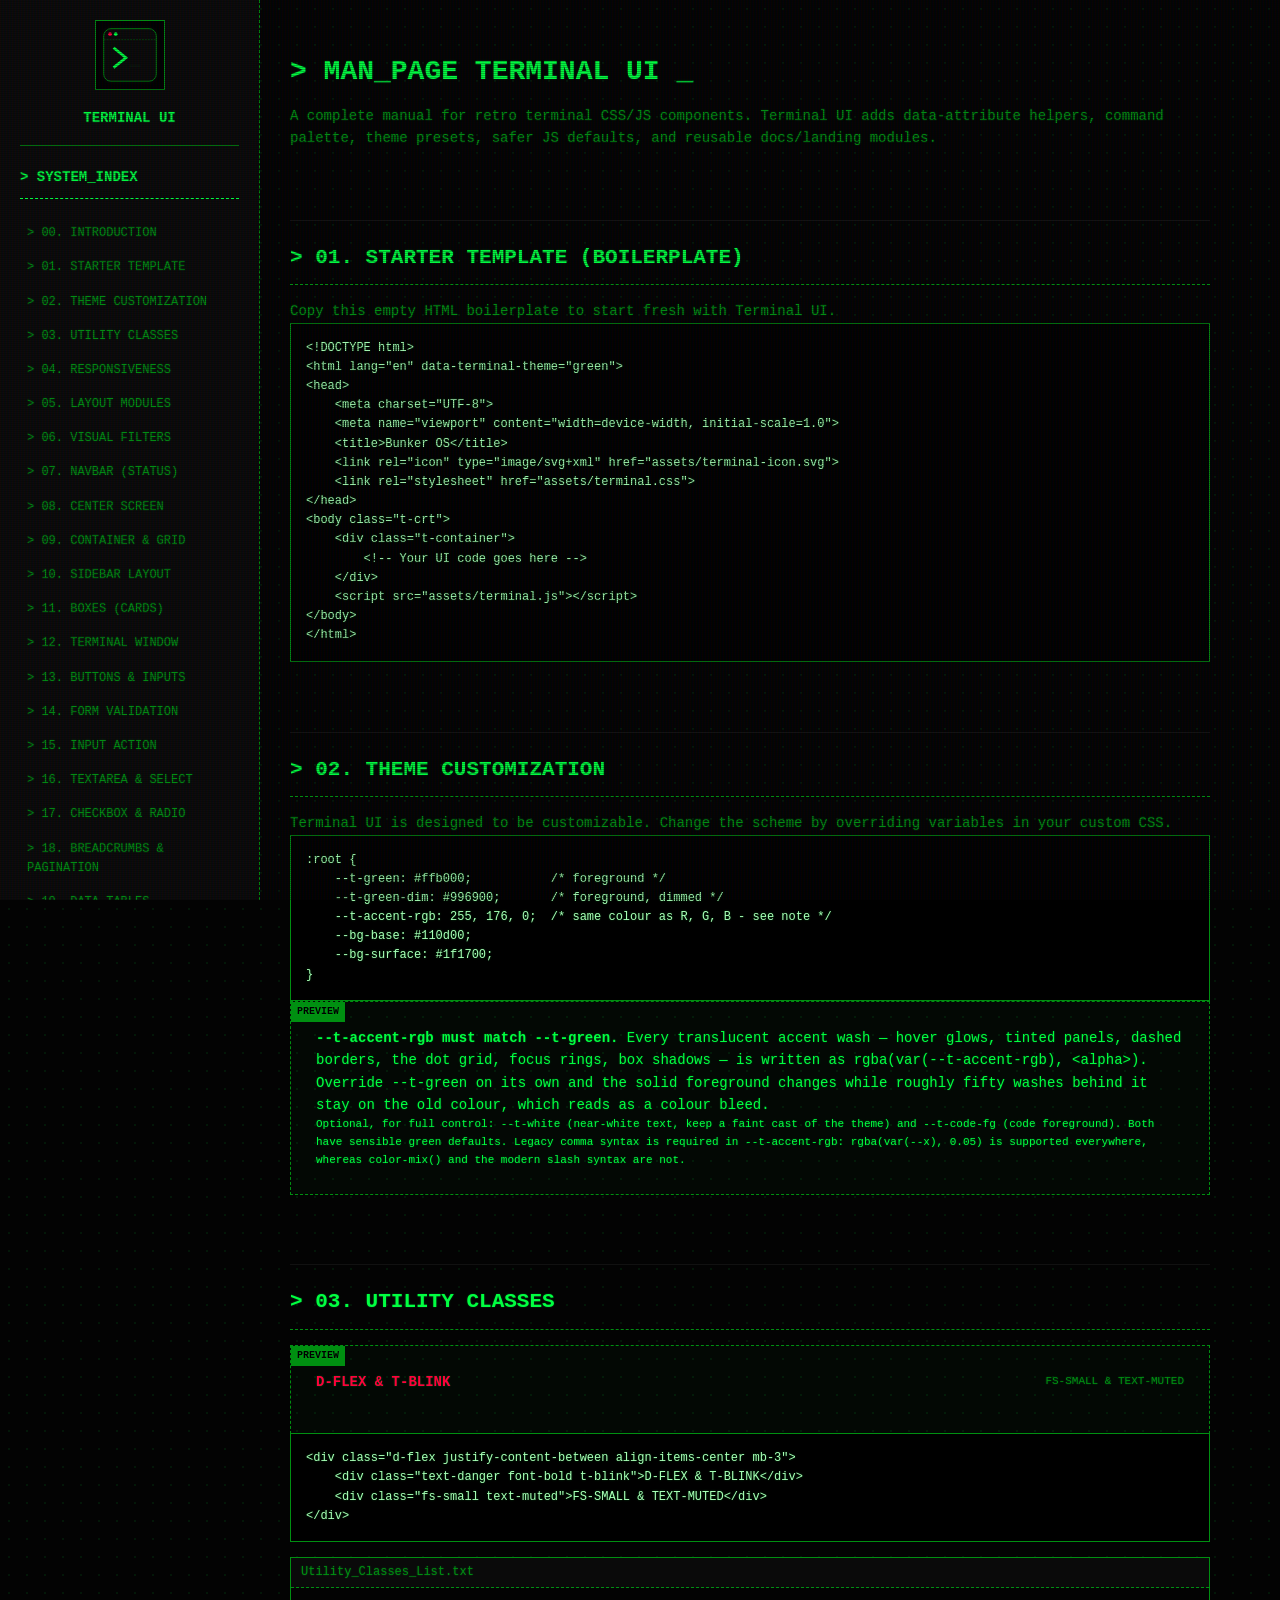
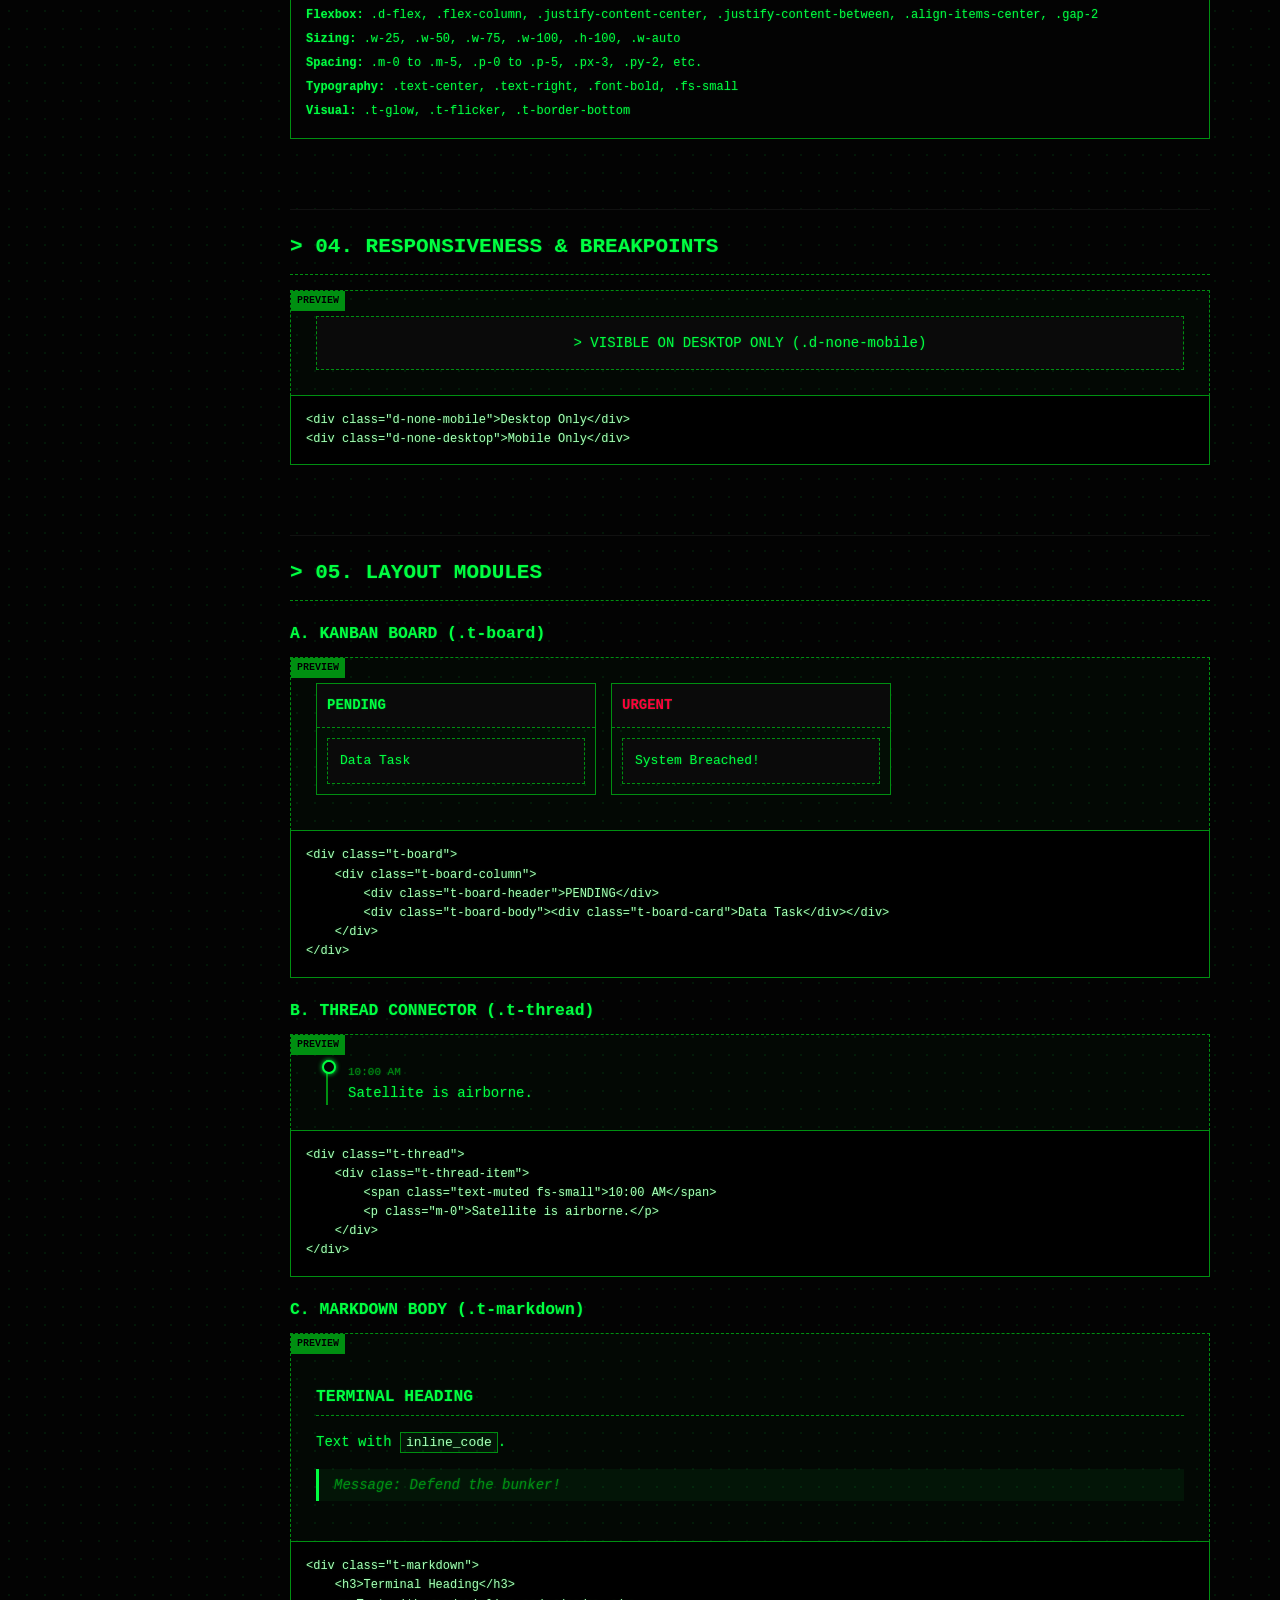
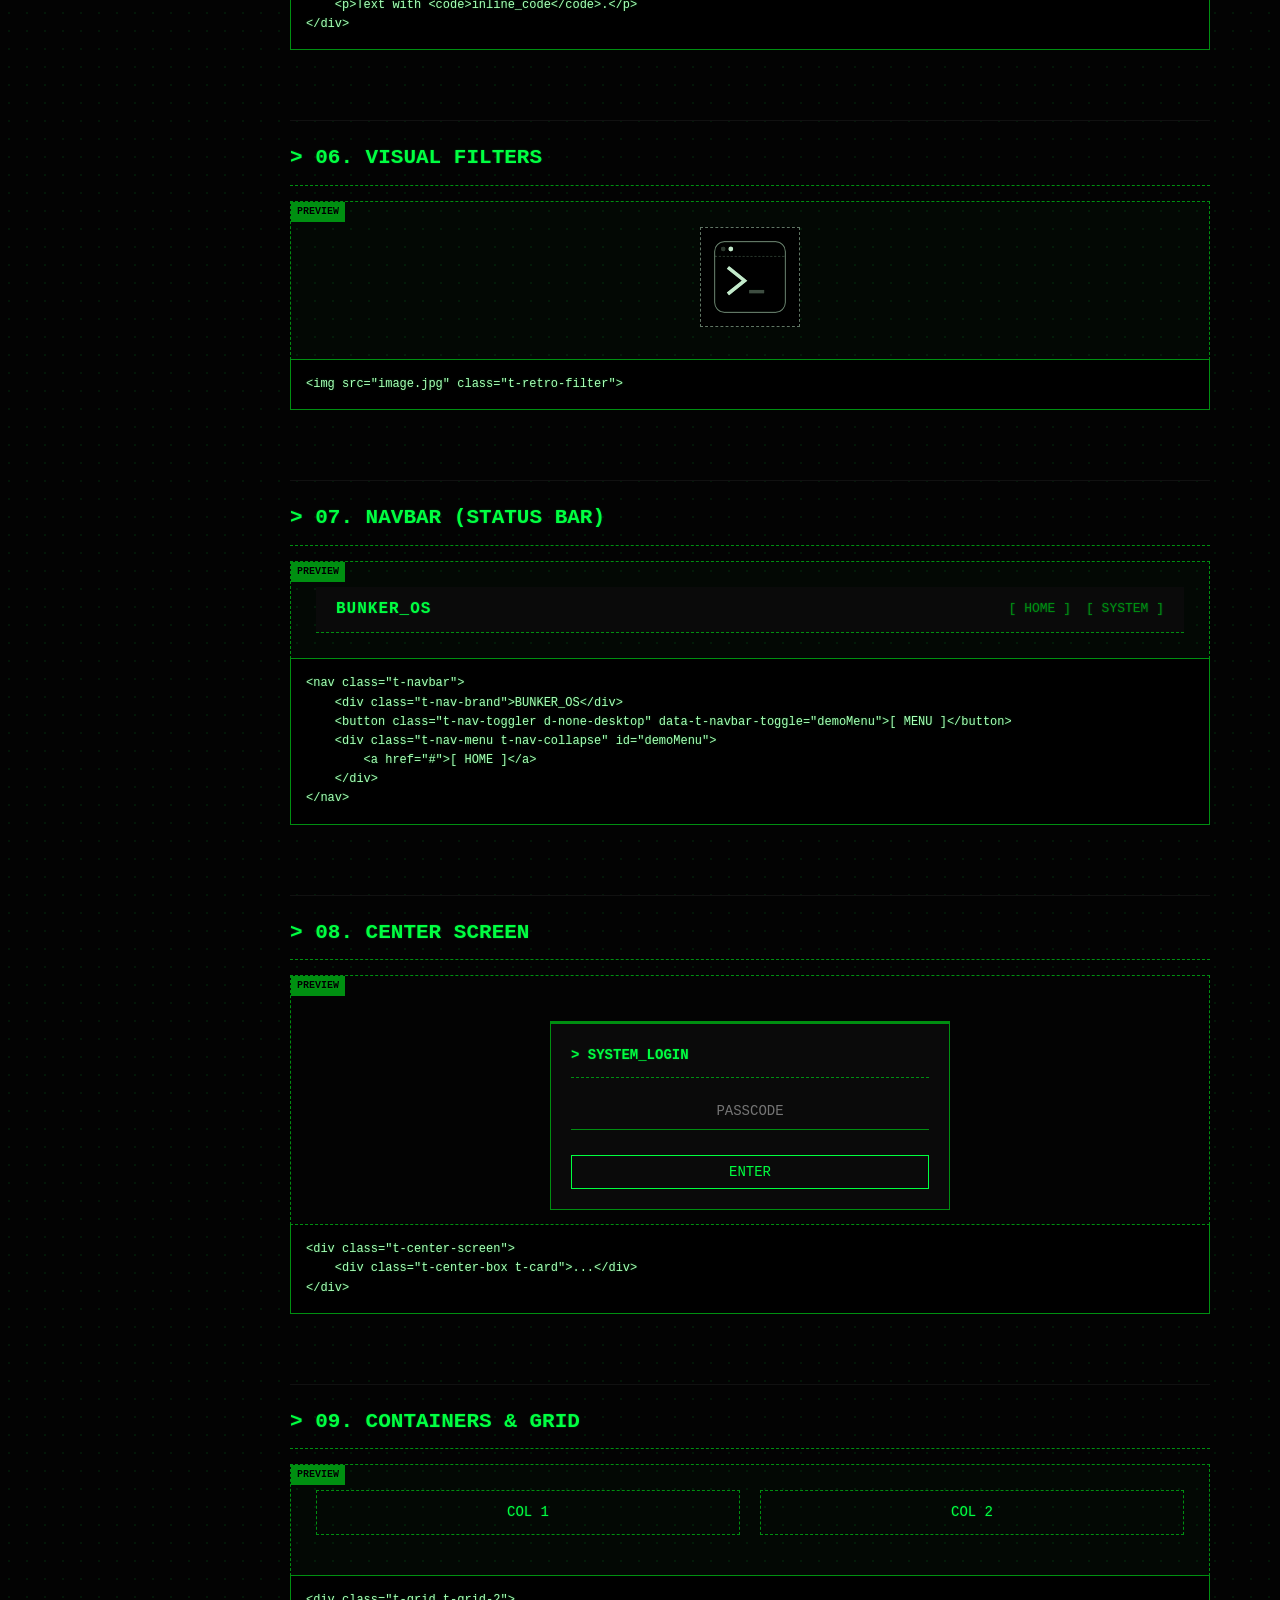
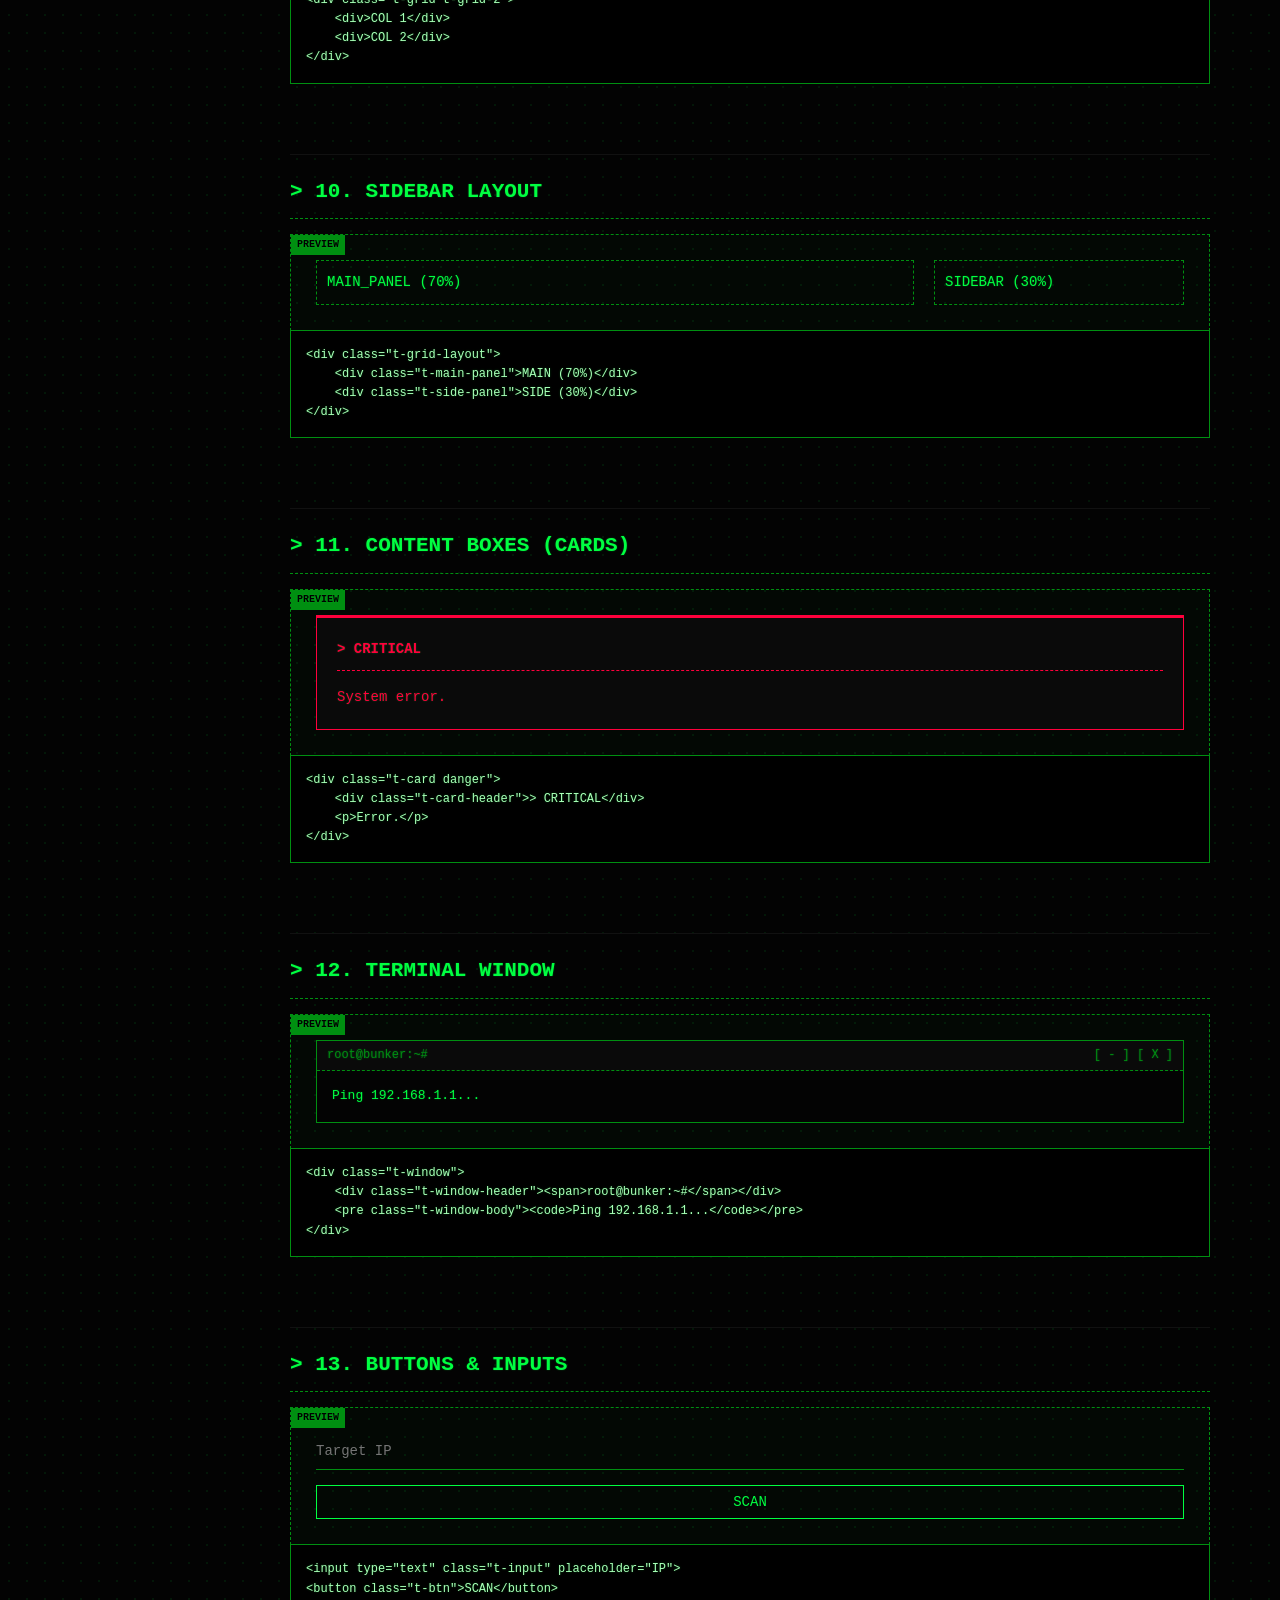
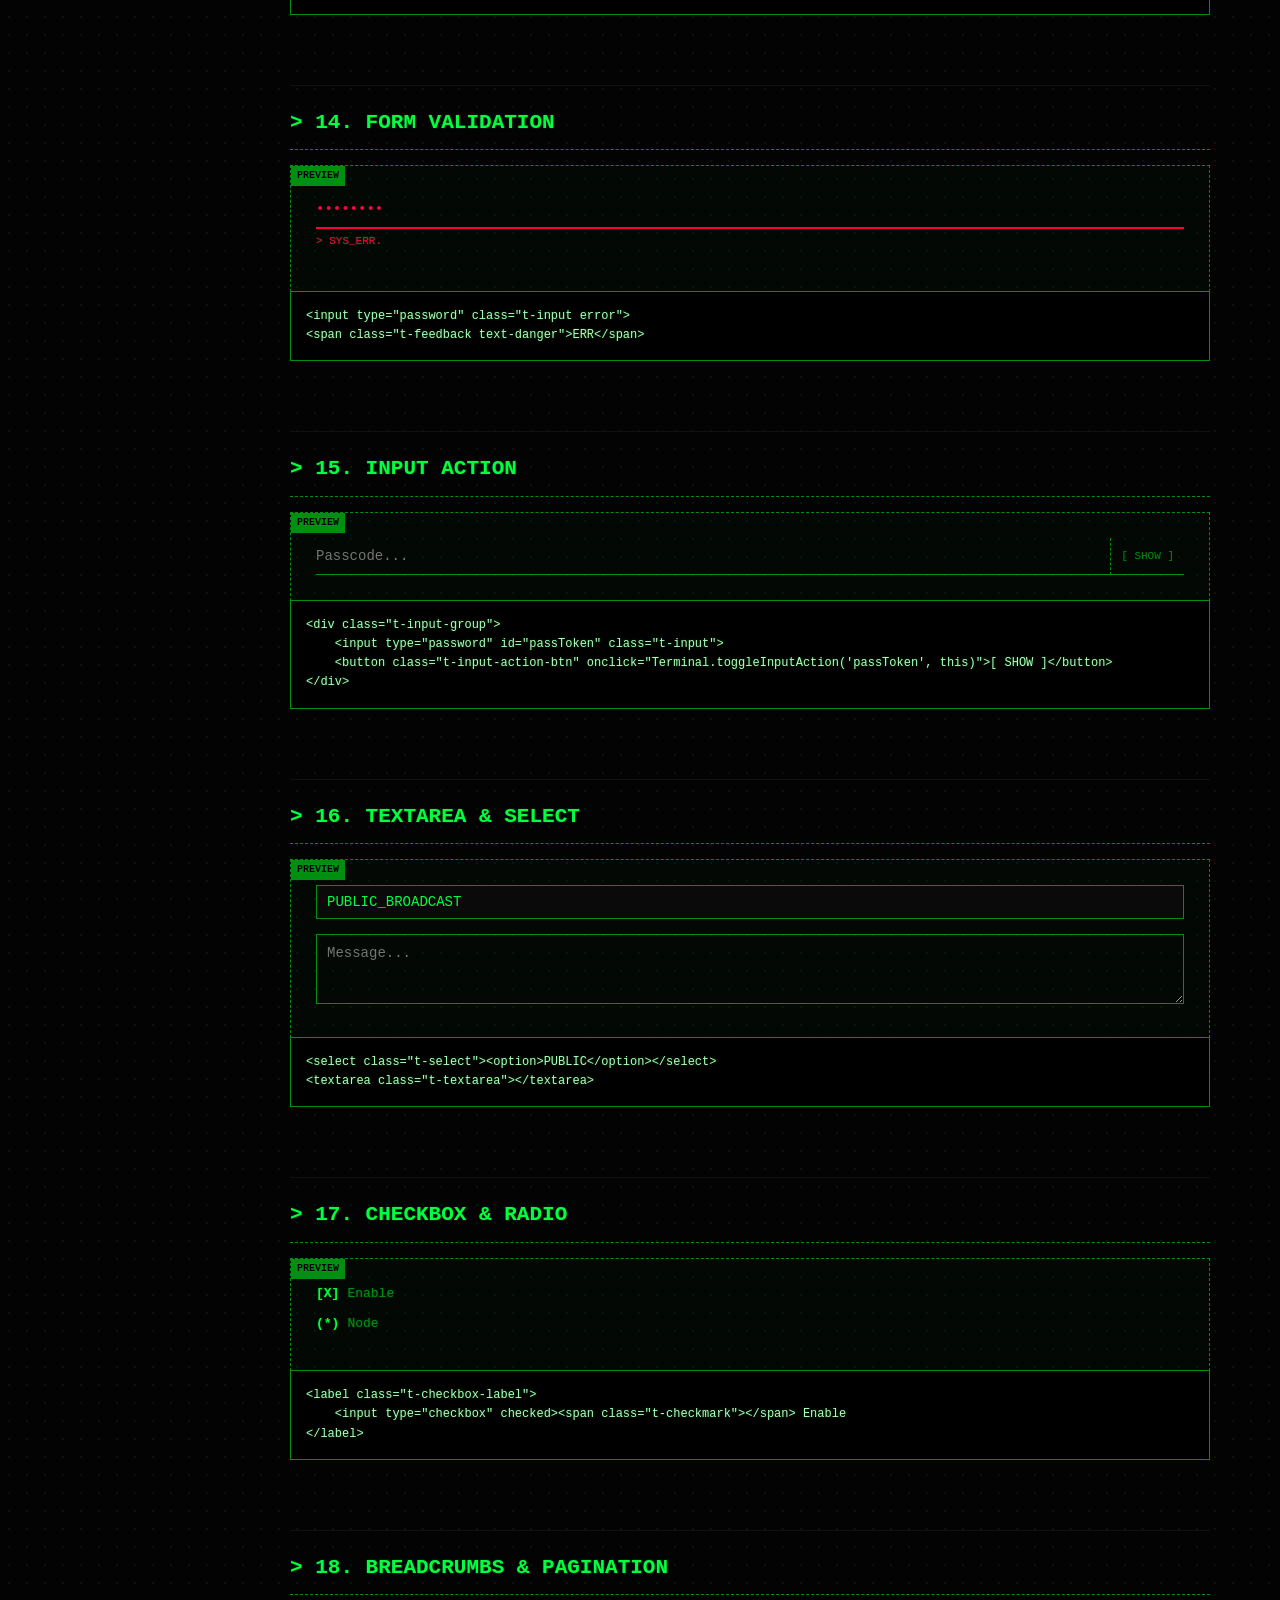
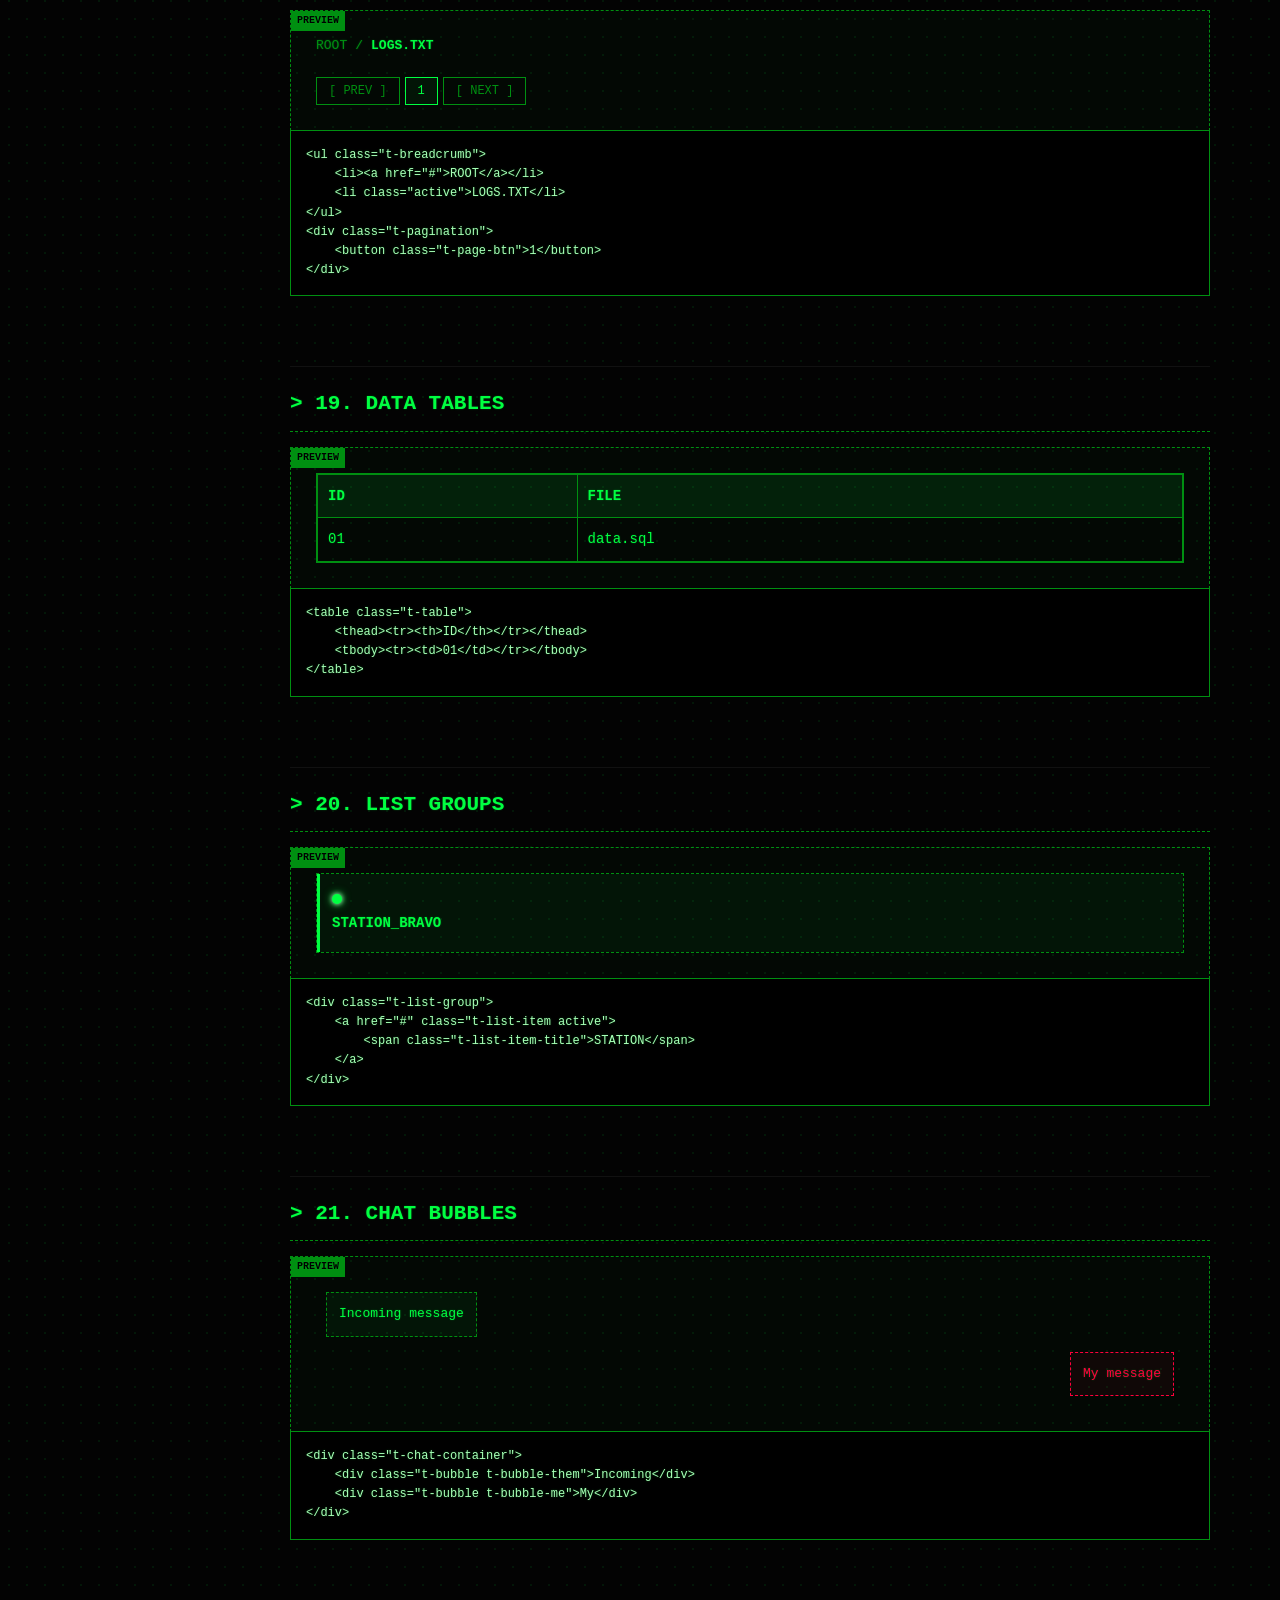
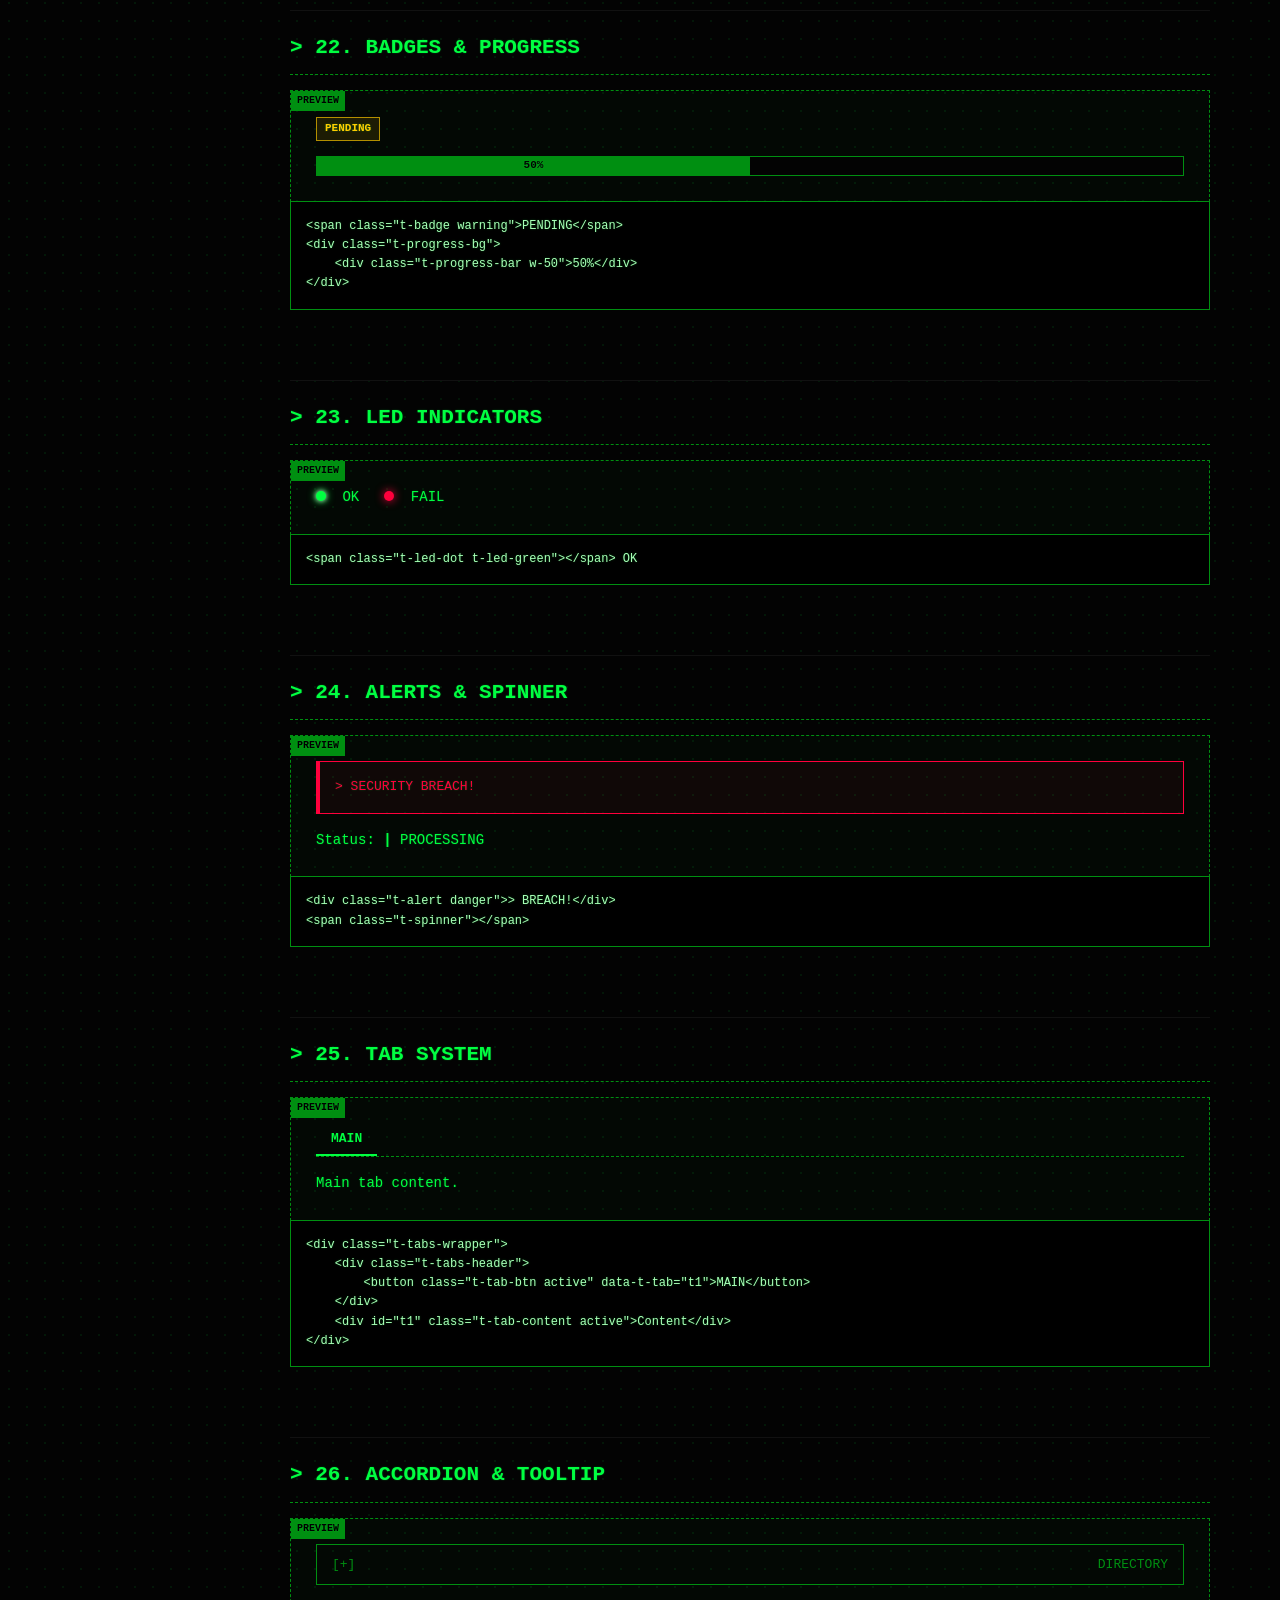
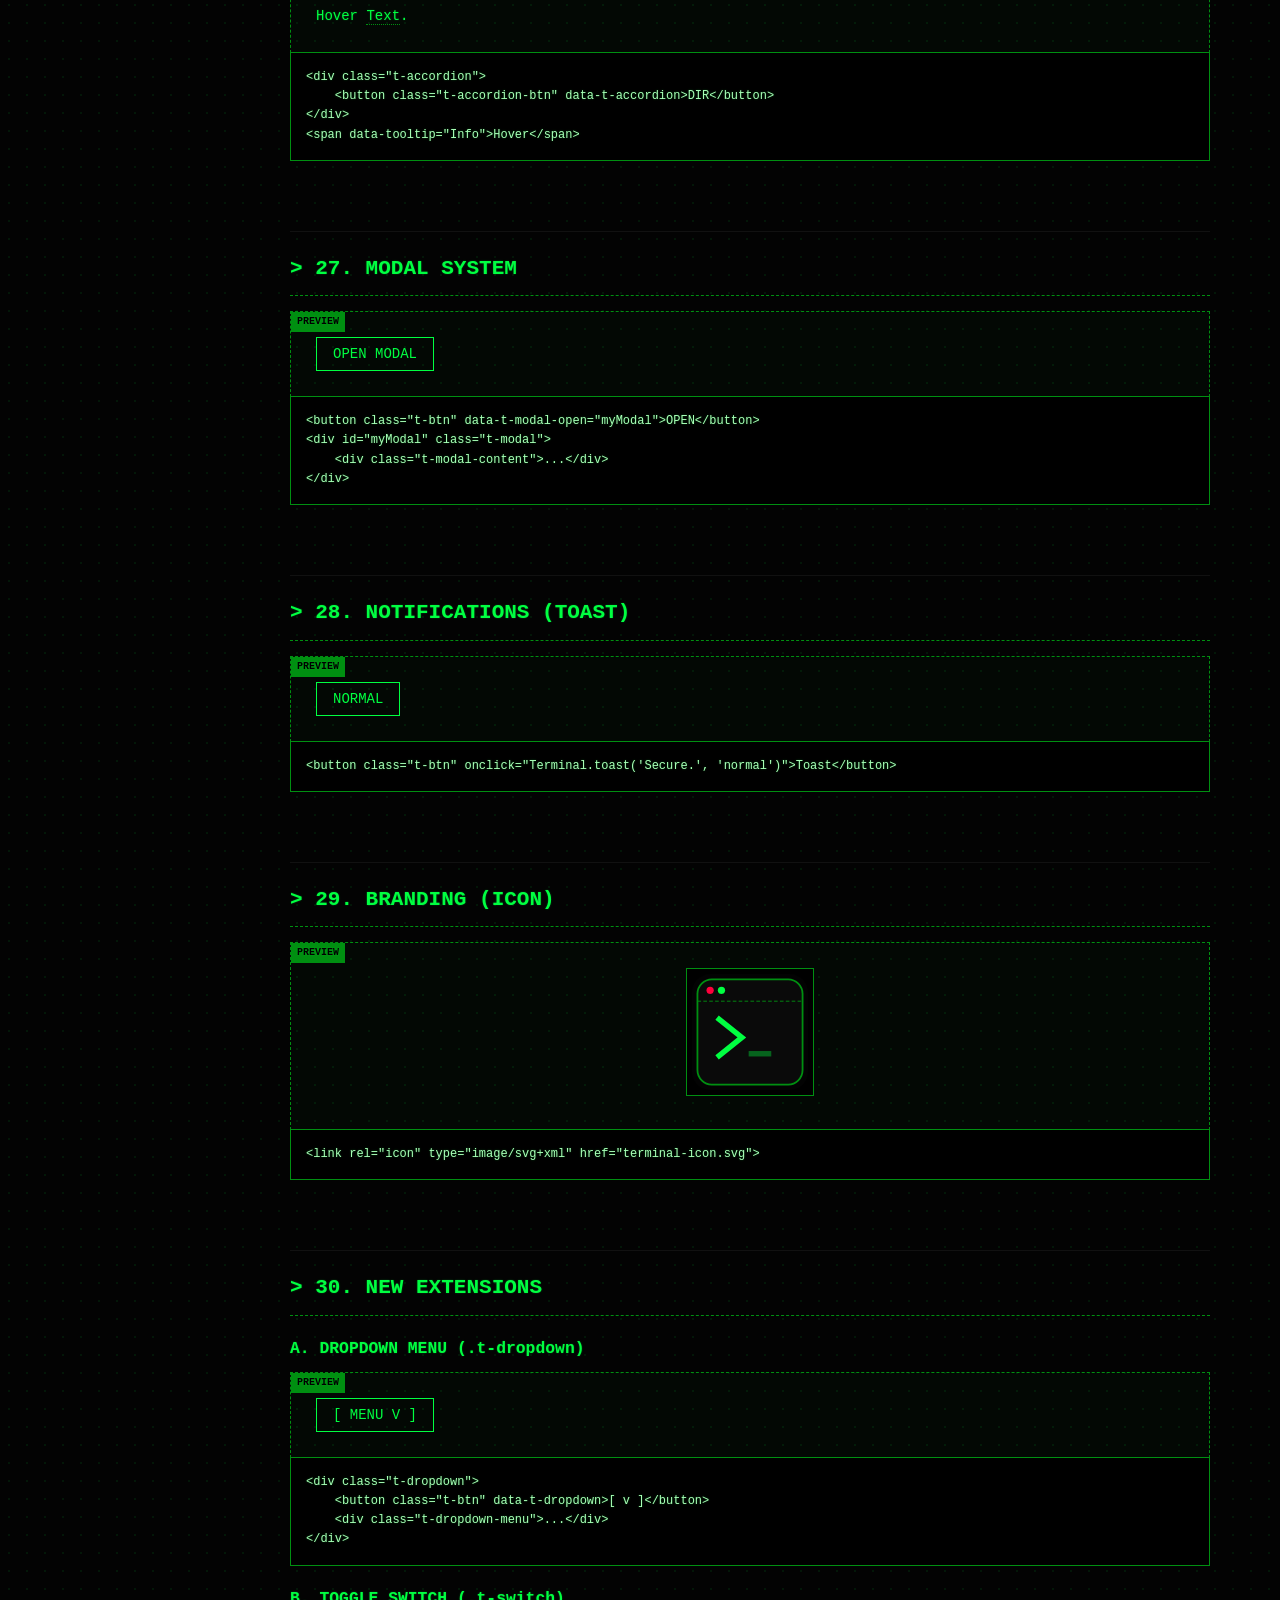
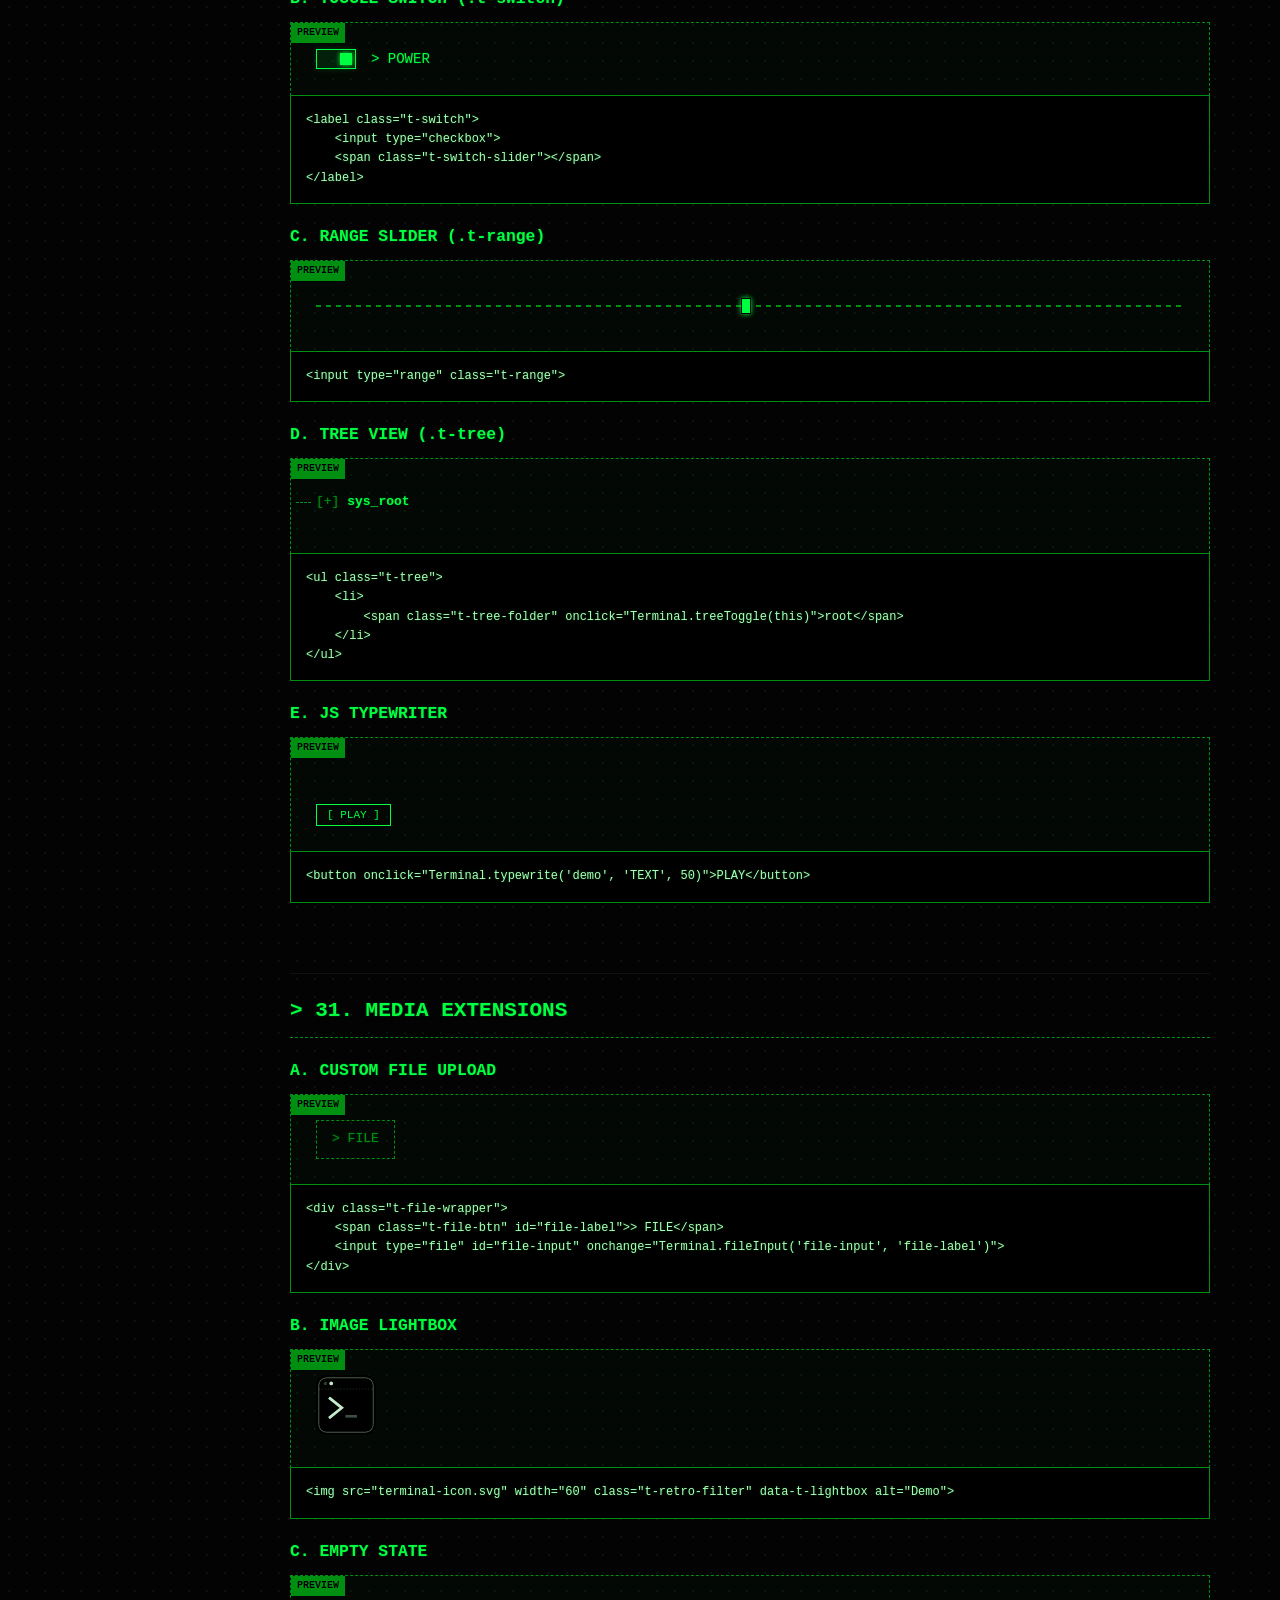
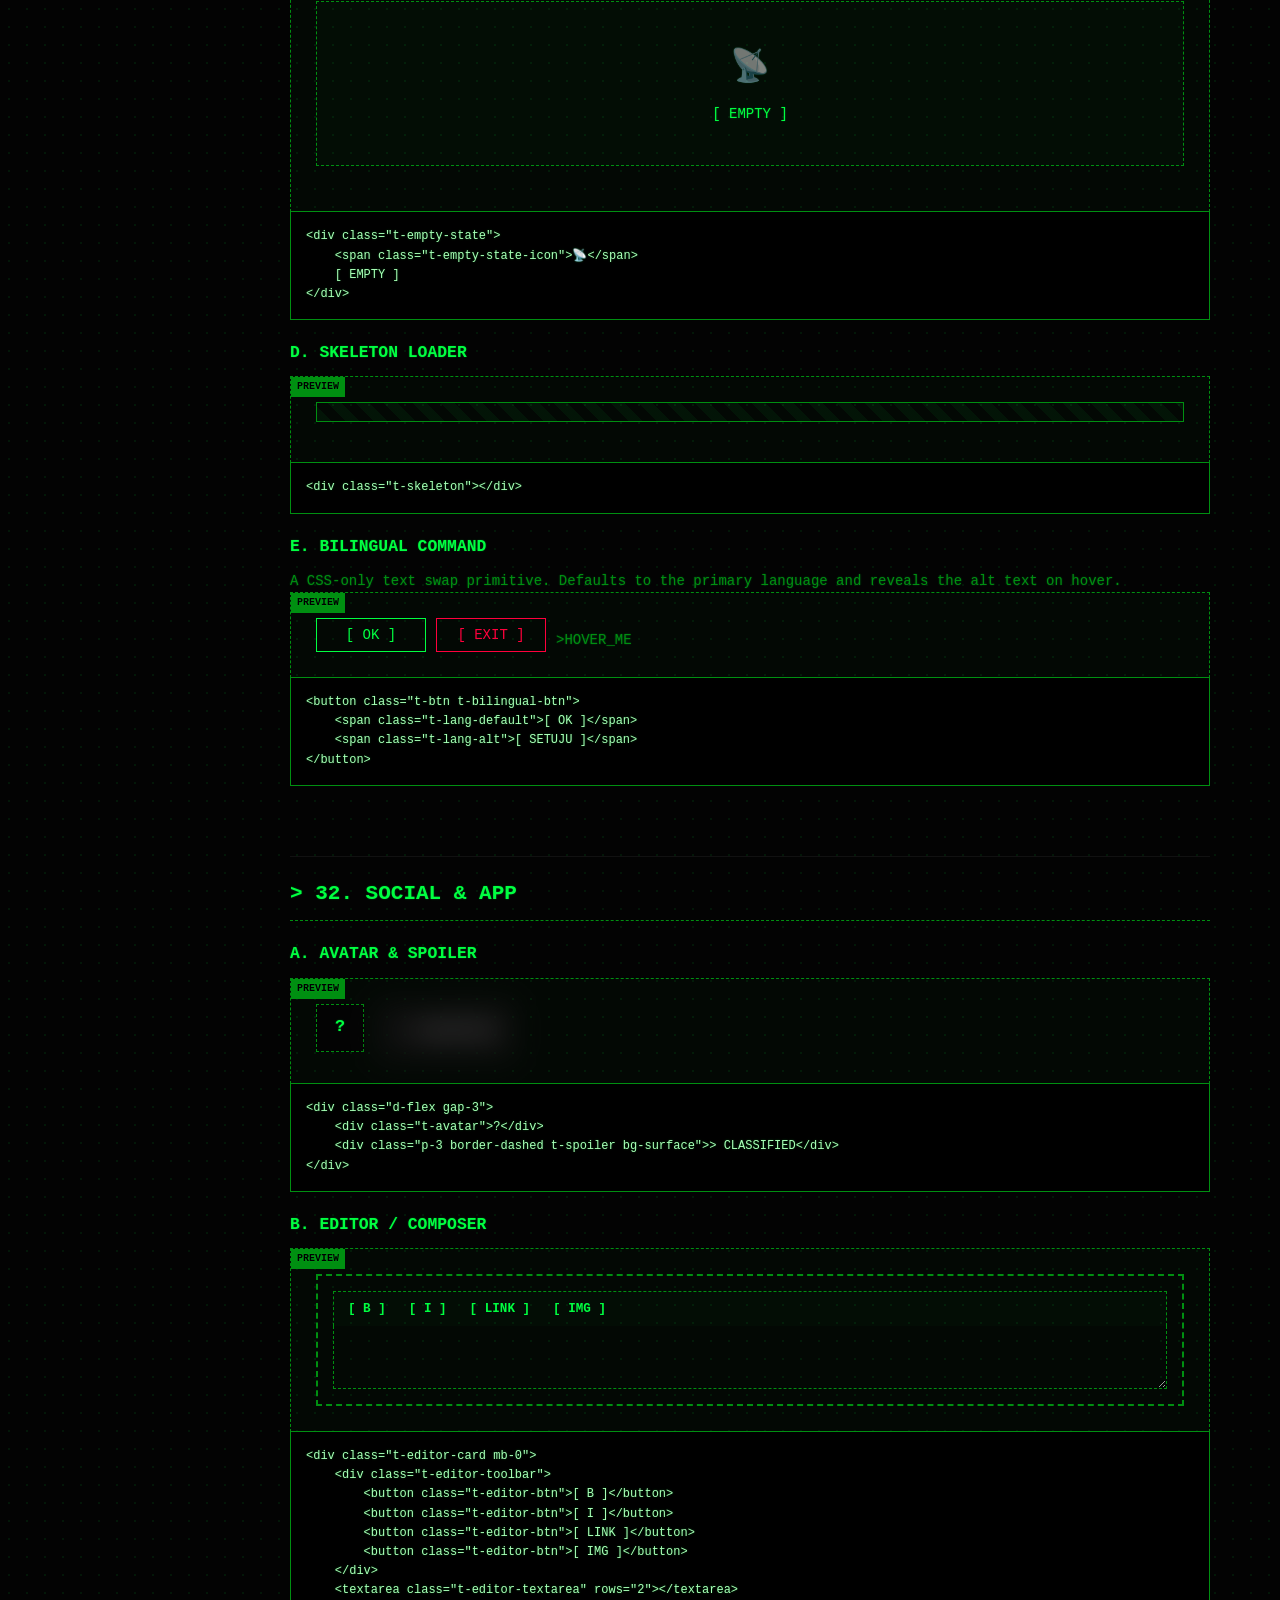
==== commit 0a39f0ca: "Fix theme presets so they repaint the whole surface The four presets only swapped --bg-base, --bg-su" ====
--- a/docs.html
+++ b/docs.html
@@ -86,11 +86,24 @@
             <p class="text-muted">Terminal UI is designed to be customizable. Change the scheme by overriding variables in your custom CSS.</p>
             <div class="docs-code">
 <pre><code>:root {
-    --t-green: #ffb000; /* Amber */
-    --t-green-dim: #996900;
+    --t-green: #ffb000;           /* foreground */
+    --t-green-dim: #996900;       /* foreground, dimmed */
+    --t-accent-rgb: 255, 176, 0;  /* same colour as R, G, B - see note */
     --bg-base: #110d00;
     --bg-surface: #1f1700;
 }</code></pre>
+            </div>
+            <div class="docs-example">
+                <p class="mb-0"><strong>--t-accent-rgb must match --t-green.</strong> Every translucent accent wash
+                &mdash; hover glows, tinted panels, dashed borders, the dot grid, focus rings, box shadows &mdash;
+                is written as <code>rgba(var(--t-accent-rgb), &lt;alpha&gt;)</code>. Override
+                <code>--t-green</code> on its own and the solid foreground changes while roughly fifty washes
+                behind it stay on the old colour, which reads as a colour bleed.</p>
+                <p class="mb-0 fs-small">Optional, for full control: <code>--t-white</code> (near-white text, keep a
+                faint cast of the theme) and <code>--t-code-fg</code> (code foreground). Both have sensible green
+                defaults. Legacy comma syntax is required in
+                <code>--t-accent-rgb</code>: <code>rgba(var(--x), 0.05)</code> is supported everywhere, whereas
+                <code>color-mix()</code> and the modern slash syntax are not.</p>
             </div>
         </div>
 
--- a/terminal.css
+++ b/terminal.css
@@ -20,8 +20,17 @@
     --t-orange: #ff7a00;
     --t-white: #f4fff7;
     --t-muted: #6abf7a;
-    --t-shadow-soft: rgba(0, 255, 65, 0.18);
-    --t-shadow-strong: rgba(0, 255, 65, 0.35);
+    /* Accent channel. Every translucent accent wash in this file is expressed as
+       rgba(var(--t-accent-rgb), <alpha>), so the theme presets recolour the
+       whole surface - hover glows, tinted panels, dashed borders, the dot grid -
+       rather than only the solid foreground. Legacy comma syntax is deliberate:
+       rgba(var(--x), 0.05) works in every engine that supports custom
+       properties, whereas color-mix() and the modern slash syntax do not. */
+    --t-accent-rgb: 0, 255, 65;
+    --t-grid-dot: rgba(var(--t-accent-rgb), 0.08);
+    --t-code-fg: #a8ffb7;
+    --t-shadow-soft: rgba(var(--t-accent-rgb), 0.18);
+    --t-shadow-strong: rgba(var(--t-accent-rgb), 0.35);
     --t-radius: 0;
     --t-font: 'JetBrains Mono', ui-monospace, SFMono-Regular, Menlo, Monaco, Consolas, 'Liberation Mono', 'Courier New', monospace;
 }
@@ -34,7 +43,7 @@
 :focus-visible {
     outline: 2px dashed var(--t-green);
     outline-offset: 3px;
-    background: rgba(0, 255, 65, 0.08);
+    background: var(--t-grid-dot);
 }
 :focus:not(:focus-visible) { outline: none; }
 
@@ -47,7 +56,7 @@
 
 body {
     background-color: var(--bg-base);
-    background-image: radial-gradient(rgba(0, 255, 65, 0.08) 1px, transparent 1px);
+    background-image: radial-gradient(var(--t-grid-dot) 1px, transparent 1px);
     background-size: 18px 18px;
     background-position: 0 0;
     color: var(--t-green);
@@ -56,7 +65,7 @@
     line-height: 1.6;
     overflow-x: hidden;
     min-height: 100vh;
-    text-shadow: 0 0 2px rgba(0, 255, 65, 0.3);
+    text-shadow: 0 0 2px rgba(var(--t-accent-rgb), 0.3);
 }
 
 body.t-crt::after {
@@ -120,7 +129,7 @@
 .t-blink { animation: t-blink-anim 1s step-end infinite; }
 @keyframes t-blink-anim { 50% { opacity: 0; } }
 
-.t-glow { text-shadow: 0 0 10px var(--t-green), 0 0 20px rgba(0, 255, 65, 0.4) !important; }
+.t-glow { text-shadow: 0 0 10px var(--t-green), 0 0 20px rgba(var(--t-accent-rgb), 0.4) !important; }
 .t-flicker { animation: t-flicker-anim 0.3s infinite alternate; }
 @keyframes t-flicker-anim { 0% { opacity: 1; } 50% { opacity: 0.8; } 100% { opacity: 0.95; } }
 
@@ -147,7 +156,7 @@
 
 /* Navbar Mobile Toggler Extension */
 .t-nav-toggler { display: none; background: transparent; border: 1px solid var(--t-green-dim); color: var(--t-green); padding: 5px 10px; cursor: pointer; font-family: inherit; font-size: 12px; transition: 0.2s; }
-.t-nav-toggler:hover { background: rgba(0,255,65,0.1); }
+.t-nav-toggler:hover { background: rgba(var(--t-accent-rgb), 0.1); }
 
 @media (max-width: 768px) {
     .t-navbar { flex-wrap: wrap; }
@@ -190,10 +199,10 @@
 .t-input-group { position: relative; display: flex; width: 100%; margin-bottom: 15px; }
 .t-input-group .t-input { padding-right: 70px; margin-bottom: 0; }
 .t-input-action-btn { position: absolute; right: 0; top: 0; height: 100%; background: transparent; border: none; border-left: 1px dashed var(--t-green-dim); color: var(--t-green-dim); font-family: inherit; font-size: 11px; cursor: pointer; text-transform: uppercase; padding: 0 10px; transition: 0.2s; }
-.t-input-action-btn:hover { color: var(--t-green); background: rgba(0, 255, 65, 0.05); }
+.t-input-action-btn:hover { color: var(--t-green); background: rgba(var(--t-accent-rgb), 0.05); }
 
 .t-textarea { width: 100%; background: transparent; color: var(--t-green); border: 1px solid var(--t-green-dim); padding: 10px; font-family: inherit; font-size: 14px; outline: none; margin-bottom: 15px; resize: vertical; transition: 0.2s; }
-.t-textarea:focus { border-color: var(--t-green); box-shadow: 0 0 8px rgba(0, 255, 65, 0.2); }
+.t-textarea:focus { border-color: var(--t-green); box-shadow: 0 0 8px rgba(var(--t-accent-rgb), 0.2); }
 .t-select { width: 100%; background: var(--bg-surface); color: var(--t-green); border: 1px solid var(--t-green-dim); padding: 8px 10px; font-family: inherit; font-size: 14px; outline: none; cursor: pointer; appearance: none; margin-bottom: 15px; }
 .t-select:focus { border-color: var(--t-green); }
 .t-select option { background: var(--bg-base); color: var(--t-green); }
@@ -213,22 +222,22 @@
 .t-table-wrapper { width: 100%; overflow-x: auto; -webkit-overflow-scrolling: touch; border: 1px solid var(--t-green-dim); margin-bottom: 20px; }
 .t-table { width: 100%; border-collapse: collapse; white-space: nowrap; }
 .t-table th, .t-table td { border: 1px solid var(--t-green-dim); padding: 10px; text-align: left; }
-.t-table th { background-color: rgba(0, 255, 65, 0.1); text-transform: uppercase; }
+.t-table th { background-color: rgba(var(--t-accent-rgb), 0.1); text-transform: uppercase; }
 
 .t-list-group { display: flex; flex-direction: column; border: 1px dashed var(--t-green-dim); margin-bottom: 20px; }
 .t-list-item { padding: 15px; border-bottom: 1px dashed var(--t-green-dim); cursor: pointer; text-decoration: none; color: var(--t-green-dim); transition: 0.2s; position: relative; display: block; }
 .t-list-item:last-child { border-bottom: none; }
-.t-list-item:hover, .t-list-item.active { background: rgba(0, 255, 65, 0.05); color: var(--t-green); border-left: 3px solid var(--t-green); padding-left: 12px; }
+.t-list-item:hover, .t-list-item.active { background: rgba(var(--t-accent-rgb), 0.05); color: var(--t-green); border-left: 3px solid var(--t-green); padding-left: 12px; }
 .t-list-item-title { font-weight: bold; font-size: 14px; margin-bottom: 3px; display: block; }
 .t-list-item-subtitle { font-size: 11px; opacity: 0.8; display: block; }
 
 .t-chat-container { display: flex; flex-direction: column; gap: 15px; padding: 10px; }
 .t-bubble { max-width: 80%; padding: 12px; border: 1px dashed; position: relative; font-size: 13px; line-height: 1.4; word-wrap: break-word; }
 .t-bubble-meta { font-size: 10px; color: var(--t-green-dim); margin-bottom: 5px; display: block; }
-.t-bubble-them { align-self: flex-start; border-color: var(--t-green-dim); background: rgba(0, 255, 65, 0.05); color: var(--t-green); }
+.t-bubble-them { align-self: flex-start; border-color: var(--t-green-dim); background: rgba(var(--t-accent-rgb), 0.05); color: var(--t-green); }
 .t-bubble-me { align-self: flex-end; border-color: var(--t-red); background: rgba(255, 0, 60, 0.05); color: var(--t-red); text-align: right; }
 
-.t-badge { display: inline-block; padding: 2px 8px; font-size: 11px; font-weight: bold; text-transform: uppercase; background: rgba(0, 255, 65, 0.1); color: var(--t-green); border: 1px solid var(--t-green-dim); }
+.t-badge { display: inline-block; padding: 2px 8px; font-size: 11px; font-weight: bold; text-transform: uppercase; background: rgba(var(--t-accent-rgb), 0.1); color: var(--t-green); border: 1px solid var(--t-green-dim); }
 .t-badge.danger { background: rgba(255, 0, 60, 0.1); color: var(--t-red); border-color: var(--t-red); }
 .t-badge.warning { background: rgba(255, 204, 0, 0.1); color: var(--t-yellow); border-color: var(--t-yellow-dim); }
 
@@ -243,7 +252,7 @@
 .t-progress-bg { width: 100%; background: var(--bg-base); border: 1px solid var(--t-green-dim); height: 20px; position: relative; overflow: hidden; margin-bottom: 15px; }
 .t-progress-bar { height: 100%; background: var(--t-green-dim); width: 0%; transition: width 0.5s ease; display: flex; align-items: center; justify-content: center; font-size: 11px; color: var(--bg-base); font-weight: bold; }
 
-.t-alert { padding: 15px; border: 1px solid var(--t-green-dim); background: rgba(0, 255, 65, 0.05); margin-bottom: 15px; font-size: 13px; border-left: 4px solid var(--t-green); }
+.t-alert { padding: 15px; border: 1px solid var(--t-green-dim); background: rgba(var(--t-accent-rgb), 0.05); margin-bottom: 15px; font-size: 13px; border-left: 4px solid var(--t-green); }
 .t-alert.warning { border-color: var(--t-yellow-dim); background: rgba(255, 204, 0, 0.05); color: var(--t-yellow); border-left-color: var(--t-yellow); }
 .t-alert.danger { border-color: var(--t-red); background: rgba(255, 0, 60, 0.05); color: var(--t-red); border-left-color: var(--t-red); }
 
@@ -262,22 +271,22 @@
 
 .t-accordion { border: 1px solid var(--t-green-dim); margin-bottom: 10px; }
 .t-accordion-btn { width: 100%; background: transparent; color: var(--t-green-dim); border: none; padding: 12px 15px; text-align: left; cursor: pointer; font-family: inherit; font-size: 13px; text-transform: uppercase; transition: 0.2s; display: flex; justify-content: space-between; }
-.t-accordion-btn:hover, .t-accordion-btn.active { color: var(--t-green); background: rgba(0, 255, 65, 0.05); }
+.t-accordion-btn:hover, .t-accordion-btn.active { color: var(--t-green); background: rgba(var(--t-accent-rgb), 0.05); }
 .t-accordion-btn::before { content: "[+]"; margin-right: 10px; }
 .t-accordion-btn.active::before { content: "[-]"; }
 .t-accordion-content { padding: 0 15px; max-height: 0; overflow: hidden; transition: max-height 0.3s ease-out, padding 0.3s ease; font-size: 13px; color: var(--t-green-dim); }
 .t-accordion-content.active { padding: 15px; max-height: 500px; border-top: 1px dashed var(--t-green-dim); overflow-y: auto; }
 
 [data-tooltip] { position: relative; cursor: help; border-bottom: 1px dotted var(--t-green-dim); }
-[data-tooltip]::after { content: attr(data-tooltip); position: absolute; bottom: 120%; left: 50%; transform: translateX(-50%); background: var(--bg-surface); border: 1px solid var(--t-green); color: var(--t-green); padding: 5px 10px; font-size: 11px; white-space: nowrap; opacity: 0; pointer-events: none; transition: 0.2s; box-shadow: 0 0 10px rgba(0,255,65,0.2); z-index: 1000; }
+[data-tooltip]::after { content: attr(data-tooltip); position: absolute; bottom: 120%; left: 50%; transform: translateX(-50%); background: var(--bg-surface); border: 1px solid var(--t-green); color: var(--t-green); padding: 5px 10px; font-size: 11px; white-space: nowrap; opacity: 0; pointer-events: none; transition: 0.2s; box-shadow: 0 0 10px rgba(var(--t-accent-rgb), 0.2); z-index: 1000; }
 [data-tooltip]:hover::after { opacity: 1; bottom: 130%; }
 
 .t-modal { position: fixed; top: 0; left: 0; right: 0; bottom: 0; background: rgba(0, 0, 0, 0.85); backdrop-filter: blur(3px); display: none; align-items: center; justify-content: center; z-index: 10000; padding: 20px; }
 .t-modal.is-open { display: flex; }
-.t-modal-content { background: var(--bg-surface); border: 1px solid var(--t-green); width: 100%; max-width: 500px; padding: 20px; box-shadow: 0 0 15px rgba(0, 255, 65, 0.1); max-height: 90vh; overflow-y: auto; }
+.t-modal-content { background: var(--bg-surface); border: 1px solid var(--t-green); width: 100%; max-width: 500px; padding: 20px; box-shadow: 0 0 15px rgba(var(--t-accent-rgb), 0.1); max-height: 90vh; overflow-y: auto; }
 
 .t-toast-container { position: fixed; bottom: 20px; right: 20px; z-index: 9999; display: flex; flex-direction: column; gap: 10px; pointer-events: none; }
-.t-toast { background: var(--bg-surface); border: 1px solid var(--t-green); color: var(--t-green); padding: 12px 20px; box-shadow: 0 0 15px rgba(0,255,65,0.15); animation: slideIn 0.3s forwards; min-width: 250px; font-size: 13px; pointer-events: auto; }
+.t-toast { background: var(--bg-surface); border: 1px solid var(--t-green); color: var(--t-green); padding: 12px 20px; box-shadow: 0 0 15px rgba(var(--t-accent-rgb), 0.15); animation: slideIn 0.3s forwards; min-width: 250px; font-size: 13px; pointer-events: auto; }
 .t-toast.danger { border-color: var(--t-red); color: var(--t-red); box-shadow: 0 0 15px rgba(255,0,60,0.15); }
 .t-toast.warning { border-color: var(--t-yellow); color: var(--t-yellow); box-shadow: 0 0 15px rgba(255,204,0,0.15); }
 @keyframes slideIn { from { transform: translateX(100%); opacity: 0; } to { transform: translateX(0); opacity: 1; } }
@@ -297,7 +306,7 @@
 
 .t-pagination { display: flex; flex-wrap: wrap; gap: 5px; margin-top: 15px; }
 .t-page-btn { background: transparent; border: 1px solid var(--t-green-dim); color: var(--t-green-dim); padding: 6px 12px; font-family: inherit; font-size: 12px; cursor: pointer; text-decoration: none; transition: 0.2s; }
-.t-page-btn:hover, .t-page-btn.active { border-color: var(--t-green); color: var(--t-green); background: rgba(0,255,65,0.05); }
+.t-page-btn:hover, .t-page-btn.active { border-color: var(--t-green); color: var(--t-green); background: rgba(var(--t-accent-rgb), 0.05); }
 
 /* Monochrome Screen Filter */
 .t-retro-filter { filter: grayscale(1) sepia(0.5) hue-rotate(80deg) contrast(1.2); transition: filter 0.3s; }
@@ -307,7 +316,7 @@
 .t-splash { 
     position: fixed; top: 0; left: 0; width: 100%; height: 100%; 
     background-color: var(--bg-base);
-    background-image: radial-gradient(rgba(0, 255, 65, 0.08) 1px, transparent 1px);
+    background-image: radial-gradient(var(--t-grid-dot) 1px, transparent 1px);
     background-size: 18px 18px;
     background-position: 0 0;
     z-index: 99999; display: flex; flex-direction: column; justify-content: center; align-items: center; transition: opacity 0.5s ease-out; opacity: 1; 
@@ -318,11 +327,11 @@
 
 /* 2. Kanban Board Module */
 .t-board { display: flex; gap: 15px; overflow-x: auto; padding-bottom: 10px; width: 100%; align-items: flex-start; }
-.t-board-column { flex: 0 0 280px; background: rgba(0, 255, 65, 0.02); border: 1px solid var(--t-green-dim); display: flex; flex-direction: column; max-height: 80vh; }
+.t-board-column { flex: 0 0 280px; background: rgba(var(--t-accent-rgb), 0.02); border: 1px solid var(--t-green-dim); display: flex; flex-direction: column; max-height: 80vh; }
 .t-board-header { padding: 10px; border-bottom: 1px dashed var(--t-green-dim); font-weight: bold; text-transform: uppercase; background: var(--bg-surface); }
 .t-board-body { padding: 10px; overflow-y: auto; display: flex; flex-direction: column; gap: 10px; }
 .t-board-card { background: var(--bg-surface); border: 1px dashed var(--t-green-dim); padding: 12px; cursor: pointer; transition: 0.2s; font-size: 13px; }
-.t-board-card:hover { border-color: var(--t-green); box-shadow: 0 0 8px rgba(0,255,65,0.2); transform: translateY(-2px); }
+.t-board-card:hover { border-color: var(--t-green); box-shadow: 0 0 8px rgba(var(--t-accent-rgb), 0.2); transform: translateY(-2px); }
 
 /* 3. Masonry Layout Module */
 .t-masonry { column-count: 3; column-gap: 20px; width: 100%; }
@@ -340,9 +349,9 @@
 .t-markdown { font-size: 14px; line-height: 1.6; color: var(--t-green); }
 .t-markdown h1, .t-markdown h2, .t-markdown h3 { color: var(--t-green); border-bottom: 1px dashed var(--t-green-dim); margin-top: 25px; margin-bottom: 15px; padding-bottom: 5px; text-transform: uppercase; }
 .t-markdown p { margin-bottom: 15px; }
-.t-markdown blockquote { border-left: 3px solid var(--t-green); padding-left: 15px; color: var(--t-green-dim); font-style: italic; background: rgba(0,255,65,0.05); margin-bottom: 15px; padding-top: 5px; padding-bottom: 5px; }
+.t-markdown blockquote { border-left: 3px solid var(--t-green); padding-left: 15px; color: var(--t-green-dim); font-style: italic; background: rgba(var(--t-accent-rgb), 0.05); margin-bottom: 15px; padding-top: 5px; padding-bottom: 5px; }
 .t-markdown pre { background: var(--bg-surface); border: 1px solid var(--t-green-dim); padding: 15px; overflow-x: auto; margin-bottom: 15px; }
-.t-markdown code { color: #a8ffb7; background: rgba(0,255,65,0.05); border: 1px solid var(--t-green-dim); padding: 2px 5px; font-size: 13px; font-family: var(--t-font); }
+.t-markdown code { color: var(--t-code-fg); background: rgba(var(--t-accent-rgb), 0.05); border: 1px solid var(--t-green-dim); padding: 2px 5px; font-size: 13px; font-family: var(--t-font); }
 .t-markdown ul, .t-markdown ol { margin-left: 20px; margin-bottom: 15px; }
 .t-markdown li { margin-bottom: 5px; }
 .t-markdown img { max-width: 100%; border: 1px solid var(--t-green-dim); filter: grayscale(1) sepia(0.5); }
@@ -353,18 +362,18 @@
 
 /* 1. DROPDOWN MENU */
 .t-dropdown { position: relative; display: inline-block; }
-.t-dropdown-menu { display: none; position: absolute; top: 100%; right: 0; background-color: var(--bg-surface); min-width: 160px; border: 1px solid var(--t-green); box-shadow: 0 8px 16px rgba(0,255,65,0.15); z-index: 1000; margin-top: 5px; }
+.t-dropdown-menu { display: none; position: absolute; top: 100%; right: 0; background-color: var(--bg-surface); min-width: 160px; border: 1px solid var(--t-green); box-shadow: 0 8px 16px rgba(var(--t-accent-rgb), 0.15); z-index: 1000; margin-top: 5px; }
 .t-dropdown-menu.show { display: block; animation: fadeIn 0.2s ease; }
 .t-dropdown-item { color: var(--t-green-dim); padding: 10px 15px; text-decoration: none; display: block; font-size: 13px; border-bottom: 1px dashed var(--t-green-dim); transition: 0.2s; cursor: pointer; }
 .t-dropdown-item:last-child { border-bottom: none; }
-.t-dropdown-item:hover { background-color: rgba(0, 255, 65, 0.1); color: var(--t-green); padding-left: 20px; border-left: 2px solid var(--t-green); }
+.t-dropdown-item:hover { background-color: rgba(var(--t-accent-rgb), 0.1); color: var(--t-green); padding-left: 20px; border-left: 2px solid var(--t-green); }
 
 /* 2. TOGGLE SWITCH */
 .t-switch { position: relative; display: inline-block; width: 40px; height: 20px; vertical-align: middle; }
 .t-switch input { opacity: 0; width: 0; height: 0; }
 .t-switch-slider { position: absolute; cursor: pointer; top: 0; left: 0; right: 0; bottom: 0; background-color: transparent; border: 1px solid var(--t-green-dim); transition: .2s; }
 .t-switch-slider:before { position: absolute; content: ""; height: 12px; width: 12px; left: 3px; bottom: 3px; background-color: var(--t-green-dim); transition: .2s; }
-.t-switch input:checked + .t-switch-slider { border-color: var(--t-green); background-color: rgba(0,255,65,0.1); box-shadow: 0 0 5px rgba(0,255,65,0.2); }
+.t-switch input:checked + .t-switch-slider { border-color: var(--t-green); background-color: rgba(var(--t-accent-rgb), 0.1); box-shadow: 0 0 5px rgba(var(--t-accent-rgb), 0.2); }
 .t-switch input:checked + .t-switch-slider:before { transform: translateX(20px); background-color: var(--t-green); box-shadow: 0 0 5px var(--t-green); }
 
 /* 3. RANGE SLIDER (CALIBRATOR) */
@@ -396,7 +405,7 @@
 .t-totp-code { font-size: 2.2rem; letter-spacing: 8px; font-weight: bold; cursor: copy; transition: 0.2s; user-select: none; text-align: center; }
 .t-totp-code:hover { color: #fff !important; text-shadow: 0 0 15px var(--t-green); }
 .t-totp-code.warning { color: var(--t-red) !important; text-shadow: 0 0 10px var(--t-red); }
-.t-timer-line-bg { height: 4px; background: rgba(0,255,65,0.1); width: 100%; margin-top: 15px; position: relative; border-radius: 0; overflow: hidden; }
+.t-timer-line-bg { height: 4px; background: rgba(var(--t-accent-rgb), 0.1); width: 100%; margin-top: 15px; position: relative; border-radius: 0; overflow: hidden; }
 .t-timer-line { height: 100%; background: var(--t-green); width: 100%; transition: width 1s linear, background-color 0.3s; }
 .t-timer-line.warning { background: var(--t-red); box-shadow: 0 0 8px var(--t-red); }
 
@@ -408,21 +417,21 @@
 .t-file-wrapper { position: relative; overflow: hidden; display: inline-flex; align-items: center; }
 .t-file-wrapper input[type="file"] { font-size: 100px; position: absolute; left: 0; top: 0; opacity: 0; cursor: pointer; height: 100%; width: 100%; z-index: 2; }
 .t-file-btn { display: inline-block; border: 1px dashed var(--t-green-dim); padding: 8px 15px; color: var(--t-green-dim); font-size: 13px; text-transform: uppercase; transition: 0.2s; z-index: 1; }
-.t-file-wrapper:hover .t-file-btn { color: var(--t-green); border-color: var(--t-green); background: rgba(0, 255, 65, 0.05); text-shadow: 0 0 5px var(--t-green); }
+.t-file-wrapper:hover .t-file-btn { color: var(--t-green); border-color: var(--t-green); background: rgba(var(--t-accent-rgb), 0.05); text-shadow: 0 0 5px var(--t-green); }
 
 /* 9. IMAGE LIGHTBOX (MEDIA VIEWER) */
 .t-lightbox { display: none; position: fixed; z-index: 999999; left: 0; top: 0; width: 100%; height: 100%; background: rgba(0, 0, 0, 0.9); align-items: center; justify-content: center; backdrop-filter: blur(5px); }
 .t-lightbox.active { display: flex; animation: fadeIn 0.3s; }
-.t-lightbox img { max-width: 90%; max-height: 90vh; border: 1px dashed var(--t-green); box-shadow: 0 0 20px rgba(0, 255, 65, 0.2); }
+.t-lightbox img { max-width: 90%; max-height: 90vh; border: 1px dashed var(--t-green); box-shadow: 0 0 20px rgba(var(--t-accent-rgb), 0.2); }
 .t-lightbox-close { position: absolute; top: 20px; right: 30px; color: var(--t-green); font-size: 24px; font-weight: bold; cursor: pointer; text-shadow: 0 0 10px var(--t-green); transition: 0.2s; }
 .t-lightbox-close:hover { color: var(--t-red); text-shadow: 0 0 10px var(--t-red); }
 
 /* 10. EMPTY STATE MODULE */
-.t-empty-state { padding: 40px 20px; text-align: center; border: 1px dashed var(--t-green-dim); background: rgba(0, 255, 65, 0.02); margin-bottom: 20px; }
+.t-empty-state { padding: 40px 20px; text-align: center; border: 1px dashed var(--t-green-dim); background: rgba(var(--t-accent-rgb), 0.02); margin-bottom: 20px; }
 .t-empty-state-icon { font-size: 2rem; color: var(--t-green-dim); margin-bottom: 10px; display: block; opacity: 0.5; font-family: monospace; }
 
 /* 11. SKELETON / SENTINEL LOADER */
-.t-skeleton { background: repeating-linear-gradient(45deg, rgba(0, 255, 65, 0.05), rgba(0, 255, 65, 0.05) 10px, transparent 10px, transparent 20px); height: 20px; width: 100%; border: 1px solid var(--t-green-dim); animation: t-skeleton-scroll 1.5s linear infinite; margin-bottom: 15px; }
+.t-skeleton { background: repeating-linear-gradient(45deg, rgba(var(--t-accent-rgb), 0.05), rgba(var(--t-accent-rgb), 0.05) 10px, transparent 10px, transparent 20px); height: 20px; width: 100%; border: 1px solid var(--t-green-dim); animation: t-skeleton-scroll 1.5s linear infinite; margin-bottom: 15px; }
 @keyframes t-skeleton-scroll { 100% { background-position: 40px 0; } }
 
 /* =========================================
@@ -441,19 +450,19 @@
 
 /* 12.3 Editor & Composer Module */
 .t-editor-card { border: 2px dashed var(--t-green-dim); padding: 15px; margin-bottom: 25px; display: flex; flex-direction: column; }
-.t-editor-toolbar { display: flex; gap: 5px; border: 1px dashed var(--t-green-dim); border-bottom: none; padding: 5px; background: rgba(0,255,65,0.02); flex-wrap: wrap; }
+.t-editor-toolbar { display: flex; gap: 5px; border: 1px dashed var(--t-green-dim); border-bottom: none; padding: 5px; background: rgba(var(--t-accent-rgb), 0.02); flex-wrap: wrap; }
 .t-editor-btn { background: transparent; color: inherit; border: 1px solid transparent; cursor: pointer; font-family: inherit; padding: 4px 8px; font-size: 0.9em; font-weight: bold; }
 .t-editor-btn:hover { background: var(--t-green); color: var(--bg-base); border: 1px solid var(--t-green); }
 .t-editor-textarea { width: 100%; background: transparent; color: var(--t-green); border: 1px dashed var(--t-green-dim); border-top: none; padding: 15px; font-family: inherit; font-size: 14px; outline: none; resize: vertical; margin: 0; }
-.t-editor-textarea:focus { box-shadow: inset 0 0 15px rgba(0, 255, 65, 0.05); }
+.t-editor-textarea:focus { box-shadow: inset 0 0 15px rgba(var(--t-accent-rgb), 0.05); }
 
 /* 12.4 Media Grid Module */
 .t-media-grid { display: grid; grid-template-columns: 1fr 1fr; gap: 8px; margin: 10px 0; }
-.t-media-item { border: 1px dashed var(--t-green-dim); padding: 3px; overflow: hidden; cursor: pointer; background: rgba(0,255,65,0.02); display: block; max-width: 250px; height: 160px; }
+.t-media-item { border: 1px dashed var(--t-green-dim); padding: 3px; overflow: hidden; cursor: pointer; background: rgba(var(--t-accent-rgb), 0.02); display: block; max-width: 250px; height: 160px; }
 .t-media-grid .t-media-item { max-width: 100%; height: 100%; aspect-ratio: 16/9; margin: 0; }
 .t-media-item img { width: 100%; height: 100%; object-fit: cover; filter: grayscale(1) sepia(0.3); display: block; transition: transform 0.2s; }
 .t-media-item:hover img { transform: scale(1.03); }
-.t-video-item { width: 100%; max-width: 350px; margin-top: 10px; margin-bottom: 12px; border: 1px dashed var(--t-green-dim); display: block; background: rgba(0,255,65,0.02); }
+.t-video-item { width: 100%; max-width: 350px; margin-top: 10px; margin-bottom: 12px; border: 1px dashed var(--t-green-dim); display: block; background: rgba(var(--t-accent-rgb), 0.02); }
 
 /* 12.5 Feed Card (Timeline) Module */
 .t-feed-card { display: flex; border: 1px solid var(--t-green-dim); padding: 15px; margin-bottom: 15px; background: transparent; }
@@ -468,7 +477,7 @@
 .t-feed-btn:hover { background: var(--t-green) !important; color: var(--bg-base) !important; }
 
 /* 12.6 Activity Metrics Dashboard Module */
-.t-activity-card { border: 2px dashed var(--t-green); background: rgba(0,255,65,0.02); padding: 15px; margin-bottom: 20px; }
+.t-activity-card { border: 2px dashed var(--t-green); background: rgba(var(--t-accent-rgb), 0.02); padding: 15px; margin-bottom: 20px; }
 .t-activity-header { display: flex; align-items: center; gap: 15px; margin-bottom: 15px; border-bottom: 1px dashed var(--t-green-dim); padding-bottom: 10px; }
 .t-activity-icon { font-size: 1.5em; border: 1px solid var(--t-green-dim); padding: 5px 10px; background: var(--bg-base); }
 .t-activity-title { font-size: 1.2em; font-weight: bold; text-transform: uppercase; margin: 0; }
@@ -492,36 +501,42 @@
     --bg-surface: #0a0a0a;
     --t-green: #00ff41;
     --t-green-dim: #008f11;
+    --t-accent-rgb: 0, 255, 65;
+    --t-white: #f4fff7;
+    --t-code-fg: #a8ffb7;
 }
 html[data-terminal-theme="amber"] {
     --bg-base: #100b00;
     --bg-surface: #1d1400;
     --t-green: #ffb000;
     --t-green-dim: #a36f00;
-    --t-shadow-soft: rgba(255, 176, 0, 0.16);
-    --t-shadow-strong: rgba(255, 176, 0, 0.32);
+    --t-accent-rgb: 255, 176, 0;
+    --t-white: #fff7e6;
+    --t-code-fg: #ffd27a;
 }
 html[data-terminal-theme="cyan"] {
     --bg-base: #02080b;
     --bg-surface: #061216;
     --t-green: #00e5ff;
     --t-green-dim: #007d8c;
-    --t-shadow-soft: rgba(0, 229, 255, 0.16);
-    --t-shadow-strong: rgba(0, 229, 255, 0.32);
+    --t-accent-rgb: 0, 229, 255;
+    --t-white: #e8fbff;
+    --t-code-fg: #9df3ff;
 }
 html[data-terminal-theme="red"] {
     --bg-base: #0c0204;
     --bg-surface: #150509;
     --t-green: #ff315f;
     --t-green-dim: #92172f;
-    --t-shadow-soft: rgba(255, 49, 95, 0.16);
-    --t-shadow-strong: rgba(255, 49, 95, 0.32);
+    --t-accent-rgb: 255, 49, 95;
+    --t-white: #ffeef2;
+    --t-code-fg: #ff9db4;
 }
 
 /* --- MISSING UTILS & QUALITY OF LIFE --- */
 .bg-base { background: var(--bg-base) !important; }
 .bg-surface { background: var(--bg-surface) !important; }
-.bg-grid { background-image: radial-gradient(rgba(0, 255, 65, 0.08) 1px, transparent 1px) !important; background-size: 18px 18px !important; }
+.bg-grid { background-image: radial-gradient(var(--t-grid-dot) 1px, transparent 1px) !important; background-size: 18px 18px !important; }
 .border-dashed { border: 1px dashed var(--t-green-dim) !important; }
 .border-danger { border-color: var(--t-red) !important; }
 .border-warning { border-color: var(--t-yellow-dim) !important; }
@@ -555,11 +570,11 @@
 .t-btn.info { color: var(--t-cyan); border-color: var(--t-cyan); }
 .t-btn.info:hover { background: var(--t-cyan); color: var(--bg-base); box-shadow: 0 0 10px var(--t-cyan); }
 .t-btn.ghost { color: var(--t-green-dim); border-color: var(--t-green-dim); opacity: 0.9; }
-.t-btn.ghost:hover { color: var(--t-green); border-color: var(--t-green); background: rgba(0,255,65,0.06); }
+.t-btn.ghost:hover { color: var(--t-green); border-color: var(--t-green); background: rgba(var(--t-accent-rgb), 0.06); }
 
 /* --- BADGE / ALERT VARIANTS --- */
 .t-badge.info { background: rgba(0, 217, 255, 0.1); color: var(--t-cyan); border-color: var(--t-cyan); }
-.t-badge.muted { background: rgba(0, 255, 65, 0.04); color: var(--t-green-dim); border-color: var(--t-green-dim); }
+.t-badge.muted { background: rgba(var(--t-accent-rgb), 0.04); color: var(--t-green-dim); border-color: var(--t-green-dim); }
 .t-alert.info { border-color: var(--t-cyan); background: rgba(0, 217, 255, 0.06); color: var(--t-cyan); border-left-color: var(--t-cyan); }
 
 /* --- HERO / LANDING PAGE --- */
@@ -574,9 +589,9 @@
 .t-shell { width: 100%; max-width: 1100px; margin: 0 auto; padding: 20px; }
 .t-toolbar { display: flex; align-items: center; justify-content: space-between; gap: 12px; flex-wrap: wrap; padding: 10px 0; border-top: 1px dashed var(--t-green-dim); border-bottom: 1px dashed var(--t-green-dim); margin-bottom: 20px; }
 .t-toolbar-group { display: flex; align-items: center; gap: 10px; flex-wrap: wrap; }
-.t-statusline { display: flex; align-items: center; justify-content: space-between; gap: 10px; flex-wrap: wrap; border: 1px dashed var(--t-green-dim); background: rgba(0,255,65,0.03); padding: 10px 12px; color: var(--t-green-dim); font-size: 12px; margin-bottom: 20px; }
+.t-statusline { display: flex; align-items: center; justify-content: space-between; gap: 10px; flex-wrap: wrap; border: 1px dashed var(--t-green-dim); background: rgba(var(--t-accent-rgb), 0.03); padding: 10px 12px; color: var(--t-green-dim); font-size: 12px; margin-bottom: 20px; }
 .t-statusline strong { color: var(--t-green); }
-.t-command { border: 1px solid var(--t-green-dim); background: rgba(0,255,65,0.03); padding: 12px; display: flex; align-items: center; gap: 10px; }
+.t-command { border: 1px solid var(--t-green-dim); background: rgba(var(--t-accent-rgb), 0.03); padding: 12px; display: flex; align-items: center; gap: 10px; }
 .t-command-prompt { color: var(--t-green); font-weight: bold; white-space: nowrap; }
 .t-command .t-input { margin-bottom: 0; padding: 4px 0; }
 
@@ -585,18 +600,18 @@
 .t-kv-row { display: contents; }
 .t-kv-key, .t-kv-value { padding: 10px; border-bottom: 1px dashed var(--t-green-dim); }
 .t-kv-row:last-child .t-kv-key, .t-kv-row:last-child .t-kv-value { border-bottom: 0; }
-.t-kv-key { color: var(--t-green-dim); background: rgba(0,255,65,0.03); text-transform: uppercase; font-size: 12px; }
+.t-kv-key { color: var(--t-green-dim); background: rgba(var(--t-accent-rgb), 0.03); text-transform: uppercase; font-size: 12px; }
 .t-kv-value { color: var(--t-green); overflow-wrap: anywhere; }
 .t-metric-grid { display: grid; grid-template-columns: repeat(3, 1fr); gap: 15px; margin-bottom: 20px; }
-.t-metric { border: 1px solid var(--t-green-dim); background: rgba(0,255,65,0.03); padding: 15px; text-align: center; }
+.t-metric { border: 1px solid var(--t-green-dim); background: rgba(var(--t-accent-rgb), 0.03); padding: 15px; text-align: center; }
 .t-metric-value { display: block; font-size: 1.8rem; font-weight: bold; color: var(--t-green); line-height: 1.1; }
 .t-metric-label { display: block; font-size: 11px; color: var(--t-green-dim); text-transform: uppercase; margin-top: 5px; }
 @media (max-width: 768px) { .t-metric-grid { grid-template-columns: 1fr; } .t-kv { grid-template-columns: 1fr; } }
 
 /* --- CODE / COPY / KBD --- */
-.t-code { background: #000; color: #a8ffb7; border: 1px solid var(--t-green-dim); padding: 12px; overflow-x: auto; font-size: 12px; display: block; }
-.t-code-inline, .t-kbd { background: rgba(0,255,65,0.06); border: 1px solid var(--t-green-dim); color: var(--t-green); padding: 1px 5px; font-family: var(--t-font); font-size: 0.9em; }
-.t-kbd { box-shadow: inset 0 -2px 0 rgba(0,255,65,0.15); }
+.t-code { background: #000; color: var(--t-code-fg); border: 1px solid var(--t-green-dim); padding: 12px; overflow-x: auto; font-size: 12px; display: block; }
+.t-code-inline, .t-kbd { background: rgba(var(--t-accent-rgb), 0.06); border: 1px solid var(--t-green-dim); color: var(--t-green); padding: 1px 5px; font-family: var(--t-font); font-size: 0.9em; }
+.t-kbd { box-shadow: inset 0 -2px 0 rgba(var(--t-accent-rgb), 0.15); }
 .t-copyable { position: relative; }
 .t-copy-btn { position: absolute; top: 8px; right: 8px; font-size: 10px; padding: 3px 8px; }
 
@@ -607,18 +622,18 @@
 .t-sidebar ul { list-style: none; padding: 0; margin: 0; }
 .t-sidebar li { margin-bottom: 5px; }
 .t-sidebar a { color: var(--t-green-dim); text-decoration: none; font-size: 12px; transition: 0.2s; display: block; padding: 5px; border-left: 2px solid transparent; }
-.t-sidebar a:hover, .t-sidebar a.active { color: var(--t-green); border-left-color: var(--t-green); background: rgba(0,255,65,0.05); padding-left: 10px; }
+.t-sidebar a:hover, .t-sidebar a.active { color: var(--t-green); border-left-color: var(--t-green); background: rgba(var(--t-accent-rgb), 0.05); padding-left: 10px; }
 .sidebar-logo, .t-sidebar-logo { text-align: center; margin-bottom: 20px; padding-bottom: 15px; border-bottom: 1px double var(--t-green-dim); }
 .t-main-content { margin-left: 260px; padding: 30px; width: calc(100% - 260px); max-width: 980px; }
 .docs-section, .t-docs-section { margin-bottom: 70px; padding-top: 20px; border-top: 1px solid #111; scroll-margin-top: 20px; }
 .docs-section.no-border, .t-docs-section.no-border { border-top: none; }
-.docs-example, .t-docs-example { padding: 25px; border: 1px dashed var(--t-green-dim); background: rgba(0,255,65,0.02); position: relative; margin-bottom: -1px; }
+.docs-example, .t-docs-example { padding: 25px; border: 1px dashed var(--t-green-dim); background: rgba(var(--t-accent-rgb), 0.02); position: relative; margin-bottom: -1px; }
 .docs-example::before, .t-docs-example::before { content: "PREVIEW"; position: absolute; top: 0; left: 0; background: var(--t-green-dim); color: #000; font-size: 10px; padding: 2px 6px; font-weight: bold; }
-.docs-code, .t-docs-code { background: #000; padding: 15px; border: 1px solid var(--t-green-dim); overflow-x: auto; font-size: 12px; color: #a8ffb7; }
+.docs-code, .t-docs-code { background: #000; padding: 15px; border: 1px solid var(--t-green-dim); overflow-x: auto; font-size: 12px; color: var(--t-code-fg); }
 .t-docs-utility-list { font-size: 12px; line-height: 2; }
 .t-docs-center-demo { height: 250px; position: relative; overflow: hidden; background: var(--bg-base); }
 .t-center-screen-demo { min-height: 100%; }
-.t-demo-strip { background: rgba(0,255,65,0.05); }
+.t-demo-strip { background: rgba(var(--t-accent-rgb), 0.05); }
 .t-demo-half { width: 45%; }
 .t-demo-width-70 { width: 70%; }
 .t-demo-min-h { min-height: 25px; }
@@ -636,7 +651,7 @@
 .t-command-palette-box { width: min(720px, 100%); background: var(--bg-surface); border: 1px solid var(--t-green); box-shadow: 0 0 25px var(--t-shadow-soft); padding: 15px; }
 .t-command-palette-list { list-style: none; margin: 10px 0 0; padding: 0; max-height: 45vh; overflow: auto; border-top: 1px dashed var(--t-green-dim); }
 .t-command-palette-item { display: block; padding: 10px; color: var(--t-green-dim); text-decoration: none; border-bottom: 1px dashed var(--t-green-dim); }
-.t-command-palette-item:hover, .t-command-palette-item:focus { color: var(--t-green); background: rgba(0,255,65,0.06); }
+.t-command-palette-item:hover, .t-command-palette-item:focus { color: var(--t-green); background: rgba(var(--t-accent-rgb), 0.06); }
 
 /* --- REDUCED MOTION --- */
 @media (prefers-reduced-motion: reduce) {
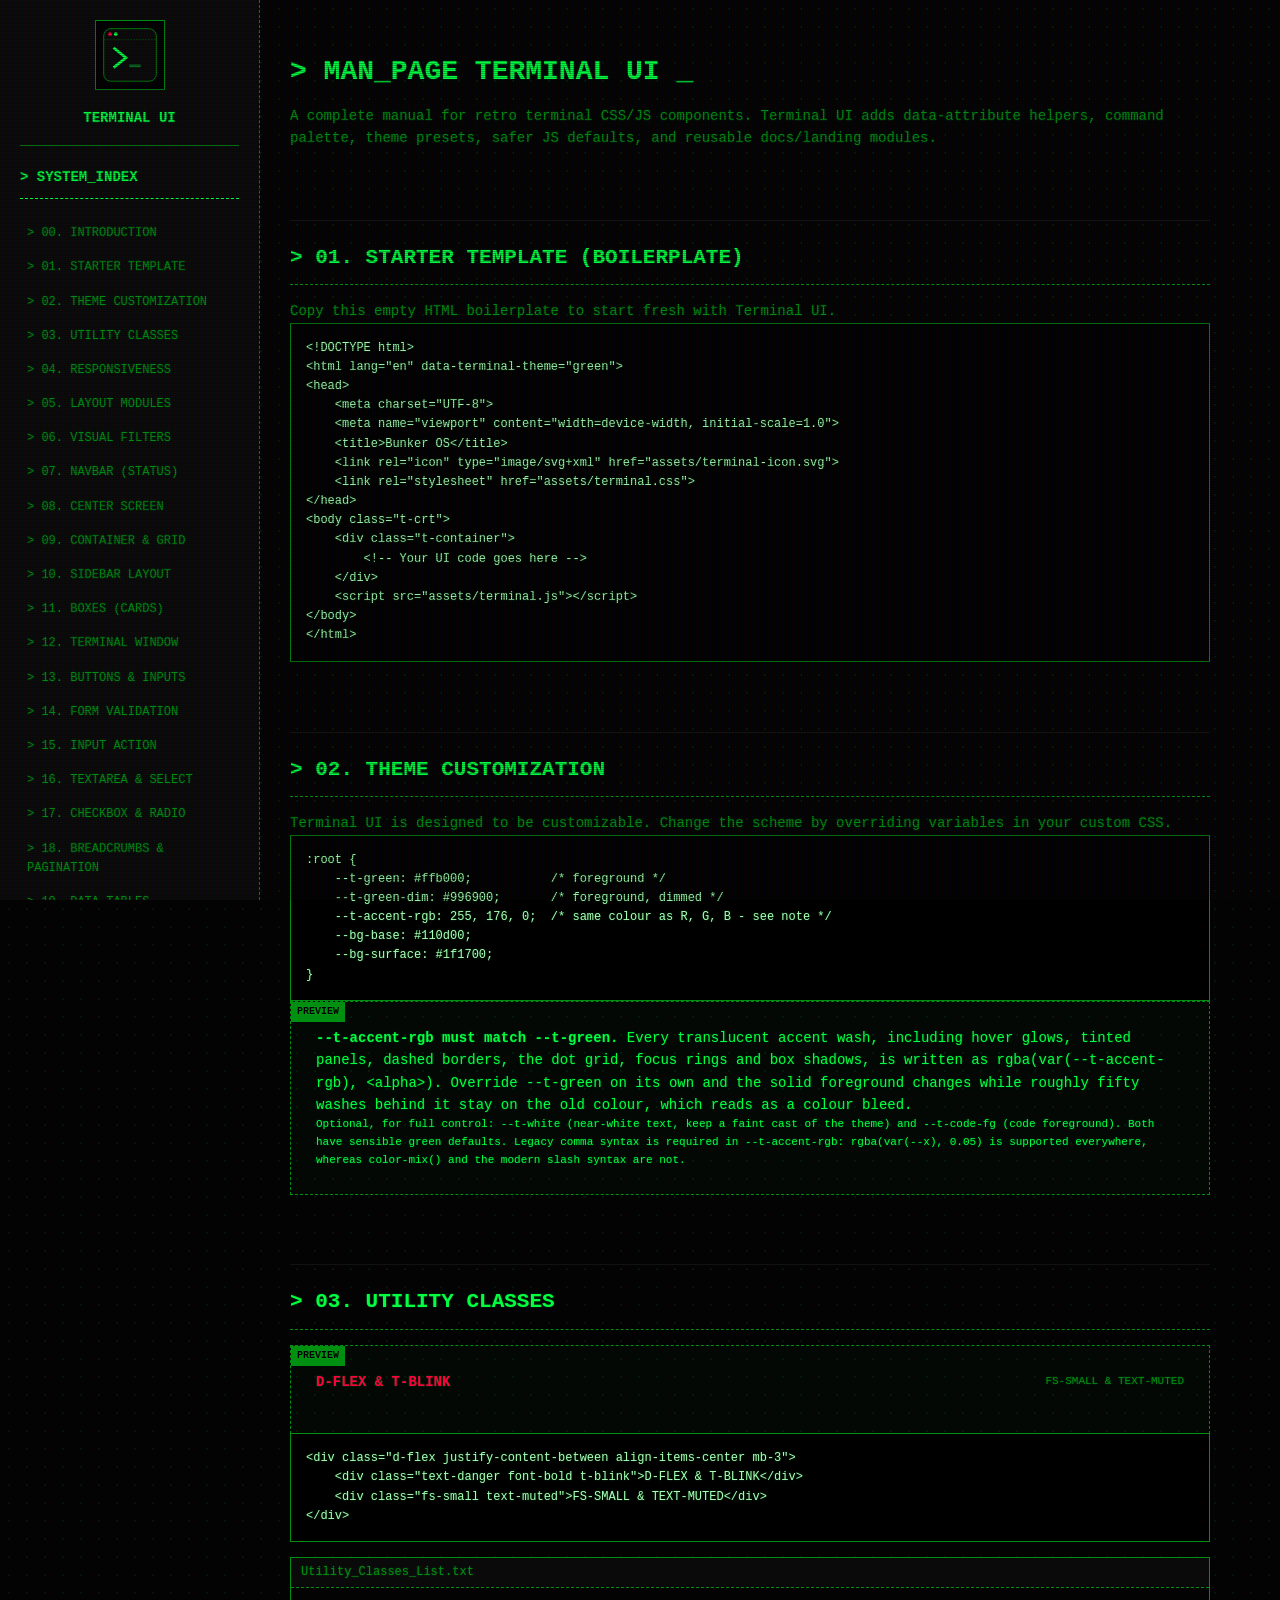
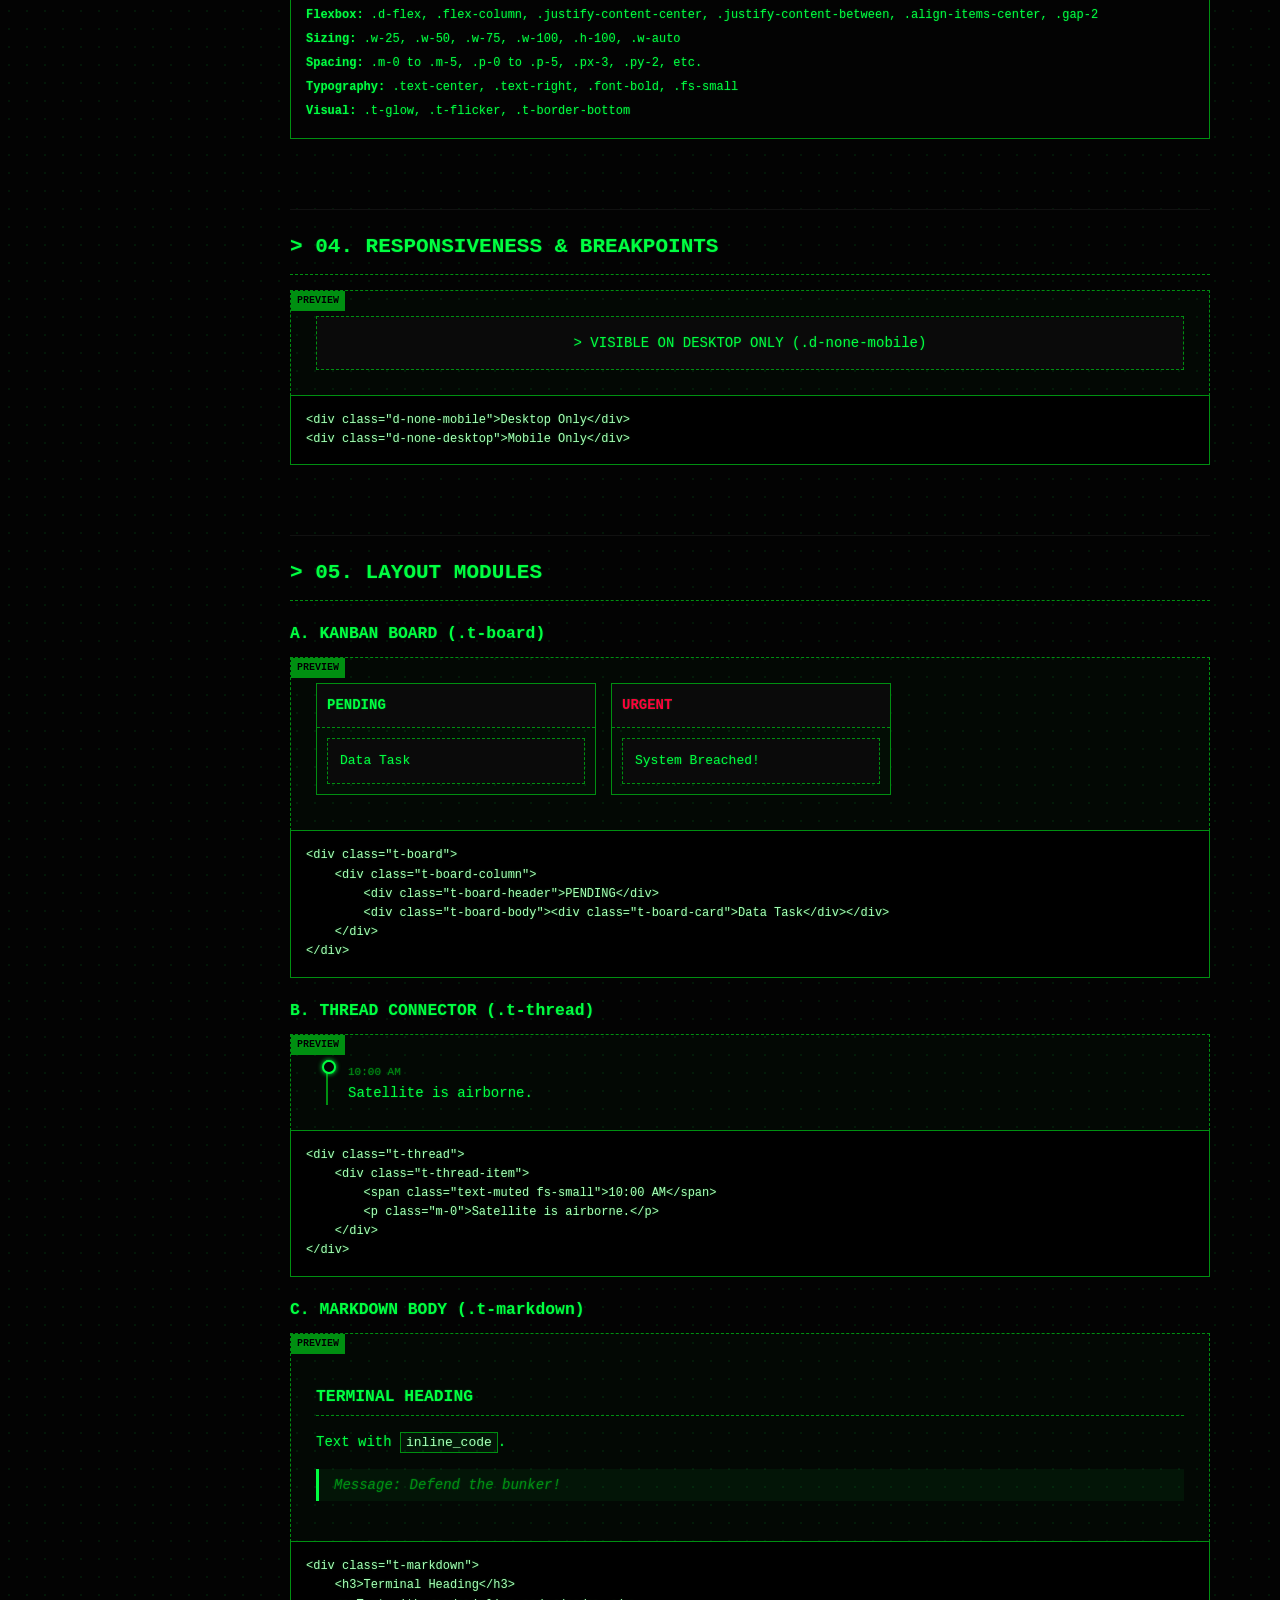
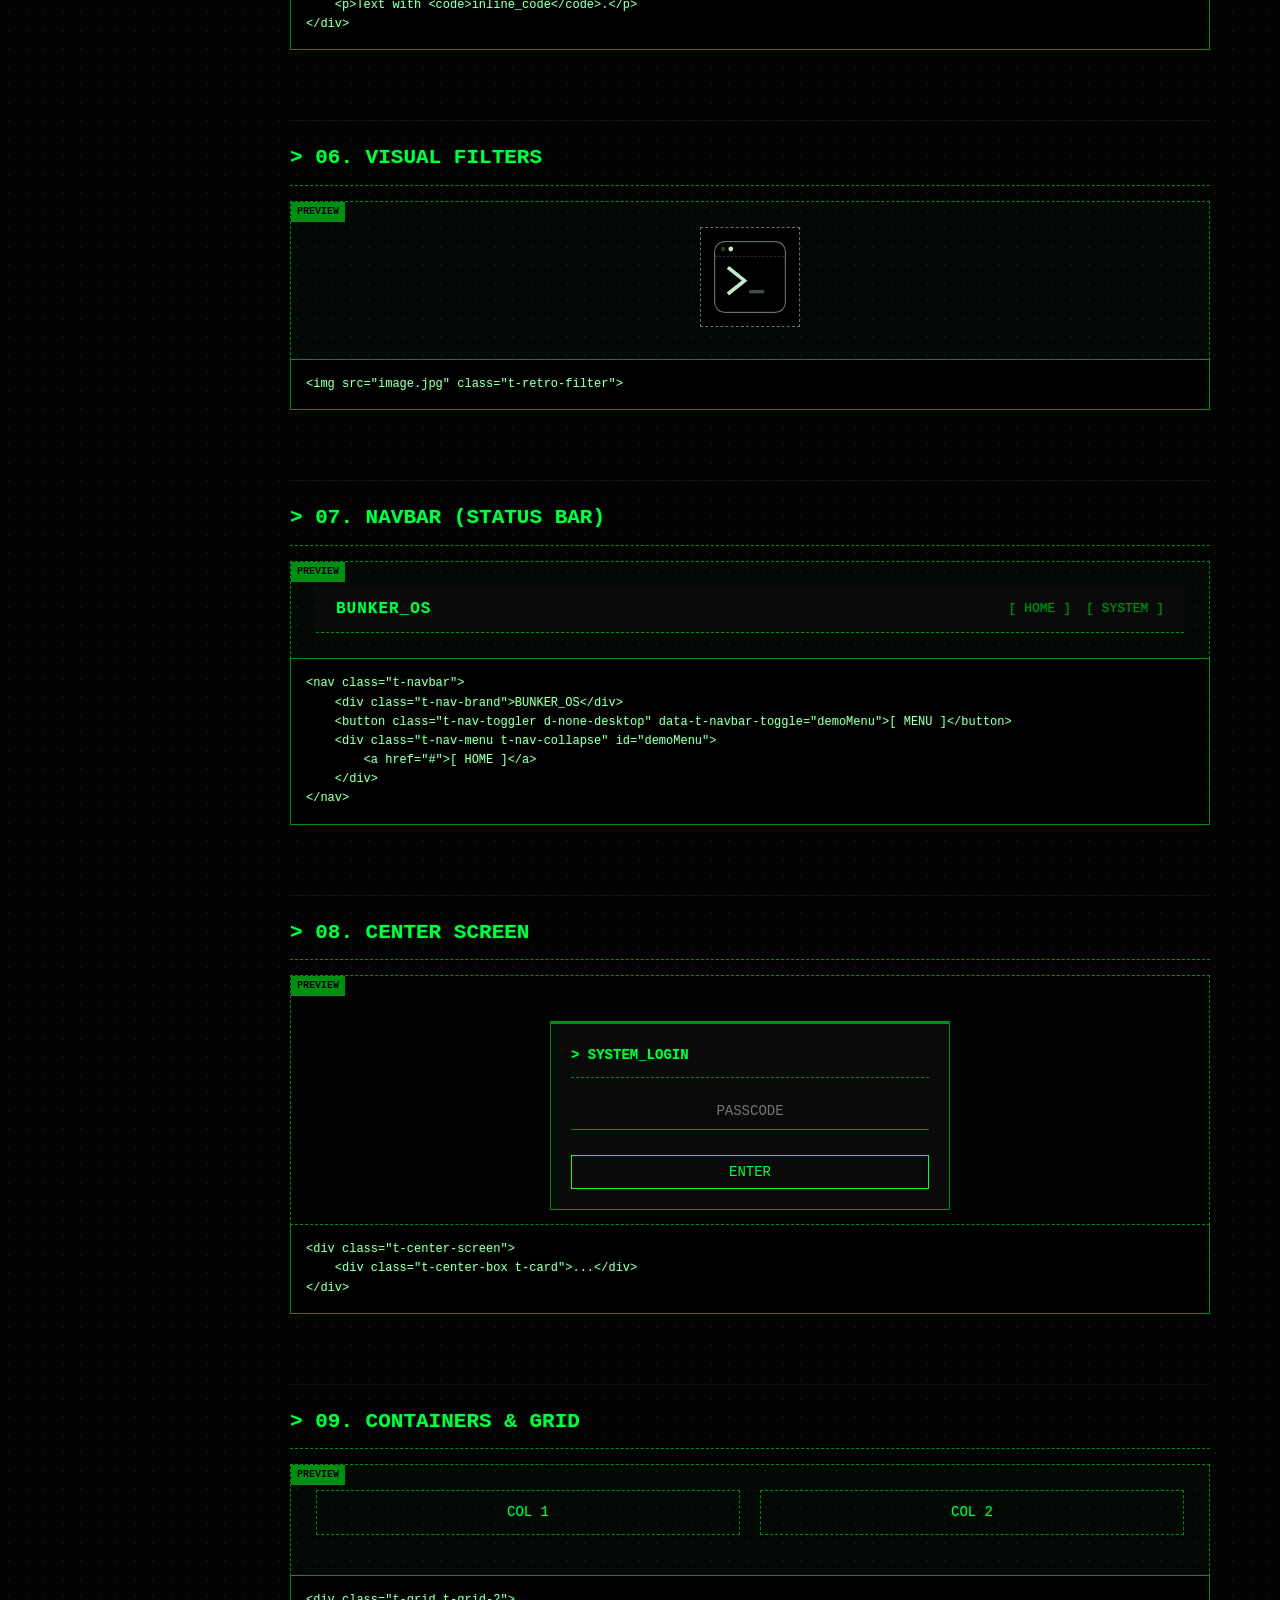
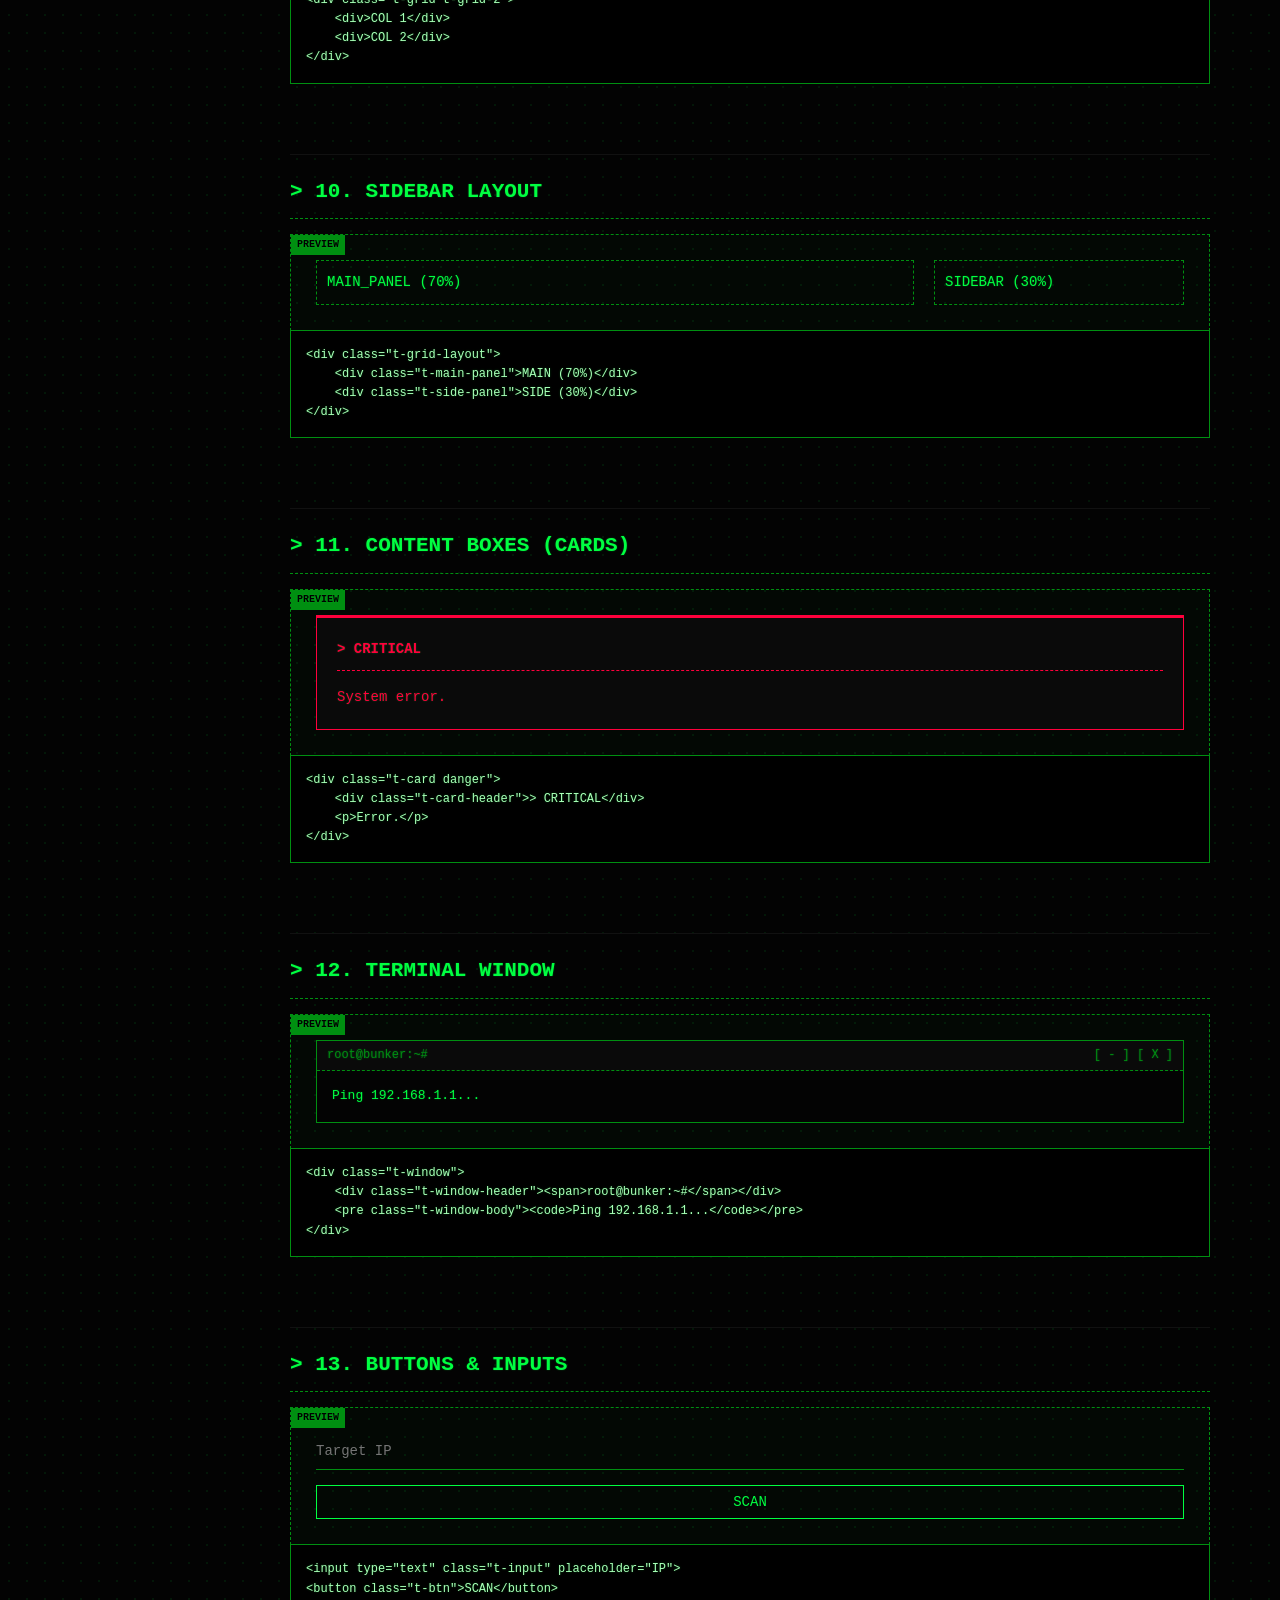
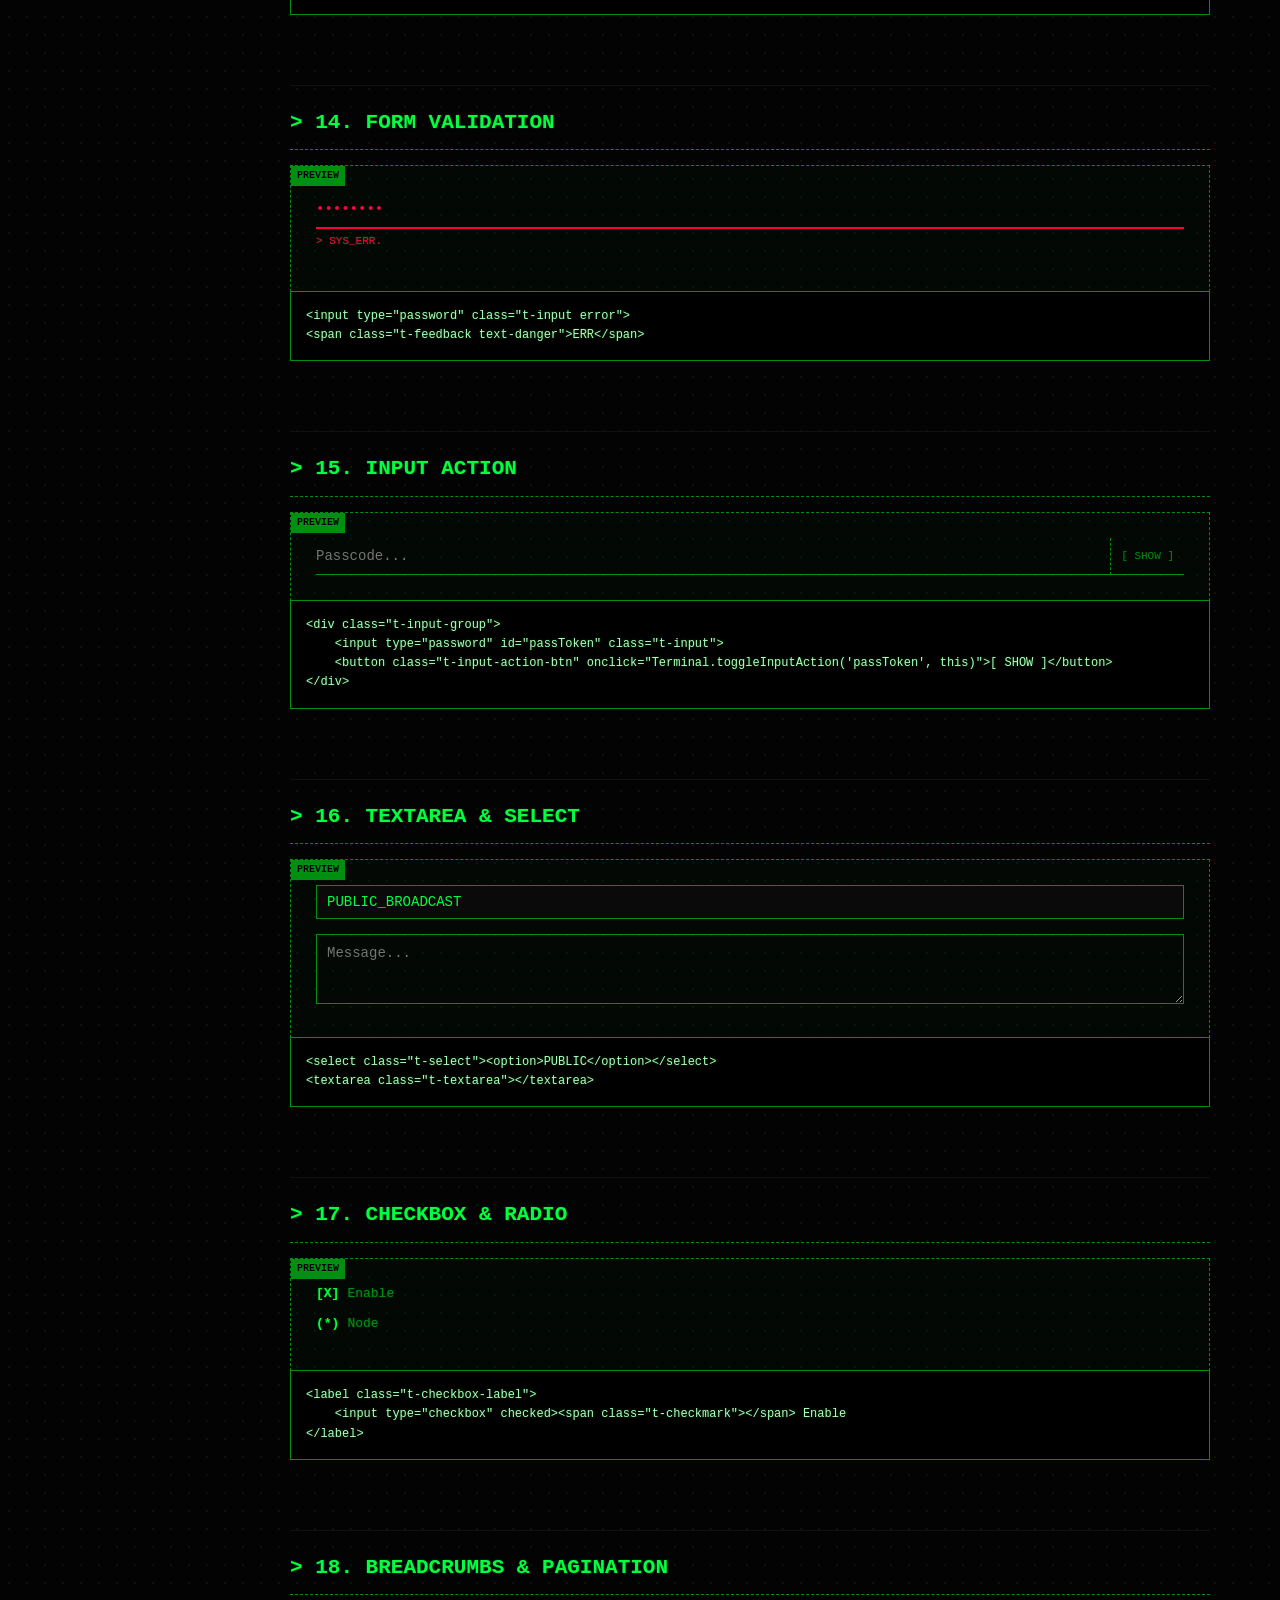
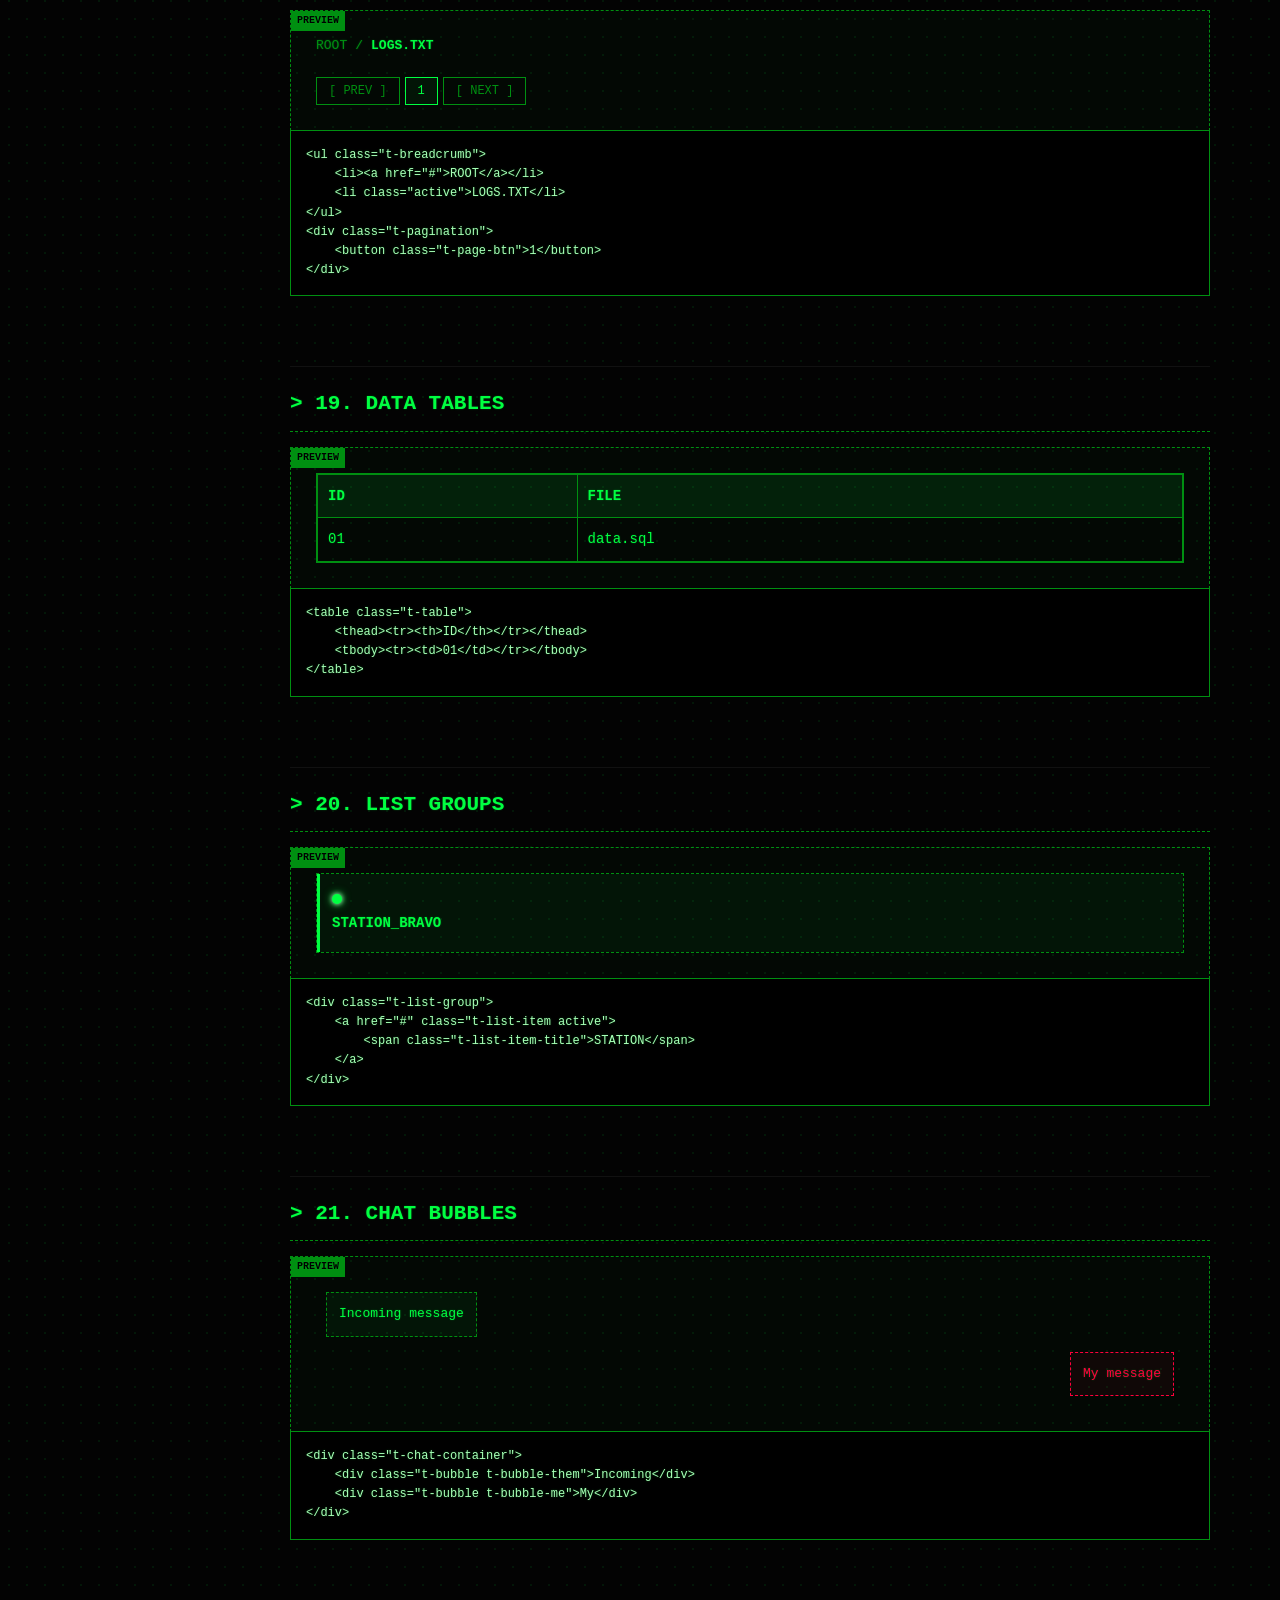
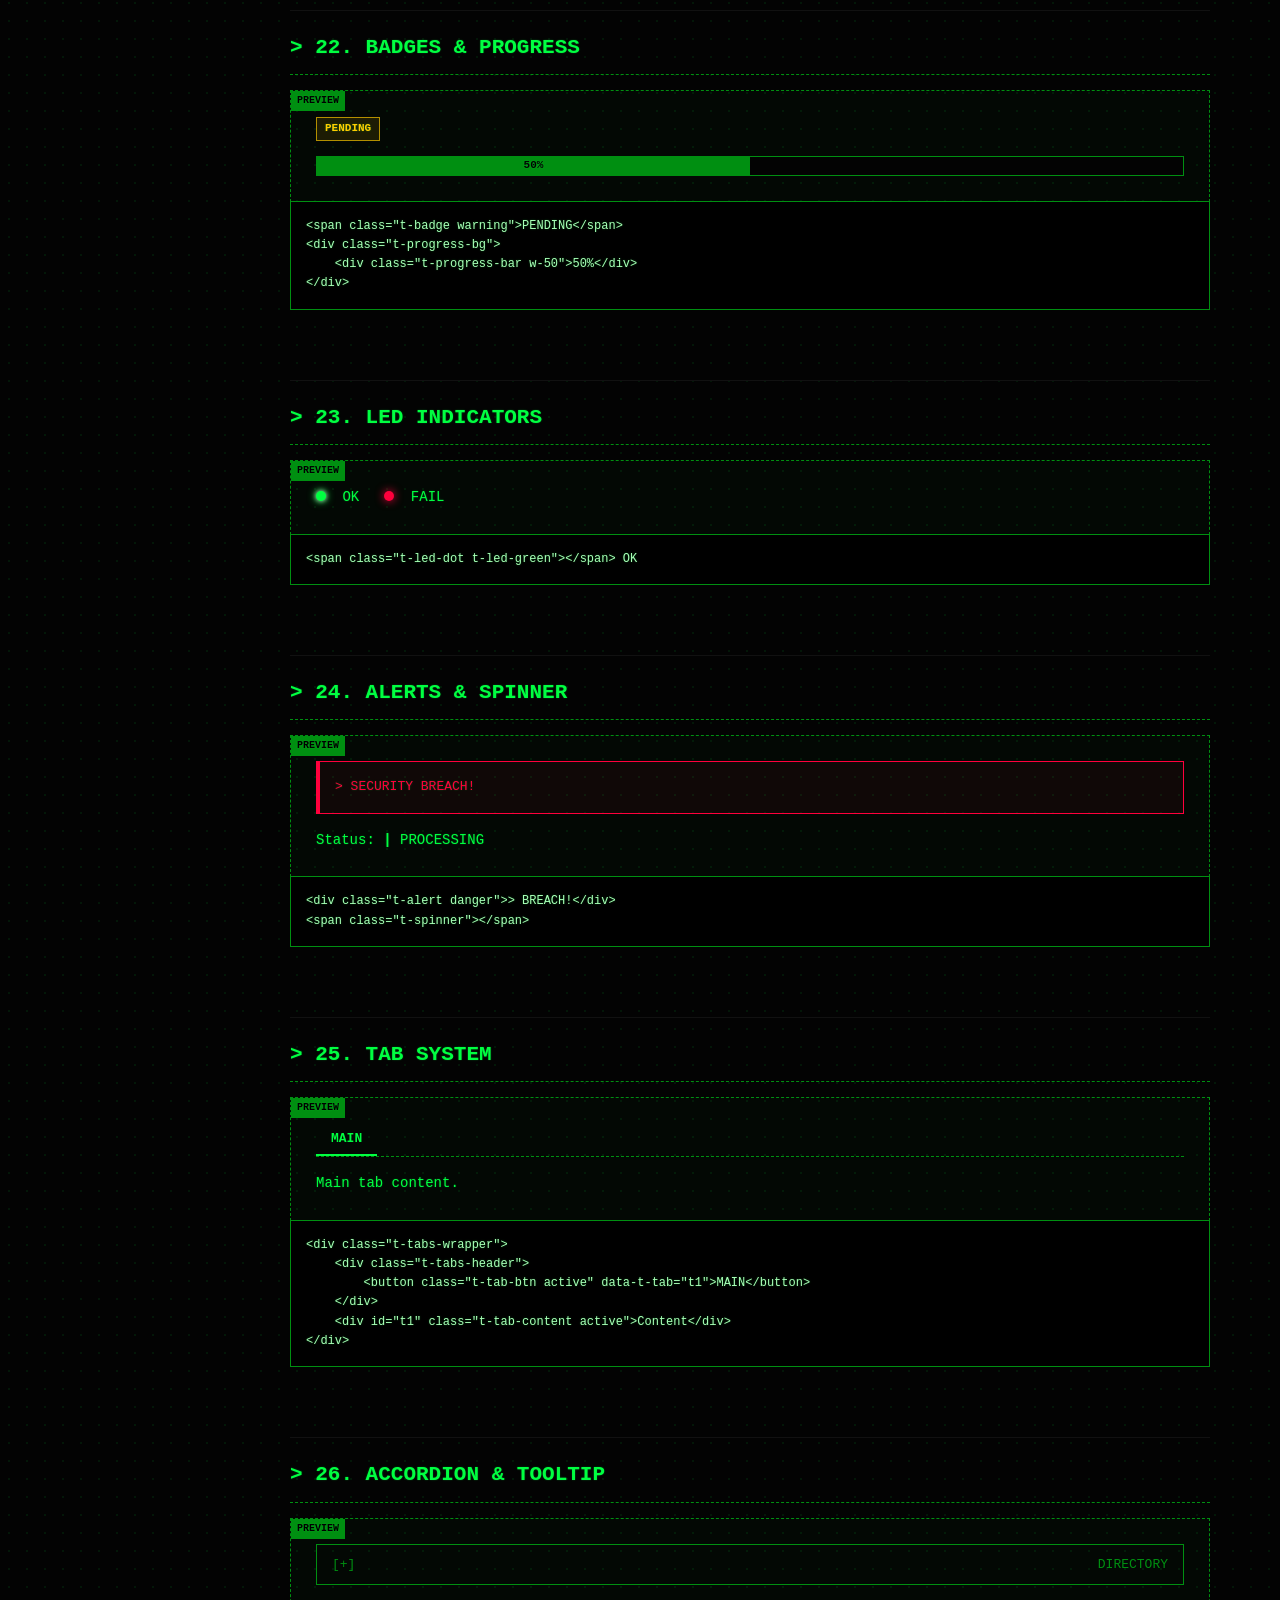
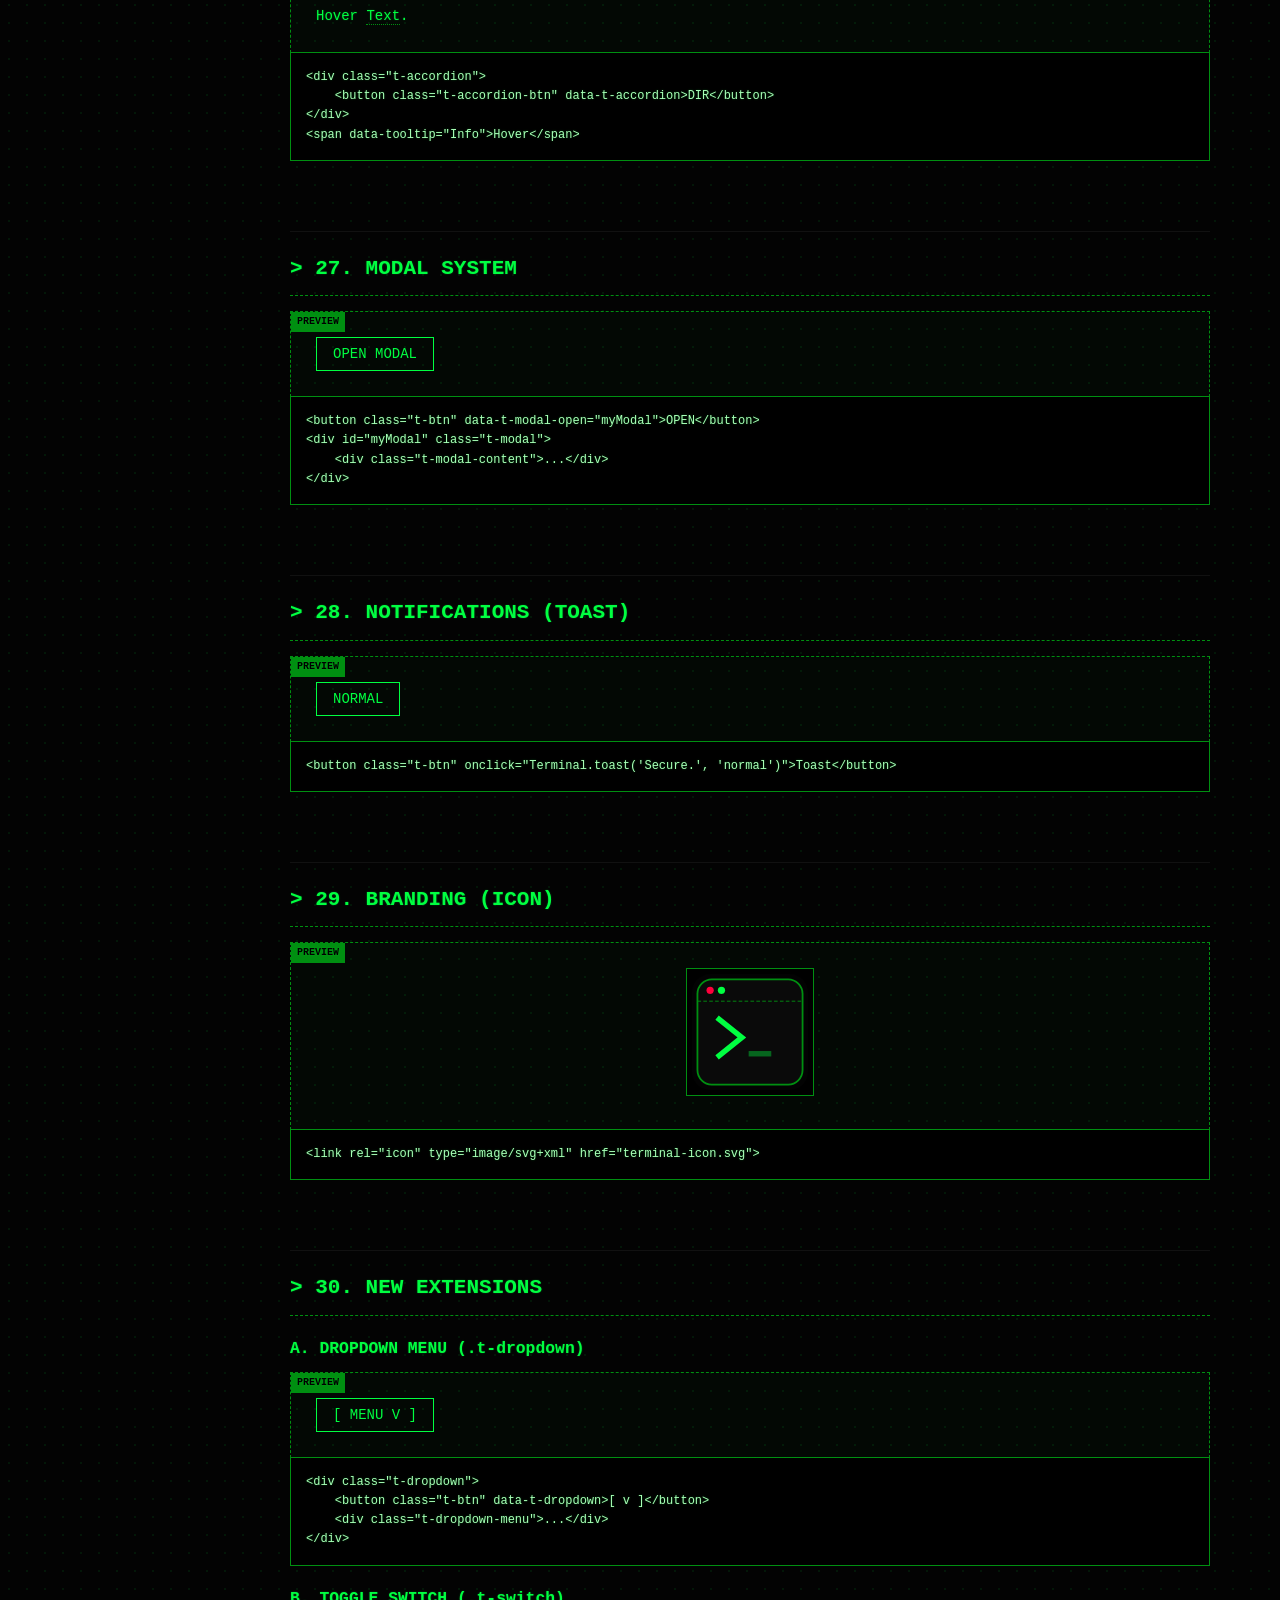
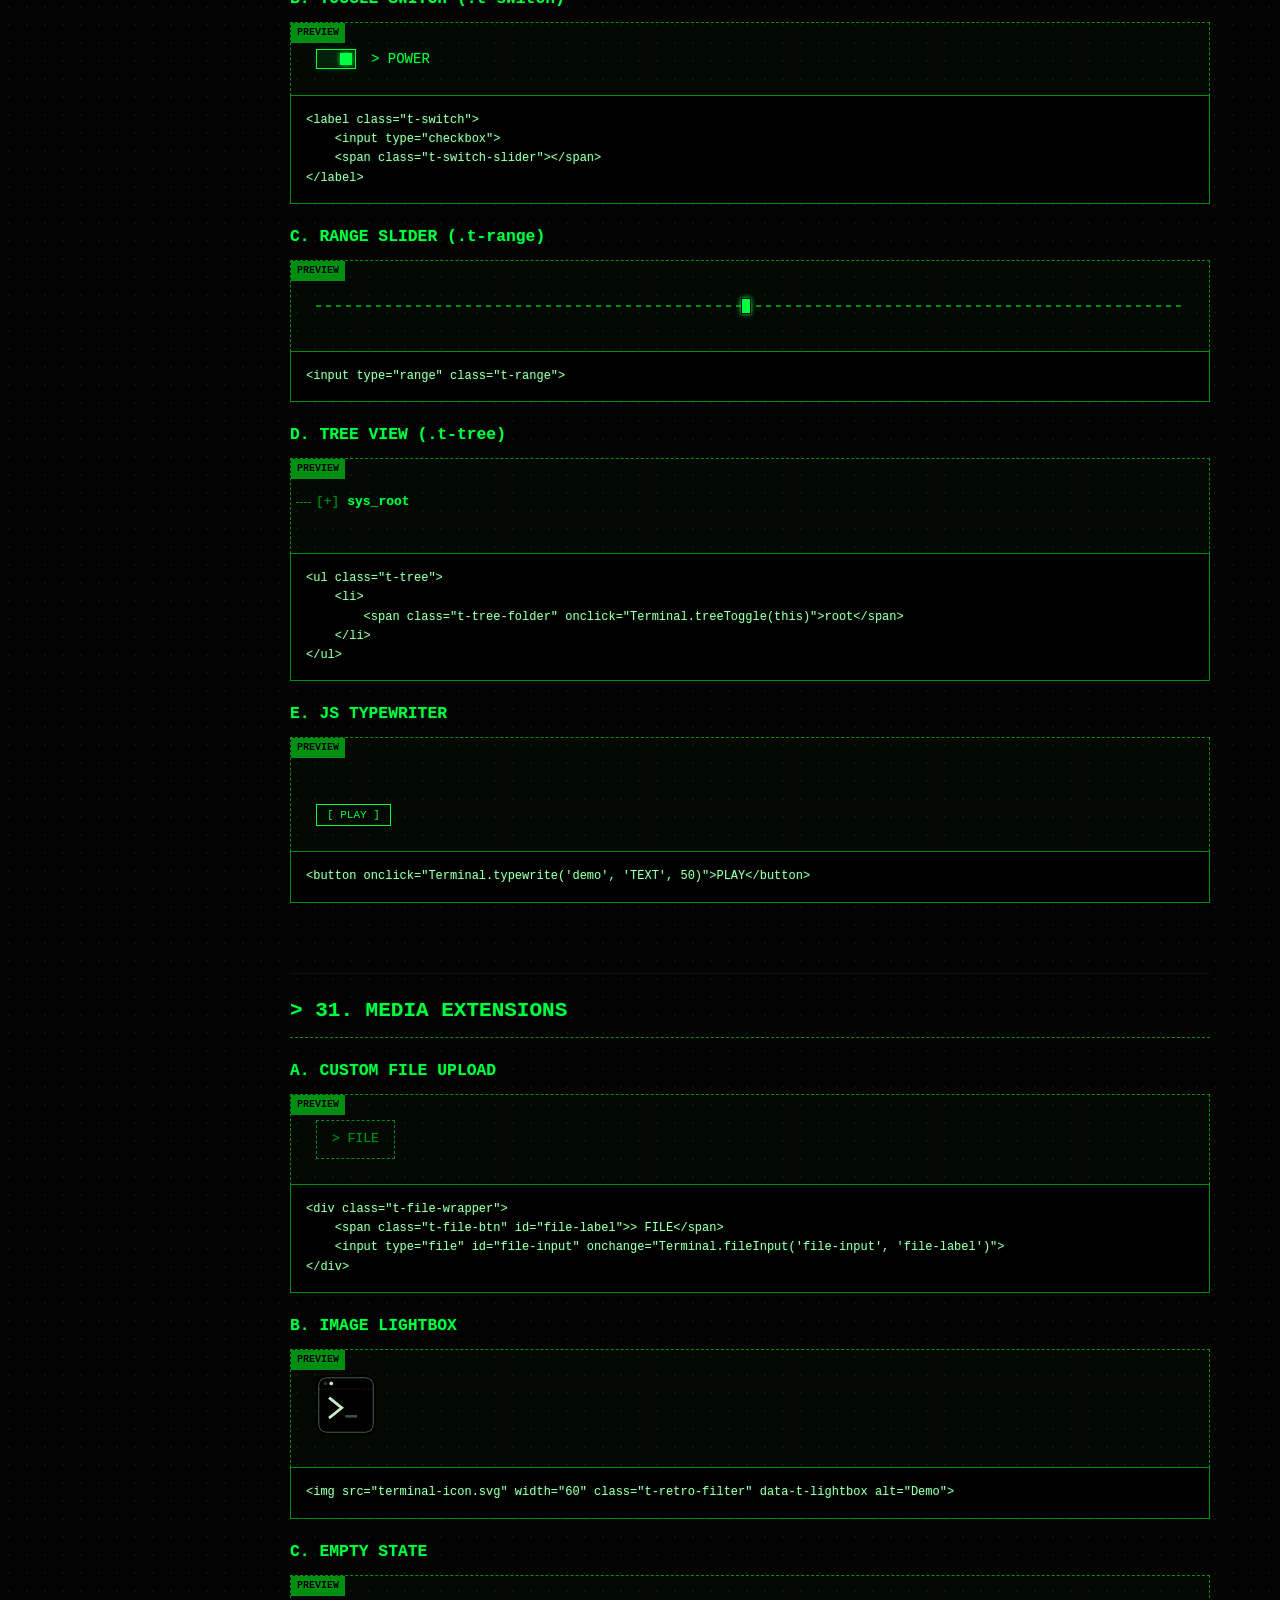
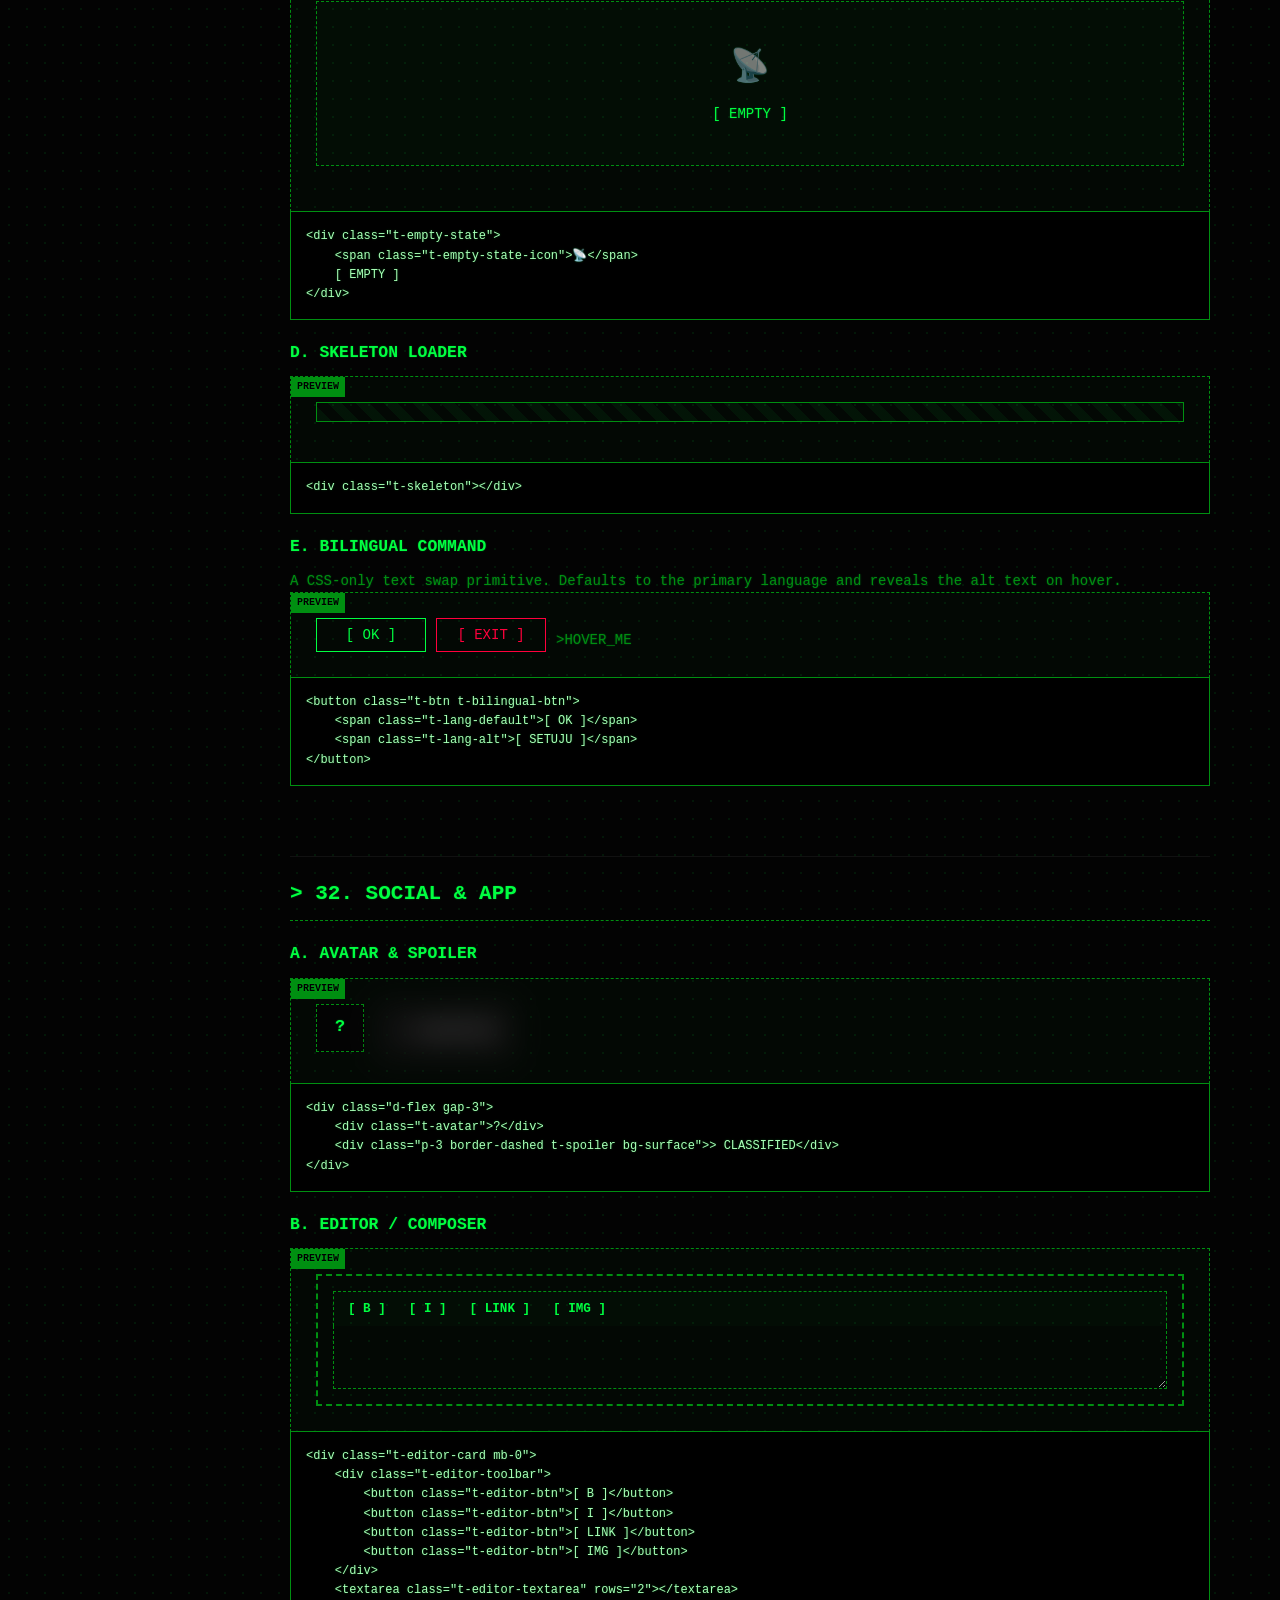
==== commit 870f3f83: "Add a named layer scale and CSS-only components, and fix three silent bugs Nothing here removes or r" ====
--- a/docs.html
+++ b/docs.html
@@ -49,6 +49,10 @@
             <li><a href="#new-modules">> 30. NEW EXTENSIONS</a></li>
             <li><a href="#media-modules">> 31. MEDIA & STATUS</a></li>
             <li><a href="#social-modules">> 32. SOCIAL & APP</a></li>
+            <li><a href="#layer-scale">> 33. LAYER SCALE</a></li>
+            <li><a href="#accordion-native">> 34. NATIVE ACCORDION</a></li>
+            <li><a href="#stepper">> 35. STEPPER</a></li>
+            <li><a href="#chips">> 36. CHIPS</a></li>
         </ul>
     </aside>
 
@@ -94,8 +98,8 @@
 }</code></pre>
             </div>
             <div class="docs-example">
-                <p class="mb-0"><strong>--t-accent-rgb must match --t-green.</strong> Every translucent accent wash
-                &mdash; hover glows, tinted panels, dashed borders, the dot grid, focus rings, box shadows &mdash;
+                <p class="mb-0"><strong>--t-accent-rgb must match --t-green.</strong> Every translucent accent wash,
+                including hover glows, tinted panels, dashed borders, the dot grid, focus rings and box shadows,
                 is written as <code>rgba(var(--t-accent-rgb), &lt;alpha&gt;)</code>. Override
                 <code>--t-green</code> on its own and the solid foreground changes while roughly fifty washes
                 behind it stay on the old colour, which reads as a colour bleed.</p>
@@ -867,6 +871,94 @@
 &lt;/div&gt;</code></pre>
             </div>
         </div>
+
+        <div id="layer-scale" class="docs-section">
+            <h2 class="t-card-header">> 33. LAYER SCALE</h2>
+            <div class="docs-example">
+                <p>Every component takes its stacking order from a named token, so
+                adding one never becomes a bidding war over who gets the biggest
+                number. Override a token to move a whole layer at once.</p>
+                <p class="t-metric mono-label">--t-z-base 1 &nbsp; --t-z-raised 2 &nbsp; --t-z-toolbar 100 &nbsp; --t-z-dropdown 1000</p>
+                <p class="t-metric mono-label">--t-z-modal 10000 &nbsp; --t-z-toast 9999 &nbsp; --t-z-palette 99999 &nbsp; --t-z-lightbox 999999</p>
+            </div>
+            <div class="docs-code">
+<pre><code>:root { --t-z-modal: 20000; }   /* lifts every modal at once */
+
+.t-my-thing { z-index: var(--t-z-dropdown); }</code></pre>
+            </div>
+        </div>
+
+        <div id="accordion-native" class="docs-section">
+            <h2 class="t-card-header">> 34. NATIVE ACCORDION</h2>
+            <div class="docs-example">
+                <details class="t-accordion-native">
+                    <summary>Native disclosure, no script</summary>
+                    <div class="t-accordion-body">Works with JavaScript disabled.
+                    No height ceiling either, so a long panel is not reduced to a
+                    scroll box, and closed text is still reachable with the
+                    browser's own find in page.</div>
+                </details>
+                <details class="t-accordion-native" open>
+                    <summary>Open by default</summary>
+                    <div class="t-accordion-body">Add the <code>open</code> attribute.</div>
+                </details>
+            </div>
+            <div class="docs-code">
+<pre><code>&lt;details class="t-accordion-native"&gt;
+    &lt;summary&gt;Title&lt;/summary&gt;
+    &lt;div class="t-accordion-body"&gt;Body&lt;/div&gt;
+&lt;/details&gt;</code></pre>
+            </div>
+        </div>
+
+        <div id="stepper" class="docs-section">
+            <h2 class="t-card-header">> 35. STEPPER</h2>
+            <div class="docs-example">
+                <ol class="t-stepper">
+                    <li class="done">Build</li>
+                    <li aria-current="step">Verify</li>
+                    <li>Ship</li>
+                </ol>
+                <p class="mt-3">Pure CSS. Numbers come from a counter, the connector
+                from a pseudo element, and the current step from
+                <code>aria-current="step"</code>, which is what a screen reader
+                announces anyway. Add <code>class="done"</code> to mark a finished
+                step.</p>
+            </div>
+            <div class="docs-code">
+<pre><code>&lt;ol class="t-stepper"&gt;
+    &lt;li class="done"&gt;Build&lt;/li&gt;
+    &lt;li aria-current="step"&gt;Verify&lt;/li&gt;
+    &lt;li&gt;Ship&lt;/li&gt;
+&lt;/ol&gt;</code></pre>
+            </div>
+        </div>
+
+        <div id="chips" class="docs-section">
+            <h2 class="t-card-header">> 36. CHIPS</h2>
+            <div class="docs-example">
+                <div class="t-chip-group mb-3">
+                    <label class="t-chip"><input type="checkbox" checked><span>Tor</span></label>
+                    <label class="t-chip"><input type="checkbox"><span>Nginx</span></label>
+                    <label class="t-chip"><input type="checkbox"><span>Onion</span></label>
+                </div>
+                <div class="t-chip-group">
+                    <span class="t-chip">Dismissable<button class="t-chip-x" aria-label="Remove"></button></span>
+                </div>
+                <p class="mt-3"><code>.t-badge</code> is a passive label. A chip is a
+                control: it can be selected, and it can be dismissed. Both stay
+                CSS-only by wrapping a hidden checkbox in the label.</p>
+            </div>
+            <div class="docs-code">
+<pre><code>&lt;label class="t-chip"&gt;
+    &lt;input type="checkbox" checked&gt;&lt;span&gt;Tor&lt;/span&gt;
+&lt;/label&gt;
+
+&lt;span class="t-chip"&gt;Tag
+    &lt;button class="t-chip-x" aria-label="Remove"&gt;&lt;/button&gt;
+&lt;/span&gt;</code></pre>
+            </div>
+        </div>
     </main>
 
     <div id="contohModal" class="t-modal">
--- a/terminal.css
+++ b/terminal.css
@@ -29,10 +29,30 @@
     --t-accent-rgb: 0, 255, 65;
     --t-grid-dot: rgba(var(--t-accent-rgb), 0.08);
     --t-code-fg: #a8ffb7;
+    /* Hook for third-party embeds that draw their own frame, currently the
+       YouTube player in nostr-embed.js. Kept here rather than in a consuming
+       site so the frame colour follows the theme in one place. */
+    --yt-border: var(--t-green-dim);
     --t-shadow-soft: rgba(var(--t-accent-rgb), 0.18);
     --t-shadow-strong: rgba(var(--t-accent-rgb), 0.35);
     --t-radius: 0;
     --t-font: 'JetBrains Mono', ui-monospace, SFMono-Regular, Menlo, Monaco, Consolas, 'Liberation Mono', 'Courier New', monospace;
+
+    /* Layer scale. Every component below takes its stacking order from here
+       instead of writing a bare number, so adding a component never becomes a
+       bidding war. Values are arbitrary but the ORDER is the contract:
+       within-component levels first, then page furniture, then overlays. */
+    --t-z-base: 1;
+    --t-z-raised: 2;
+    --t-z-toolbar: 100;
+    --t-z-dropdown: 1000;
+    --t-z-drawer: 1030;
+    --t-z-modal: 10000;
+    --t-z-toast: 9999;
+    --t-z-palette: 99999;
+    --t-z-splash: 99999;
+    --t-z-lightbox: 999999;
+    --t-z-overlay: 100000;
 }
 
 * { box-sizing: border-box; margin: 0; padding: 0; }
@@ -71,7 +91,7 @@
 body.t-crt::after {
     content: " "; display: block; position: fixed; top: 0; left: 0; bottom: 0; right: 0;
     background: linear-gradient(rgba(18, 16, 16, 0) 50%, rgba(0, 0, 0, 0.25) 50%), linear-gradient(90deg, rgba(255, 0, 0, 0.06), rgba(0, 255, 0, 0.02), rgba(0, 0, 255, 0.06));
-    z-index: 100000; background-size: 100% 2px, 3px 100%; pointer-events: none;
+    z-index: var(--t-z-overlay); background-size: 100% 2px, 3px 100%; pointer-events: none;
 }
 
 /* --- UTILITIES --- */
@@ -107,11 +127,19 @@
 .m-0 { margin: 0 !important; } .mt-0 { margin-top: 0 !important; } .mb-0 { margin-bottom: 0 !important; }
 .mt-1 { margin-top: 5px !important; } .mt-2 { margin-top: 10px !important; } .mt-3 { margin-top: 15px !important; } .mt-4 { margin-top: 20px !important; } .mt-5 { margin-top: 30px !important; }
 .mb-1 { margin-bottom: 5px !important; } .mb-2 { margin-bottom: 10px !important; } .mb-3 { margin-bottom: 15px !important; } .mb-4 { margin-bottom: 20px !important; } .mb-5 { margin-bottom: 30px !important; }
-.my-1 { margin-top: 5px !important; margin-bottom: 5px !important; } .my-2 { margin-top: 10px !important; margin-bottom: 10px !important; } .my-3 { margin-top: 15px !important; margin-bottom: 15px !important; }
-
-.p-0 { padding: 0 !important; } .p-1 { padding: 5px !important; } .p-2 { padding: 10px !important; } .p-3 { padding: 15px !important; } .p-4 { padding: 20px !important; }
-.py-1 { padding-top: 5px !important; padding-bottom: 5px !important; } .py-2 { padding-top: 10px !important; padding-bottom: 10px !important; } .py-3 { padding-top: 15px !important; padding-bottom: 15px !important; }
-.px-1 { padding-left: 5px !important; padding-right: 5px !important; } .px-2 { padding-left: 10px !important; padding-right: 10px !important; } .px-3 { padding-left: 15px !important; padding-right: 15px !important; }
+.my-1 { margin-top: 5px !important; margin-bottom: 5px !important; } .my-2 { margin-top: 10px !important; margin-bottom: 10px !important; } .my-3 { margin-top: 15px !important; margin-bottom: 15px !important; } .my-4 { margin-top: 20px !important; margin-bottom: 20px !important; } .my-5 { margin-top: 30px !important; margin-bottom: 30px !important; }
+.mx-auto { margin-left: auto !important; margin-right: auto !important; }
+.mx-1 { margin-left: 5px !important; margin-right: 5px !important; } .mx-2 { margin-left: 10px !important; margin-right: 10px !important; } .mx-3 { margin-left: 15px !important; margin-right: 15px !important; }
+
+.p-0 { padding: 0 !important; } .p-1 { padding: 5px !important; } .p-2 { padding: 10px !important; } .p-3 { padding: 15px !important; } .p-4 { padding: 20px !important; } .p-5 { padding: 30px !important; }
+.py-1 { padding-top: 5px !important; padding-bottom: 5px !important; } .py-2 { padding-top: 10px !important; padding-bottom: 10px !important; } .py-3 { padding-top: 15px !important; padding-bottom: 15px !important; } .py-4 { padding-top: 20px !important; padding-bottom: 20px !important; } .py-5 { padding-top: 30px !important; padding-bottom: 30px !important; }
+.px-1 { padding-left: 5px !important; padding-right: 5px !important; } .px-2 { padding-left: 10px !important; padding-right: 10px !important; } .px-3 { padding-left: 15px !important; padding-right: 15px !important; } .px-4 { padding-left: 20px !important; padding-right: 20px !important; } .px-5 { padding-left: 30px !important; padding-right: 30px !important; }
+
+/* Single-edge padding. These were missing while docs pages already wrote pt-2
+   and pb-3, so the bottom rules on those pages sat flush against their content
+   and the declared spacing did nothing. Added to match the mt/mb scale. */
+.pt-1 { padding-top: 5px !important; } .pt-2 { padding-top: 10px !important; } .pt-3 { padding-top: 15px !important; } .pt-4 { padding-top: 20px !important; } .pt-5 { padding-top: 30px !important; }
+.pb-1 { padding-bottom: 5px !important; } .pb-2 { padding-bottom: 10px !important; } .pb-3 { padding-bottom: 15px !important; } .pb-4 { padding-bottom: 20px !important; } .pb-5 { padding-bottom: 30px !important; }
 
 .t-border-bottom { border-bottom: 1px dashed var(--t-green-dim) !important; }
 .t-border-top { border-top: 1px dashed var(--t-green-dim) !important; }
@@ -132,6 +160,12 @@
 .t-glow { text-shadow: 0 0 10px var(--t-green), 0 0 20px rgba(var(--t-accent-rgb), 0.4) !important; }
 .t-flicker { animation: t-flicker-anim 0.3s infinite alternate; }
 @keyframes t-flicker-anim { 0% { opacity: 1; } 50% { opacity: 0.8; } 100% { opacity: 0.95; } }
+
+/* Six rules in this file already asked for `fadeIn` (nav menu, tab content,
+   dropdown, tree, pane, lightbox) but the keyframes were never written, so
+   every one of those animations silently did nothing. Defined here with the
+   name the callers use, which fixes all six at once. */
+@keyframes fadeIn { from { opacity: 0; } to { opacity: 1; } }
 
 /* --- LAYOUTS --- */
 .t-container { width: 100%; max-width: 800px; margin: 0 auto; padding: 20px; }
@@ -277,15 +311,95 @@
 .t-accordion-content { padding: 0 15px; max-height: 0; overflow: hidden; transition: max-height 0.3s ease-out, padding 0.3s ease; font-size: 13px; color: var(--t-green-dim); }
 .t-accordion-content.active { padding: 15px; max-height: 500px; border-top: 1px dashed var(--t-green-dim); overflow-y: auto; }
 
+/* --- 11. NATIVE ACCORDION ---
+   The JS accordion above needs .active toggled by script and clips its body at
+   max-height: 500px, which turns long documentation into a scroll box, and
+   hides closed panels from the browser's own find-in-page. <details> solves all
+   three: no script, no height ceiling, and Ctrl+F can still reach closed text
+   because the DOM keeps it. Use this for documentation, keep the JS one for
+   places that genuinely need animated height. */
+details.t-accordion-native { border: 1px solid var(--t-green-dim); margin-bottom: 10px; background: transparent; }
+details.t-accordion-native > summary {
+    padding: 12px 15px; cursor: pointer; color: var(--t-green-dim);
+    font-size: 13px; text-transform: uppercase; list-style: none;
+}
+/* Marker removal needs all three: the standard ::marker, and both vendor
+   pseudo-elements, because Firefox and older WebKit do not honour ::marker
+   on summary. */
+details.t-accordion-native > summary::marker { content: ""; }
+details.t-accordion-native > summary::-webkit-details-marker { display: none; }
+details.t-accordion-native > summary::-moz-list-bullet { list-style-type: none; }
+details.t-accordion-native > summary::before { content: "[+] "; margin-right: 10px; }
+details.t-accordion-native > summary:hover { color: var(--t-green); background: rgba(var(--t-accent-rgb), 0.05); }
+details.t-accordion-native > summary:focus-visible { outline: 2px solid var(--t-green); outline-offset: -2px; }
+details.t-accordion-native[open] > summary {
+    border-bottom: 1px dashed var(--t-green-dim); color: var(--t-green);
+    background: rgba(var(--t-accent-rgb), 0.05);
+}
+details.t-accordion-native[open] > summary::before { content: "[-] "; }
+.t-accordion-body { padding: 15px; color: var(--t-green-dim); font-size: 13px; animation: fadeIn 0.3s ease; }
+/* Printing a page with a collapsed panel would silently drop its contents. */
+@media print {
+    details.t-accordion-native > .t-accordion-body { display: block !important; }
+    details.t-accordion-native:not([open]) > .t-accordion-body { display: block !important; }
+}
+
+/* --- 12. STEPPER ---
+   Pure CSS, no script. The connector between steps is a ::after on every step
+   except the last, so a stepper of any length needs no extra markup. Progress
+   is expressed with aria-current="step", which is what a screen reader
+   announces anyway. */
+.t-stepper { display: flex; flex-wrap: wrap; align-items: center; gap: 8px; list-style: none; padding: 0; margin: 0; counter-reset: t-step; }
+.t-stepper > li { display: flex; align-items: center; gap: 8px; color: var(--t-green-dim); font-size: 12px; text-transform: uppercase; }
+.t-stepper > li::before {
+    counter-increment: t-step; content: "[" counter(t-step) "]";
+    color: var(--t-green-dim); font-weight: 700;
+}
+.t-stepper > li:not(:last-child)::after { content: "----"; color: var(--t-green-dim); opacity: 0.5; }
+.t-stepper > li[aria-current="step"] { color: var(--t-green); }
+.t-stepper > li[aria-current="step"]::before { color: var(--bg-base); background: var(--t-green); padding: 0 4px; }
+.t-stepper > li.done { color: var(--t-green); }
+.t-stepper > li.done::before { content: "[x]"; color: var(--t-green); }
+.t-stepper > li.done:not(:last-child)::after { content: "----"; color: var(--t-green); opacity: 0.8; }
+
+/* --- 13. CHIPS ---
+   Unlike .t-badge, which is a passive label, a chip is a control: it can be
+   selected, and it can be dismissed. Both variants stay CSS-only by leaning on
+   a hidden checkbox or radio that the label wraps. */
+.t-chip {
+    display: inline-flex; align-items: center; gap: 6px;
+    border: 1px solid var(--t-green-dim); padding: 3px 10px;
+    font-size: 11px; text-transform: uppercase; color: var(--t-green-dim);
+    background: transparent; cursor: pointer; transition: 0.2s;
+    user-select: none;
+}
+.t-chip:hover { color: var(--t-green); border-color: var(--t-green); background: rgba(var(--t-accent-rgb), 0.05); }
+.t-chip:focus-within { outline: 2px solid var(--t-green); outline-offset: 1px; }
+.t-chip input { position: absolute; opacity: 0; width: 1px; height: 1px; }
+.t-chip:has(input:checked) { color: var(--bg-base); background: var(--t-green); border-color: var(--t-green); }
+.t-chip:has(input:focus-visible) { outline: 2px solid var(--t-green); outline-offset: 1px; }
+/* Dismiss button. Kept as a real <button> so it is reachable by keyboard; the
+   page decides what removing a chip means. */
+.t-chip-x { border: 0; background: transparent; color: inherit; cursor: pointer; font: inherit; line-height: 1; padding: 0 0 0 2px; opacity: 0.7; }
+.t-chip-x:hover, .t-chip-x:focus-visible { opacity: 1; color: var(--t-red); }
+.t-chip-x::before { content: "x"; }
+.t-chip-group { display: flex; flex-wrap: wrap; gap: 8px; align-items: center; }
+/* Fallback for engines without :has(): the chip stays readable, just without
+   the filled selected state. Nothing breaks, so this is a graceful floor
+   rather than a polyfill. */
+@supports not selector(:has(*)) {
+    .t-chip input:checked + span { color: var(--t-green); font-weight: 700; }
+}
+
 [data-tooltip] { position: relative; cursor: help; border-bottom: 1px dotted var(--t-green-dim); }
-[data-tooltip]::after { content: attr(data-tooltip); position: absolute; bottom: 120%; left: 50%; transform: translateX(-50%); background: var(--bg-surface); border: 1px solid var(--t-green); color: var(--t-green); padding: 5px 10px; font-size: 11px; white-space: nowrap; opacity: 0; pointer-events: none; transition: 0.2s; box-shadow: 0 0 10px rgba(var(--t-accent-rgb), 0.2); z-index: 1000; }
+[data-tooltip]::after { content: attr(data-tooltip); position: absolute; bottom: 120%; left: 50%; transform: translateX(-50%); background: var(--bg-surface); border: 1px solid var(--t-green); color: var(--t-green); padding: 5px 10px; font-size: 11px; white-space: nowrap; opacity: 0; pointer-events: none; transition: 0.2s; box-shadow: 0 0 10px rgba(var(--t-accent-rgb), 0.2); z-index: var(--t-z-dropdown); }
 [data-tooltip]:hover::after { opacity: 1; bottom: 130%; }
 
-.t-modal { position: fixed; top: 0; left: 0; right: 0; bottom: 0; background: rgba(0, 0, 0, 0.85); backdrop-filter: blur(3px); display: none; align-items: center; justify-content: center; z-index: 10000; padding: 20px; }
+.t-modal { position: fixed; top: 0; left: 0; right: 0; bottom: 0; background: rgba(0, 0, 0, 0.85); backdrop-filter: blur(3px); display: none; align-items: center; justify-content: center; z-index: var(--t-z-modal); padding: 20px; }
 .t-modal.is-open { display: flex; }
 .t-modal-content { background: var(--bg-surface); border: 1px solid var(--t-green); width: 100%; max-width: 500px; padding: 20px; box-shadow: 0 0 15px rgba(var(--t-accent-rgb), 0.1); max-height: 90vh; overflow-y: auto; }
 
-.t-toast-container { position: fixed; bottom: 20px; right: 20px; z-index: 9999; display: flex; flex-direction: column; gap: 10px; pointer-events: none; }
+.t-toast-container { position: fixed; bottom: 20px; right: 20px; z-index: var(--t-z-toast); display: flex; flex-direction: column; gap: 10px; pointer-events: none; }
 .t-toast { background: var(--bg-surface); border: 1px solid var(--t-green); color: var(--t-green); padding: 12px 20px; box-shadow: 0 0 15px rgba(var(--t-accent-rgb), 0.15); animation: slideIn 0.3s forwards; min-width: 250px; font-size: 13px; pointer-events: auto; }
 .t-toast.danger { border-color: var(--t-red); color: var(--t-red); box-shadow: 0 0 15px rgba(255,0,60,0.15); }
 .t-toast.warning { border-color: var(--t-yellow); color: var(--t-yellow); box-shadow: 0 0 15px rgba(255,204,0,0.15); }
@@ -319,7 +433,7 @@
     background-image: radial-gradient(var(--t-grid-dot) 1px, transparent 1px);
     background-size: 18px 18px;
     background-position: 0 0;
-    z-index: 99999; display: flex; flex-direction: column; justify-content: center; align-items: center; transition: opacity 0.5s ease-out; opacity: 1; 
+    z-index: var(--t-z-splash); display: flex; flex-direction: column; justify-content: center; align-items: center; transition: opacity 0.5s ease-out; opacity: 1; 
 }
 .t-splash.hidden { opacity: 0; pointer-events: none; }
 .t-loading-dots::after { content: "."; animation: loadingDots 1.5s infinite steps(4, end); }
@@ -362,7 +476,7 @@
 
 /* 1. DROPDOWN MENU */
 .t-dropdown { position: relative; display: inline-block; }
-.t-dropdown-menu { display: none; position: absolute; top: 100%; right: 0; background-color: var(--bg-surface); min-width: 160px; border: 1px solid var(--t-green); box-shadow: 0 8px 16px rgba(var(--t-accent-rgb), 0.15); z-index: 1000; margin-top: 5px; }
+.t-dropdown-menu { display: none; position: absolute; top: 100%; right: 0; background-color: var(--bg-surface); min-width: 160px; border: 1px solid var(--t-green); box-shadow: 0 8px 16px rgba(var(--t-accent-rgb), 0.15); z-index: var(--t-z-dropdown); margin-top: 5px; }
 .t-dropdown-menu.show { display: block; animation: fadeIn 0.2s ease; }
 .t-dropdown-item { color: var(--t-green-dim); padding: 10px 15px; text-decoration: none; display: block; font-size: 13px; border-bottom: 1px dashed var(--t-green-dim); transition: 0.2s; cursor: pointer; }
 .t-dropdown-item:last-child { border-bottom: none; }
@@ -384,6 +498,12 @@
 .t-range:focus::-webkit-slider-runnable-track { background: repeating-linear-gradient(to right, var(--t-green) 0, var(--t-green) 5px, transparent 5px, transparent 10px); }
 .t-range::-moz-range-track { width: 100%; height: 2px; background: repeating-linear-gradient(to right, var(--t-green-dim) 0, var(--t-green-dim) 5px, transparent 5px, transparent 10px); cursor: pointer; }
 .t-range::-moz-range-thumb { height: 16px; width: 10px; background: var(--t-green); cursor: pointer; border: 1px solid var(--bg-base); box-shadow: 0 0 5px var(--t-green); border-radius: 0; }
+/* Gecko parity: the -webkit- block above has hover and focus states; without
+   these two rules Firefox silently loses the hover feedback and the focus
+   affordance, because :hover/:focus are not inherited across the vendor
+   selector. Same declarations as the -webkit- versions, -moz- spelling. */
+.t-range::-moz-range-thumb:hover { background: var(--t-yellow); box-shadow: 0 0 8px var(--t-yellow); }
+.t-range:focus::-moz-range-track { background: repeating-linear-gradient(to right, var(--t-green) 0, var(--t-green) 5px, transparent 5px, transparent 10px); }
 
 /* 4. TREE VIEW (FILE EXPLORER) */
 .t-tree { list-style-type: none; padding-left: 0; font-size: 13px; margin-bottom: 15px; }
@@ -415,12 +535,12 @@
 
 /* 8. CUSTOM FILE INPUT */
 .t-file-wrapper { position: relative; overflow: hidden; display: inline-flex; align-items: center; }
-.t-file-wrapper input[type="file"] { font-size: 100px; position: absolute; left: 0; top: 0; opacity: 0; cursor: pointer; height: 100%; width: 100%; z-index: 2; }
-.t-file-btn { display: inline-block; border: 1px dashed var(--t-green-dim); padding: 8px 15px; color: var(--t-green-dim); font-size: 13px; text-transform: uppercase; transition: 0.2s; z-index: 1; }
+.t-file-wrapper input[type="file"] { font-size: 100px; position: absolute; left: 0; top: 0; opacity: 0; cursor: pointer; height: 100%; width: 100%; z-index: var(--t-z-raised); }
+.t-file-btn { display: inline-block; border: 1px dashed var(--t-green-dim); padding: 8px 15px; color: var(--t-green-dim); font-size: 13px; text-transform: uppercase; transition: 0.2s; z-index: var(--t-z-base); }
 .t-file-wrapper:hover .t-file-btn { color: var(--t-green); border-color: var(--t-green); background: rgba(var(--t-accent-rgb), 0.05); text-shadow: 0 0 5px var(--t-green); }
 
 /* 9. IMAGE LIGHTBOX (MEDIA VIEWER) */
-.t-lightbox { display: none; position: fixed; z-index: 999999; left: 0; top: 0; width: 100%; height: 100%; background: rgba(0, 0, 0, 0.9); align-items: center; justify-content: center; backdrop-filter: blur(5px); }
+.t-lightbox { display: none; position: fixed; z-index: var(--t-z-lightbox); left: 0; top: 0; width: 100%; height: 100%; background: rgba(0, 0, 0, 0.9); align-items: center; justify-content: center; backdrop-filter: blur(5px); }
 .t-lightbox.active { display: flex; animation: fadeIn 0.3s; }
 .t-lightbox img { max-width: 90%; max-height: 90vh; border: 1px dashed var(--t-green); box-shadow: 0 0 20px rgba(var(--t-accent-rgb), 0.2); }
 .t-lightbox-close { position: absolute; top: 20px; right: 30px; color: var(--t-green); font-size: 24px; font-weight: bold; cursor: pointer; text-shadow: 0 0 10px var(--t-green); transition: 0.2s; }
@@ -617,7 +737,7 @@
 
 /* --- DOCS PAGE MODULES --- */
 .t-docs-body { display: flex; align-items: flex-start; }
-.t-sidebar { width: 260px; height: 100vh; position: fixed; top: 0; left: 0; background: var(--bg-surface); border-right: 1px dashed var(--t-green-dim); padding: 20px; overflow-y: auto; z-index: 100; }
+.t-sidebar { width: 260px; height: 100vh; position: fixed; top: 0; left: 0; background: var(--bg-surface); border-right: 1px dashed var(--t-green-dim); padding: 20px; overflow-y: auto; z-index: var(--t-z-toolbar); }
 .t-sidebar h3 { font-size: 14px; margin-bottom: 20px; color: var(--t-green); border-bottom: 1px dashed var(--t-green); padding-bottom: 10px; }
 .t-sidebar ul { list-style: none; padding: 0; margin: 0; }
 .t-sidebar li { margin-bottom: 5px; }
@@ -646,7 +766,7 @@
 }
 
 /* --- COMMAND PALETTE --- */
-.t-command-palette { position: fixed; inset: 0; display: none; align-items: flex-start; justify-content: center; background: rgba(0,0,0,0.72); z-index: 99999; padding: 10vh 20px 20px; backdrop-filter: blur(4px); }
+.t-command-palette { position: fixed; inset: 0; display: none; align-items: flex-start; justify-content: center; background: rgba(0,0,0,0.72); z-index: var(--t-z-palette); padding: 10vh 20px 20px; backdrop-filter: blur(4px); }
 .t-command-palette.is-open { display: flex; }
 .t-command-palette-box { width: min(720px, 100%); background: var(--bg-surface); border: 1px solid var(--t-green); box-shadow: 0 0 25px var(--t-shadow-soft); padding: 15px; }
 .t-command-palette-list { list-style: none; margin: 10px 0 0; padding: 0; max-height: 45vh; overflow: auto; border-top: 1px dashed var(--t-green-dim); }
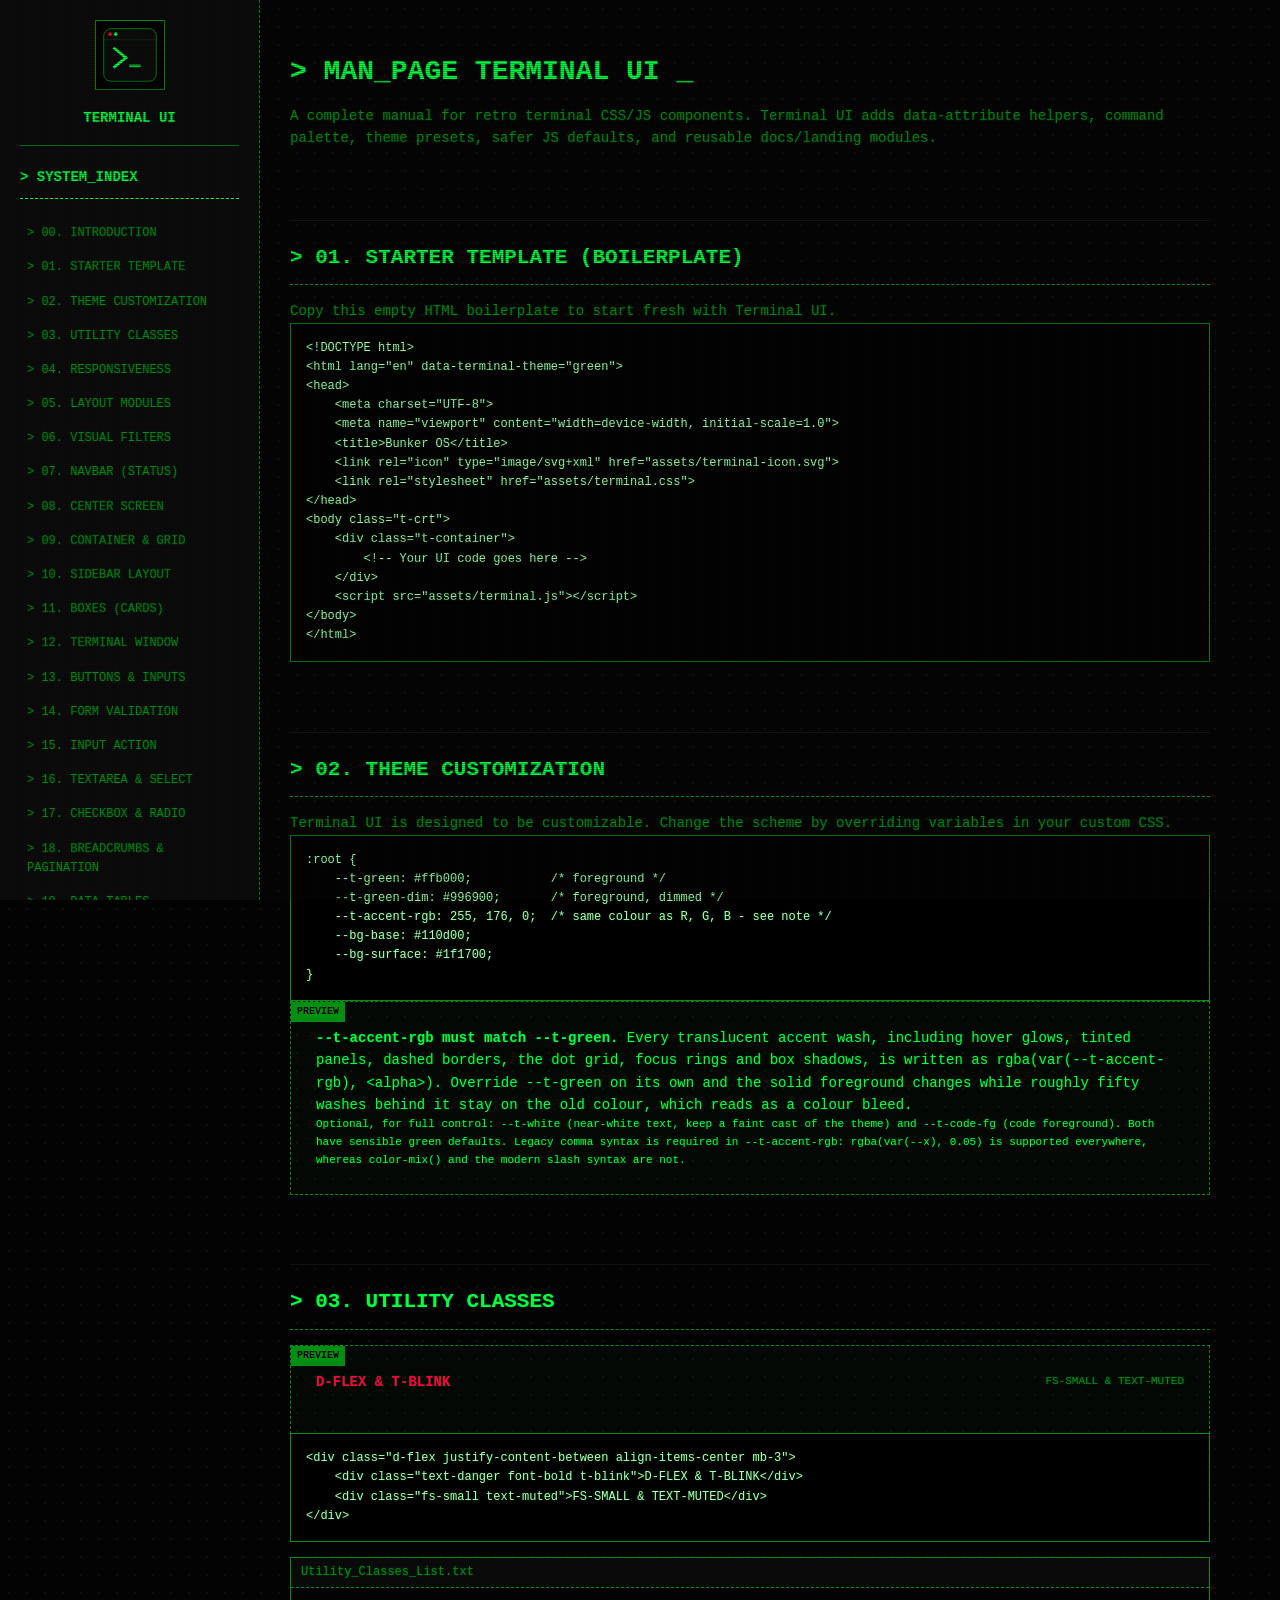
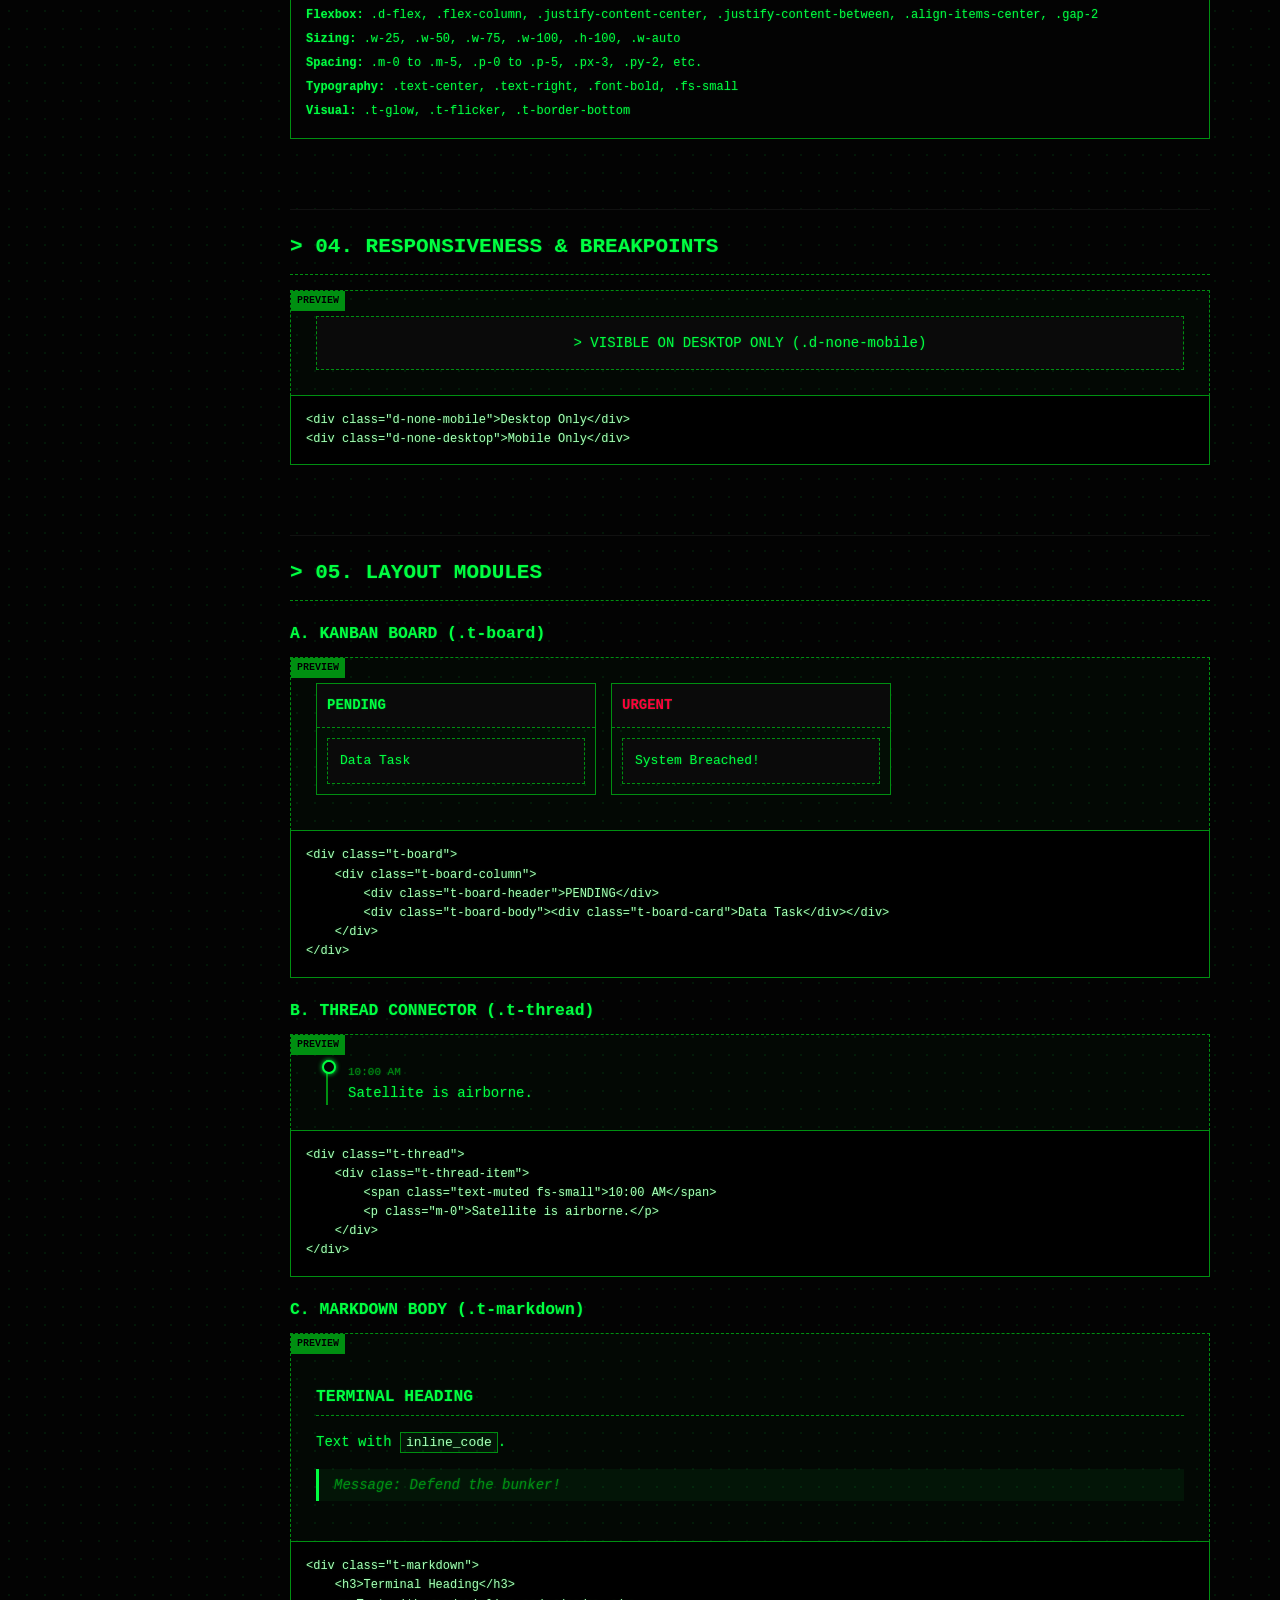
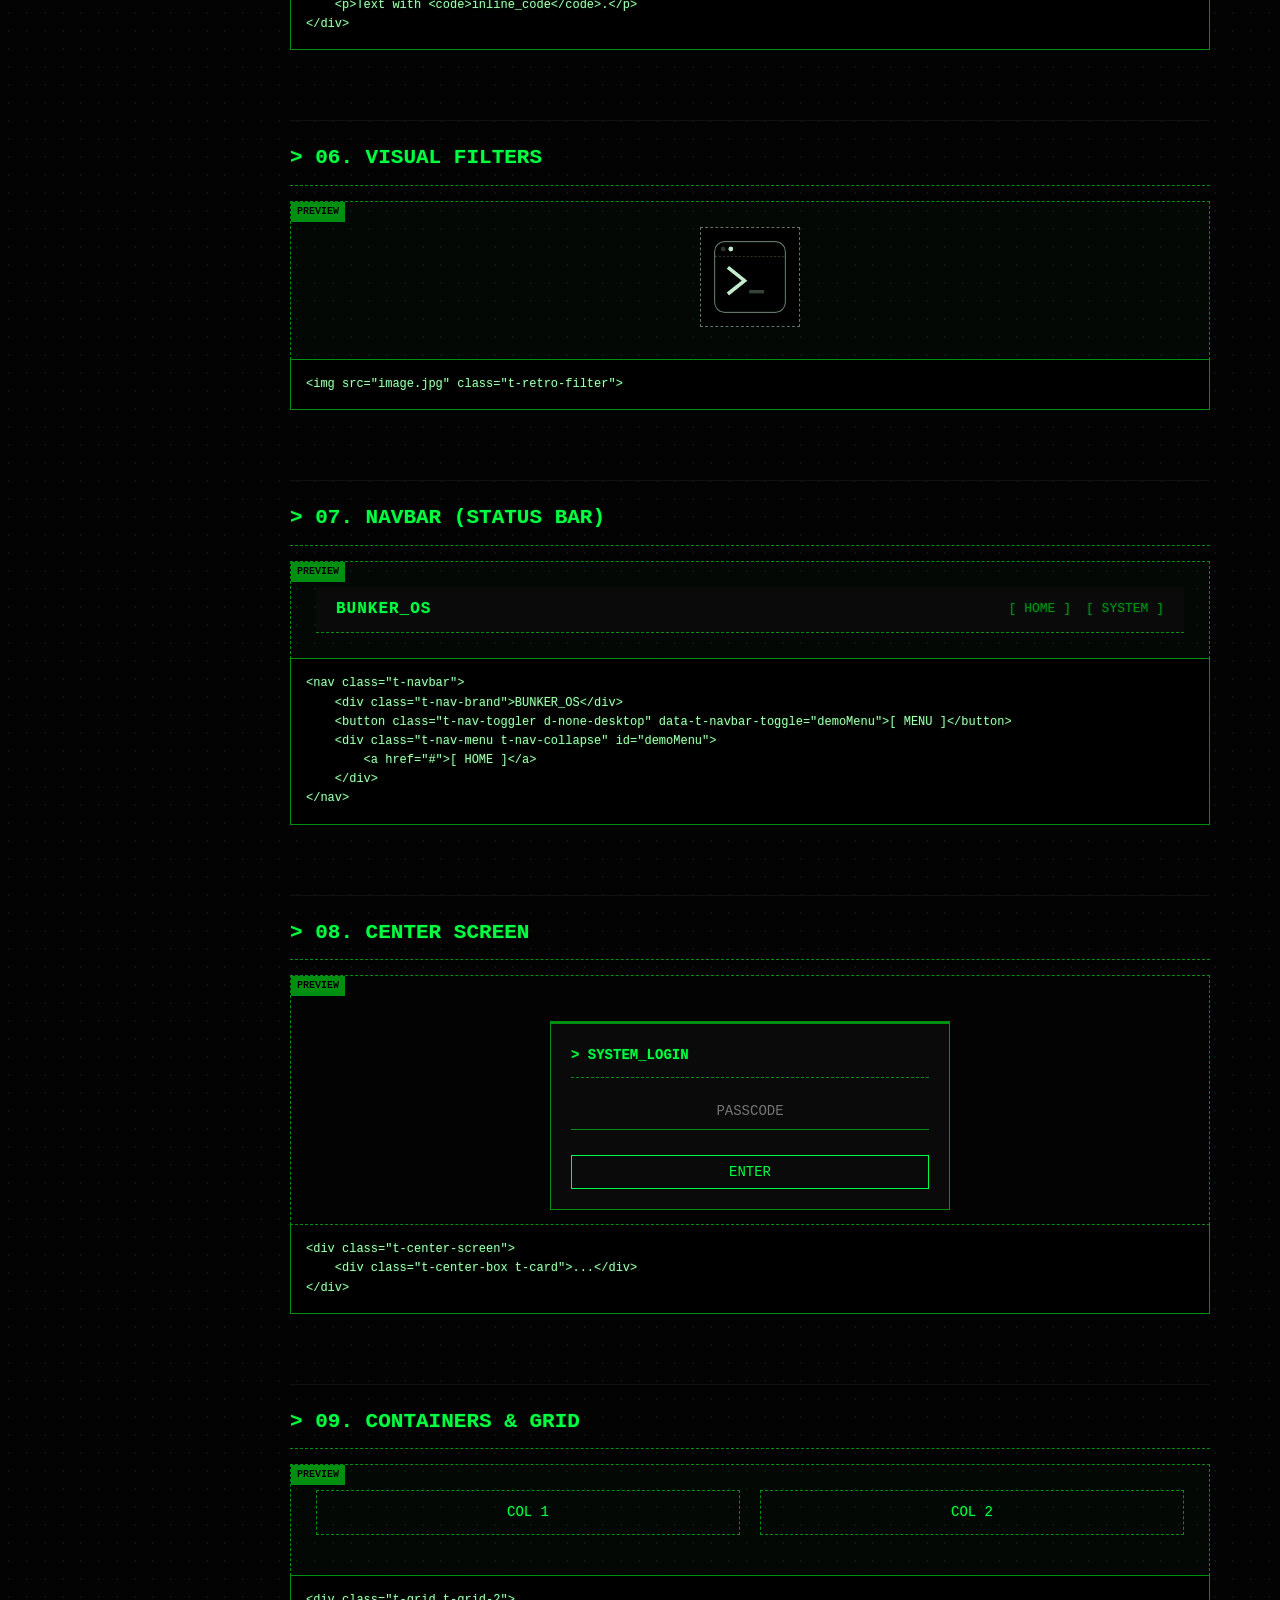
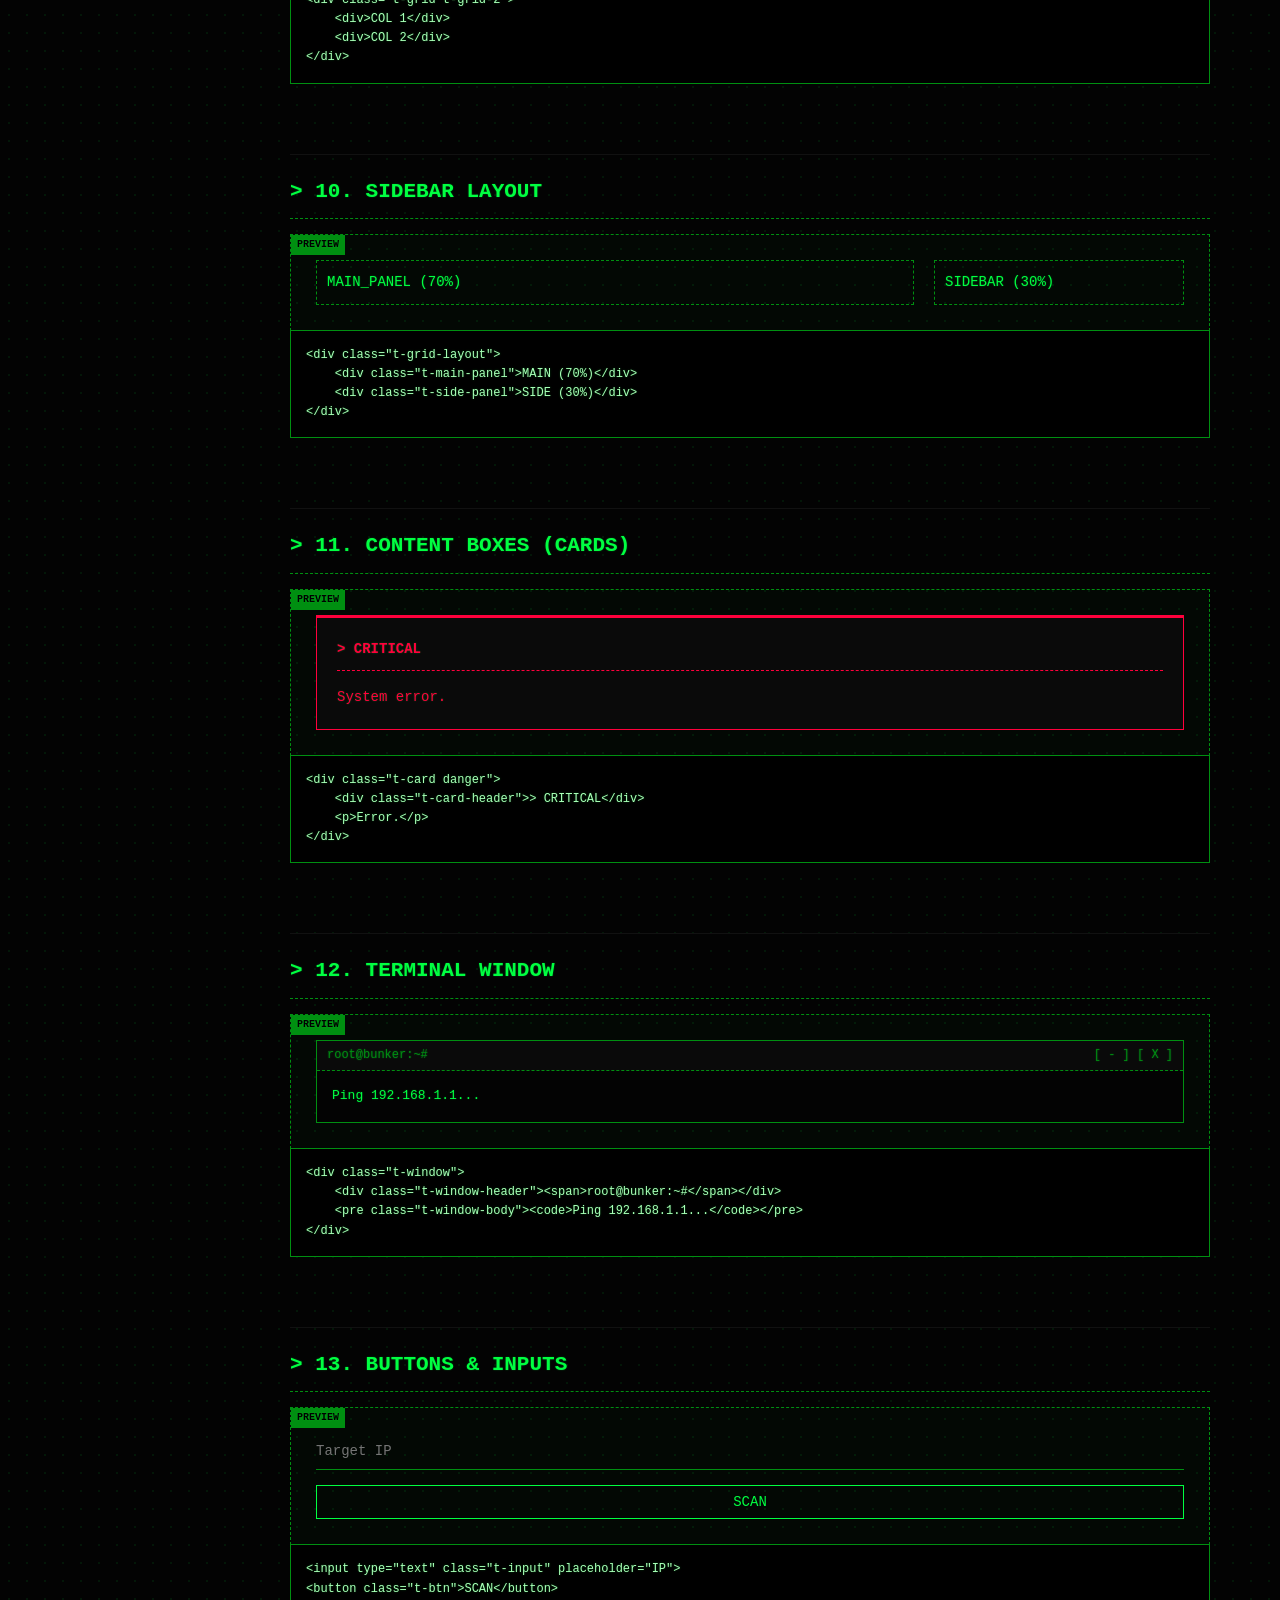
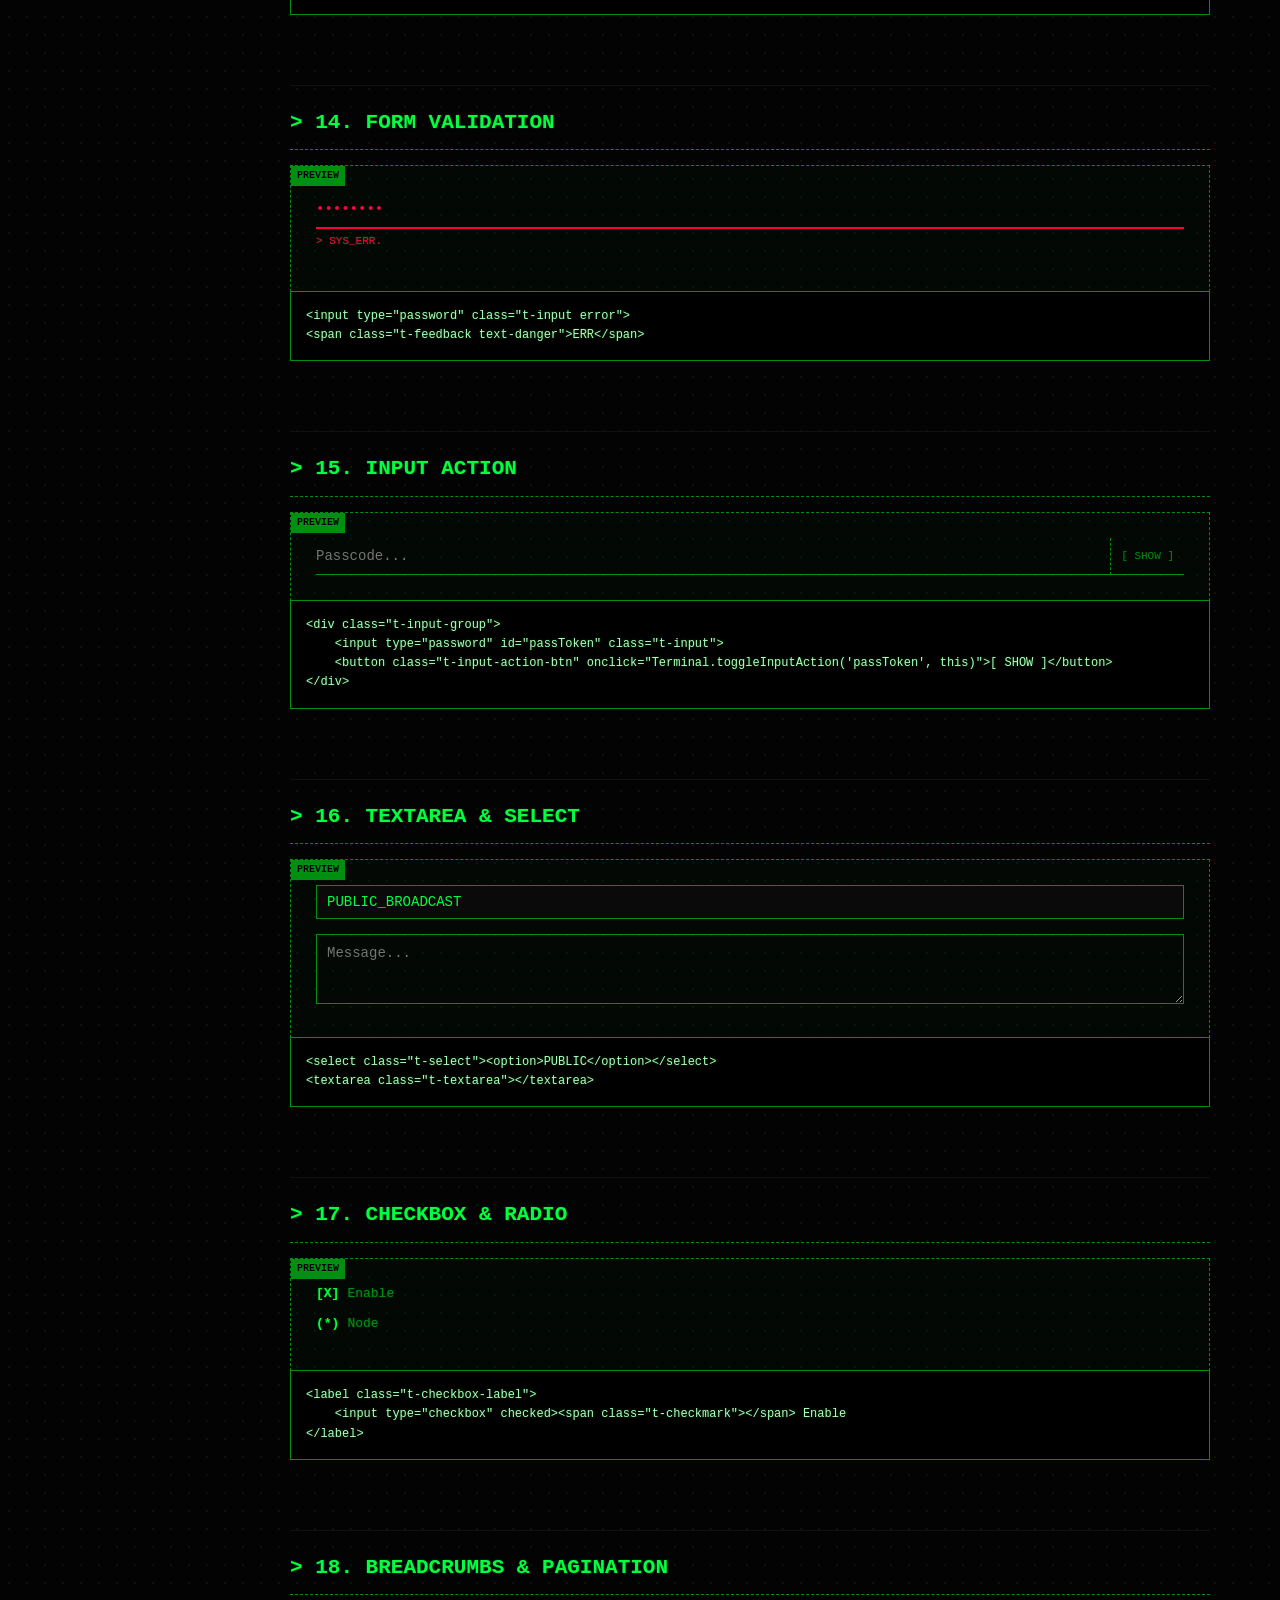
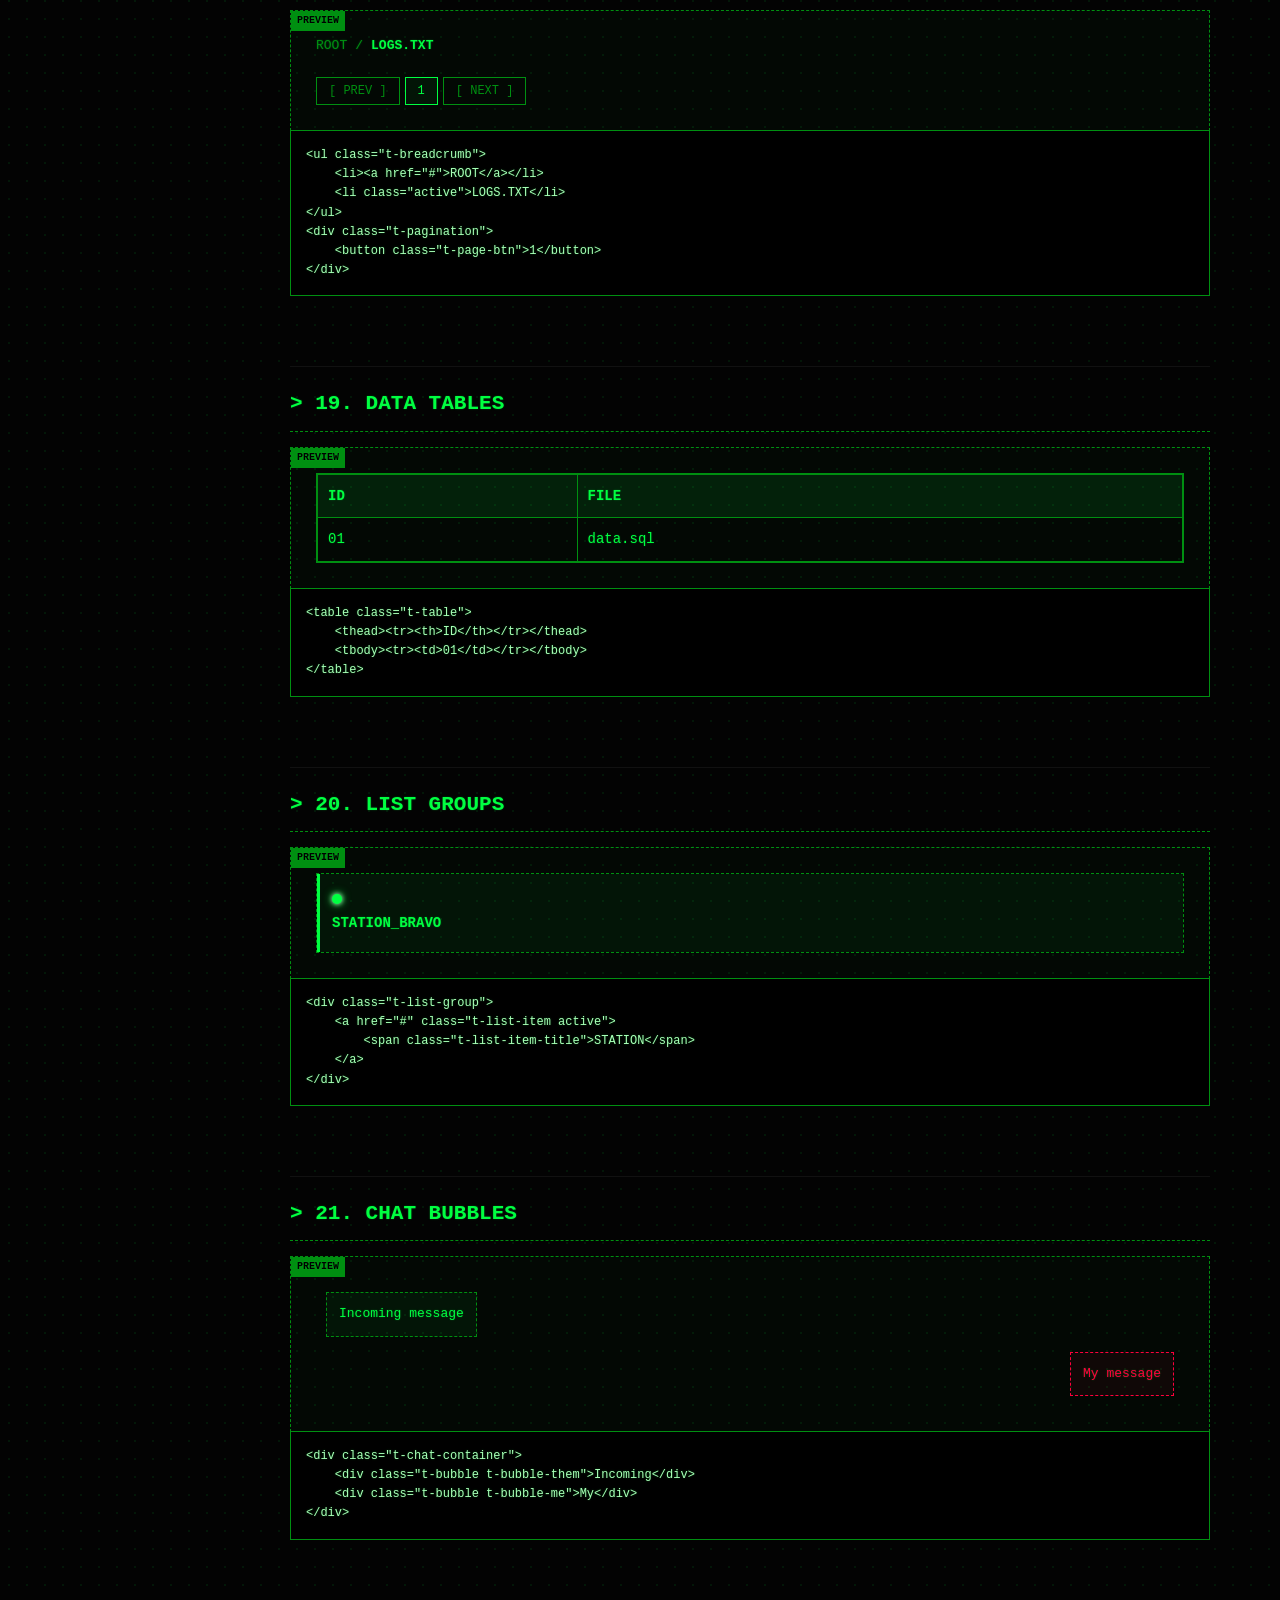
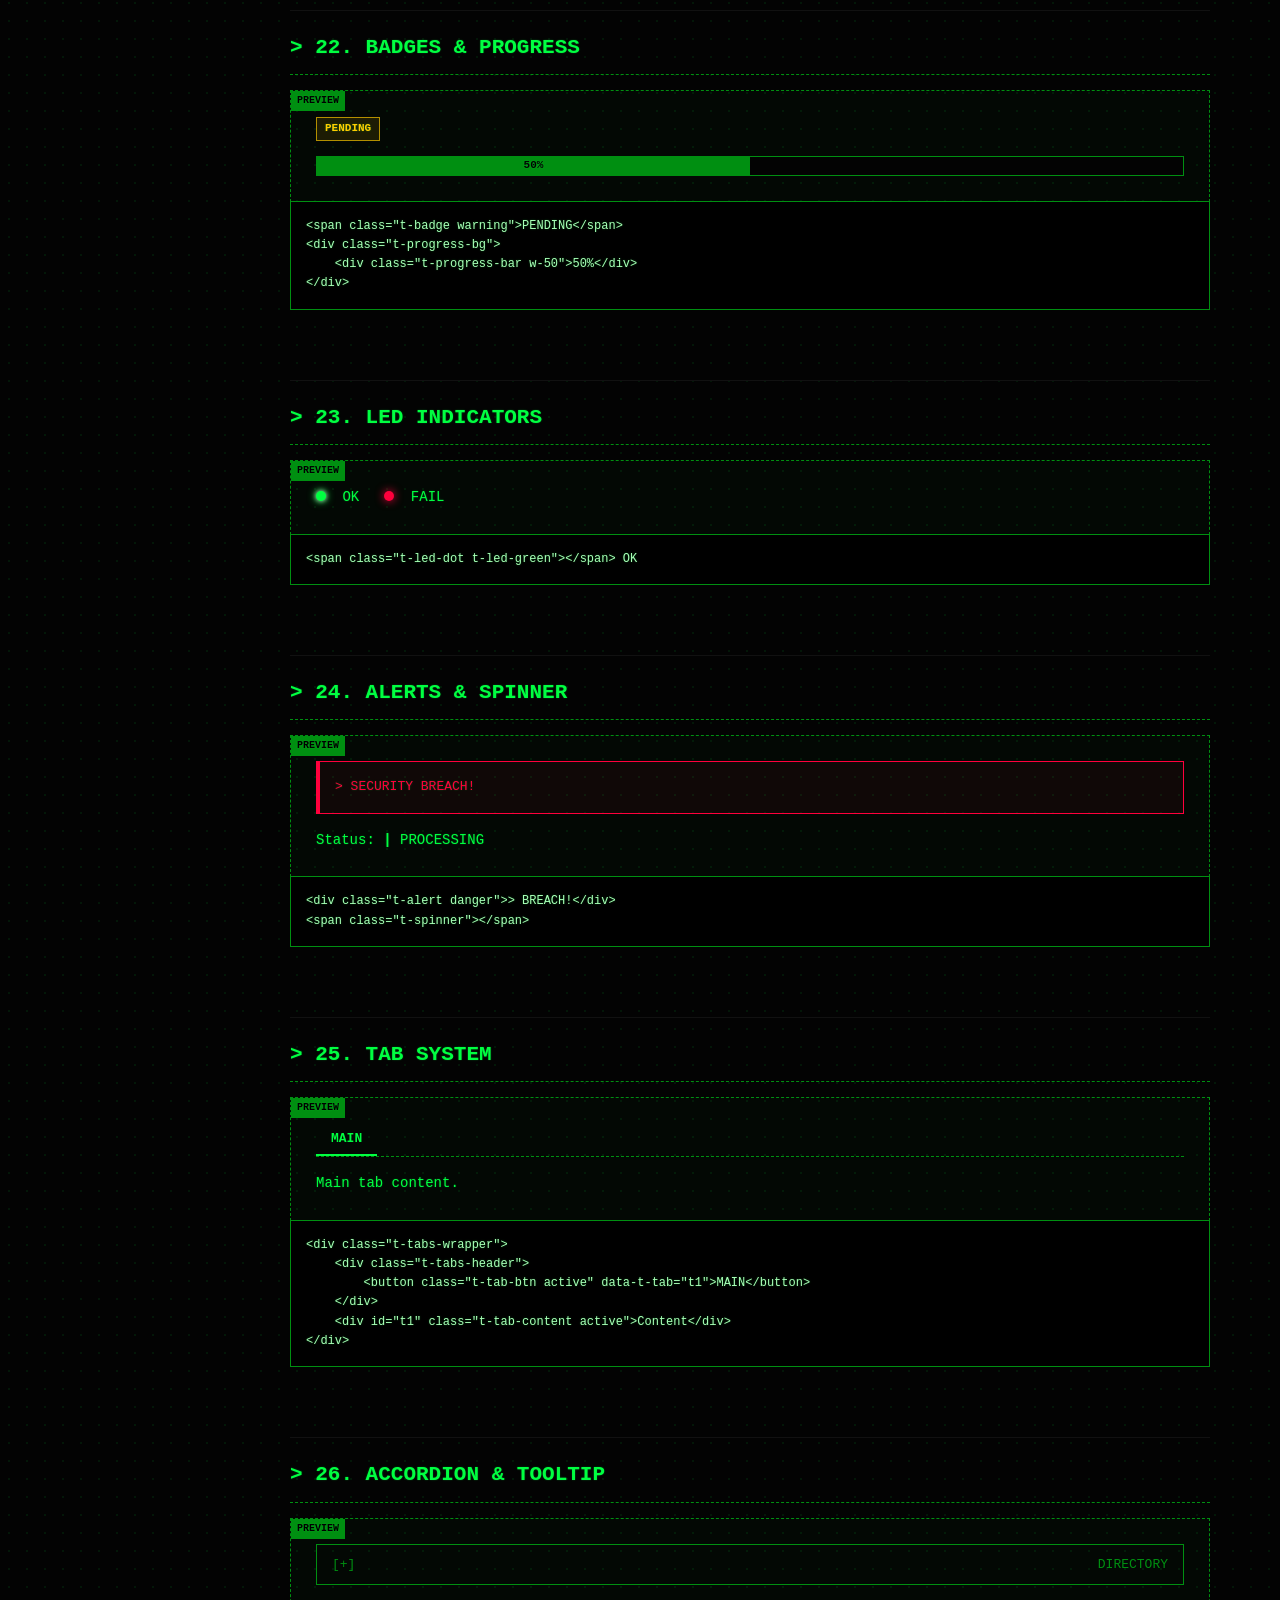
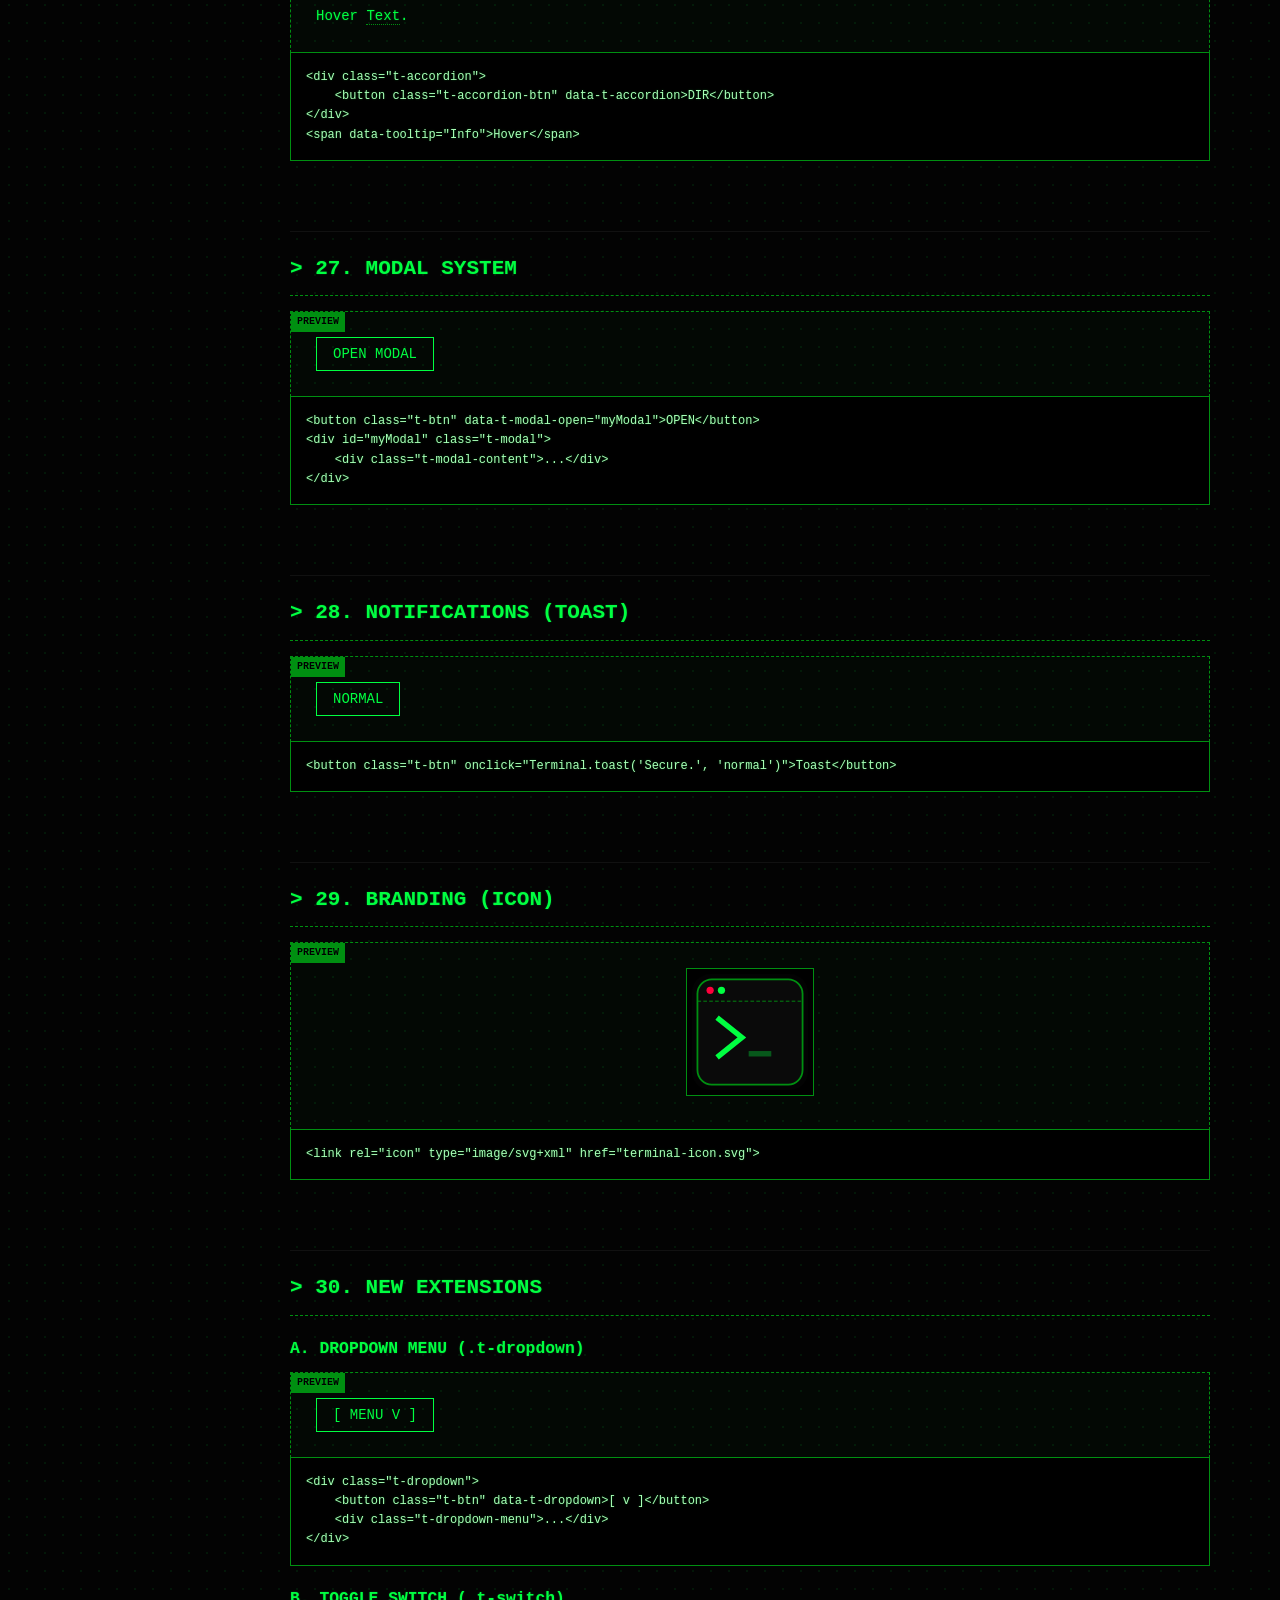
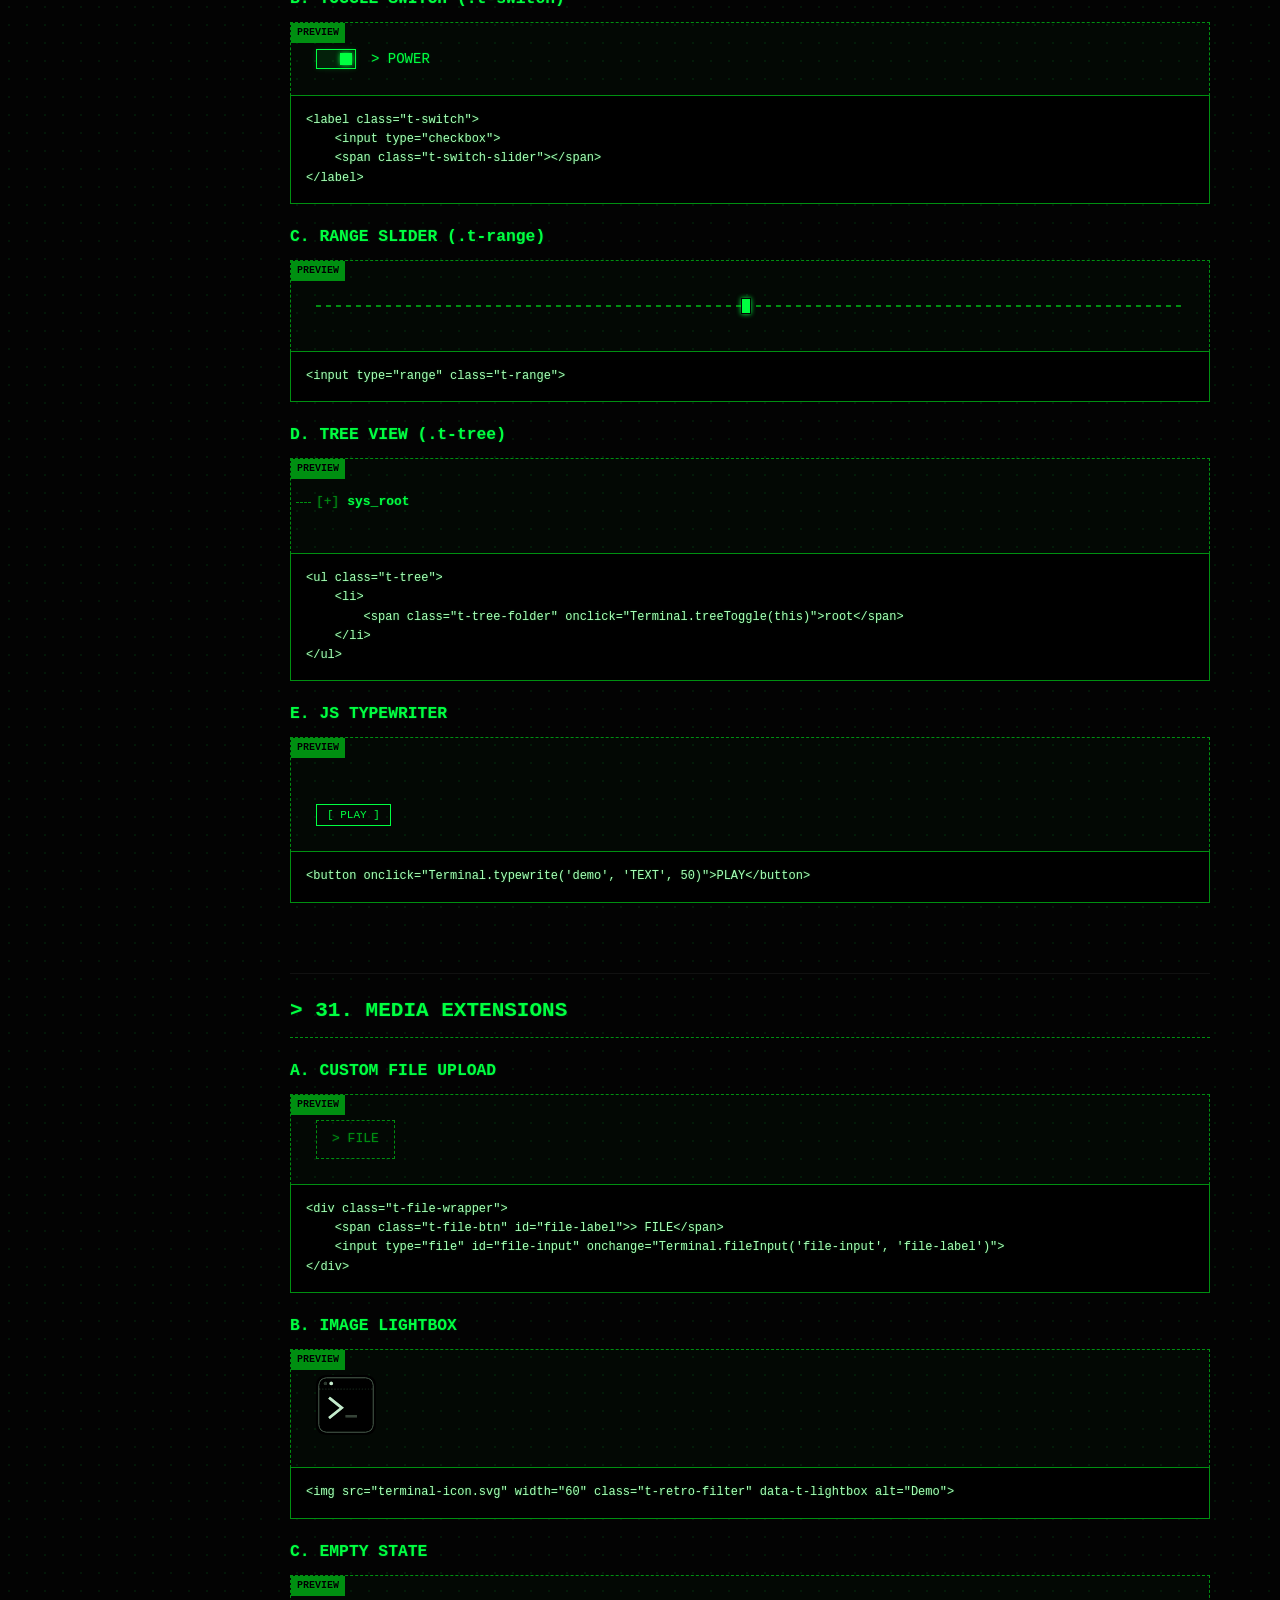
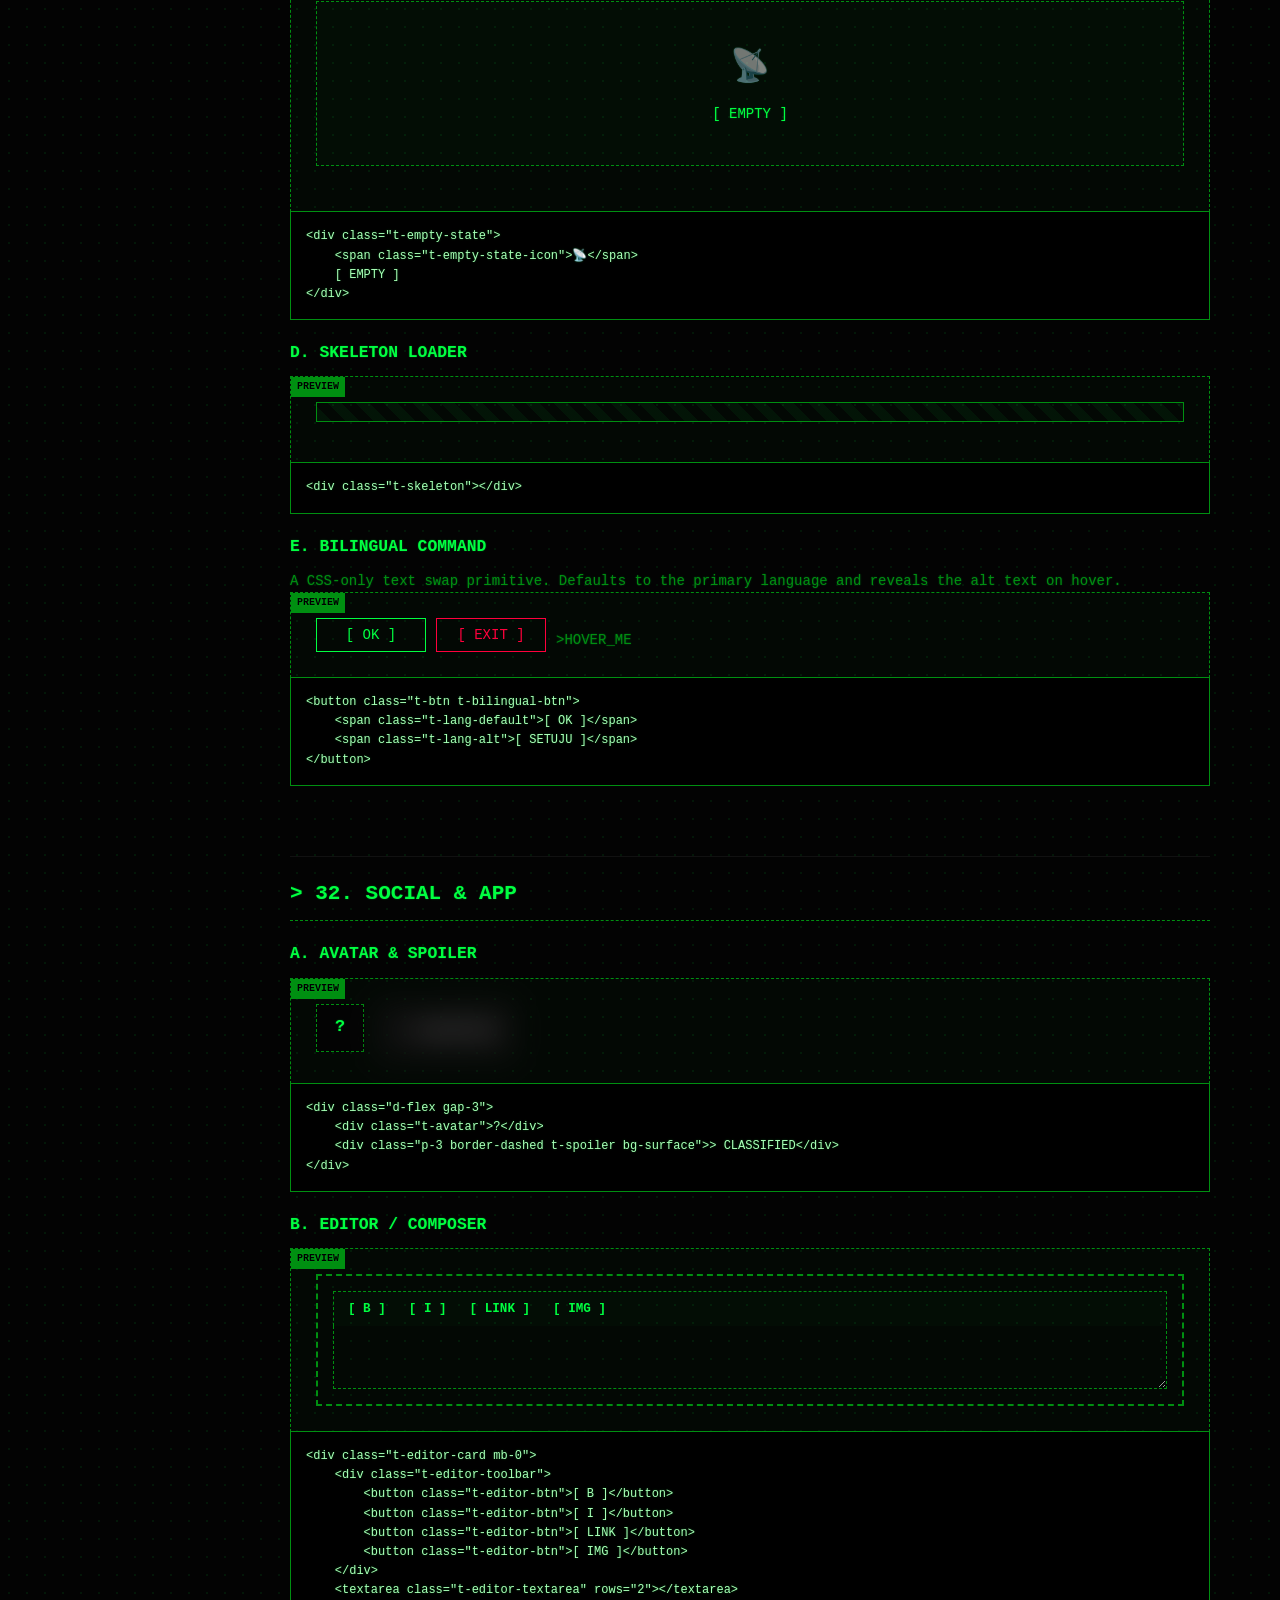
==== commit af19bfe8: "Add a Priority+ navbar that moves overflowing items into a [ +N ] menu Navbars with more links than " ====
--- a/docs.html
+++ b/docs.html
@@ -53,6 +53,7 @@
             <li><a href="#accordion-native">> 34. NATIVE ACCORDION</a></li>
             <li><a href="#stepper">> 35. STEPPER</a></li>
             <li><a href="#chips">> 36. CHIPS</a></li>
+            <li><a href="#navbar-priority">> 37. NAVBAR PRIORITY+</a></li>
         </ul>
     </aside>
 
@@ -959,6 +960,53 @@
 &lt;/span&gt;</code></pre>
             </div>
         </div>
+        <div id="navbar-priority" class="docs-section">
+            <h2 class="t-card-header">> 37. NAVBAR PRIORITY+</h2>
+            <div class="docs-example">
+                <nav class="t-navbar t-nav-priority mb-0">
+                    <div class="t-nav-brand">BUNKER_OS</div>
+                    <div class="t-nav-menu">
+                        <a href="#navbar-priority">[ HOME ]</a>
+                        <a href="#navbar-priority">[ SYSTEM ]</a>
+                        <a href="#navbar-priority">[ NETWORK ]</a>
+                        <a href="#navbar-priority">[ TOR ]</a>
+                        <a href="#navbar-priority">[ ONION ]</a>
+                        <a href="#navbar-priority">[ LOGS ]</a>
+                        <a href="#navbar-priority">[ SETTINGS ]</a>
+                        <a href="#navbar-priority">[ ABOUT ]</a>
+                    </div>
+                </nav>
+                <p class="mt-3">Perkecil jendela dan item paling kanan pindah sendiri ke
+                menu <code>[ +N ]</code>. Lebarkan lagi, semuanya kembali. Susunan
+                asli disimpan JS, jadi tidak ada item yang hilang.</p>
+                <p>Nomor urut dipertahankan: yang dipindah selalu dari kanan, karena
+                itulah yang dianggap paling tidak penting.</p>
+            </div>
+            <div class="docs-code">
+<pre><code>&lt;nav class="t-navbar t-nav-priority"&gt;
+    &lt;div class="t-nav-brand"&gt;BUNKER_OS&lt;/div&gt;
+    &lt;div class="t-nav-menu"&gt;
+        &lt;a href="#"&gt;[ HOME ]&lt;/a&gt;
+        &lt;a href="#"&gt;[ SYSTEM ]&lt;/a&gt;
+        &lt;a href="#"&gt;[ NETWORK ]&lt;/a&gt;
+    &lt;/div&gt;
+&lt;/nav&gt;
+
+&lt;!-- Tidak perlu HTML tambahan. Terminal.navbarPriority() membuat
+     tombol [ +N ] dan daftarnya sendiri saat init. --&gt;</code></pre>
+            </div>
+            <div class="docs-example">
+                <p><strong>Tanpa JavaScript.</strong> Kalau JS gagal dimuat, kelas
+                <code>.t-nav-priority</code> tetap membuat menu bisa digulir
+                mendatar, jadi seluruh tautan masih terjangkau. Yang hilang hanya
+                kenyamanan, bukan akses.</p>
+                <p><strong>Di layar sempit.</strong> Di bawah 768px Priority+
+                dimatikan karena navbar sudah memakai tombol
+                <code>[ MENU ]</code> dan menu collapse. Dua mekanisme itu tidak
+                pernah aktif bersamaan.</p>
+            </div>
+        </div>
+
     </main>
 
     <div id="contohModal" class="t-modal">
--- a/terminal.css
+++ b/terminal.css
@@ -199,6 +199,33 @@
     .t-nav-menu.t-nav-collapse.show { display: flex; animation: fadeIn 0.3s ease; }
 }
 
+/* --- NAVBAR PRIORITY+ OVERFLOW ---
+   Opt-in lewat class .t-nav-priority pada .t-navbar. Item yang tidak muat
+   dipindahkan JS (Terminal.navbarPriority) ke menu [ +N ]. Tanpa JS, semua
+   item tetap tampil dan bisa digulir mendatar, jadi tidak ada yang hilang. */
+.t-nav-priority { gap: 15px; }
+/* justify-content HARUS flex-start. Dengan flex-end pada container yang bisa
+   overflow, item meluber ke KIRI, scrollWidth dilaporkan sama dengan clientWidth,
+   dan item pertama jadi tidak terjangkau sama sekali. Rata kanan dicapai lewat
+   margin-left: auto, yang otomatis jadi 0 begitu ruang habis. */
+.t-nav-priority .t-nav-menu { flex: 1 1 auto; min-width: 0; flex-wrap: nowrap; overflow-x: auto; justify-content: flex-start; margin-left: auto; scrollbar-width: none; }
+.t-nav-priority .t-nav-menu::-webkit-scrollbar { display: none; }
+.t-nav-priority .t-nav-menu a { white-space: nowrap; flex: 0 0 auto; }
+.t-nav-more { position: relative; display: none; flex: 0 0 auto; }
+.t-nav-more.is-visible { display: block; }
+.t-nav-more-btn { background: transparent; border: 1px solid var(--t-green-dim); color: var(--t-green); padding: 4px 8px; cursor: pointer; font-family: inherit; font-size: 12px; transition: 0.2s; white-space: nowrap; }
+.t-nav-more-btn:hover { background: rgba(var(--t-accent-rgb), 0.1); }
+.t-nav-more-list { display: none; position: absolute; right: 0; top: calc(100% + 6px); min-width: 170px; background: var(--bg-surface); border: 1px solid var(--t-green-dim); padding: 6px 0; z-index: var(--t-z-dropdown); flex-direction: column; }
+.t-nav-more.open .t-nav-more-list { display: flex; animation: fadeIn 0.15s ease; }
+.t-nav-more-list a { padding: 7px 12px; color: var(--t-green-dim); text-decoration: none; font-size: 13px; white-space: nowrap; transition: 0.2s; }
+.t-nav-more-list a:hover, .t-nav-more-list a:focus { color: var(--t-green); background: rgba(var(--t-accent-rgb), 0.1); text-shadow: 0 0 5px var(--t-green); }
+
+/* Di layar sempit menu sudah jadi collapse, jadi Priority+ dimatikan. */
+@media (max-width: 768px) {
+    .t-nav-priority .t-nav-menu { overflow-x: visible; }
+    .t-nav-more { display: none !important; }
+}
+
 /* --- CARD MODULE --- */
 .t-card { background-color: var(--bg-surface); border: 1px solid var(--t-green-dim); padding: 20px; margin-bottom: 20px; border-top: 3px solid var(--t-green-dim); position: relative; transition: box-shadow 0.3s ease; }
 .t-card-header { border-bottom: 1px dashed var(--t-green-dim); padding-bottom: 10px; margin-bottom: 15px; font-weight: bold; text-transform: uppercase; }
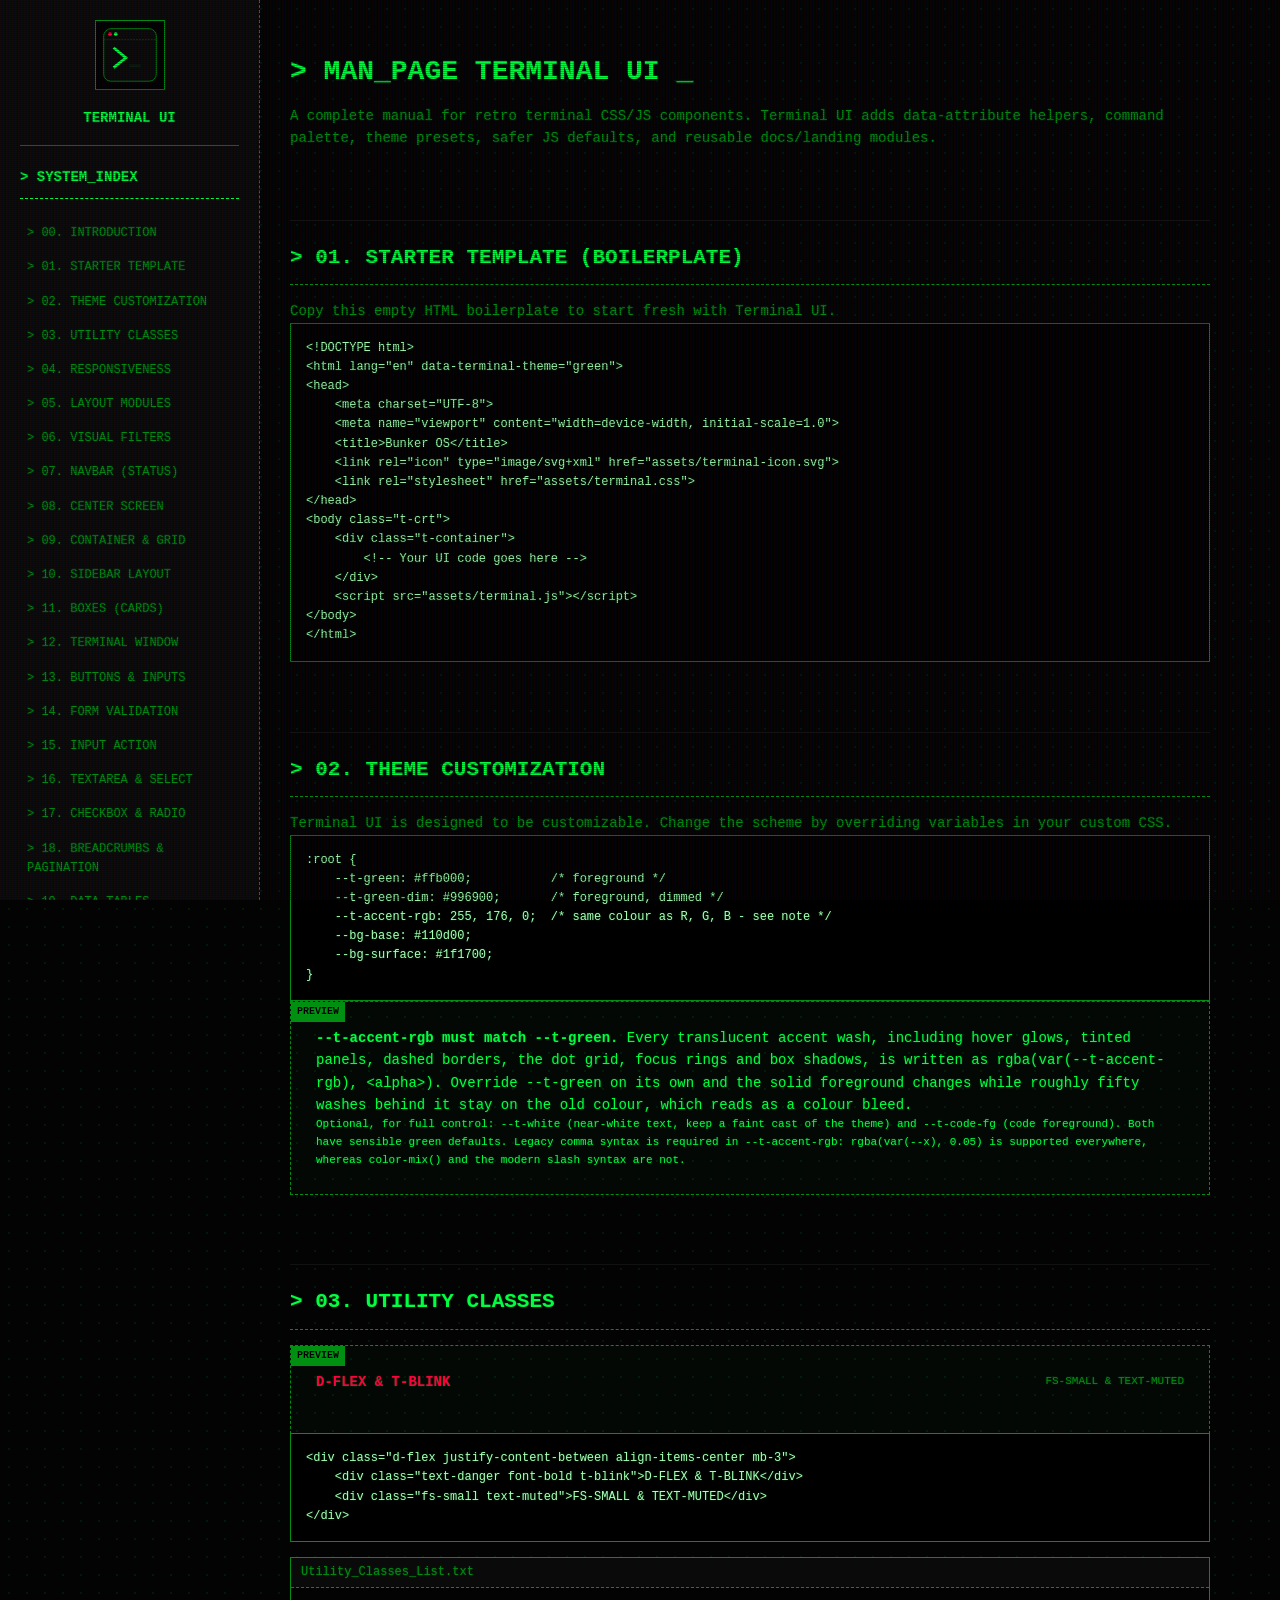
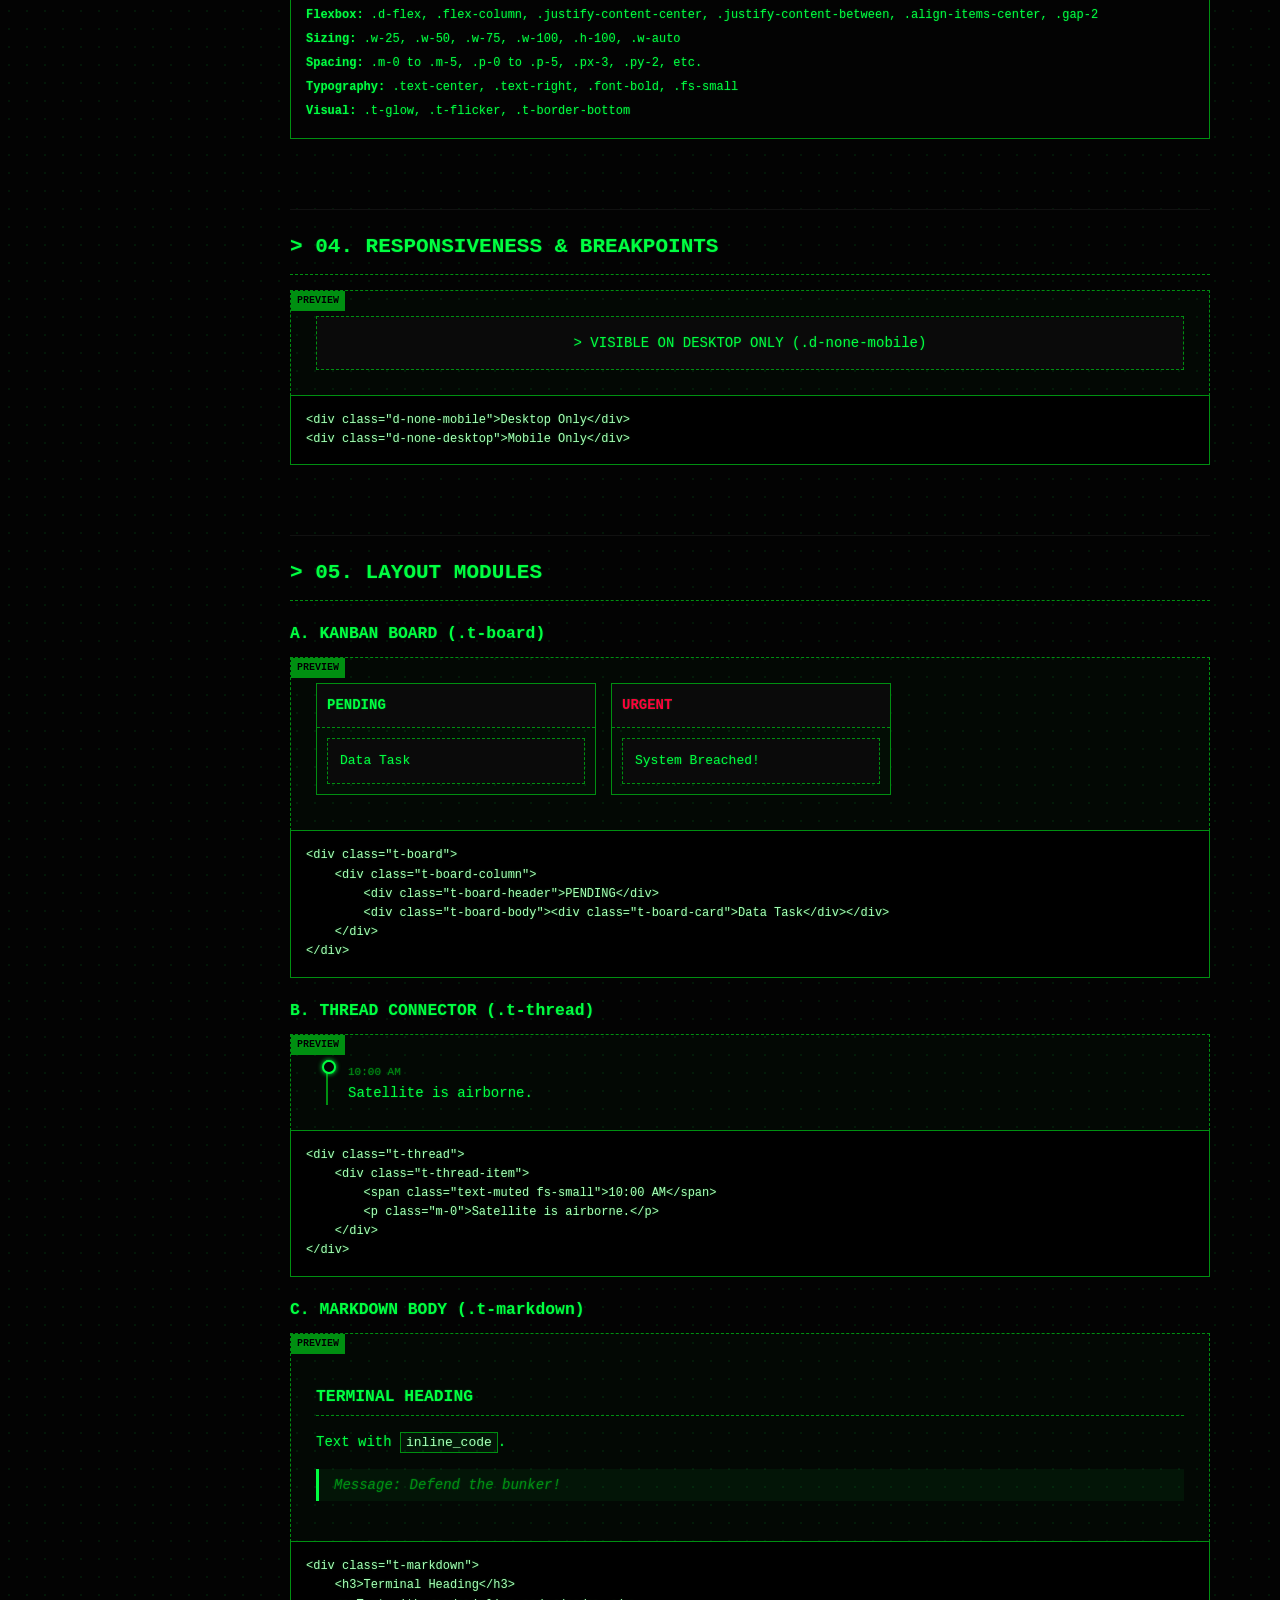
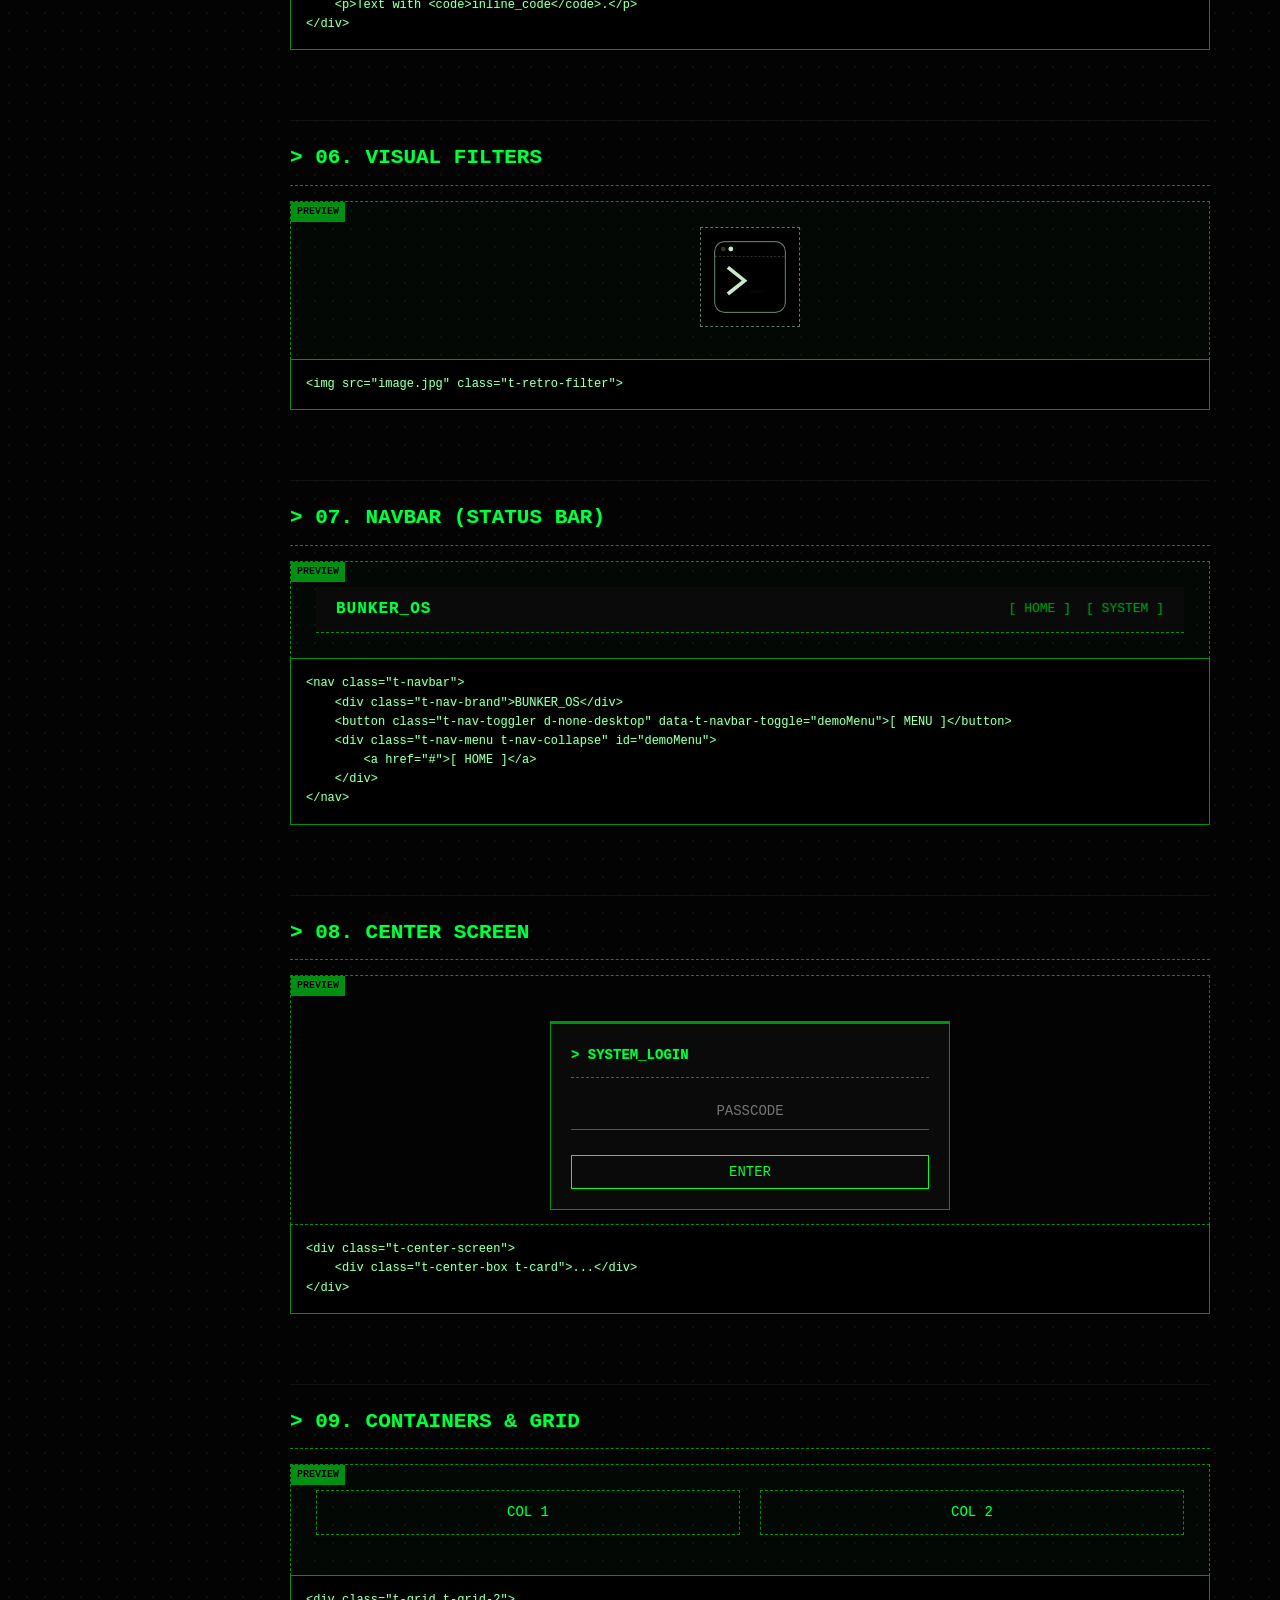
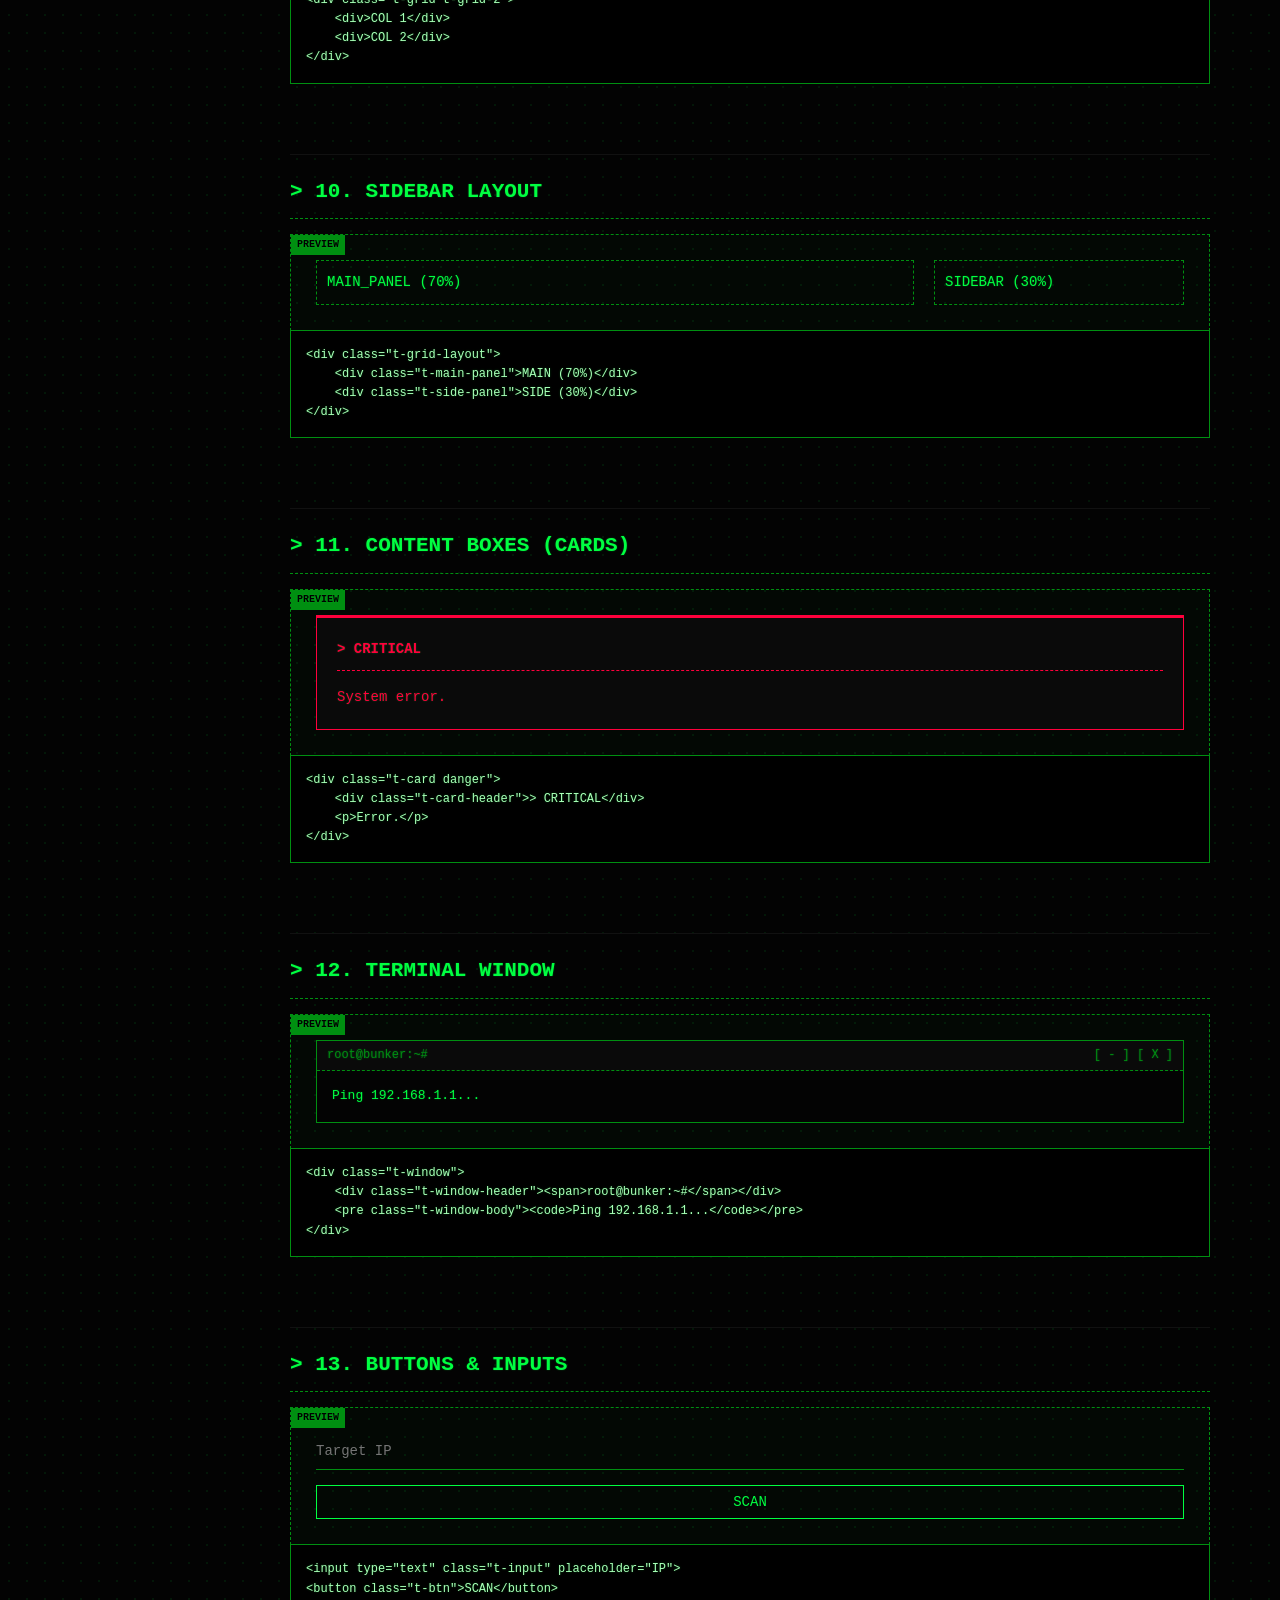
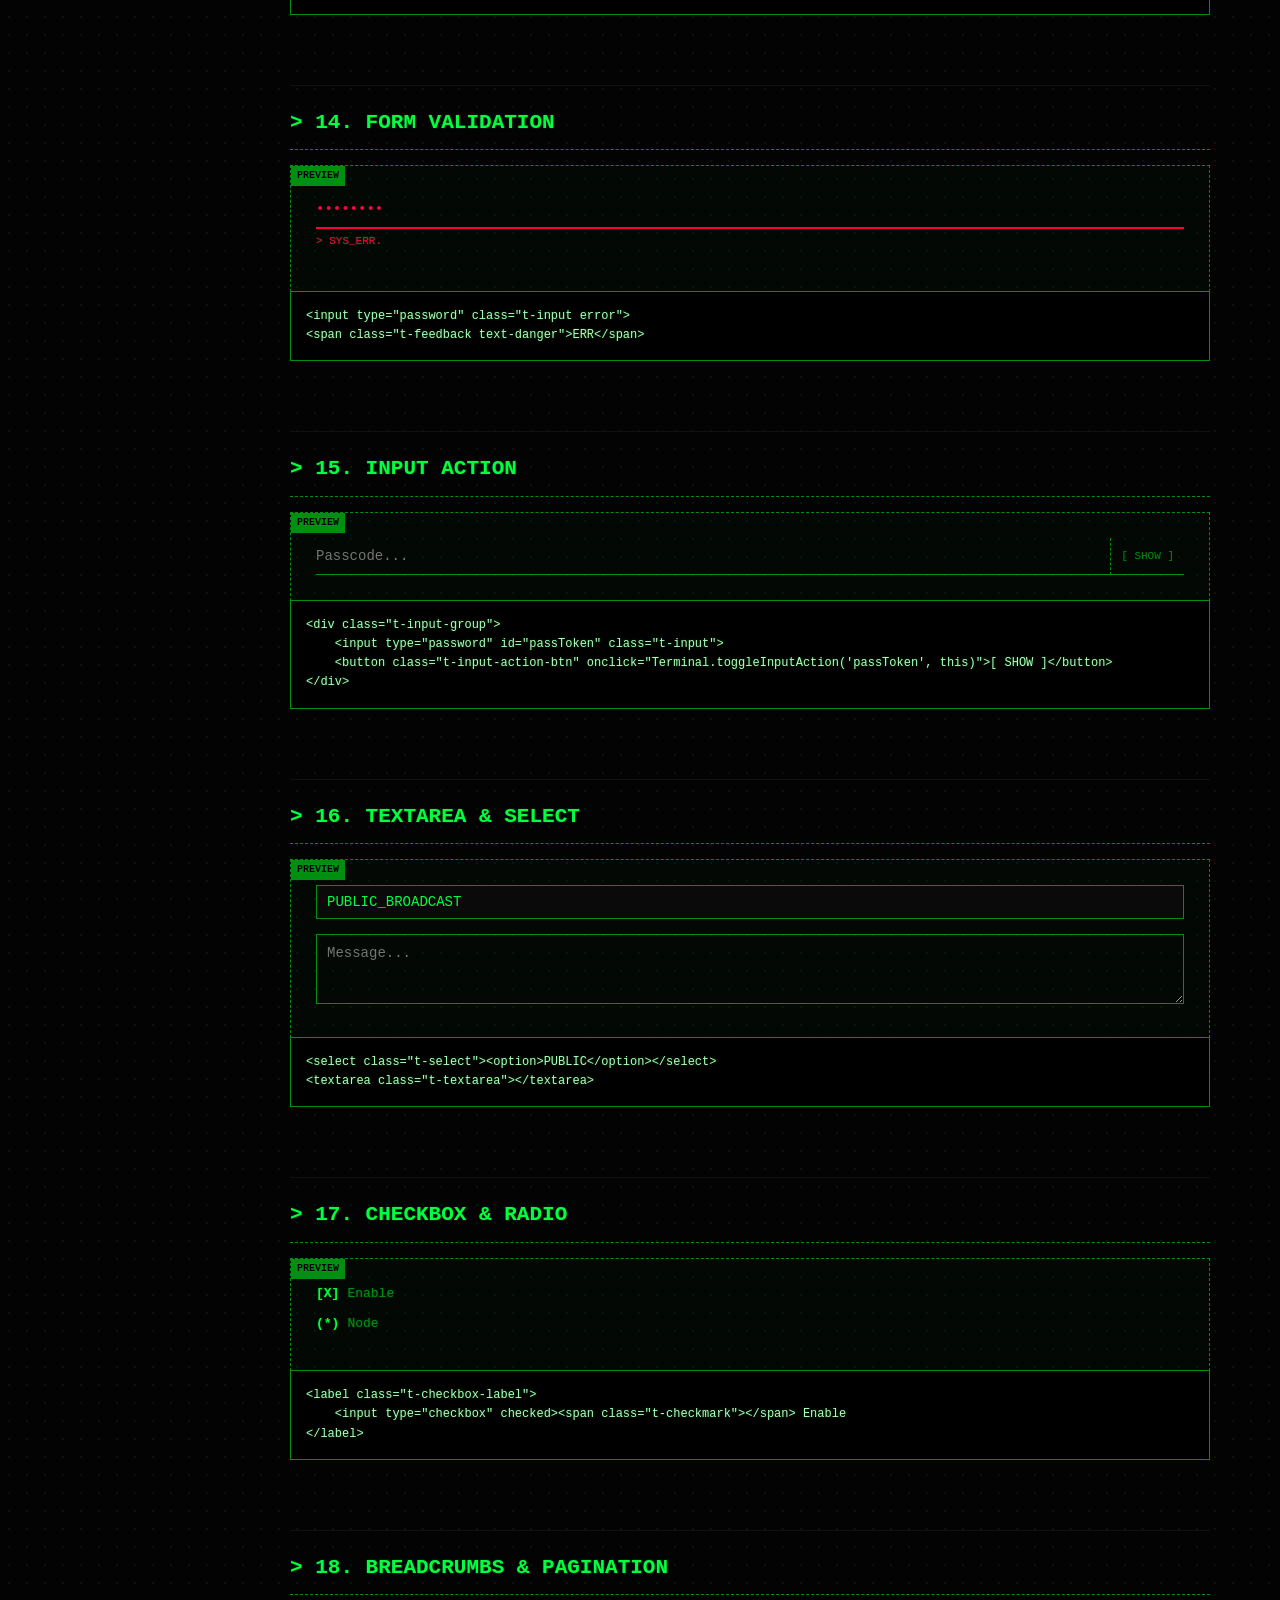
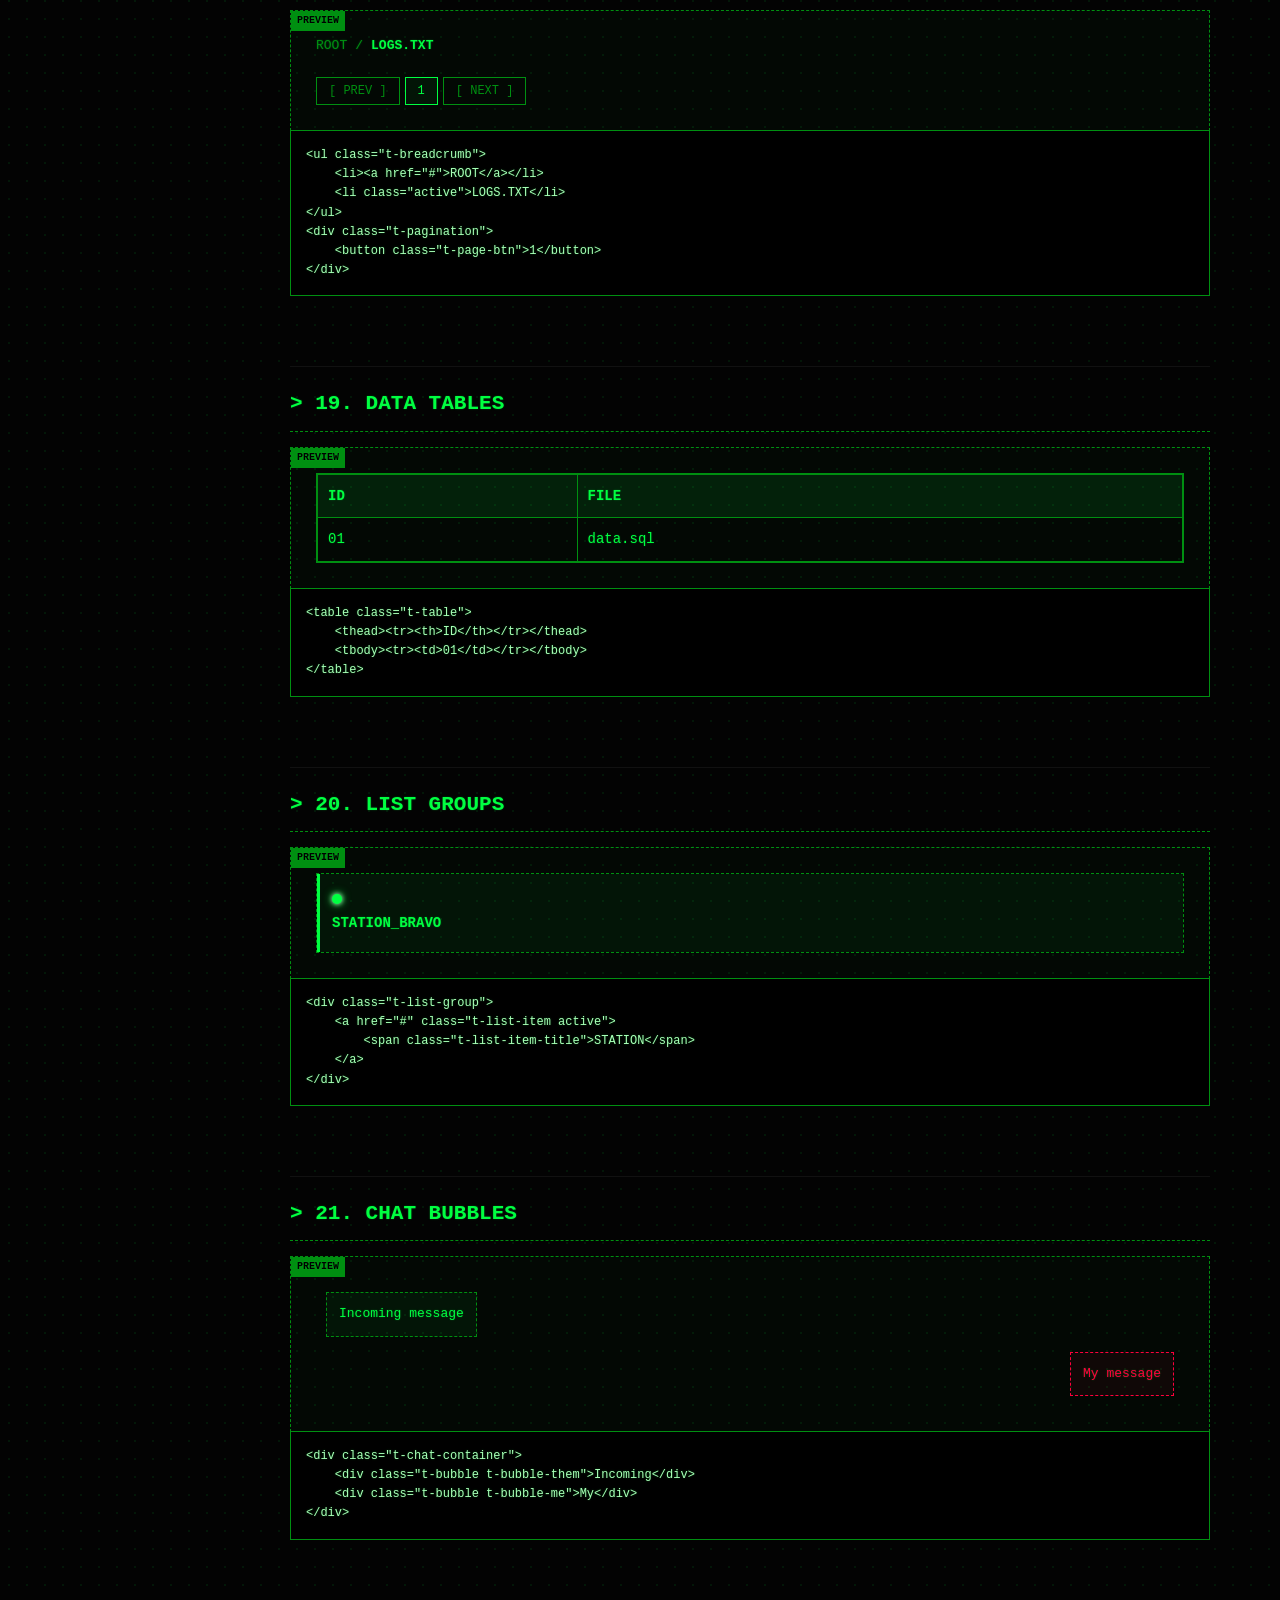
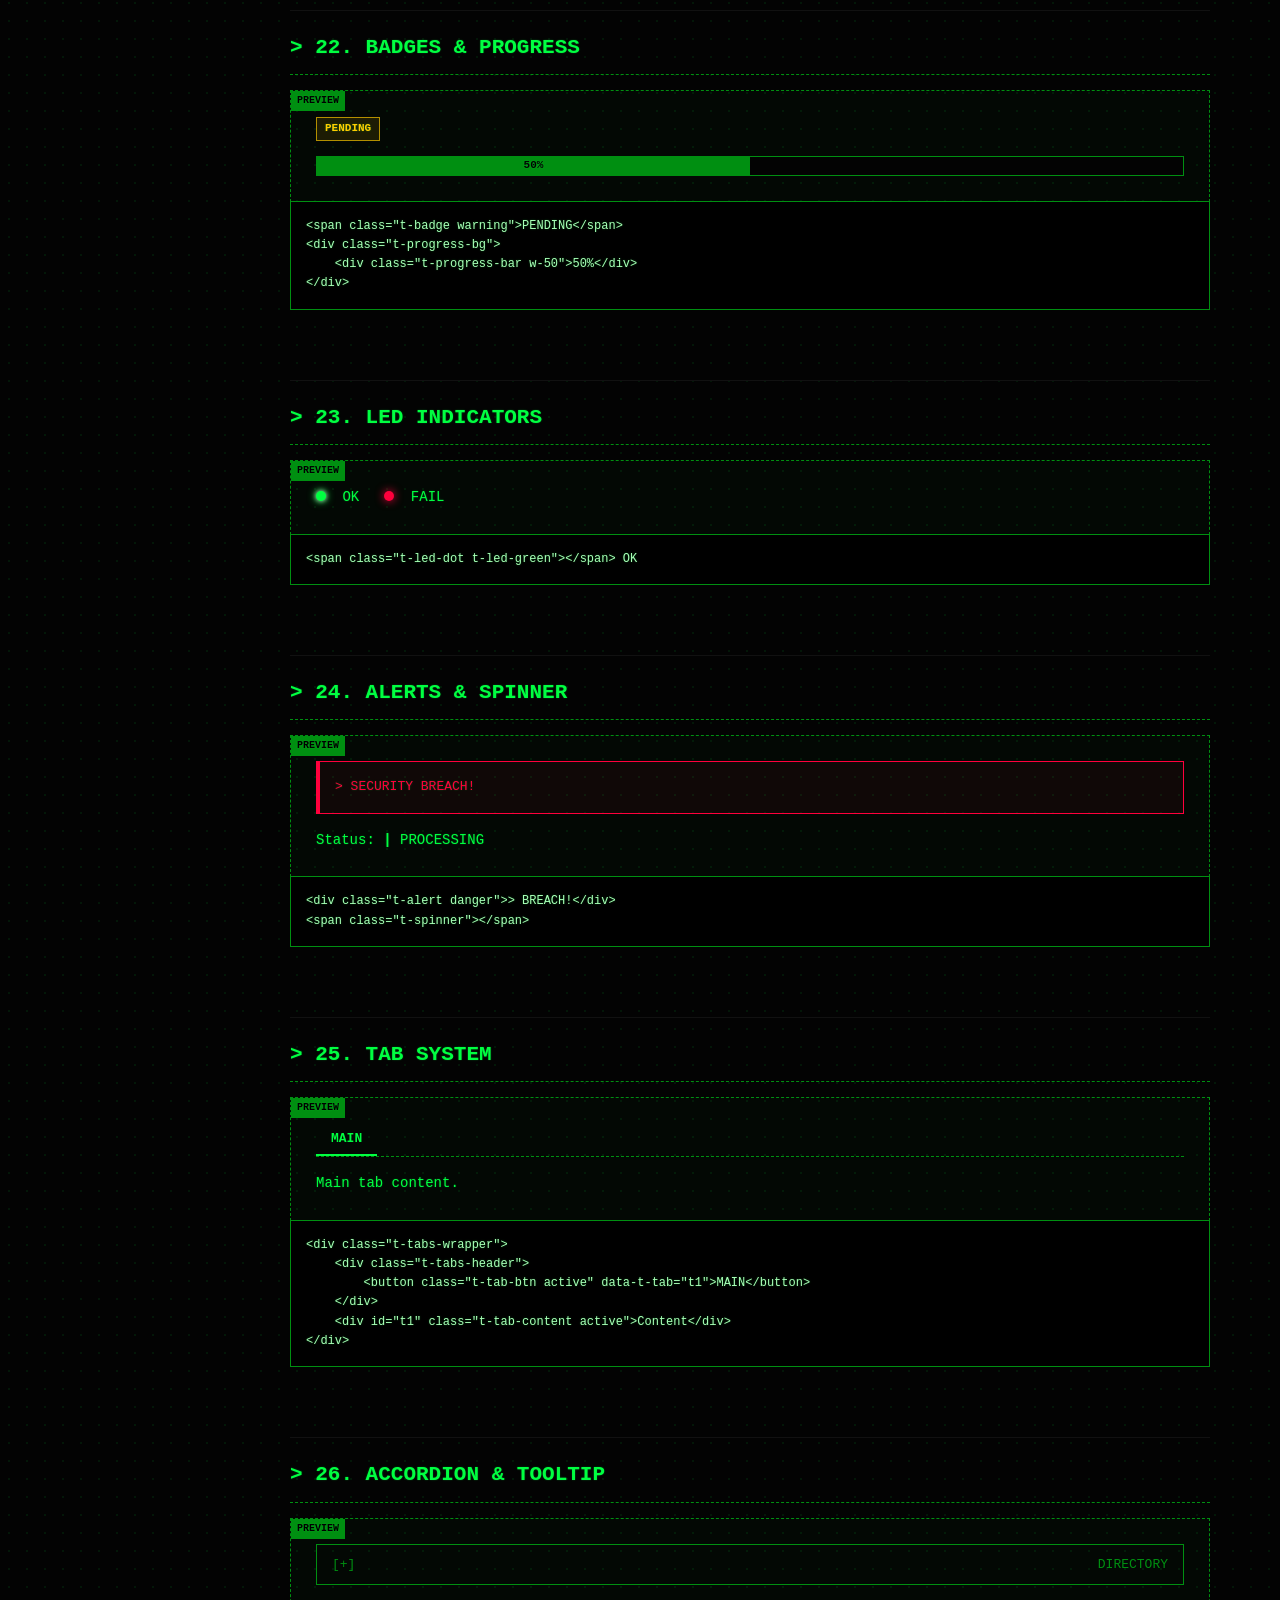
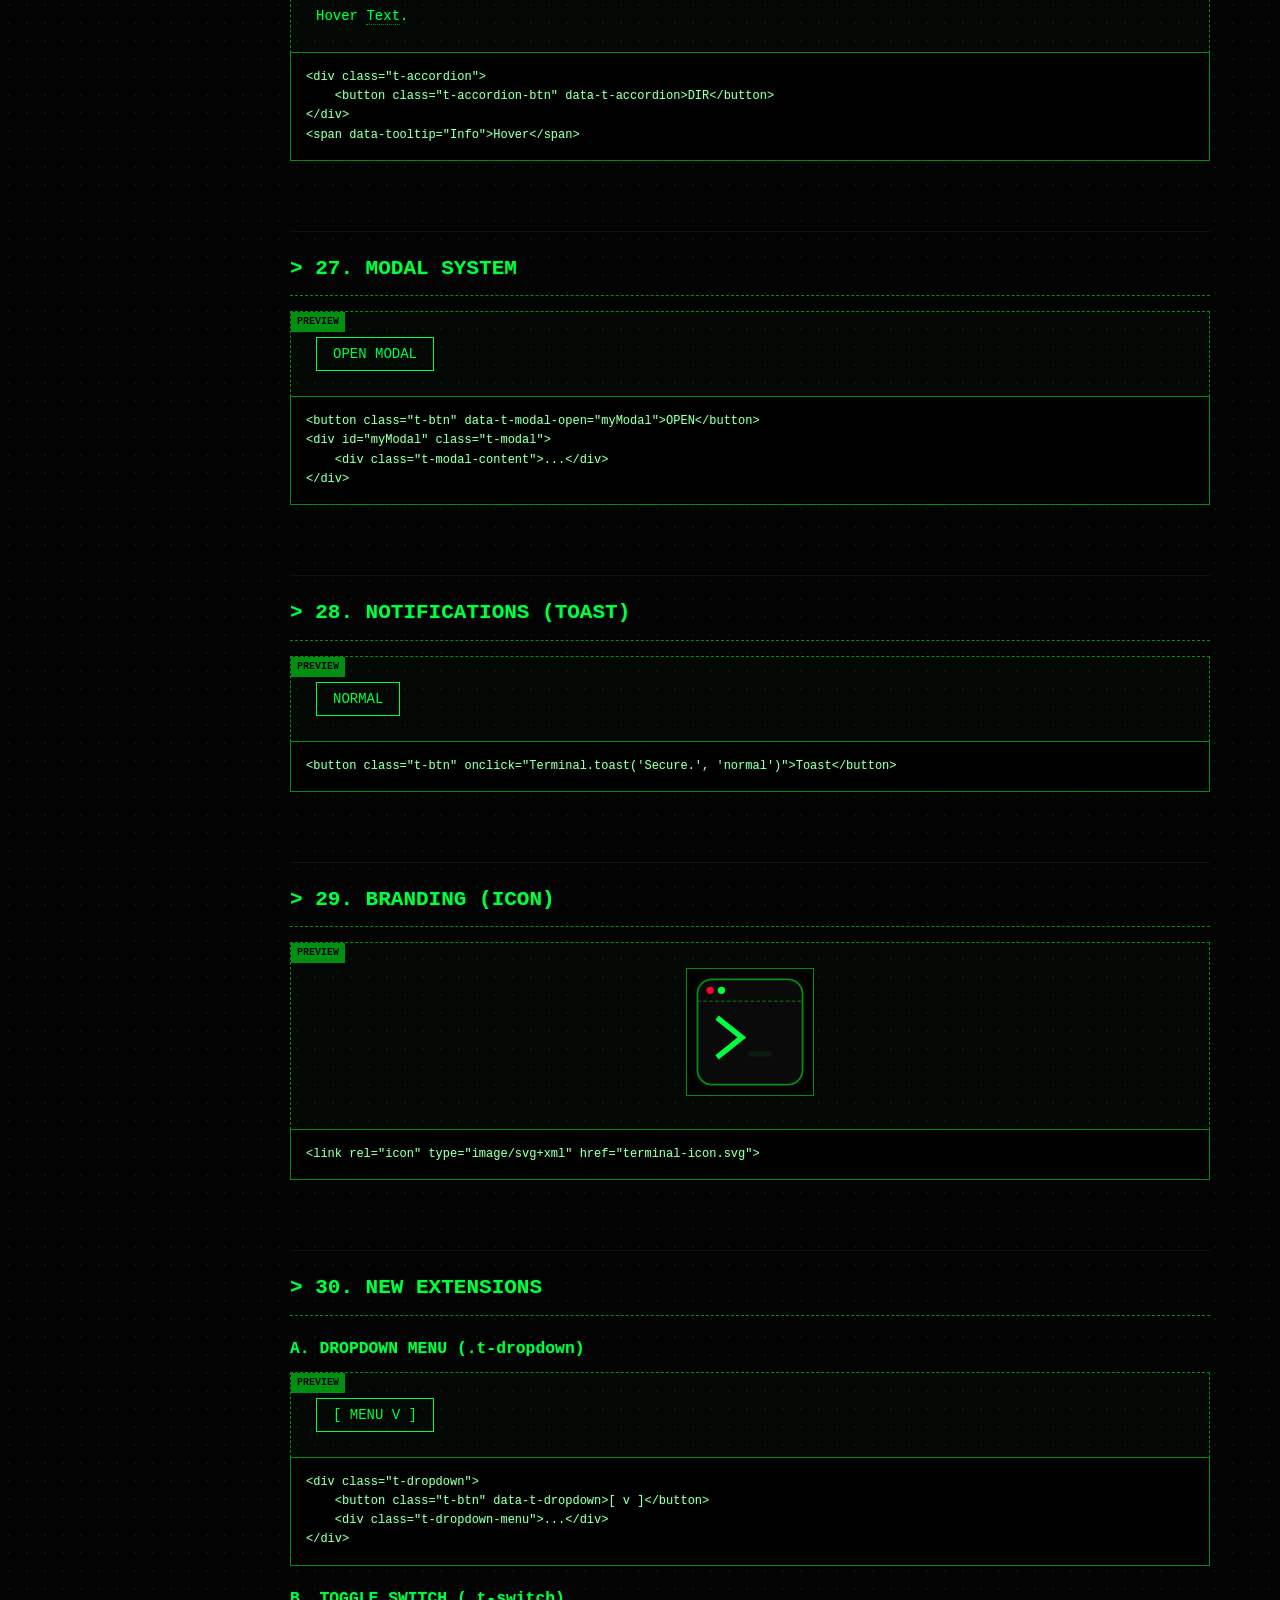
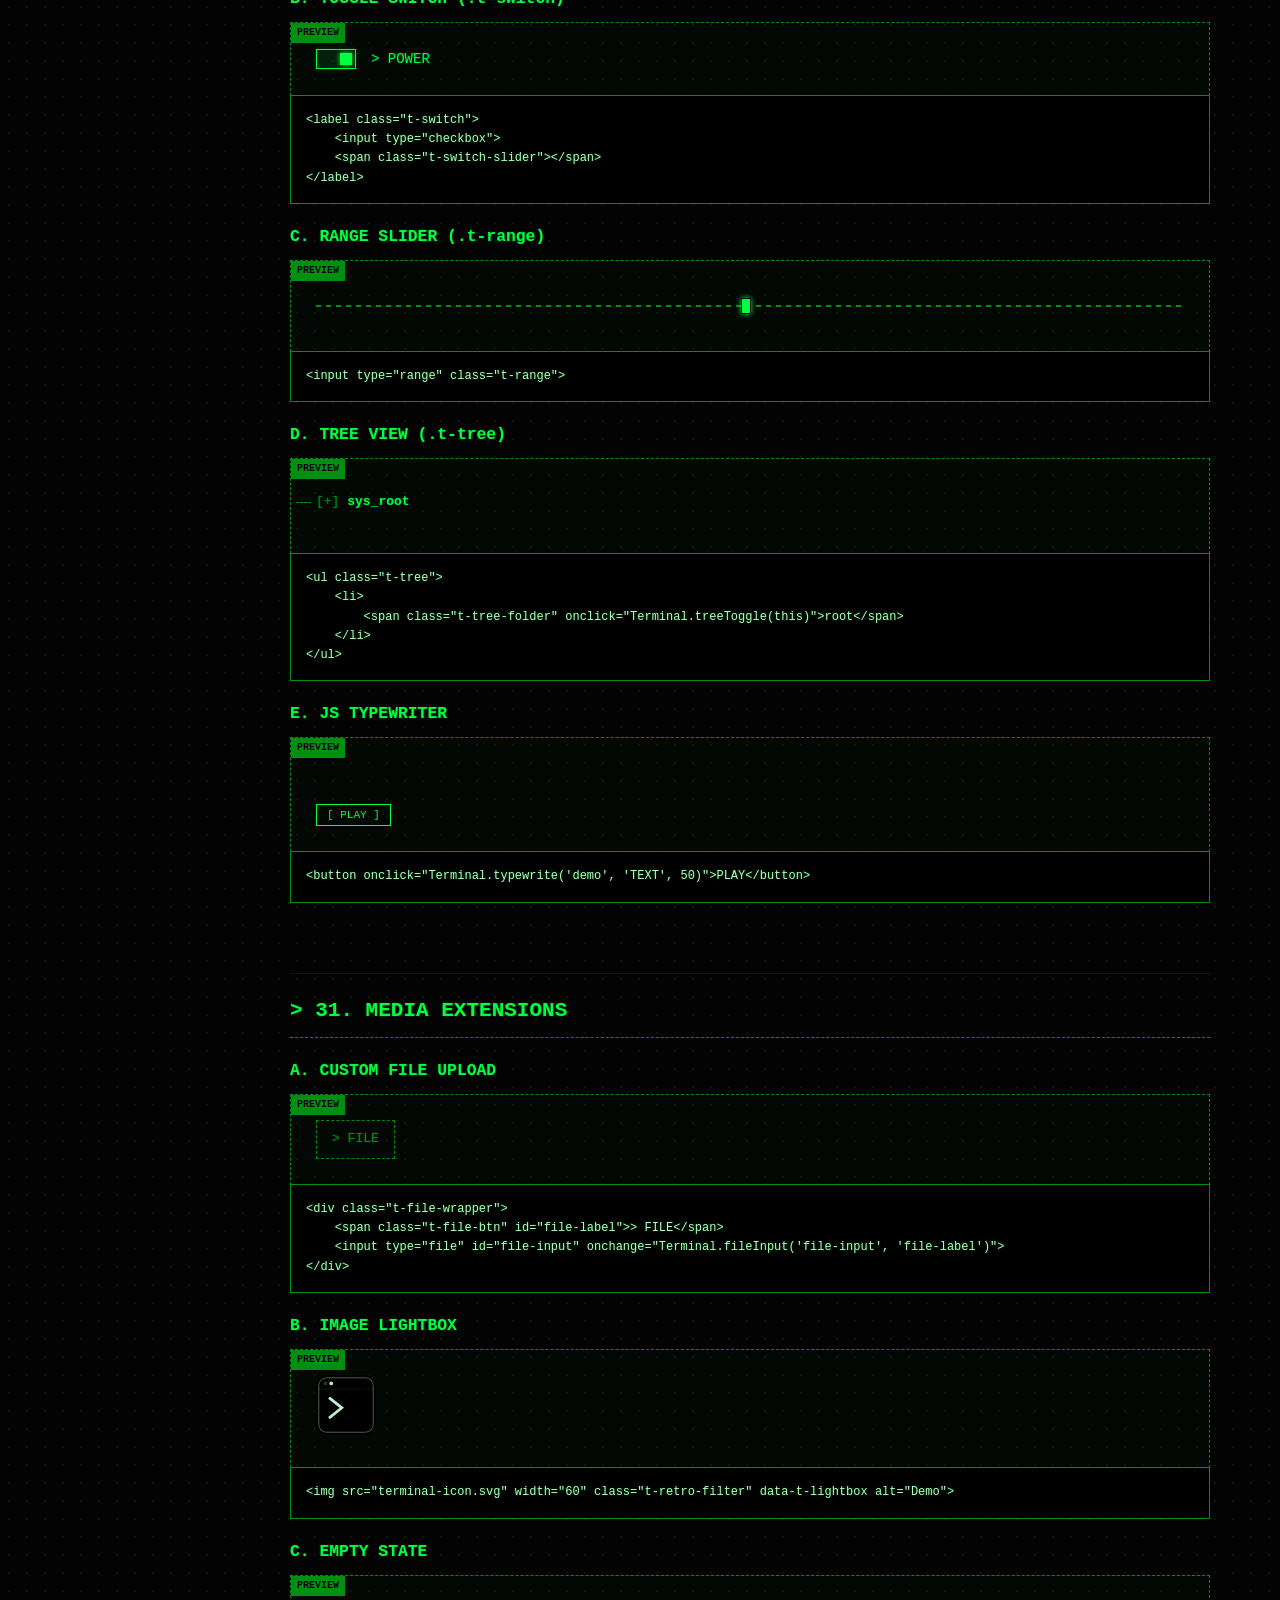
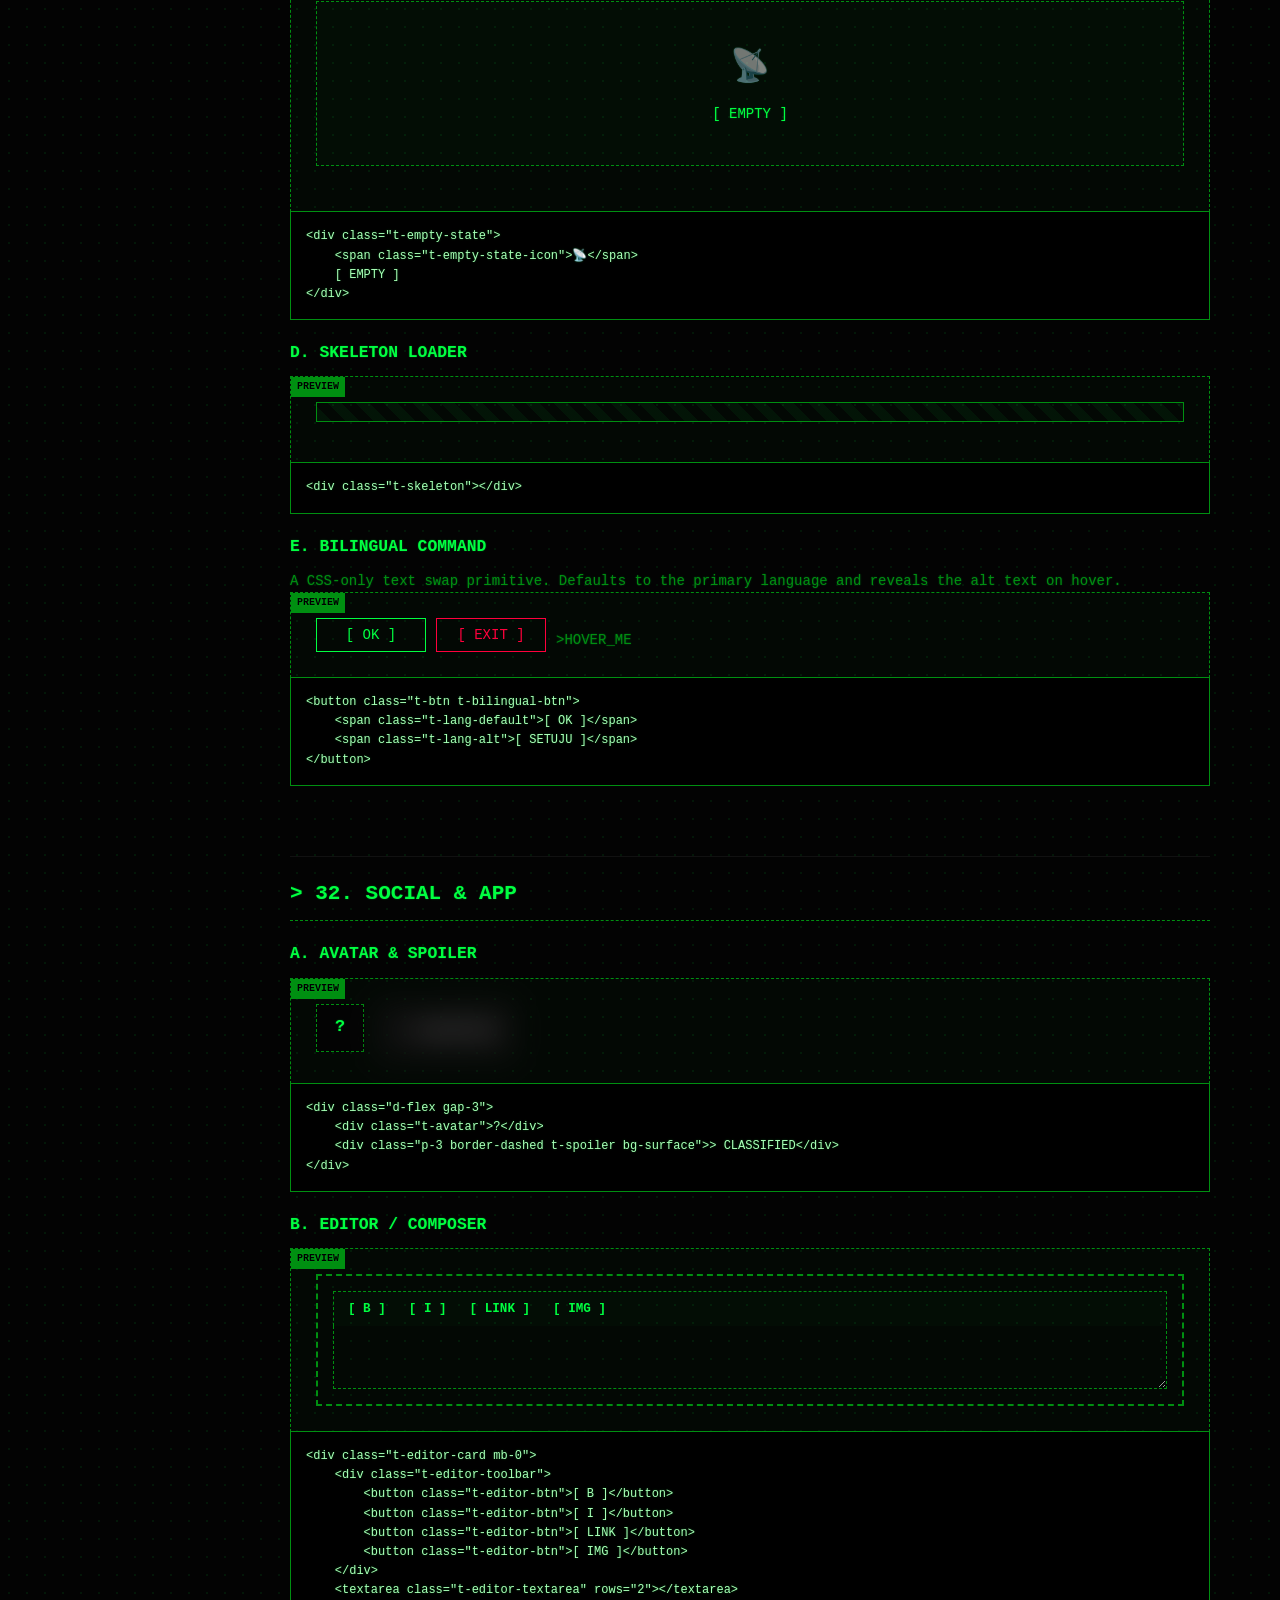
==== commit ed9e87da: "docs: write the Priority+ section in English Section 37 was the only prose on the page still in Indo" ====
--- a/docs.html
+++ b/docs.html
@@ -976,11 +976,11 @@
                         <a href="#navbar-priority">[ ABOUT ]</a>
                     </div>
                 </nav>
-                <p class="mt-3">Perkecil jendela dan item paling kanan pindah sendiri ke
-                menu <code>[ +N ]</code>. Lebarkan lagi, semuanya kembali. Susunan
-                asli disimpan JS, jadi tidak ada item yang hilang.</p>
-                <p>Nomor urut dipertahankan: yang dipindah selalu dari kanan, karena
-                itulah yang dianggap paling tidak penting.</p>
+                <p class="mt-3">Shrink the window and the right-most items move into the
+                <code>[ +N ]</code> menu on their own. Widen it again and everything
+                comes back. The original order is kept in JS, so no item is lost.</p>
+                <p>Order is preserved: items are always taken from the right, because
+                that is the side considered least important.</p>
             </div>
             <div class="docs-code">
 <pre><code>&lt;nav class="t-navbar t-nav-priority"&gt;
@@ -992,18 +992,18 @@
     &lt;/div&gt;
 &lt;/nav&gt;
 
-&lt;!-- Tidak perlu HTML tambahan. Terminal.navbarPriority() membuat
-     tombol [ +N ] dan daftarnya sendiri saat init. --&gt;</code></pre>
-            </div>
-            <div class="docs-example">
-                <p><strong>Tanpa JavaScript.</strong> Kalau JS gagal dimuat, kelas
-                <code>.t-nav-priority</code> tetap membuat menu bisa digulir
-                mendatar, jadi seluruh tautan masih terjangkau. Yang hilang hanya
-                kenyamanan, bukan akses.</p>
-                <p><strong>Di layar sempit.</strong> Di bawah 768px Priority+
-                dimatikan karena navbar sudah memakai tombol
-                <code>[ MENU ]</code> dan menu collapse. Dua mekanisme itu tidak
-                pernah aktif bersamaan.</p>
+&lt;!-- No extra HTML needed. Terminal.navbarPriority() builds the
+     [ +N ] button and its list itself on init. --&gt;</code></pre>
+            </div>
+            <div class="docs-example">
+                <p><strong>Without JavaScript.</strong> If the JS fails to load, the
+                <code>.t-nav-priority</code> class still lets the menu scroll
+                horizontally, so every link stays reachable. Only the convenience is
+                lost, not the access.</p>
+                <p><strong>On narrow screens.</strong> Below 768px Priority+ is
+                switched off because the navbar already uses the
+                <code>[ MENU ]</code> button and a collapsing menu. The two
+                mechanisms are never active at the same time.</p>
             </div>
         </div>
 
